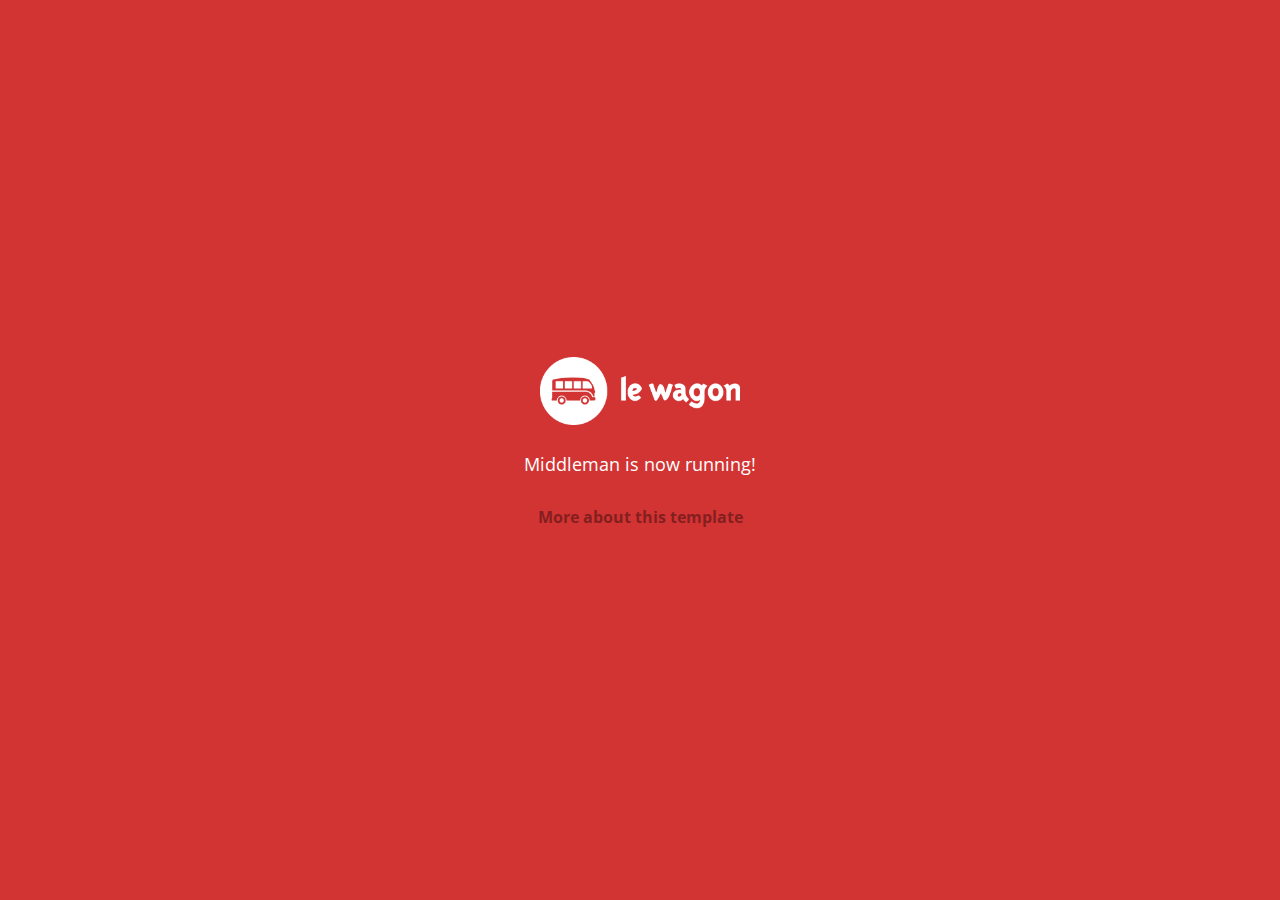
==== index.html @ a12337fe "Automated commit at 2018-02-12 10:49:24 UTC by middleman-deploy 2.0.0-alpha" ====
<!doctype html>
<html>
  <head>
    <meta charset="utf-8">
    <meta http-equiv="x-ua-compatible" content="ie=edge">
    <meta name="viewport"
          content="width=device-width, initial-scale=1, shrink-to-fit=no">
    <!-- Use the title from a page's frontmatter if it has one -->
    <title>Le Wagon - Middleman</title>
    <link href="stylesheets/application-3c48b980.css" rel="stylesheet" />
    <script src="javascripts/application-93de88c9.js"></script>
    <link href="images/favicon-f15af148.png" rel="icon" type="image/png" />
  </head>
  <body>
    <div id="home">
  <div class="home-content">
    <img src="images/logo-acc9c0ec.png" width="200" alt="Logo" />
    <p>
      Middleman is now running!
    </p>
    <p class="about">
      <a href="about.html">More about this template</a>
    </p>
  </div>
</div>

  </body>
</html>
---- stylesheets/application-3c48b980.css ----
@import url("https://fonts.googleapis.com/css?family=Open+Sans:400,300,700|Raleway:400,100,300,700,500");/*!
 * Bootstrap v3.3.7 (http://getbootstrap.com)
 * Copyright 2011-2016 Twitter, Inc.
 * Licensed under MIT (https://github.com/twbs/bootstrap/blob/master/LICENSE)
 *//*! normalize.css v3.0.3 | MIT License | github.com/necolas/normalize.css */html{font-family:sans-serif;-ms-text-size-adjust:100%;-webkit-text-size-adjust:100%}body{margin:0}article,aside,details,figcaption,figure,footer,header,hgroup,main,menu,nav,section,summary{display:block}audio,canvas,progress,video{display:inline-block;vertical-align:baseline}audio:not([controls]){display:none;height:0}[hidden],template{display:none}a{background-color:transparent}a:active,a:hover{outline:0}abbr[title]{border-bottom:1px dotted}b,strong{font-weight:bold}dfn{font-style:italic}h1{font-size:2em;margin:0.67em 0}mark{background:#ff0;color:#000}small{font-size:80%}sub,sup{font-size:75%;line-height:0;position:relative;vertical-align:baseline}sup{top:-0.5em}sub{bottom:-0.25em}img{border:0}svg:not(:root){overflow:hidden}figure{margin:1em 40px}hr{-webkit-box-sizing:content-box;box-sizing:content-box;height:0}pre{overflow:auto}code,kbd,pre,samp{font-family:monospace, monospace;font-size:1em}button,input,optgroup,select,textarea{color:inherit;font:inherit;margin:0}button{overflow:visible}button,select{text-transform:none}button,html input[type="button"],input[type="reset"],input[type="submit"]{-webkit-appearance:button;cursor:pointer}button[disabled],html input[disabled]{cursor:default}button::-moz-focus-inner,input::-moz-focus-inner{border:0;padding:0}input{line-height:normal}input[type="checkbox"],input[type="radio"]{-webkit-box-sizing:border-box;box-sizing:border-box;padding:0}input[type="number"]::-webkit-inner-spin-button,input[type="number"]::-webkit-outer-spin-button{height:auto}input[type="search"]{-webkit-appearance:textfield;-webkit-box-sizing:content-box;box-sizing:content-box}input[type="search"]::-webkit-search-cancel-button,input[type="search"]::-webkit-search-decoration{-webkit-appearance:none}fieldset{border:1px solid #c0c0c0;margin:0 2px;padding:0.35em 0.625em 0.75em}legend{border:0;padding:0}textarea{overflow:auto}optgroup{font-weight:bold}table{border-collapse:collapse;border-spacing:0}td,th{padding:0}/*! Source: https://github.com/h5bp/html5-boilerplate/blob/master/src/css/main.css */@media print{*,*:before,*:after{background:transparent !important;color:#000 !important;-webkit-box-shadow:none !important;box-shadow:none !important;text-shadow:none !important}a,a:visited{text-decoration:underline}a[href]:after{content:" (" attr(href) ")"}abbr[title]:after{content:" (" attr(title) ")"}a[href^="#"]:after,a[href^="javascript:"]:after{content:""}pre,blockquote{border:1px solid #999;page-break-inside:avoid}thead{display:table-header-group}tr,img{page-break-inside:avoid}img{max-width:100% !important}p,h2,h3{orphans:3;widows:3}h2,h3{page-break-after:avoid}.navbar{display:none}.btn>.caret,.dropup>.btn>.caret{border-top-color:#000 !important}.label{border:1px solid #000}.table{border-collapse:collapse !important}.table td,.table th{background-color:#fff !important}.table-bordered th,.table-bordered td{border:1px solid #ddd !important}}@font-face{font-family:'Glyphicons Halflings';src:url("../assets/bootstrap/glyphicons-halflings-regular-86b6f62b.eot");src:url("../assets/bootstrap/glyphicons-halflings-regular-86b6f62b.eot?#iefix") format("embedded-opentype"),url("../assets/bootstrap/glyphicons-halflings-regular-ca35b697.woff2") format("woff2"),url("../assets/bootstrap/glyphicons-halflings-regular-278e49a8.woff") format("woff"),url("../assets/bootstrap/glyphicons-halflings-regular-44bc1850.ttf") format("truetype"),url("../assets/bootstrap/glyphicons-halflings-regular-de51a849.svg#glyphicons_halflingsregular") format("svg")}.glyphicon{position:relative;top:1px;display:inline-block;font-family:'Glyphicons Halflings';font-style:normal;font-weight:normal;line-height:1;-webkit-font-smoothing:antialiased;-moz-osx-font-smoothing:grayscale}.glyphicon-asterisk:before{content:"\002a"}.glyphicon-plus:before{content:"\002b"}.glyphicon-euro:before,.glyphicon-eur:before{content:"\20ac"}.glyphicon-minus:before{content:"\2212"}.glyphicon-cloud:before{content:"\2601"}.glyphicon-envelope:before{content:"\2709"}.glyphicon-pencil:before{content:"\270f"}.glyphicon-glass:before{content:"\e001"}.glyphicon-music:before{content:"\e002"}.glyphicon-search:before{content:"\e003"}.glyphicon-heart:before{content:"\e005"}.glyphicon-star:before{content:"\e006"}.glyphicon-star-empty:before{content:"\e007"}.glyphicon-user:before{content:"\e008"}.glyphicon-film:before{content:"\e009"}.glyphicon-th-large:before{content:"\e010"}.glyphicon-th:before{content:"\e011"}.glyphicon-th-list:before{content:"\e012"}.glyphicon-ok:before{content:"\e013"}.glyphicon-remove:before{content:"\e014"}.glyphicon-zoom-in:before{content:"\e015"}.glyphicon-zoom-out:before{content:"\e016"}.glyphicon-off:before{content:"\e017"}.glyphicon-signal:before{content:"\e018"}.glyphicon-cog:before{content:"\e019"}.glyphicon-trash:before{content:"\e020"}.glyphicon-home:before{content:"\e021"}.glyphicon-file:before{content:"\e022"}.glyphicon-time:before{content:"\e023"}.glyphicon-road:before{content:"\e024"}.glyphicon-download-alt:before{content:"\e025"}.glyphicon-download:before{content:"\e026"}.glyphicon-upload:before{content:"\e027"}.glyphicon-inbox:before{content:"\e028"}.glyphicon-play-circle:before{content:"\e029"}.glyphicon-repeat:before{content:"\e030"}.glyphicon-refresh:before{content:"\e031"}.glyphicon-list-alt:before{content:"\e032"}.glyphicon-lock:before{content:"\e033"}.glyphicon-flag:before{content:"\e034"}.glyphicon-headphones:before{content:"\e035"}.glyphicon-volume-off:before{content:"\e036"}.glyphicon-volume-down:before{content:"\e037"}.glyphicon-volume-up:before{content:"\e038"}.glyphicon-qrcode:before{content:"\e039"}.glyphicon-barcode:before{content:"\e040"}.glyphicon-tag:before{content:"\e041"}.glyphicon-tags:before{content:"\e042"}.glyphicon-book:before{content:"\e043"}.glyphicon-bookmark:before{content:"\e044"}.glyphicon-print:before{content:"\e045"}.glyphicon-camera:before{content:"\e046"}.glyphicon-font:before{content:"\e047"}.glyphicon-bold:before{content:"\e048"}.glyphicon-italic:before{content:"\e049"}.glyphicon-text-height:before{content:"\e050"}.glyphicon-text-width:before{content:"\e051"}.glyphicon-align-left:before{content:"\e052"}.glyphicon-align-center:before{content:"\e053"}.glyphicon-align-right:before{content:"\e054"}.glyphicon-align-justify:before{content:"\e055"}.glyphicon-list:before{content:"\e056"}.glyphicon-indent-left:before{content:"\e057"}.glyphicon-indent-right:before{content:"\e058"}.glyphicon-facetime-video:before{content:"\e059"}.glyphicon-picture:before{content:"\e060"}.glyphicon-map-marker:before{content:"\e062"}.glyphicon-adjust:before{content:"\e063"}.glyphicon-tint:before{content:"\e064"}.glyphicon-edit:before{content:"\e065"}.glyphicon-share:before{content:"\e066"}.glyphicon-check:before{content:"\e067"}.glyphicon-move:before{content:"\e068"}.glyphicon-step-backward:before{content:"\e069"}.glyphicon-fast-backward:before{content:"\e070"}.glyphicon-backward:before{content:"\e071"}.glyphicon-play:before{content:"\e072"}.glyphicon-pause:before{content:"\e073"}.glyphicon-stop:before{content:"\e074"}.glyphicon-forward:before{content:"\e075"}.glyphicon-fast-forward:before{content:"\e076"}.glyphicon-step-forward:before{content:"\e077"}.glyphicon-eject:before{content:"\e078"}.glyphicon-chevron-left:before{content:"\e079"}.glyphicon-chevron-right:before{content:"\e080"}.glyphicon-plus-sign:before{content:"\e081"}.glyphicon-minus-sign:before{content:"\e082"}.glyphicon-remove-sign:before{content:"\e083"}.glyphicon-ok-sign:before{content:"\e084"}.glyphicon-question-sign:before{content:"\e085"}.glyphicon-info-sign:before{content:"\e086"}.glyphicon-screenshot:before{content:"\e087"}.glyphicon-remove-circle:before{content:"\e088"}.glyphicon-ok-circle:before{content:"\e089"}.glyphicon-ban-circle:before{content:"\e090"}.glyphicon-arrow-left:before{content:"\e091"}.glyphicon-arrow-right:before{content:"\e092"}.glyphicon-arrow-up:before{content:"\e093"}.glyphicon-arrow-down:before{content:"\e094"}.glyphicon-share-alt:before{content:"\e095"}.glyphicon-resize-full:before{content:"\e096"}.glyphicon-resize-small:before{content:"\e097"}.glyphicon-exclamation-sign:before{content:"\e101"}.glyphicon-gift:before{content:"\e102"}.glyphicon-leaf:before{content:"\e103"}.glyphicon-fire:before{content:"\e104"}.glyphicon-eye-open:before{content:"\e105"}.glyphicon-eye-close:before{content:"\e106"}.glyphicon-warning-sign:before{content:"\e107"}.glyphicon-plane:before{content:"\e108"}.glyphicon-calendar:before{content:"\e109"}.glyphicon-random:before{content:"\e110"}.glyphicon-comment:before{content:"\e111"}.glyphicon-magnet:before{content:"\e112"}.glyphicon-chevron-up:before{content:"\e113"}.glyphicon-chevron-down:before{content:"\e114"}.glyphicon-retweet:before{content:"\e115"}.glyphicon-shopping-cart:before{content:"\e116"}.glyphicon-folder-close:before{content:"\e117"}.glyphicon-folder-open:before{content:"\e118"}.glyphicon-resize-vertical:before{content:"\e119"}.glyphicon-resize-horizontal:before{content:"\e120"}.glyphicon-hdd:before{content:"\e121"}.glyphicon-bullhorn:before{content:"\e122"}.glyphicon-bell:before{content:"\e123"}.glyphicon-certificate:before{content:"\e124"}.glyphicon-thumbs-up:before{content:"\e125"}.glyphicon-thumbs-down:before{content:"\e126"}.glyphicon-hand-right:before{content:"\e127"}.glyphicon-hand-left:before{content:"\e128"}.glyphicon-hand-up:before{content:"\e129"}.glyphicon-hand-down:before{content:"\e130"}.glyphicon-circle-arrow-right:before{content:"\e131"}.glyphicon-circle-arrow-left:before{content:"\e132"}.glyphicon-circle-arrow-up:before{content:"\e133"}.glyphicon-circle-arrow-down:before{content:"\e134"}.glyphicon-globe:before{content:"\e135"}.glyphicon-wrench:before{content:"\e136"}.glyphicon-tasks:before{content:"\e137"}.glyphicon-filter:before{content:"\e138"}.glyphicon-briefcase:before{content:"\e139"}.glyphicon-fullscreen:before{content:"\e140"}.glyphicon-dashboard:before{content:"\e141"}.glyphicon-paperclip:before{content:"\e142"}.glyphicon-heart-empty:before{content:"\e143"}.glyphicon-link:before{content:"\e144"}.glyphicon-phone:before{content:"\e145"}.glyphicon-pushpin:before{content:"\e146"}.glyphicon-usd:before{content:"\e148"}.glyphicon-gbp:before{content:"\e149"}.glyphicon-sort:before{content:"\e150"}.glyphicon-sort-by-alphabet:before{content:"\e151"}.glyphicon-sort-by-alphabet-alt:before{content:"\e152"}.glyphicon-sort-by-order:before{content:"\e153"}.glyphicon-sort-by-order-alt:before{content:"\e154"}.glyphicon-sort-by-attributes:before{content:"\e155"}.glyphicon-sort-by-attributes-alt:before{content:"\e156"}.glyphicon-unchecked:before{content:"\e157"}.glyphicon-expand:before{content:"\e158"}.glyphicon-collapse-down:before{content:"\e159"}.glyphicon-collapse-up:before{content:"\e160"}.glyphicon-log-in:before{content:"\e161"}.glyphicon-flash:before{content:"\e162"}.glyphicon-log-out:before{content:"\e163"}.glyphicon-new-window:before{content:"\e164"}.glyphicon-record:before{content:"\e165"}.glyphicon-save:before{content:"\e166"}.glyphicon-open:before{content:"\e167"}.glyphicon-saved:before{content:"\e168"}.glyphicon-import:before{content:"\e169"}.glyphicon-export:before{content:"\e170"}.glyphicon-send:before{content:"\e171"}.glyphicon-floppy-disk:before{content:"\e172"}.glyphicon-floppy-saved:before{content:"\e173"}.glyphicon-floppy-remove:before{content:"\e174"}.glyphicon-floppy-save:before{content:"\e175"}.glyphicon-floppy-open:before{content:"\e176"}.glyphicon-credit-card:before{content:"\e177"}.glyphicon-transfer:before{content:"\e178"}.glyphicon-cutlery:before{content:"\e179"}.glyphicon-header:before{content:"\e180"}.glyphicon-compressed:before{content:"\e181"}.glyphicon-earphone:before{content:"\e182"}.glyphicon-phone-alt:before{content:"\e183"}.glyphicon-tower:before{content:"\e184"}.glyphicon-stats:before{content:"\e185"}.glyphicon-sd-video:before{content:"\e186"}.glyphicon-hd-video:before{content:"\e187"}.glyphicon-subtitles:before{content:"\e188"}.glyphicon-sound-stereo:before{content:"\e189"}.glyphicon-sound-dolby:before{content:"\e190"}.glyphicon-sound-5-1:before{content:"\e191"}.glyphicon-sound-6-1:before{content:"\e192"}.glyphicon-sound-7-1:before{content:"\e193"}.glyphicon-copyright-mark:before{content:"\e194"}.glyphicon-registration-mark:before{content:"\e195"}.glyphicon-cloud-download:before{content:"\e197"}.glyphicon-cloud-upload:before{content:"\e198"}.glyphicon-tree-conifer:before{content:"\e199"}.glyphicon-tree-deciduous:before{content:"\e200"}.glyphicon-cd:before{content:"\e201"}.glyphicon-save-file:before{content:"\e202"}.glyphicon-open-file:before{content:"\e203"}.glyphicon-level-up:before{content:"\e204"}.glyphicon-copy:before{content:"\e205"}.glyphicon-paste:before{content:"\e206"}.glyphicon-alert:before{content:"\e209"}.glyphicon-equalizer:before{content:"\e210"}.glyphicon-king:before{content:"\e211"}.glyphicon-queen:before{content:"\e212"}.glyphicon-pawn:before{content:"\e213"}.glyphicon-bishop:before{content:"\e214"}.glyphicon-knight:before{content:"\e215"}.glyphicon-baby-formula:before{content:"\e216"}.glyphicon-tent:before{content:"\26fa"}.glyphicon-blackboard:before{content:"\e218"}.glyphicon-bed:before{content:"\e219"}.glyphicon-apple:before{content:"\f8ff"}.glyphicon-erase:before{content:"\e221"}.glyphicon-hourglass:before{content:"\231b"}.glyphicon-lamp:before{content:"\e223"}.glyphicon-duplicate:before{content:"\e224"}.glyphicon-piggy-bank:before{content:"\e225"}.glyphicon-scissors:before{content:"\e226"}.glyphicon-bitcoin:before{content:"\e227"}.glyphicon-btc:before{content:"\e227"}.glyphicon-xbt:before{content:"\e227"}.glyphicon-yen:before{content:"\00a5"}.glyphicon-jpy:before{content:"\00a5"}.glyphicon-ruble:before{content:"\20bd"}.glyphicon-rub:before{content:"\20bd"}.glyphicon-scale:before{content:"\e230"}.glyphicon-ice-lolly:before{content:"\e231"}.glyphicon-ice-lolly-tasted:before{content:"\e232"}.glyphicon-education:before{content:"\e233"}.glyphicon-option-horizontal:before{content:"\e234"}.glyphicon-option-vertical:before{content:"\e235"}.glyphicon-menu-hamburger:before{content:"\e236"}.glyphicon-modal-window:before{content:"\e237"}.glyphicon-oil:before{content:"\e238"}.glyphicon-grain:before{content:"\e239"}.glyphicon-sunglasses:before{content:"\e240"}.glyphicon-text-size:before{content:"\e241"}.glyphicon-text-color:before{content:"\e242"}.glyphicon-text-background:before{content:"\e243"}.glyphicon-object-align-top:before{content:"\e244"}.glyphicon-object-align-bottom:before{content:"\e245"}.glyphicon-object-align-horizontal:before{content:"\e246"}.glyphicon-object-align-left:before{content:"\e247"}.glyphicon-object-align-vertical:before{content:"\e248"}.glyphicon-object-align-right:before{content:"\e249"}.glyphicon-triangle-right:before{content:"\e250"}.glyphicon-triangle-left:before{content:"\e251"}.glyphicon-triangle-bottom:before{content:"\e252"}.glyphicon-triangle-top:before{content:"\e253"}.glyphicon-console:before{content:"\e254"}.glyphicon-superscript:before{content:"\e255"}.glyphicon-subscript:before{content:"\e256"}.glyphicon-menu-left:before{content:"\e257"}.glyphicon-menu-right:before{content:"\e258"}.glyphicon-menu-down:before{content:"\e259"}.glyphicon-menu-up:before{content:"\e260"}*{-webkit-box-sizing:border-box;box-sizing:border-box}*:before,*:after{-webkit-box-sizing:border-box;box-sizing:border-box}html{font-size:10px;-webkit-tap-highlight-color:transparent}body{font-family:"Open Sans", "Helvetica", "sans-serif";font-size:18px;line-height:1.42857143;color:#333333;background-color:#F4F4F4}input,button,select,textarea{font-family:inherit;font-size:inherit;line-height:inherit}a{color:#469AE0;text-decoration:none}a:hover,a:focus{color:#1f74ba;text-decoration:underline}a:focus{outline:5px auto -webkit-focus-ring-color;outline-offset:-2px}figure{margin:0}img{vertical-align:middle}.img-responsive{display:block;max-width:100%;height:auto}.img-rounded{border-radius:2px}.img-thumbnail{padding:4px;line-height:1.42857143;background-color:#F4F4F4;border:1px solid #ddd;border-radius:2px;-webkit-transition:all 0.2s ease-in-out;transition:all 0.2s ease-in-out;display:inline-block;max-width:100%;height:auto}.img-circle{border-radius:50%}hr{margin-top:25px;margin-bottom:25px;border:0;border-top:1px solid #eeeeee}.sr-only{position:absolute;width:1px;height:1px;margin:-1px;padding:0;overflow:hidden;clip:rect(0, 0, 0, 0);border:0}.sr-only-focusable:active,.sr-only-focusable:focus{position:static;width:auto;height:auto;margin:0;overflow:visible;clip:auto}[role="button"]{cursor:pointer}h1,h2,h3,h4,h5,h6,.h1,.h2,.h3,.h4,.h5,.h6{font-family:"Raleway", "Helvetica", "sans-serif";font-weight:500;line-height:1.1;color:inherit}h1 small,h1 .small,h2 small,h2 .small,h3 small,h3 .small,h4 small,h4 .small,h5 small,h5 .small,h6 small,h6 .small,.h1 small,.h1 .small,.h2 small,.h2 .small,.h3 small,.h3 .small,.h4 small,.h4 .small,.h5 small,.h5 .small,.h6 small,.h6 .small{font-weight:normal;line-height:1;color:#777777}h1,.h1,h2,.h2,h3,.h3{margin-top:25px;margin-bottom:12.5px}h1 small,h1 .small,.h1 small,.h1 .small,h2 small,h2 .small,.h2 small,.h2 .small,h3 small,h3 .small,.h3 small,.h3 .small{font-size:65%}h4,.h4,h5,.h5,h6,.h6{margin-top:12.5px;margin-bottom:12.5px}h4 small,h4 .small,.h4 small,.h4 .small,h5 small,h5 .small,.h5 small,.h5 .small,h6 small,h6 .small,.h6 small,.h6 .small{font-size:75%}h1,.h1{font-size:46px}h2,.h2{font-size:38px}h3,.h3{font-size:31px}h4,.h4{font-size:23px}h5,.h5{font-size:18px}h6,.h6{font-size:16px}p{margin:0 0 12.5px}.lead{margin-bottom:25px;font-size:20px;font-weight:300;line-height:1.4}@media (min-width: 768px){.lead{font-size:27px}}small,.small{font-size:88%}mark,.mark{background-color:#fcf8e3;padding:.2em}.text-left{text-align:left}.text-right{text-align:right}.text-center{text-align:center}.text-justify{text-align:justify}.text-nowrap{white-space:nowrap}.text-lowercase{text-transform:lowercase}.text-uppercase,.initialism{text-transform:uppercase}.text-capitalize{text-transform:capitalize}.text-muted{color:#777777}.text-primary{color:#469AE0}a.text-primary:hover,a.text-primary:focus{color:#2381d0}.text-success{color:#3c763d}a.text-success:hover,a.text-success:focus{color:#2b542c}.text-info{color:#31708f}a.text-info:hover,a.text-info:focus{color:#245269}.text-warning{color:#8a6d3b}a.text-warning:hover,a.text-warning:focus{color:#66512c}.text-danger{color:#a94442}a.text-danger:hover,a.text-danger:focus{color:#843534}.bg-primary{color:#fff}.bg-primary{background-color:#469AE0}a.bg-primary:hover,a.bg-primary:focus{background-color:#2381d0}.bg-success{background-color:#dff0d8}a.bg-success:hover,a.bg-success:focus{background-color:#c1e2b3}.bg-info{background-color:#d9edf7}a.bg-info:hover,a.bg-info:focus{background-color:#afd9ee}.bg-warning{background-color:#fcf8e3}a.bg-warning:hover,a.bg-warning:focus{background-color:#f7ecb5}.bg-danger{background-color:#f2dede}a.bg-danger:hover,a.bg-danger:focus{background-color:#e4b9b9}.page-header{padding-bottom:11.5px;margin:50px 0 25px;border-bottom:1px solid #eeeeee}ul,ol{margin-top:0;margin-bottom:12.5px}ul ul,ul ol,ol ul,ol ol{margin-bottom:0}.list-unstyled{padding-left:0;list-style:none}.list-inline{padding-left:0;list-style:none;margin-left:-5px}.list-inline>li{display:inline-block;padding-left:5px;padding-right:5px}dl{margin-top:0;margin-bottom:25px}dt,dd{line-height:1.42857143}dt{font-weight:bold}dd{margin-left:0}.dl-horizontal dd:before,.dl-horizontal dd:after{content:" ";display:table}.dl-horizontal dd:after{clear:both}@media (min-width: 768px){.dl-horizontal dt{float:left;width:160px;clear:left;text-align:right;overflow:hidden;text-overflow:ellipsis;white-space:nowrap}.dl-horizontal dd{margin-left:180px}}abbr[title],abbr[data-original-title]{cursor:help;border-bottom:1px dotted #777777}.initialism{font-size:90%}blockquote{padding:12.5px 25px;margin:0 0 25px;font-size:22.5px;border-left:5px solid #eeeeee}blockquote p:last-child,blockquote ul:last-child,blockquote ol:last-child{margin-bottom:0}blockquote footer,blockquote small,blockquote .small{display:block;font-size:80%;line-height:1.42857143;color:#777777}blockquote footer:before,blockquote small:before,blockquote .small:before{content:'\2014 \00A0'}.blockquote-reverse,blockquote.pull-right{padding-right:15px;padding-left:0;border-right:5px solid #eeeeee;border-left:0;text-align:right}.blockquote-reverse footer:before,.blockquote-reverse small:before,.blockquote-reverse .small:before,blockquote.pull-right footer:before,blockquote.pull-right small:before,blockquote.pull-right .small:before{content:''}.blockquote-reverse footer:after,.blockquote-reverse small:after,.blockquote-reverse .small:after,blockquote.pull-right footer:after,blockquote.pull-right small:after,blockquote.pull-right .small:after{content:'\00A0 \2014'}address{margin-bottom:25px;font-style:normal;line-height:1.42857143}code,kbd,pre,samp{font-family:Menlo, Monaco, Consolas, "Courier New", monospace}code{padding:2px 4px;font-size:90%;color:#c7254e;background-color:#f9f2f4;border-radius:2px}kbd{padding:2px 4px;font-size:90%;color:#fff;background-color:#333;border-radius:2px;-webkit-box-shadow:inset 0 -1px 0 rgba(0,0,0,0.25);box-shadow:inset 0 -1px 0 rgba(0,0,0,0.25)}kbd kbd{padding:0;font-size:100%;font-weight:bold;-webkit-box-shadow:none;box-shadow:none}pre{display:block;padding:12px;margin:0 0 12.5px;font-size:17px;line-height:1.42857143;word-break:break-all;word-wrap:break-word;color:#333333;background-color:#f5f5f5;border:1px solid #ccc;border-radius:2px}pre code{padding:0;font-size:inherit;color:inherit;white-space:pre-wrap;background-color:transparent;border-radius:0}.pre-scrollable{max-height:340px;overflow-y:scroll}.container{margin-right:auto;margin-left:auto;padding-left:15px;padding-right:15px}.container:before,.container:after{content:" ";display:table}.container:after{clear:both}@media (min-width: 768px){.container{width:750px}}@media (min-width: 992px){.container{width:970px}}@media (min-width: 1200px){.container{width:1170px}}.container-fluid{margin-right:auto;margin-left:auto;padding-left:15px;padding-right:15px}.container-fluid:before,.container-fluid:after{content:" ";display:table}.container-fluid:after{clear:both}.row{margin-left:-15px;margin-right:-15px}.row:before,.row:after{content:" ";display:table}.row:after{clear:both}.col-xs-1,.col-sm-1,.col-md-1,.col-lg-1,.col-xs-2,.col-sm-2,.col-md-2,.col-lg-2,.col-xs-3,.col-sm-3,.col-md-3,.col-lg-3,.col-xs-4,.col-sm-4,.col-md-4,.col-lg-4,.col-xs-5,.col-sm-5,.col-md-5,.col-lg-5,.col-xs-6,.col-sm-6,.col-md-6,.col-lg-6,.col-xs-7,.col-sm-7,.col-md-7,.col-lg-7,.col-xs-8,.col-sm-8,.col-md-8,.col-lg-8,.col-xs-9,.col-sm-9,.col-md-9,.col-lg-9,.col-xs-10,.col-sm-10,.col-md-10,.col-lg-10,.col-xs-11,.col-sm-11,.col-md-11,.col-lg-11,.col-xs-12,.col-sm-12,.col-md-12,.col-lg-12{position:relative;min-height:1px;padding-left:15px;padding-right:15px}.col-xs-1,.col-xs-2,.col-xs-3,.col-xs-4,.col-xs-5,.col-xs-6,.col-xs-7,.col-xs-8,.col-xs-9,.col-xs-10,.col-xs-11,.col-xs-12{float:left}.col-xs-1{width:8.33333333%}.col-xs-2{width:16.66666667%}.col-xs-3{width:25%}.col-xs-4{width:33.33333333%}.col-xs-5{width:41.66666667%}.col-xs-6{width:50%}.col-xs-7{width:58.33333333%}.col-xs-8{width:66.66666667%}.col-xs-9{width:75%}.col-xs-10{width:83.33333333%}.col-xs-11{width:91.66666667%}.col-xs-12{width:100%}.col-xs-pull-0{right:auto}.col-xs-pull-1{right:8.33333333%}.col-xs-pull-2{right:16.66666667%}.col-xs-pull-3{right:25%}.col-xs-pull-4{right:33.33333333%}.col-xs-pull-5{right:41.66666667%}.col-xs-pull-6{right:50%}.col-xs-pull-7{right:58.33333333%}.col-xs-pull-8{right:66.66666667%}.col-xs-pull-9{right:75%}.col-xs-pull-10{right:83.33333333%}.col-xs-pull-11{right:91.66666667%}.col-xs-pull-12{right:100%}.col-xs-push-0{left:auto}.col-xs-push-1{left:8.33333333%}.col-xs-push-2{left:16.66666667%}.col-xs-push-3{left:25%}.col-xs-push-4{left:33.33333333%}.col-xs-push-5{left:41.66666667%}.col-xs-push-6{left:50%}.col-xs-push-7{left:58.33333333%}.col-xs-push-8{left:66.66666667%}.col-xs-push-9{left:75%}.col-xs-push-10{left:83.33333333%}.col-xs-push-11{left:91.66666667%}.col-xs-push-12{left:100%}.col-xs-offset-0{margin-left:0%}.col-xs-offset-1{margin-left:8.33333333%}.col-xs-offset-2{margin-left:16.66666667%}.col-xs-offset-3{margin-left:25%}.col-xs-offset-4{margin-left:33.33333333%}.col-xs-offset-5{margin-left:41.66666667%}.col-xs-offset-6{margin-left:50%}.col-xs-offset-7{margin-left:58.33333333%}.col-xs-offset-8{margin-left:66.66666667%}.col-xs-offset-9{margin-left:75%}.col-xs-offset-10{margin-left:83.33333333%}.col-xs-offset-11{margin-left:91.66666667%}.col-xs-offset-12{margin-left:100%}@media (min-width: 768px){.col-sm-1,.col-sm-2,.col-sm-3,.col-sm-4,.col-sm-5,.col-sm-6,.col-sm-7,.col-sm-8,.col-sm-9,.col-sm-10,.col-sm-11,.col-sm-12{float:left}.col-sm-1{width:8.33333333%}.col-sm-2{width:16.66666667%}.col-sm-3{width:25%}.col-sm-4{width:33.33333333%}.col-sm-5{width:41.66666667%}.col-sm-6{width:50%}.col-sm-7{width:58.33333333%}.col-sm-8{width:66.66666667%}.col-sm-9{width:75%}.col-sm-10{width:83.33333333%}.col-sm-11{width:91.66666667%}.col-sm-12{width:100%}.col-sm-pull-0{right:auto}.col-sm-pull-1{right:8.33333333%}.col-sm-pull-2{right:16.66666667%}.col-sm-pull-3{right:25%}.col-sm-pull-4{right:33.33333333%}.col-sm-pull-5{right:41.66666667%}.col-sm-pull-6{right:50%}.col-sm-pull-7{right:58.33333333%}.col-sm-pull-8{right:66.66666667%}.col-sm-pull-9{right:75%}.col-sm-pull-10{right:83.33333333%}.col-sm-pull-11{right:91.66666667%}.col-sm-pull-12{right:100%}.col-sm-push-0{left:auto}.col-sm-push-1{left:8.33333333%}.col-sm-push-2{left:16.66666667%}.col-sm-push-3{left:25%}.col-sm-push-4{left:33.33333333%}.col-sm-push-5{left:41.66666667%}.col-sm-push-6{left:50%}.col-sm-push-7{left:58.33333333%}.col-sm-push-8{left:66.66666667%}.col-sm-push-9{left:75%}.col-sm-push-10{left:83.33333333%}.col-sm-push-11{left:91.66666667%}.col-sm-push-12{left:100%}.col-sm-offset-0{margin-left:0%}.col-sm-offset-1{margin-left:8.33333333%}.col-sm-offset-2{margin-left:16.66666667%}.col-sm-offset-3{margin-left:25%}.col-sm-offset-4{margin-left:33.33333333%}.col-sm-offset-5{margin-left:41.66666667%}.col-sm-offset-6{margin-left:50%}.col-sm-offset-7{margin-left:58.33333333%}.col-sm-offset-8{margin-left:66.66666667%}.col-sm-offset-9{margin-left:75%}.col-sm-offset-10{margin-left:83.33333333%}.col-sm-offset-11{margin-left:91.66666667%}.col-sm-offset-12{margin-left:100%}}@media (min-width: 992px){.col-md-1,.col-md-2,.col-md-3,.col-md-4,.col-md-5,.col-md-6,.col-md-7,.col-md-8,.col-md-9,.col-md-10,.col-md-11,.col-md-12{float:left}.col-md-1{width:8.33333333%}.col-md-2{width:16.66666667%}.col-md-3{width:25%}.col-md-4{width:33.33333333%}.col-md-5{width:41.66666667%}.col-md-6{width:50%}.col-md-7{width:58.33333333%}.col-md-8{width:66.66666667%}.col-md-9{width:75%}.col-md-10{width:83.33333333%}.col-md-11{width:91.66666667%}.col-md-12{width:100%}.col-md-pull-0{right:auto}.col-md-pull-1{right:8.33333333%}.col-md-pull-2{right:16.66666667%}.col-md-pull-3{right:25%}.col-md-pull-4{right:33.33333333%}.col-md-pull-5{right:41.66666667%}.col-md-pull-6{right:50%}.col-md-pull-7{right:58.33333333%}.col-md-pull-8{right:66.66666667%}.col-md-pull-9{right:75%}.col-md-pull-10{right:83.33333333%}.col-md-pull-11{right:91.66666667%}.col-md-pull-12{right:100%}.col-md-push-0{left:auto}.col-md-push-1{left:8.33333333%}.col-md-push-2{left:16.66666667%}.col-md-push-3{left:25%}.col-md-push-4{left:33.33333333%}.col-md-push-5{left:41.66666667%}.col-md-push-6{left:50%}.col-md-push-7{left:58.33333333%}.col-md-push-8{left:66.66666667%}.col-md-push-9{left:75%}.col-md-push-10{left:83.33333333%}.col-md-push-11{left:91.66666667%}.col-md-push-12{left:100%}.col-md-offset-0{margin-left:0%}.col-md-offset-1{margin-left:8.33333333%}.col-md-offset-2{margin-left:16.66666667%}.col-md-offset-3{margin-left:25%}.col-md-offset-4{margin-left:33.33333333%}.col-md-offset-5{margin-left:41.66666667%}.col-md-offset-6{margin-left:50%}.col-md-offset-7{margin-left:58.33333333%}.col-md-offset-8{margin-left:66.66666667%}.col-md-offset-9{margin-left:75%}.col-md-offset-10{margin-left:83.33333333%}.col-md-offset-11{margin-left:91.66666667%}.col-md-offset-12{margin-left:100%}}@media (min-width: 1200px){.col-lg-1,.col-lg-2,.col-lg-3,.col-lg-4,.col-lg-5,.col-lg-6,.col-lg-7,.col-lg-8,.col-lg-9,.col-lg-10,.col-lg-11,.col-lg-12{float:left}.col-lg-1{width:8.33333333%}.col-lg-2{width:16.66666667%}.col-lg-3{width:25%}.col-lg-4{width:33.33333333%}.col-lg-5{width:41.66666667%}.col-lg-6{width:50%}.col-lg-7{width:58.33333333%}.col-lg-8{width:66.66666667%}.col-lg-9{width:75%}.col-lg-10{width:83.33333333%}.col-lg-11{width:91.66666667%}.col-lg-12{width:100%}.col-lg-pull-0{right:auto}.col-lg-pull-1{right:8.33333333%}.col-lg-pull-2{right:16.66666667%}.col-lg-pull-3{right:25%}.col-lg-pull-4{right:33.33333333%}.col-lg-pull-5{right:41.66666667%}.col-lg-pull-6{right:50%}.col-lg-pull-7{right:58.33333333%}.col-lg-pull-8{right:66.66666667%}.col-lg-pull-9{right:75%}.col-lg-pull-10{right:83.33333333%}.col-lg-pull-11{right:91.66666667%}.col-lg-pull-12{right:100%}.col-lg-push-0{left:auto}.col-lg-push-1{left:8.33333333%}.col-lg-push-2{left:16.66666667%}.col-lg-push-3{left:25%}.col-lg-push-4{left:33.33333333%}.col-lg-push-5{left:41.66666667%}.col-lg-push-6{left:50%}.col-lg-push-7{left:58.33333333%}.col-lg-push-8{left:66.66666667%}.col-lg-push-9{left:75%}.col-lg-push-10{left:83.33333333%}.col-lg-push-11{left:91.66666667%}.col-lg-push-12{left:100%}.col-lg-offset-0{margin-left:0%}.col-lg-offset-1{margin-left:8.33333333%}.col-lg-offset-2{margin-left:16.66666667%}.col-lg-offset-3{margin-left:25%}.col-lg-offset-4{margin-left:33.33333333%}.col-lg-offset-5{margin-left:41.66666667%}.col-lg-offset-6{margin-left:50%}.col-lg-offset-7{margin-left:58.33333333%}.col-lg-offset-8{margin-left:66.66666667%}.col-lg-offset-9{margin-left:75%}.col-lg-offset-10{margin-left:83.33333333%}.col-lg-offset-11{margin-left:91.66666667%}.col-lg-offset-12{margin-left:100%}}table{background-color:transparent}caption{padding-top:8px;padding-bottom:8px;color:#777777;text-align:left}th{text-align:left}.table{width:100%;max-width:100%;margin-bottom:25px}.table>thead>tr>th,.table>thead>tr>td,.table>tbody>tr>th,.table>tbody>tr>td,.table>tfoot>tr>th,.table>tfoot>tr>td{padding:8px;line-height:1.42857143;vertical-align:top;border-top:1px solid #ddd}.table>thead>tr>th{vertical-align:bottom;border-bottom:2px solid #ddd}.table>caption+thead>tr:first-child>th,.table>caption+thead>tr:first-child>td,.table>colgroup+thead>tr:first-child>th,.table>colgroup+thead>tr:first-child>td,.table>thead:first-child>tr:first-child>th,.table>thead:first-child>tr:first-child>td{border-top:0}.table>tbody+tbody{border-top:2px solid #ddd}.table .table{background-color:#F4F4F4}.table-condensed>thead>tr>th,.table-condensed>thead>tr>td,.table-condensed>tbody>tr>th,.table-condensed>tbody>tr>td,.table-condensed>tfoot>tr>th,.table-condensed>tfoot>tr>td{padding:5px}.table-bordered{border:1px solid #ddd}.table-bordered>thead>tr>th,.table-bordered>thead>tr>td,.table-bordered>tbody>tr>th,.table-bordered>tbody>tr>td,.table-bordered>tfoot>tr>th,.table-bordered>tfoot>tr>td{border:1px solid #ddd}.table-bordered>thead>tr>th,.table-bordered>thead>tr>td{border-bottom-width:2px}.table-striped>tbody>tr:nth-of-type(odd){background-color:#f9f9f9}.table-hover>tbody>tr:hover{background-color:#f5f5f5}table col[class*="col-"]{position:static;float:none;display:table-column}table td[class*="col-"],table th[class*="col-"]{position:static;float:none;display:table-cell}.table>thead>tr>td.active,.table>thead>tr>th.active,.table>thead>tr.active>td,.table>thead>tr.active>th,.table>tbody>tr>td.active,.table>tbody>tr>th.active,.table>tbody>tr.active>td,.table>tbody>tr.active>th,.table>tfoot>tr>td.active,.table>tfoot>tr>th.active,.table>tfoot>tr.active>td,.table>tfoot>tr.active>th{background-color:#f5f5f5}.table-hover>tbody>tr>td.active:hover,.table-hover>tbody>tr>th.active:hover,.table-hover>tbody>tr.active:hover>td,.table-hover>tbody>tr:hover>.active,.table-hover>tbody>tr.active:hover>th{background-color:#e8e8e8}.table>thead>tr>td.success,.table>thead>tr>th.success,.table>thead>tr.success>td,.table>thead>tr.success>th,.table>tbody>tr>td.success,.table>tbody>tr>th.success,.table>tbody>tr.success>td,.table>tbody>tr.success>th,.table>tfoot>tr>td.success,.table>tfoot>tr>th.success,.table>tfoot>tr.success>td,.table>tfoot>tr.success>th{background-color:#dff0d8}.table-hover>tbody>tr>td.success:hover,.table-hover>tbody>tr>th.success:hover,.table-hover>tbody>tr.success:hover>td,.table-hover>tbody>tr:hover>.success,.table-hover>tbody>tr.success:hover>th{background-color:#d0e9c6}.table>thead>tr>td.info,.table>thead>tr>th.info,.table>thead>tr.info>td,.table>thead>tr.info>th,.table>tbody>tr>td.info,.table>tbody>tr>th.info,.table>tbody>tr.info>td,.table>tbody>tr.info>th,.table>tfoot>tr>td.info,.table>tfoot>tr>th.info,.table>tfoot>tr.info>td,.table>tfoot>tr.info>th{background-color:#d9edf7}.table-hover>tbody>tr>td.info:hover,.table-hover>tbody>tr>th.info:hover,.table-hover>tbody>tr.info:hover>td,.table-hover>tbody>tr:hover>.info,.table-hover>tbody>tr.info:hover>th{background-color:#c4e3f3}.table>thead>tr>td.warning,.table>thead>tr>th.warning,.table>thead>tr.warning>td,.table>thead>tr.warning>th,.table>tbody>tr>td.warning,.table>tbody>tr>th.warning,.table>tbody>tr.warning>td,.table>tbody>tr.warning>th,.table>tfoot>tr>td.warning,.table>tfoot>tr>th.warning,.table>tfoot>tr.warning>td,.table>tfoot>tr.warning>th{background-color:#fcf8e3}.table-hover>tbody>tr>td.warning:hover,.table-hover>tbody>tr>th.warning:hover,.table-hover>tbody>tr.warning:hover>td,.table-hover>tbody>tr:hover>.warning,.table-hover>tbody>tr.warning:hover>th{background-color:#faf2cc}.table>thead>tr>td.danger,.table>thead>tr>th.danger,.table>thead>tr.danger>td,.table>thead>tr.danger>th,.table>tbody>tr>td.danger,.table>tbody>tr>th.danger,.table>tbody>tr.danger>td,.table>tbody>tr.danger>th,.table>tfoot>tr>td.danger,.table>tfoot>tr>th.danger,.table>tfoot>tr.danger>td,.table>tfoot>tr.danger>th{background-color:#f2dede}.table-hover>tbody>tr>td.danger:hover,.table-hover>tbody>tr>th.danger:hover,.table-hover>tbody>tr.danger:hover>td,.table-hover>tbody>tr:hover>.danger,.table-hover>tbody>tr.danger:hover>th{background-color:#ebcccc}.table-responsive{overflow-x:auto;min-height:0.01%}@media screen and (max-width: 767px){.table-responsive{width:100%;margin-bottom:18.75px;overflow-y:hidden;-ms-overflow-style:-ms-autohiding-scrollbar;border:1px solid #ddd}.table-responsive>.table{margin-bottom:0}.table-responsive>.table>thead>tr>th,.table-responsive>.table>thead>tr>td,.table-responsive>.table>tbody>tr>th,.table-responsive>.table>tbody>tr>td,.table-responsive>.table>tfoot>tr>th,.table-responsive>.table>tfoot>tr>td{white-space:nowrap}.table-responsive>.table-bordered{border:0}.table-responsive>.table-bordered>thead>tr>th:first-child,.table-responsive>.table-bordered>thead>tr>td:first-child,.table-responsive>.table-bordered>tbody>tr>th:first-child,.table-responsive>.table-bordered>tbody>tr>td:first-child,.table-responsive>.table-bordered>tfoot>tr>th:first-child,.table-responsive>.table-bordered>tfoot>tr>td:first-child{border-left:0}.table-responsive>.table-bordered>thead>tr>th:last-child,.table-responsive>.table-bordered>thead>tr>td:last-child,.table-responsive>.table-bordered>tbody>tr>th:last-child,.table-responsive>.table-bordered>tbody>tr>td:last-child,.table-responsive>.table-bordered>tfoot>tr>th:last-child,.table-responsive>.table-bordered>tfoot>tr>td:last-child{border-right:0}.table-responsive>.table-bordered>tbody>tr:last-child>th,.table-responsive>.table-bordered>tbody>tr:last-child>td,.table-responsive>.table-bordered>tfoot>tr:last-child>th,.table-responsive>.table-bordered>tfoot>tr:last-child>td{border-bottom:0}}fieldset{padding:0;margin:0;border:0;min-width:0}legend{display:block;width:100%;padding:0;margin-bottom:25px;font-size:27px;line-height:inherit;color:#333333;border:0;border-bottom:1px solid #e5e5e5}label{display:inline-block;max-width:100%;margin-bottom:5px;font-weight:bold}input[type="search"]{-webkit-box-sizing:border-box;box-sizing:border-box}input[type="radio"],input[type="checkbox"]{margin:4px 0 0;margin-top:1px \9;line-height:normal}input[type="file"]{display:block}input[type="range"]{display:block;width:100%}select[multiple],select[size]{height:auto}input[type="file"]:focus,input[type="radio"]:focus,input[type="checkbox"]:focus{outline:5px auto -webkit-focus-ring-color;outline-offset:-2px}output{display:block;padding-top:7px;font-size:18px;line-height:1.42857143;color:#000000}.form-control{display:block;width:100%;height:39px;padding:6px 12px;font-size:18px;line-height:1.42857143;color:#000000;background-color:#fff;background-image:none;border:1px solid #ccc;border-radius:2px;-webkit-box-shadow:inset 0 1px 1px rgba(0,0,0,0.075);box-shadow:inset 0 1px 1px rgba(0,0,0,0.075);-webkit-transition:border-color ease-in-out 0.15s, box-shadow ease-in-out 0.15s;-webkit-transition:border-color ease-in-out 0.15s, -webkit-box-shadow ease-in-out 0.15s;transition:border-color ease-in-out 0.15s, -webkit-box-shadow ease-in-out 0.15s;transition:border-color ease-in-out 0.15s, box-shadow ease-in-out 0.15s;transition:border-color ease-in-out 0.15s, box-shadow ease-in-out 0.15s, -webkit-box-shadow ease-in-out 0.15s}.form-control:focus{border-color:#66afe9;outline:0;-webkit-box-shadow:inset 0 1px 1px rgba(0,0,0,0.075),0 0 8px rgba(102,175,233,0.6);box-shadow:inset 0 1px 1px rgba(0,0,0,0.075),0 0 8px rgba(102,175,233,0.6)}.form-control::-moz-placeholder{color:#999;opacity:1}.form-control:-ms-input-placeholder{color:#999}.form-control::-webkit-input-placeholder{color:#999}.form-control::-ms-expand{border:0;background-color:transparent}.form-control[disabled],.form-control[readonly],fieldset[disabled] .form-control{background-color:#eeeeee;opacity:1}.form-control[disabled],fieldset[disabled] .form-control{cursor:not-allowed}textarea.form-control{height:auto}input[type="search"]{-webkit-appearance:none}@media screen and (-webkit-min-device-pixel-ratio: 0){input[type="date"].form-control,input[type="time"].form-control,input[type="datetime-local"].form-control,input[type="month"].form-control{line-height:39px}input[type="date"].input-sm,.input-group-sm>input[type="date"].form-control,.input-group-sm>input[type="date"].input-group-addon,.input-group-sm>.input-group-btn>input[type="date"].btn,.input-group-sm input[type="date"],input[type="time"].input-sm,.input-group-sm>input[type="time"].form-control,.input-group-sm>input[type="time"].input-group-addon,.input-group-sm>.input-group-btn>input[type="time"].btn,.input-group-sm input[type="time"],input[type="datetime-local"].input-sm,.input-group-sm>input[type="datetime-local"].form-control,.input-group-sm>input[type="datetime-local"].input-group-addon,.input-group-sm>.input-group-btn>input[type="datetime-local"].btn,.input-group-sm input[type="datetime-local"],input[type="month"].input-sm,.input-group-sm>input[type="month"].form-control,.input-group-sm>input[type="month"].input-group-addon,.input-group-sm>.input-group-btn>input[type="month"].btn,.input-group-sm input[type="month"]{line-height:36px}input[type="date"].input-lg,.input-group-lg>input[type="date"].form-control,.input-group-lg>input[type="date"].input-group-addon,.input-group-lg>.input-group-btn>input[type="date"].btn,.input-group-lg input[type="date"],input[type="time"].input-lg,.input-group-lg>input[type="time"].form-control,.input-group-lg>input[type="time"].input-group-addon,.input-group-lg>.input-group-btn>input[type="time"].btn,.input-group-lg input[type="time"],input[type="datetime-local"].input-lg,.input-group-lg>input[type="datetime-local"].form-control,.input-group-lg>input[type="datetime-local"].input-group-addon,.input-group-lg>.input-group-btn>input[type="datetime-local"].btn,.input-group-lg input[type="datetime-local"],input[type="month"].input-lg,.input-group-lg>input[type="month"].form-control,.input-group-lg>input[type="month"].input-group-addon,.input-group-lg>.input-group-btn>input[type="month"].btn,.input-group-lg input[type="month"]{line-height:53px}}.form-group{margin-bottom:15px}.radio,.checkbox{position:relative;display:block;margin-top:10px;margin-bottom:10px}.radio label,.checkbox label{min-height:25px;padding-left:20px;margin-bottom:0;font-weight:normal;cursor:pointer}.radio input[type="radio"],.radio-inline input[type="radio"],.checkbox input[type="checkbox"],.checkbox-inline input[type="checkbox"]{position:absolute;margin-left:-20px;margin-top:4px \9}.radio+.radio,.checkbox+.checkbox{margin-top:-5px}.radio-inline,.checkbox-inline{position:relative;display:inline-block;padding-left:20px;margin-bottom:0;vertical-align:middle;font-weight:normal;cursor:pointer}.radio-inline+.radio-inline,.checkbox-inline+.checkbox-inline{margin-top:0;margin-left:10px}input[type="radio"][disabled],input[type="radio"].disabled,fieldset[disabled] input[type="radio"],input[type="checkbox"][disabled],input[type="checkbox"].disabled,fieldset[disabled] input[type="checkbox"]{cursor:not-allowed}.radio-inline.disabled,fieldset[disabled] .radio-inline,.checkbox-inline.disabled,fieldset[disabled] .checkbox-inline{cursor:not-allowed}.radio.disabled label,fieldset[disabled] .radio label,.checkbox.disabled label,fieldset[disabled] .checkbox label{cursor:not-allowed}.form-control-static{padding-top:7px;padding-bottom:7px;margin-bottom:0;min-height:43px}.form-control-static.input-lg,.input-group-lg>.form-control-static.form-control,.input-group-lg>.form-control-static.input-group-addon,.input-group-lg>.input-group-btn>.form-control-static.btn,.form-control-static.input-sm,.input-group-sm>.form-control-static.form-control,.input-group-sm>.form-control-static.input-group-addon,.input-group-sm>.input-group-btn>.form-control-static.btn{padding-left:0;padding-right:0}.input-sm,.input-group-sm>.form-control,.input-group-sm>.input-group-addon,.input-group-sm>.input-group-btn>.btn{height:36px;padding:5px 10px;font-size:16px;line-height:1.5;border-radius:2px}select.input-sm,.input-group-sm>select.form-control,.input-group-sm>select.input-group-addon,.input-group-sm>.input-group-btn>select.btn{height:36px;line-height:36px}textarea.input-sm,.input-group-sm>textarea.form-control,.input-group-sm>textarea.input-group-addon,.input-group-sm>.input-group-btn>textarea.btn,select[multiple].input-sm,.input-group-sm>select[multiple].form-control,.input-group-sm>select[multiple].input-group-addon,.input-group-sm>.input-group-btn>select[multiple].btn{height:auto}.form-group-sm .form-control{height:36px;padding:5px 10px;font-size:16px;line-height:1.5;border-radius:2px}.form-group-sm select.form-control{height:36px;line-height:36px}.form-group-sm textarea.form-control,.form-group-sm select[multiple].form-control{height:auto}.form-group-sm .form-control-static{height:36px;min-height:41px;padding:6px 10px;font-size:16px;line-height:1.5}.input-lg,.input-group-lg>.form-control,.input-group-lg>.input-group-addon,.input-group-lg>.input-group-btn>.btn{height:53px;padding:10px 16px;font-size:23px;line-height:1.3333333;border-radius:2px}select.input-lg,.input-group-lg>select.form-control,.input-group-lg>select.input-group-addon,.input-group-lg>.input-group-btn>select.btn{height:53px;line-height:53px}textarea.input-lg,.input-group-lg>textarea.form-control,.input-group-lg>textarea.input-group-addon,.input-group-lg>.input-group-btn>textarea.btn,select[multiple].input-lg,.input-group-lg>select[multiple].form-control,.input-group-lg>select[multiple].input-group-addon,.input-group-lg>.input-group-btn>select[multiple].btn{height:auto}.form-group-lg .form-control{height:53px;padding:10px 16px;font-size:23px;line-height:1.3333333;border-radius:2px}.form-group-lg select.form-control{height:53px;line-height:53px}.form-group-lg textarea.form-control,.form-group-lg select[multiple].form-control{height:auto}.form-group-lg .form-control-static{height:53px;min-height:48px;padding:11px 16px;font-size:23px;line-height:1.3333333}.has-feedback{position:relative}.has-feedback .form-control{padding-right:48.75px}.form-control-feedback{position:absolute;top:0;right:0;z-index:2;display:block;width:39px;height:39px;line-height:39px;text-align:center;pointer-events:none}.input-lg+.form-control-feedback,.input-group-lg>.form-control+.form-control-feedback,.input-group-lg>.input-group-addon+.form-control-feedback,.input-group-lg>.input-group-btn>.btn+.form-control-feedback,.input-group-lg+.form-control-feedback,.form-group-lg .form-control+.form-control-feedback{width:53px;height:53px;line-height:53px}.input-sm+.form-control-feedback,.input-group-sm>.form-control+.form-control-feedback,.input-group-sm>.input-group-addon+.form-control-feedback,.input-group-sm>.input-group-btn>.btn+.form-control-feedback,.input-group-sm+.form-control-feedback,.form-group-sm .form-control+.form-control-feedback{width:36px;height:36px;line-height:36px}.has-success .help-block,.has-success .control-label,.has-success .radio,.has-success .checkbox,.has-success .radio-inline,.has-success .checkbox-inline,.has-success.radio label,.has-success.checkbox label,.has-success.radio-inline label,.has-success.checkbox-inline label{color:#3c763d}.has-success .form-control{border-color:#3c763d;-webkit-box-shadow:inset 0 1px 1px rgba(0,0,0,0.075);box-shadow:inset 0 1px 1px rgba(0,0,0,0.075)}.has-success .form-control:focus{border-color:#2b542c;-webkit-box-shadow:inset 0 1px 1px rgba(0,0,0,0.075),0 0 6px #67b168;box-shadow:inset 0 1px 1px rgba(0,0,0,0.075),0 0 6px #67b168}.has-success .input-group-addon{color:#3c763d;border-color:#3c763d;background-color:#dff0d8}.has-success .form-control-feedback{color:#3c763d}.has-warning .help-block,.has-warning .control-label,.has-warning .radio,.has-warning .checkbox,.has-warning .radio-inline,.has-warning .checkbox-inline,.has-warning.radio label,.has-warning.checkbox label,.has-warning.radio-inline label,.has-warning.checkbox-inline label{color:#8a6d3b}.has-warning .form-control{border-color:#8a6d3b;-webkit-box-shadow:inset 0 1px 1px rgba(0,0,0,0.075);box-shadow:inset 0 1px 1px rgba(0,0,0,0.075)}.has-warning .form-control:focus{border-color:#66512c;-webkit-box-shadow:inset 0 1px 1px rgba(0,0,0,0.075),0 0 6px #c0a16b;box-shadow:inset 0 1px 1px rgba(0,0,0,0.075),0 0 6px #c0a16b}.has-warning .input-group-addon{color:#8a6d3b;border-color:#8a6d3b;background-color:#fcf8e3}.has-warning .form-control-feedback{color:#8a6d3b}.has-error .help-block,.has-error .control-label,.has-error .radio,.has-error .checkbox,.has-error .radio-inline,.has-error .checkbox-inline,.has-error.radio label,.has-error.checkbox label,.has-error.radio-inline label,.has-error.checkbox-inline label{color:#a94442}.has-error .form-control{border-color:#a94442;-webkit-box-shadow:inset 0 1px 1px rgba(0,0,0,0.075);box-shadow:inset 0 1px 1px rgba(0,0,0,0.075)}.has-error .form-control:focus{border-color:#843534;-webkit-box-shadow:inset 0 1px 1px rgba(0,0,0,0.075),0 0 6px #ce8483;box-shadow:inset 0 1px 1px rgba(0,0,0,0.075),0 0 6px #ce8483}.has-error .input-group-addon{color:#a94442;border-color:#a94442;background-color:#f2dede}.has-error .form-control-feedback{color:#a94442}.has-feedback label ~ .form-control-feedback{top:30px}.has-feedback label.sr-only ~ .form-control-feedback{top:0}.help-block{display:block;margin-top:5px;margin-bottom:10px;color:#737373}@media (min-width: 768px){.form-inline .form-group{display:inline-block;margin-bottom:0;vertical-align:middle}.form-inline .form-control{display:inline-block;width:auto;vertical-align:middle}.form-inline .form-control-static{display:inline-block}.form-inline .input-group{display:inline-table;vertical-align:middle}.form-inline .input-group .input-group-addon,.form-inline .input-group .input-group-btn,.form-inline .input-group .form-control{width:auto}.form-inline .input-group>.form-control{width:100%}.form-inline .control-label{margin-bottom:0;vertical-align:middle}.form-inline .radio,.form-inline .checkbox{display:inline-block;margin-top:0;margin-bottom:0;vertical-align:middle}.form-inline .radio label,.form-inline .checkbox label{padding-left:0}.form-inline .radio input[type="radio"],.form-inline .checkbox input[type="checkbox"]{position:relative;margin-left:0}.form-inline .has-feedback .form-control-feedback{top:0}}.form-horizontal .radio,.form-horizontal .checkbox,.form-horizontal .radio-inline,.form-horizontal .checkbox-inline{margin-top:0;margin-bottom:0;padding-top:7px}.form-horizontal .radio,.form-horizontal .checkbox{min-height:32px}.form-horizontal .form-group{margin-left:-15px;margin-right:-15px}.form-horizontal .form-group:before,.form-horizontal .form-group:after{content:" ";display:table}.form-horizontal .form-group:after{clear:both}@media (min-width: 768px){.form-horizontal .control-label{text-align:right;margin-bottom:0;padding-top:7px}}.form-horizontal .has-feedback .form-control-feedback{right:15px}@media (min-width: 768px){.form-horizontal .form-group-lg .control-label{padding-top:11px;font-size:23px}}@media (min-width: 768px){.form-horizontal .form-group-sm .control-label{padding-top:6px;font-size:16px}}.btn{display:inline-block;margin-bottom:0;font-weight:normal;text-align:center;vertical-align:middle;-ms-touch-action:manipulation;touch-action:manipulation;cursor:pointer;background-image:none;border:1px solid transparent;white-space:nowrap;padding:6px 12px;font-size:18px;line-height:1.42857143;border-radius:2px;-webkit-user-select:none;-moz-user-select:none;-ms-user-select:none;user-select:none}.btn:focus,.btn.focus,.btn:active:focus,.btn:active.focus,.btn.active:focus,.btn.active.focus{outline:5px auto -webkit-focus-ring-color;outline-offset:-2px}.btn:hover,.btn:focus,.btn.focus{color:#333;text-decoration:none}.btn:active,.btn.active{outline:0;background-image:none;-webkit-box-shadow:inset 0 3px 5px rgba(0,0,0,0.125);box-shadow:inset 0 3px 5px rgba(0,0,0,0.125)}.btn.disabled,.btn[disabled],fieldset[disabled] .btn{cursor:not-allowed;opacity:0.65;filter:alpha(opacity=65);-webkit-box-shadow:none;box-shadow:none}a.btn.disabled,fieldset[disabled] a.btn{pointer-events:none}.btn-default{color:#333;background-color:#fff;border-color:#ccc}.btn-default:focus,.btn-default.focus{color:#333;background-color:#e6e6e6;border-color:#8c8c8c}.btn-default:hover{color:#333;background-color:#e6e6e6;border-color:#adadad}.btn-default:active,.btn-default.active,.open>.btn-default.dropdown-toggle{color:#333;background-color:#e6e6e6;border-color:#adadad}.btn-default:active:hover,.btn-default:active:focus,.btn-default:active.focus,.btn-default.active:hover,.btn-default.active:focus,.btn-default.active.focus,.open>.btn-default.dropdown-toggle:hover,.open>.btn-default.dropdown-toggle:focus,.open>.btn-default.dropdown-toggle.focus{color:#333;background-color:#d4d4d4;border-color:#8c8c8c}.btn-default:active,.btn-default.active,.open>.btn-default.dropdown-toggle{background-image:none}.btn-default.disabled:hover,.btn-default.disabled:focus,.btn-default.disabled.focus,.btn-default[disabled]:hover,.btn-default[disabled]:focus,.btn-default[disabled].focus,fieldset[disabled] .btn-default:hover,fieldset[disabled] .btn-default:focus,fieldset[disabled] .btn-default.focus{background-color:#fff;border-color:#ccc}.btn-default .badge{color:#fff;background-color:#333}.btn-primary{color:#fff;background-color:#469AE0;border-color:#308edc}.btn-primary:focus,.btn-primary.focus{color:#fff;background-color:#2381d0;border-color:#144b79}.btn-primary:hover{color:#fff;background-color:#2381d0;border-color:#1e6eb2}.btn-primary:active,.btn-primary.active,.open>.btn-primary.dropdown-toggle{color:#fff;background-color:#2381d0;border-color:#1e6eb2}.btn-primary:active:hover,.btn-primary:active:focus,.btn-primary:active.focus,.btn-primary.active:hover,.btn-primary.active:focus,.btn-primary.active.focus,.open>.btn-primary.dropdown-toggle:hover,.open>.btn-primary.dropdown-toggle:focus,.open>.btn-primary.dropdown-toggle.focus{color:#fff;background-color:#1e6eb2;border-color:#144b79}.btn-primary:active,.btn-primary.active,.open>.btn-primary.dropdown-toggle{background-image:none}.btn-primary.disabled:hover,.btn-primary.disabled:focus,.btn-primary.disabled.focus,.btn-primary[disabled]:hover,.btn-primary[disabled]:focus,.btn-primary[disabled].focus,fieldset[disabled] .btn-primary:hover,fieldset[disabled] .btn-primary:focus,fieldset[disabled] .btn-primary.focus{background-color:#469AE0;border-color:#308edc}.btn-primary .badge{color:#469AE0;background-color:#fff}.btn-success{color:#fff;background-color:#32B796;border-color:#2da386}.btn-success:focus,.btn-success.focus{color:#fff;background-color:#278f75;border-color:#113f34}.btn-success:hover{color:#fff;background-color:#278f75;border-color:#1f735e}.btn-success:active,.btn-success.active,.open>.btn-success.dropdown-toggle{color:#fff;background-color:#278f75;border-color:#1f735e}.btn-success:active:hover,.btn-success:active:focus,.btn-success:active.focus,.btn-success.active:hover,.btn-success.active:focus,.btn-success.active.focus,.open>.btn-success.dropdown-toggle:hover,.open>.btn-success.dropdown-toggle:focus,.open>.btn-success.dropdown-toggle.focus{color:#fff;background-color:#1f735e;border-color:#113f34}.btn-success:active,.btn-success.active,.open>.btn-success.dropdown-toggle{background-image:none}.btn-success.disabled:hover,.btn-success.disabled:focus,.btn-success.disabled.focus,.btn-success[disabled]:hover,.btn-success[disabled]:focus,.btn-success[disabled].focus,fieldset[disabled] .btn-success:hover,fieldset[disabled] .btn-success:focus,fieldset[disabled] .btn-success.focus{background-color:#32B796;border-color:#2da386}.btn-success .badge{color:#32B796;background-color:#fff}.btn-info{color:#fff;background-color:#FDB631;border-color:#fdad18}.btn-info:focus,.btn-info.focus{color:#fff;background-color:#f9a302;border-color:#946101}.btn-info:hover{color:#fff;background-color:#f9a302;border-color:#d58c02}.btn-info:active,.btn-info.active,.open>.btn-info.dropdown-toggle{color:#fff;background-color:#f9a302;border-color:#d58c02}.btn-info:active:hover,.btn-info:active:focus,.btn-info:active.focus,.btn-info.active:hover,.btn-info.active:focus,.btn-info.active.focus,.open>.btn-info.dropdown-toggle:hover,.open>.btn-info.dropdown-toggle:focus,.open>.btn-info.dropdown-toggle.focus{color:#fff;background-color:#d58c02;border-color:#946101}.btn-info:active,.btn-info.active,.open>.btn-info.dropdown-toggle{background-image:none}.btn-info.disabled:hover,.btn-info.disabled:focus,.btn-info.disabled.focus,.btn-info[disabled]:hover,.btn-info[disabled]:focus,.btn-info[disabled].focus,fieldset[disabled] .btn-info:hover,fieldset[disabled] .btn-info:focus,fieldset[disabled] .btn-info.focus{background-color:#FDB631;border-color:#fdad18}.btn-info .badge{color:#FDB631;background-color:#fff}.btn-warning{color:#fff;background-color:#E67E22;border-color:#d67118}.btn-warning:focus,.btn-warning.focus{color:#fff;background-color:#bf6516;border-color:#64350b}.btn-warning:hover{color:#fff;background-color:#bf6516;border-color:#9f5412}.btn-warning:active,.btn-warning.active,.open>.btn-warning.dropdown-toggle{color:#fff;background-color:#bf6516;border-color:#9f5412}.btn-warning:active:hover,.btn-warning:active:focus,.btn-warning:active.focus,.btn-warning.active:hover,.btn-warning.active:focus,.btn-warning.active.focus,.open>.btn-warning.dropdown-toggle:hover,.open>.btn-warning.dropdown-toggle:focus,.open>.btn-warning.dropdown-toggle.focus{color:#fff;background-color:#9f5412;border-color:#64350b}.btn-warning:active,.btn-warning.active,.open>.btn-warning.dropdown-toggle{background-image:none}.btn-warning.disabled:hover,.btn-warning.disabled:focus,.btn-warning.disabled.focus,.btn-warning[disabled]:hover,.btn-warning[disabled]:focus,.btn-warning[disabled].focus,fieldset[disabled] .btn-warning:hover,fieldset[disabled] .btn-warning:focus,fieldset[disabled] .btn-warning.focus{background-color:#E67E22;border-color:#d67118}.btn-warning .badge{color:#E67E22;background-color:#fff}.btn-danger{color:#fff;background-color:#EE5F5B;border-color:#ec4844}.btn-danger:focus,.btn-danger.focus{color:#fff;background-color:#e9322d;border-color:#9f1411}.btn-danger:hover{color:#fff;background-color:#e9322d;border-color:#dc1c17}.btn-danger:active,.btn-danger.active,.open>.btn-danger.dropdown-toggle{color:#fff;background-color:#e9322d;border-color:#dc1c17}.btn-danger:active:hover,.btn-danger:active:focus,.btn-danger:active.focus,.btn-danger.active:hover,.btn-danger.active:focus,.btn-danger.active.focus,.open>.btn-danger.dropdown-toggle:hover,.open>.btn-danger.dropdown-toggle:focus,.open>.btn-danger.dropdown-toggle.focus{color:#fff;background-color:#dc1c17;border-color:#9f1411}.btn-danger:active,.btn-danger.active,.open>.btn-danger.dropdown-toggle{background-image:none}.btn-danger.disabled:hover,.btn-danger.disabled:focus,.btn-danger.disabled.focus,.btn-danger[disabled]:hover,.btn-danger[disabled]:focus,.btn-danger[disabled].focus,fieldset[disabled] .btn-danger:hover,fieldset[disabled] .btn-danger:focus,fieldset[disabled] .btn-danger.focus{background-color:#EE5F5B;border-color:#ec4844}.btn-danger .badge{color:#EE5F5B;background-color:#fff}.btn-link{color:#469AE0;font-weight:normal;border-radius:0}.btn-link,.btn-link:active,.btn-link.active,.btn-link[disabled],fieldset[disabled] .btn-link{background-color:transparent;-webkit-box-shadow:none;box-shadow:none}.btn-link,.btn-link:hover,.btn-link:focus,.btn-link:active{border-color:transparent}.btn-link:hover,.btn-link:focus{color:#1f74ba;text-decoration:underline;background-color:transparent}.btn-link[disabled]:hover,.btn-link[disabled]:focus,fieldset[disabled] .btn-link:hover,fieldset[disabled] .btn-link:focus{color:#777777;text-decoration:none}.btn-lg,.btn-group-lg>.btn{padding:10px 16px;font-size:23px;line-height:1.3333333;border-radius:2px}.btn-sm,.btn-group-sm>.btn{padding:5px 10px;font-size:16px;line-height:1.5;border-radius:2px}.btn-xs,.btn-group-xs>.btn{padding:1px 5px;font-size:16px;line-height:1.5;border-radius:2px}.btn-block{display:block;width:100%}.btn-block+.btn-block{margin-top:5px}input[type="submit"].btn-block,input[type="reset"].btn-block,input[type="button"].btn-block{width:100%}.fade{opacity:0;-webkit-transition:opacity 0.15s linear;transition:opacity 0.15s linear}.fade.in{opacity:1}.collapse{display:none}.collapse.in{display:block}tr.collapse.in{display:table-row}tbody.collapse.in{display:table-row-group}.collapsing{position:relative;height:0;overflow:hidden;-webkit-transition-property:height, visibility;transition-property:height, visibility;-webkit-transition-duration:0.35s;transition-duration:0.35s;-webkit-transition-timing-function:ease;transition-timing-function:ease}.caret{display:inline-block;width:0;height:0;margin-left:2px;vertical-align:middle;border-top:4px dashed;border-top:4px solid \9;border-right:4px solid transparent;border-left:4px solid transparent}.dropup,.dropdown{position:relative}.dropdown-toggle:focus{outline:0}.dropdown-menu{position:absolute;top:100%;left:0;z-index:1000;display:none;float:left;min-width:160px;padding:5px 0;margin:2px 0 0;list-style:none;font-size:18px;text-align:left;background-color:#fff;border:1px solid #ccc;border:1px solid rgba(0,0,0,0.15);border-radius:2px;-webkit-box-shadow:0 6px 12px rgba(0,0,0,0.175);box-shadow:0 6px 12px rgba(0,0,0,0.175);background-clip:padding-box}.dropdown-menu.pull-right{right:0;left:auto}.dropdown-menu .divider{height:1px;margin:11.5px 0;overflow:hidden;background-color:#e5e5e5}.dropdown-menu>li>a{display:block;padding:3px 20px;clear:both;font-weight:normal;line-height:1.42857143;color:#333333;white-space:nowrap}.dropdown-menu>li>a:hover,.dropdown-menu>li>a:focus{text-decoration:none;color:#262626;background-color:#f5f5f5}.dropdown-menu>.active>a,.dropdown-menu>.active>a:hover,.dropdown-menu>.active>a:focus{color:#fff;text-decoration:none;outline:0;background-color:#469AE0}.dropdown-menu>.disabled>a,.dropdown-menu>.disabled>a:hover,.dropdown-menu>.disabled>a:focus{color:#777777}.dropdown-menu>.disabled>a:hover,.dropdown-menu>.disabled>a:focus{text-decoration:none;background-color:transparent;background-image:none;filter:progid:DXImageTransform.Microsoft.gradient(enabled = false);cursor:not-allowed}.open>.dropdown-menu{display:block}.open>a{outline:0}.dropdown-menu-right{left:auto;right:0}.dropdown-menu-left{left:0;right:auto}.dropdown-header{display:block;padding:3px 20px;font-size:16px;line-height:1.42857143;color:#777777;white-space:nowrap}.dropdown-backdrop{position:fixed;left:0;right:0;bottom:0;top:0;z-index:990}.pull-right>.dropdown-menu{right:0;left:auto}.dropup .caret,.navbar-fixed-bottom .dropdown .caret{border-top:0;border-bottom:4px dashed;border-bottom:4px solid \9;content:""}.dropup .dropdown-menu,.navbar-fixed-bottom .dropdown .dropdown-menu{top:auto;bottom:100%;margin-bottom:2px}@media (min-width: 768px){.navbar-right .dropdown-menu{right:0;left:auto}.navbar-right .dropdown-menu-left{left:0;right:auto}}.btn-group,.btn-group-vertical{position:relative;display:inline-block;vertical-align:middle}.btn-group>.btn,.btn-group-vertical>.btn{position:relative;float:left}.btn-group>.btn:hover,.btn-group>.btn:focus,.btn-group>.btn:active,.btn-group>.btn.active,.btn-group-vertical>.btn:hover,.btn-group-vertical>.btn:focus,.btn-group-vertical>.btn:active,.btn-group-vertical>.btn.active{z-index:2}.btn-group .btn+.btn,.btn-group .btn+.btn-group,.btn-group .btn-group+.btn,.btn-group .btn-group+.btn-group{margin-left:-1px}.btn-toolbar{margin-left:-5px}.btn-toolbar:before,.btn-toolbar:after{content:" ";display:table}.btn-toolbar:after{clear:both}.btn-toolbar .btn,.btn-toolbar .btn-group,.btn-toolbar .input-group{float:left}.btn-toolbar>.btn,.btn-toolbar>.btn-group,.btn-toolbar>.input-group{margin-left:5px}.btn-group>.btn:not(:first-child):not(:last-child):not(.dropdown-toggle){border-radius:0}.btn-group>.btn:first-child{margin-left:0}.btn-group>.btn:first-child:not(:last-child):not(.dropdown-toggle){border-bottom-right-radius:0;border-top-right-radius:0}.btn-group>.btn:last-child:not(:first-child),.btn-group>.dropdown-toggle:not(:first-child){border-bottom-left-radius:0;border-top-left-radius:0}.btn-group>.btn-group{float:left}.btn-group>.btn-group:not(:first-child):not(:last-child)>.btn{border-radius:0}.btn-group>.btn-group:first-child:not(:last-child)>.btn:last-child,.btn-group>.btn-group:first-child:not(:last-child)>.dropdown-toggle{border-bottom-right-radius:0;border-top-right-radius:0}.btn-group>.btn-group:last-child:not(:first-child)>.btn:first-child{border-bottom-left-radius:0;border-top-left-radius:0}.btn-group .dropdown-toggle:active,.btn-group.open .dropdown-toggle{outline:0}.btn-group>.btn+.dropdown-toggle{padding-left:8px;padding-right:8px}.btn-group>.btn-lg+.dropdown-toggle,.btn-group-lg.btn-group>.btn+.dropdown-toggle{padding-left:12px;padding-right:12px}.btn-group.open .dropdown-toggle{-webkit-box-shadow:inset 0 3px 5px rgba(0,0,0,0.125);box-shadow:inset 0 3px 5px rgba(0,0,0,0.125)}.btn-group.open .dropdown-toggle.btn-link{-webkit-box-shadow:none;box-shadow:none}.btn .caret{margin-left:0}.btn-lg .caret,.btn-group-lg>.btn .caret{border-width:5px 5px 0;border-bottom-width:0}.dropup .btn-lg .caret,.dropup .btn-group-lg>.btn .caret{border-width:0 5px 5px}.btn-group-vertical>.btn,.btn-group-vertical>.btn-group,.btn-group-vertical>.btn-group>.btn{display:block;float:none;width:100%;max-width:100%}.btn-group-vertical>.btn-group:before,.btn-group-vertical>.btn-group:after{content:" ";display:table}.btn-group-vertical>.btn-group:after{clear:both}.btn-group-vertical>.btn-group>.btn{float:none}.btn-group-vertical>.btn+.btn,.btn-group-vertical>.btn+.btn-group,.btn-group-vertical>.btn-group+.btn,.btn-group-vertical>.btn-group+.btn-group{margin-top:-1px;margin-left:0}.btn-group-vertical>.btn:not(:first-child):not(:last-child){border-radius:0}.btn-group-vertical>.btn:first-child:not(:last-child){border-top-right-radius:2px;border-top-left-radius:2px;border-bottom-right-radius:0;border-bottom-left-radius:0}.btn-group-vertical>.btn:last-child:not(:first-child){border-top-right-radius:0;border-top-left-radius:0;border-bottom-right-radius:2px;border-bottom-left-radius:2px}.btn-group-vertical>.btn-group:not(:first-child):not(:last-child)>.btn{border-radius:0}.btn-group-vertical>.btn-group:first-child:not(:last-child)>.btn:last-child,.btn-group-vertical>.btn-group:first-child:not(:last-child)>.dropdown-toggle{border-bottom-right-radius:0;border-bottom-left-radius:0}.btn-group-vertical>.btn-group:last-child:not(:first-child)>.btn:first-child{border-top-right-radius:0;border-top-left-radius:0}.btn-group-justified{display:table;width:100%;table-layout:fixed;border-collapse:separate}.btn-group-justified>.btn,.btn-group-justified>.btn-group{float:none;display:table-cell;width:1%}.btn-group-justified>.btn-group .btn{width:100%}.btn-group-justified>.btn-group .dropdown-menu{left:auto}[data-toggle="buttons"]>.btn input[type="radio"],[data-toggle="buttons"]>.btn input[type="checkbox"],[data-toggle="buttons"]>.btn-group>.btn input[type="radio"],[data-toggle="buttons"]>.btn-group>.btn input[type="checkbox"]{position:absolute;clip:rect(0, 0, 0, 0);pointer-events:none}.input-group{position:relative;display:table;border-collapse:separate}.input-group[class*="col-"]{float:none;padding-left:0;padding-right:0}.input-group .form-control{position:relative;z-index:2;float:left;width:100%;margin-bottom:0}.input-group .form-control:focus{z-index:3}.input-group-addon,.input-group-btn,.input-group .form-control{display:table-cell}.input-group-addon:not(:first-child):not(:last-child),.input-group-btn:not(:first-child):not(:last-child),.input-group .form-control:not(:first-child):not(:last-child){border-radius:0}.input-group-addon,.input-group-btn{width:1%;white-space:nowrap;vertical-align:middle}.input-group-addon{padding:6px 12px;font-size:18px;font-weight:normal;line-height:1;color:#000000;text-align:center;background-color:#eeeeee;border:1px solid #ccc;border-radius:2px}.input-group-addon.input-sm,.input-group-sm>.input-group-addon,.input-group-sm>.input-group-btn>.input-group-addon.btn{padding:5px 10px;font-size:16px;border-radius:2px}.input-group-addon.input-lg,.input-group-lg>.input-group-addon,.input-group-lg>.input-group-btn>.input-group-addon.btn{padding:10px 16px;font-size:23px;border-radius:2px}.input-group-addon input[type="radio"],.input-group-addon input[type="checkbox"]{margin-top:0}.input-group .form-control:first-child,.input-group-addon:first-child,.input-group-btn:first-child>.btn,.input-group-btn:first-child>.btn-group>.btn,.input-group-btn:first-child>.dropdown-toggle,.input-group-btn:last-child>.btn:not(:last-child):not(.dropdown-toggle),.input-group-btn:last-child>.btn-group:not(:last-child)>.btn{border-bottom-right-radius:0;border-top-right-radius:0}.input-group-addon:first-child{border-right:0}.input-group .form-control:last-child,.input-group-addon:last-child,.input-group-btn:last-child>.btn,.input-group-btn:last-child>.btn-group>.btn,.input-group-btn:last-child>.dropdown-toggle,.input-group-btn:first-child>.btn:not(:first-child),.input-group-btn:first-child>.btn-group:not(:first-child)>.btn{border-bottom-left-radius:0;border-top-left-radius:0}.input-group-addon:last-child{border-left:0}.input-group-btn{position:relative;font-size:0;white-space:nowrap}.input-group-btn>.btn{position:relative}.input-group-btn>.btn+.btn{margin-left:-1px}.input-group-btn>.btn:hover,.input-group-btn>.btn:focus,.input-group-btn>.btn:active{z-index:2}.input-group-btn:first-child>.btn,.input-group-btn:first-child>.btn-group{margin-right:-1px}.input-group-btn:last-child>.btn,.input-group-btn:last-child>.btn-group{z-index:2;margin-left:-1px}.nav{margin-bottom:0;padding-left:0;list-style:none}.nav:before,.nav:after{content:" ";display:table}.nav:after{clear:both}.nav>li{position:relative;display:block}.nav>li>a{position:relative;display:block;padding:10px 15px}.nav>li>a:hover,.nav>li>a:focus{text-decoration:none;background-color:#eeeeee}.nav>li.disabled>a{color:#777777}.nav>li.disabled>a:hover,.nav>li.disabled>a:focus{color:#777777;text-decoration:none;background-color:transparent;cursor:not-allowed}.nav .open>a,.nav .open>a:hover,.nav .open>a:focus{background-color:#eeeeee;border-color:#469AE0}.nav .nav-divider{height:1px;margin:11.5px 0;overflow:hidden;background-color:#e5e5e5}.nav>li>a>img{max-width:none}.nav-tabs{border-bottom:1px solid #ddd}.nav-tabs>li{float:left;margin-bottom:-1px}.nav-tabs>li>a{margin-right:2px;line-height:1.42857143;border:1px solid transparent;border-radius:2px 2px 0 0}.nav-tabs>li>a:hover{border-color:#eeeeee #eeeeee #ddd}.nav-tabs>li.active>a,.nav-tabs>li.active>a:hover,.nav-tabs>li.active>a:focus{color:#000000;background-color:#F4F4F4;border:1px solid #ddd;border-bottom-color:transparent;cursor:default}.nav-pills>li{float:left}.nav-pills>li>a{border-radius:2px}.nav-pills>li+li{margin-left:2px}.nav-pills>li.active>a,.nav-pills>li.active>a:hover,.nav-pills>li.active>a:focus{color:#fff;background-color:#469AE0}.nav-stacked>li{float:none}.nav-stacked>li+li{margin-top:2px;margin-left:0}.nav-justified,.nav-tabs.nav-justified{width:100%}.nav-justified>li,.nav-tabs.nav-justified>li{float:none}.nav-justified>li>a,.nav-tabs.nav-justified>li>a{text-align:center;margin-bottom:5px}.nav-justified>.dropdown .dropdown-menu{top:auto;left:auto}@media (min-width: 768px){.nav-justified>li,.nav-tabs.nav-justified>li{display:table-cell;width:1%}.nav-justified>li>a,.nav-tabs.nav-justified>li>a{margin-bottom:0}}.nav-tabs-justified,.nav-tabs.nav-justified{border-bottom:0}.nav-tabs-justified>li>a,.nav-tabs.nav-justified>li>a{margin-right:0;border-radius:2px}.nav-tabs-justified>.active>a,.nav-tabs.nav-justified>.active>a,.nav-tabs-justified>.active>a:hover,.nav-tabs.nav-justified>.active>a:hover,.nav-tabs-justified>.active>a:focus,.nav-tabs.nav-justified>.active>a:focus{border:1px solid #ddd}@media (min-width: 768px){.nav-tabs-justified>li>a,.nav-tabs.nav-justified>li>a{border-bottom:1px solid #ddd;border-radius:2px 2px 0 0}.nav-tabs-justified>.active>a,.nav-tabs.nav-justified>.active>a,.nav-tabs-justified>.active>a:hover,.nav-tabs.nav-justified>.active>a:hover,.nav-tabs-justified>.active>a:focus,.nav-tabs.nav-justified>.active>a:focus{border-bottom-color:#F4F4F4}}.tab-content>.tab-pane{display:none}.tab-content>.active{display:block}.nav-tabs .dropdown-menu{margin-top:-1px;border-top-right-radius:0;border-top-left-radius:0}.navbar{position:relative;min-height:50px;margin-bottom:25px;border:1px solid transparent}.navbar:before,.navbar:after{content:" ";display:table}.navbar:after{clear:both}@media (min-width: 768px){.navbar{border-radius:2px}}.navbar-header:before,.navbar-header:after{content:" ";display:table}.navbar-header:after{clear:both}@media (min-width: 768px){.navbar-header{float:left}}.navbar-collapse{overflow-x:visible;padding-right:15px;padding-left:15px;border-top:1px solid transparent;-webkit-box-shadow:inset 0 1px 0 rgba(255,255,255,0.1);box-shadow:inset 0 1px 0 rgba(255,255,255,0.1);-webkit-overflow-scrolling:touch}.navbar-collapse:before,.navbar-collapse:after{content:" ";display:table}.navbar-collapse:after{clear:both}.navbar-collapse.in{overflow-y:auto}@media (min-width: 768px){.navbar-collapse{width:auto;border-top:0;-webkit-box-shadow:none;box-shadow:none}.navbar-collapse.collapse{display:block !important;height:auto !important;padding-bottom:0;overflow:visible !important}.navbar-collapse.in{overflow-y:visible}.navbar-fixed-top .navbar-collapse,.navbar-static-top .navbar-collapse,.navbar-fixed-bottom .navbar-collapse{padding-left:0;padding-right:0}}.navbar-fixed-top .navbar-collapse,.navbar-fixed-bottom .navbar-collapse{max-height:340px}@media (max-device-width: 480px) and (orientation: landscape){.navbar-fixed-top .navbar-collapse,.navbar-fixed-bottom .navbar-collapse{max-height:200px}}.container>.navbar-header,.container>.navbar-collapse,.container-fluid>.navbar-header,.container-fluid>.navbar-collapse{margin-right:-15px;margin-left:-15px}@media (min-width: 768px){.container>.navbar-header,.container>.navbar-collapse,.container-fluid>.navbar-header,.container-fluid>.navbar-collapse{margin-right:0;margin-left:0}}.navbar-static-top{z-index:1000;border-width:0 0 1px}@media (min-width: 768px){.navbar-static-top{border-radius:0}}.navbar-fixed-top,.navbar-fixed-bottom{position:fixed;right:0;left:0;z-index:1030}@media (min-width: 768px){.navbar-fixed-top,.navbar-fixed-bottom{border-radius:0}}.navbar-fixed-top{top:0;border-width:0 0 1px}.navbar-fixed-bottom{bottom:0;margin-bottom:0;border-width:1px 0 0}.navbar-brand{float:left;padding:12.5px 15px;font-size:23px;line-height:25px;height:50px}.navbar-brand:hover,.navbar-brand:focus{text-decoration:none}.navbar-brand>img{display:block}@media (min-width: 768px){.navbar>.container .navbar-brand,.navbar>.container-fluid .navbar-brand{margin-left:-15px}}.navbar-toggle{position:relative;float:right;margin-right:15px;padding:9px 10px;margin-top:8px;margin-bottom:8px;background-color:transparent;background-image:none;border:1px solid transparent;border-radius:2px}.navbar-toggle:focus{outline:0}.navbar-toggle .icon-bar{display:block;width:22px;height:2px;border-radius:1px}.navbar-toggle .icon-bar+.icon-bar{margin-top:4px}@media (min-width: 768px){.navbar-toggle{display:none}}.navbar-nav{margin:6.25px -15px}.navbar-nav>li>a{padding-top:10px;padding-bottom:10px;line-height:25px}@media (max-width: 767px){.navbar-nav .open .dropdown-menu{position:static;float:none;width:auto;margin-top:0;background-color:transparent;border:0;-webkit-box-shadow:none;box-shadow:none}.navbar-nav .open .dropdown-menu>li>a,.navbar-nav .open .dropdown-menu .dropdown-header{padding:5px 15px 5px 25px}.navbar-nav .open .dropdown-menu>li>a{line-height:25px}.navbar-nav .open .dropdown-menu>li>a:hover,.navbar-nav .open .dropdown-menu>li>a:focus{background-image:none}}@media (min-width: 768px){.navbar-nav{float:left;margin:0}.navbar-nav>li{float:left}.navbar-nav>li>a{padding-top:12.5px;padding-bottom:12.5px}}.navbar-form{margin-left:-15px;margin-right:-15px;padding:10px 15px;border-top:1px solid transparent;border-bottom:1px solid transparent;-webkit-box-shadow:inset 0 1px 0 rgba(255,255,255,0.1),0 1px 0 rgba(255,255,255,0.1);box-shadow:inset 0 1px 0 rgba(255,255,255,0.1),0 1px 0 rgba(255,255,255,0.1);margin-top:5.5px;margin-bottom:5.5px}@media (min-width: 768px){.navbar-form .form-group{display:inline-block;margin-bottom:0;vertical-align:middle}.navbar-form .form-control{display:inline-block;width:auto;vertical-align:middle}.navbar-form .form-control-static{display:inline-block}.navbar-form .input-group{display:inline-table;vertical-align:middle}.navbar-form .input-group .input-group-addon,.navbar-form .input-group .input-group-btn,.navbar-form .input-group .form-control{width:auto}.navbar-form .input-group>.form-control{width:100%}.navbar-form .control-label{margin-bottom:0;vertical-align:middle}.navbar-form .radio,.navbar-form .checkbox{display:inline-block;margin-top:0;margin-bottom:0;vertical-align:middle}.navbar-form .radio label,.navbar-form .checkbox label{padding-left:0}.navbar-form .radio input[type="radio"],.navbar-form .checkbox input[type="checkbox"]{position:relative;margin-left:0}.navbar-form .has-feedback .form-control-feedback{top:0}}@media (max-width: 767px){.navbar-form .form-group{margin-bottom:5px}.navbar-form .form-group:last-child{margin-bottom:0}}@media (min-width: 768px){.navbar-form{width:auto;border:0;margin-left:0;margin-right:0;padding-top:0;padding-bottom:0;-webkit-box-shadow:none;box-shadow:none}}.navbar-nav>li>.dropdown-menu{margin-top:0;border-top-right-radius:0;border-top-left-radius:0}.navbar-fixed-bottom .navbar-nav>li>.dropdown-menu{margin-bottom:0;border-top-right-radius:2px;border-top-left-radius:2px;border-bottom-right-radius:0;border-bottom-left-radius:0}.navbar-btn{margin-top:5.5px;margin-bottom:5.5px}.navbar-btn.btn-sm,.btn-group-sm>.navbar-btn.btn{margin-top:7px;margin-bottom:7px}.navbar-btn.btn-xs,.btn-group-xs>.navbar-btn.btn{margin-top:14px;margin-bottom:14px}.navbar-text{margin-top:12.5px;margin-bottom:12.5px}@media (min-width: 768px){.navbar-text{float:left;margin-left:15px;margin-right:15px}}@media (min-width: 768px){.navbar-left{float:left !important}.navbar-right{float:right !important;margin-right:-15px}.navbar-right ~ .navbar-right{margin-right:0}}.navbar-default{background-color:#f8f8f8;border-color:#e7e7e7}.navbar-default .navbar-brand{color:#777}.navbar-default .navbar-brand:hover,.navbar-default .navbar-brand:focus{color:#5e5e5e;background-color:transparent}.navbar-default .navbar-text{color:#777}.navbar-default .navbar-nav>li>a{color:#777}.navbar-default .navbar-nav>li>a:hover,.navbar-default .navbar-nav>li>a:focus{color:#333;background-color:transparent}.navbar-default .navbar-nav>.active>a,.navbar-default .navbar-nav>.active>a:hover,.navbar-default .navbar-nav>.active>a:focus{color:#555;background-color:#e7e7e7}.navbar-default .navbar-nav>.disabled>a,.navbar-default .navbar-nav>.disabled>a:hover,.navbar-default .navbar-nav>.disabled>a:focus{color:#ccc;background-color:transparent}.navbar-default .navbar-toggle{border-color:#ddd}.navbar-default .navbar-toggle:hover,.navbar-default .navbar-toggle:focus{background-color:#ddd}.navbar-default .navbar-toggle .icon-bar{background-color:#888}.navbar-default .navbar-collapse,.navbar-default .navbar-form{border-color:#e7e7e7}.navbar-default .navbar-nav>.open>a,.navbar-default .navbar-nav>.open>a:hover,.navbar-default .navbar-nav>.open>a:focus{background-color:#e7e7e7;color:#555}@media (max-width: 767px){.navbar-default .navbar-nav .open .dropdown-menu>li>a{color:#777}.navbar-default .navbar-nav .open .dropdown-menu>li>a:hover,.navbar-default .navbar-nav .open .dropdown-menu>li>a:focus{color:#333;background-color:transparent}.navbar-default .navbar-nav .open .dropdown-menu>.active>a,.navbar-default .navbar-nav .open .dropdown-menu>.active>a:hover,.navbar-default .navbar-nav .open .dropdown-menu>.active>a:focus{color:#555;background-color:#e7e7e7}.navbar-default .navbar-nav .open .dropdown-menu>.disabled>a,.navbar-default .navbar-nav .open .dropdown-menu>.disabled>a:hover,.navbar-default .navbar-nav .open .dropdown-menu>.disabled>a:focus{color:#ccc;background-color:transparent}}.navbar-default .navbar-link{color:#777}.navbar-default .navbar-link:hover{color:#333}.navbar-default .btn-link{color:#777}.navbar-default .btn-link:hover,.navbar-default .btn-link:focus{color:#333}.navbar-default .btn-link[disabled]:hover,.navbar-default .btn-link[disabled]:focus,fieldset[disabled] .navbar-default .btn-link:hover,fieldset[disabled] .navbar-default .btn-link:focus{color:#ccc}.navbar-inverse{background-color:#222;border-color:#090909}.navbar-inverse .navbar-brand{color:#9d9d9d}.navbar-inverse .navbar-brand:hover,.navbar-inverse .navbar-brand:focus{color:#fff;background-color:transparent}.navbar-inverse .navbar-text{color:#9d9d9d}.navbar-inverse .navbar-nav>li>a{color:#9d9d9d}.navbar-inverse .navbar-nav>li>a:hover,.navbar-inverse .navbar-nav>li>a:focus{color:#fff;background-color:transparent}.navbar-inverse .navbar-nav>.active>a,.navbar-inverse .navbar-nav>.active>a:hover,.navbar-inverse .navbar-nav>.active>a:focus{color:#fff;background-color:#090909}.navbar-inverse .navbar-nav>.disabled>a,.navbar-inverse .navbar-nav>.disabled>a:hover,.navbar-inverse .navbar-nav>.disabled>a:focus{color:#444;background-color:transparent}.navbar-inverse .navbar-toggle{border-color:#333}.navbar-inverse .navbar-toggle:hover,.navbar-inverse .navbar-toggle:focus{background-color:#333}.navbar-inverse .navbar-toggle .icon-bar{background-color:#fff}.navbar-inverse .navbar-collapse,.navbar-inverse .navbar-form{border-color:#101010}.navbar-inverse .navbar-nav>.open>a,.navbar-inverse .navbar-nav>.open>a:hover,.navbar-inverse .navbar-nav>.open>a:focus{background-color:#090909;color:#fff}@media (max-width: 767px){.navbar-inverse .navbar-nav .open .dropdown-menu>.dropdown-header{border-color:#090909}.navbar-inverse .navbar-nav .open .dropdown-menu .divider{background-color:#090909}.navbar-inverse .navbar-nav .open .dropdown-menu>li>a{color:#9d9d9d}.navbar-inverse .navbar-nav .open .dropdown-menu>li>a:hover,.navbar-inverse .navbar-nav .open .dropdown-menu>li>a:focus{color:#fff;background-color:transparent}.navbar-inverse .navbar-nav .open .dropdown-menu>.active>a,.navbar-inverse .navbar-nav .open .dropdown-menu>.active>a:hover,.navbar-inverse .navbar-nav .open .dropdown-menu>.active>a:focus{color:#fff;background-color:#090909}.navbar-inverse .navbar-nav .open .dropdown-menu>.disabled>a,.navbar-inverse .navbar-nav .open .dropdown-menu>.disabled>a:hover,.navbar-inverse .navbar-nav .open .dropdown-menu>.disabled>a:focus{color:#444;background-color:transparent}}.navbar-inverse .navbar-link{color:#9d9d9d}.navbar-inverse .navbar-link:hover{color:#fff}.navbar-inverse .btn-link{color:#9d9d9d}.navbar-inverse .btn-link:hover,.navbar-inverse .btn-link:focus{color:#fff}.navbar-inverse .btn-link[disabled]:hover,.navbar-inverse .btn-link[disabled]:focus,fieldset[disabled] .navbar-inverse .btn-link:hover,fieldset[disabled] .navbar-inverse .btn-link:focus{color:#444}.breadcrumb{padding:8px 15px;margin-bottom:25px;list-style:none;background-color:#f5f5f5;border-radius:2px}.breadcrumb>li{display:inline-block}.breadcrumb>li+li:before{content:"/ ";padding:0 5px;color:#ccc}.breadcrumb>.active{color:#777777}.pagination{display:inline-block;padding-left:0;margin:25px 0;border-radius:2px}.pagination>li{display:inline}.pagination>li>a,.pagination>li>span{position:relative;float:left;padding:6px 12px;line-height:1.42857143;text-decoration:none;color:#469AE0;background-color:#fff;border:1px solid #ddd;margin-left:-1px}.pagination>li:first-child>a,.pagination>li:first-child>span{margin-left:0;border-bottom-left-radius:2px;border-top-left-radius:2px}.pagination>li:last-child>a,.pagination>li:last-child>span{border-bottom-right-radius:2px;border-top-right-radius:2px}.pagination>li>a:hover,.pagination>li>a:focus,.pagination>li>span:hover,.pagination>li>span:focus{z-index:2;color:#1f74ba;background-color:#eeeeee;border-color:#ddd}.pagination>.active>a,.pagination>.active>a:hover,.pagination>.active>a:focus,.pagination>.active>span,.pagination>.active>span:hover,.pagination>.active>span:focus{z-index:3;color:#fff;background-color:#469AE0;border-color:#469AE0;cursor:default}.pagination>.disabled>span,.pagination>.disabled>span:hover,.pagination>.disabled>span:focus,.pagination>.disabled>a,.pagination>.disabled>a:hover,.pagination>.disabled>a:focus{color:#777777;background-color:#fff;border-color:#ddd;cursor:not-allowed}.pagination-lg>li>a,.pagination-lg>li>span{padding:10px 16px;font-size:23px;line-height:1.3333333}.pagination-lg>li:first-child>a,.pagination-lg>li:first-child>span{border-bottom-left-radius:2px;border-top-left-radius:2px}.pagination-lg>li:last-child>a,.pagination-lg>li:last-child>span{border-bottom-right-radius:2px;border-top-right-radius:2px}.pagination-sm>li>a,.pagination-sm>li>span{padding:5px 10px;font-size:16px;line-height:1.5}.pagination-sm>li:first-child>a,.pagination-sm>li:first-child>span{border-bottom-left-radius:2px;border-top-left-radius:2px}.pagination-sm>li:last-child>a,.pagination-sm>li:last-child>span{border-bottom-right-radius:2px;border-top-right-radius:2px}.pager{padding-left:0;margin:25px 0;list-style:none;text-align:center}.pager:before,.pager:after{content:" ";display:table}.pager:after{clear:both}.pager li{display:inline}.pager li>a,.pager li>span{display:inline-block;padding:5px 14px;background-color:#fff;border:1px solid #ddd;border-radius:15px}.pager li>a:hover,.pager li>a:focus{text-decoration:none;background-color:#eeeeee}.pager .next>a,.pager .next>span{float:right}.pager .previous>a,.pager .previous>span{float:left}.pager .disabled>a,.pager .disabled>a:hover,.pager .disabled>a:focus,.pager .disabled>span{color:#777777;background-color:#fff;cursor:not-allowed}.label{display:inline;padding:.2em .6em .3em;font-size:75%;font-weight:bold;line-height:1;color:#fff;text-align:center;white-space:nowrap;vertical-align:baseline;border-radius:.25em}.label:empty{display:none}.btn .label{position:relative;top:-1px}a.label:hover,a.label:focus{color:#fff;text-decoration:none;cursor:pointer}.label-default{background-color:#777777}.label-default[href]:hover,.label-default[href]:focus{background-color:#5e5e5e}.label-primary{background-color:#469AE0}.label-primary[href]:hover,.label-primary[href]:focus{background-color:#2381d0}.label-success{background-color:#32B796}.label-success[href]:hover,.label-success[href]:focus{background-color:#278f75}.label-info{background-color:#FDB631}.label-info[href]:hover,.label-info[href]:focus{background-color:#f9a302}.label-warning{background-color:#E67E22}.label-warning[href]:hover,.label-warning[href]:focus{background-color:#bf6516}.label-danger{background-color:#EE5F5B}.label-danger[href]:hover,.label-danger[href]:focus{background-color:#e9322d}.badge{display:inline-block;min-width:10px;padding:3px 7px;font-size:16px;font-weight:bold;color:#fff;line-height:1;vertical-align:middle;white-space:nowrap;text-align:center;background-color:#777777;border-radius:10px}.badge:empty{display:none}.btn .badge{position:relative;top:-1px}.btn-xs .badge,.btn-group-xs>.btn .badge,.btn-group-xs>.btn .badge{top:0;padding:1px 5px}.list-group-item.active>.badge,.nav-pills>.active>a>.badge{color:#469AE0;background-color:#fff}.list-group-item>.badge{float:right}.list-group-item>.badge+.badge{margin-right:5px}.nav-pills>li>a>.badge{margin-left:3px}a.badge:hover,a.badge:focus{color:#fff;text-decoration:none;cursor:pointer}.jumbotron{padding-top:30px;padding-bottom:30px;margin-bottom:30px;color:inherit;background-color:#eeeeee}.jumbotron h1,.jumbotron .h1{color:inherit}.jumbotron p{margin-bottom:15px;font-size:27px;font-weight:200}.jumbotron>hr{border-top-color:#d5d5d5}.container .jumbotron,.container-fluid .jumbotron{border-radius:2px;padding-left:15px;padding-right:15px}.jumbotron .container{max-width:100%}@media screen and (min-width: 768px){.jumbotron{padding-top:48px;padding-bottom:48px}.container .jumbotron,.container-fluid .jumbotron{padding-left:60px;padding-right:60px}.jumbotron h1,.jumbotron .h1{font-size:81px}}.thumbnail{display:block;padding:4px;margin-bottom:25px;line-height:1.42857143;background-color:#F4F4F4;border:1px solid #ddd;border-radius:2px;-webkit-transition:border 0.2s ease-in-out;transition:border 0.2s ease-in-out}.thumbnail>img,.thumbnail a>img{display:block;max-width:100%;height:auto;margin-left:auto;margin-right:auto}.thumbnail .caption{padding:9px;color:#333333}a.thumbnail:hover,a.thumbnail:focus,a.thumbnail.active{border-color:#469AE0}.alert{padding:15px;margin-bottom:25px;border:1px solid transparent;border-radius:2px}.alert h4{margin-top:0;color:inherit}.alert .alert-link{font-weight:bold}.alert>p,.alert>ul{margin-bottom:0}.alert>p+p{margin-top:5px}.alert-dismissable,.alert-dismissible{padding-right:35px}.alert-dismissable .close,.alert-dismissible .close{position:relative;top:-2px;right:-21px;color:inherit}.alert-success{background-color:#dff0d8;border-color:#d6e9c6;color:#3c763d}.alert-success hr{border-top-color:#c9e2b3}.alert-success .alert-link{color:#2b542c}.alert-info{background-color:#d9edf7;border-color:#bce8f1;color:#31708f}.alert-info hr{border-top-color:#a6e1ec}.alert-info .alert-link{color:#245269}.alert-warning{background-color:#fcf8e3;border-color:#faebcc;color:#8a6d3b}.alert-warning hr{border-top-color:#f7e1b5}.alert-warning .alert-link{color:#66512c}.alert-danger{background-color:#f2dede;border-color:#ebccd1;color:#a94442}.alert-danger hr{border-top-color:#e4b9c0}.alert-danger .alert-link{color:#843534}@-webkit-keyframes progress-bar-stripes{from{background-position:40px 0}to{background-position:0 0}}@keyframes progress-bar-stripes{from{background-position:40px 0}to{background-position:0 0}}.progress{overflow:hidden;height:25px;margin-bottom:25px;background-color:#f5f5f5;border-radius:2px;-webkit-box-shadow:inset 0 1px 2px rgba(0,0,0,0.1);box-shadow:inset 0 1px 2px rgba(0,0,0,0.1)}.progress-bar{float:left;width:0%;height:100%;font-size:16px;line-height:25px;color:#fff;text-align:center;background-color:#469AE0;-webkit-box-shadow:inset 0 -1px 0 rgba(0,0,0,0.15);box-shadow:inset 0 -1px 0 rgba(0,0,0,0.15);-webkit-transition:width 0.6s ease;transition:width 0.6s ease}.progress-striped .progress-bar,.progress-bar-striped{background-image:linear-gradient(45deg, rgba(255,255,255,0.15) 25%, transparent 25%, transparent 50%, rgba(255,255,255,0.15) 50%, rgba(255,255,255,0.15) 75%, transparent 75%, transparent);background-size:40px 40px}.progress.active .progress-bar,.progress-bar.active{-webkit-animation:progress-bar-stripes 2s linear infinite;animation:progress-bar-stripes 2s linear infinite}.progress-bar-success{background-color:#32B796}.progress-striped .progress-bar-success{background-image:linear-gradient(45deg, rgba(255,255,255,0.15) 25%, transparent 25%, transparent 50%, rgba(255,255,255,0.15) 50%, rgba(255,255,255,0.15) 75%, transparent 75%, transparent)}.progress-bar-info{background-color:#FDB631}.progress-striped .progress-bar-info{background-image:linear-gradient(45deg, rgba(255,255,255,0.15) 25%, transparent 25%, transparent 50%, rgba(255,255,255,0.15) 50%, rgba(255,255,255,0.15) 75%, transparent 75%, transparent)}.progress-bar-warning{background-color:#E67E22}.progress-striped .progress-bar-warning{background-image:linear-gradient(45deg, rgba(255,255,255,0.15) 25%, transparent 25%, transparent 50%, rgba(255,255,255,0.15) 50%, rgba(255,255,255,0.15) 75%, transparent 75%, transparent)}.progress-bar-danger{background-color:#EE5F5B}.progress-striped .progress-bar-danger{background-image:linear-gradient(45deg, rgba(255,255,255,0.15) 25%, transparent 25%, transparent 50%, rgba(255,255,255,0.15) 50%, rgba(255,255,255,0.15) 75%, transparent 75%, transparent)}.media{margin-top:15px}.media:first-child{margin-top:0}.media,.media-body{zoom:1;overflow:hidden}.media-body{width:10000px}.media-object{display:block}.media-object.img-thumbnail{max-width:none}.media-right,.media>.pull-right{padding-left:10px}.media-left,.media>.pull-left{padding-right:10px}.media-left,.media-right,.media-body{display:table-cell;vertical-align:top}.media-middle{vertical-align:middle}.media-bottom{vertical-align:bottom}.media-heading{margin-top:0;margin-bottom:5px}.media-list{padding-left:0;list-style:none}.list-group{margin-bottom:20px;padding-left:0}.list-group-item{position:relative;display:block;padding:10px 15px;margin-bottom:-1px;background-color:#fff;border:1px solid #ddd}.list-group-item:first-child{border-top-right-radius:2px;border-top-left-radius:2px}.list-group-item:last-child{margin-bottom:0;border-bottom-right-radius:2px;border-bottom-left-radius:2px}a.list-group-item,button.list-group-item{color:#555}a.list-group-item .list-group-item-heading,button.list-group-item .list-group-item-heading{color:#333}a.list-group-item:hover,a.list-group-item:focus,button.list-group-item:hover,button.list-group-item:focus{text-decoration:none;color:#555;background-color:#f5f5f5}button.list-group-item{width:100%;text-align:left}.list-group-item.disabled,.list-group-item.disabled:hover,.list-group-item.disabled:focus{background-color:#eeeeee;color:#777777;cursor:not-allowed}.list-group-item.disabled .list-group-item-heading,.list-group-item.disabled:hover .list-group-item-heading,.list-group-item.disabled:focus .list-group-item-heading{color:inherit}.list-group-item.disabled .list-group-item-text,.list-group-item.disabled:hover .list-group-item-text,.list-group-item.disabled:focus .list-group-item-text{color:#777777}.list-group-item.active,.list-group-item.active:hover,.list-group-item.active:focus{z-index:2;color:#fff;background-color:#469AE0;border-color:#469AE0}.list-group-item.active .list-group-item-heading,.list-group-item.active .list-group-item-heading>small,.list-group-item.active .list-group-item-heading>.small,.list-group-item.active:hover .list-group-item-heading,.list-group-item.active:hover .list-group-item-heading>small,.list-group-item.active:hover .list-group-item-heading>.small,.list-group-item.active:focus .list-group-item-heading,.list-group-item.active:focus .list-group-item-heading>small,.list-group-item.active:focus .list-group-item-heading>.small{color:inherit}.list-group-item.active .list-group-item-text,.list-group-item.active:hover .list-group-item-text,.list-group-item.active:focus .list-group-item-text{color:#f5f9fd}.list-group-item-success{color:#3c763d;background-color:#dff0d8}a.list-group-item-success,button.list-group-item-success{color:#3c763d}a.list-group-item-success .list-group-item-heading,button.list-group-item-success .list-group-item-heading{color:inherit}a.list-group-item-success:hover,a.list-group-item-success:focus,button.list-group-item-success:hover,button.list-group-item-success:focus{color:#3c763d;background-color:#d0e9c6}a.list-group-item-success.active,a.list-group-item-success.active:hover,a.list-group-item-success.active:focus,button.list-group-item-success.active,button.list-group-item-success.active:hover,button.list-group-item-success.active:focus{color:#fff;background-color:#3c763d;border-color:#3c763d}.list-group-item-info{color:#31708f;background-color:#d9edf7}a.list-group-item-info,button.list-group-item-info{color:#31708f}a.list-group-item-info .list-group-item-heading,button.list-group-item-info .list-group-item-heading{color:inherit}a.list-group-item-info:hover,a.list-group-item-info:focus,button.list-group-item-info:hover,button.list-group-item-info:focus{color:#31708f;background-color:#c4e3f3}a.list-group-item-info.active,a.list-group-item-info.active:hover,a.list-group-item-info.active:focus,button.list-group-item-info.active,button.list-group-item-info.active:hover,button.list-group-item-info.active:focus{color:#fff;background-color:#31708f;border-color:#31708f}.list-group-item-warning{color:#8a6d3b;background-color:#fcf8e3}a.list-group-item-warning,button.list-group-item-warning{color:#8a6d3b}a.list-group-item-warning .list-group-item-heading,button.list-group-item-warning .list-group-item-heading{color:inherit}a.list-group-item-warning:hover,a.list-group-item-warning:focus,button.list-group-item-warning:hover,button.list-group-item-warning:focus{color:#8a6d3b;background-color:#faf2cc}a.list-group-item-warning.active,a.list-group-item-warning.active:hover,a.list-group-item-warning.active:focus,button.list-group-item-warning.active,button.list-group-item-warning.active:hover,button.list-group-item-warning.active:focus{color:#fff;background-color:#8a6d3b;border-color:#8a6d3b}.list-group-item-danger{color:#a94442;background-color:#f2dede}a.list-group-item-danger,button.list-group-item-danger{color:#a94442}a.list-group-item-danger .list-group-item-heading,button.list-group-item-danger .list-group-item-heading{color:inherit}a.list-group-item-danger:hover,a.list-group-item-danger:focus,button.list-group-item-danger:hover,button.list-group-item-danger:focus{color:#a94442;background-color:#ebcccc}a.list-group-item-danger.active,a.list-group-item-danger.active:hover,a.list-group-item-danger.active:focus,button.list-group-item-danger.active,button.list-group-item-danger.active:hover,button.list-group-item-danger.active:focus{color:#fff;background-color:#a94442;border-color:#a94442}.list-group-item-heading{margin-top:0;margin-bottom:5px}.list-group-item-text{margin-bottom:0;line-height:1.3}.panel{margin-bottom:25px;background-color:#fff;border:1px solid transparent;border-radius:2px;-webkit-box-shadow:0 1px 1px rgba(0,0,0,0.05);box-shadow:0 1px 1px rgba(0,0,0,0.05)}.panel-body{padding:15px}.panel-body:before,.panel-body:after{content:" ";display:table}.panel-body:after{clear:both}.panel-heading{padding:10px 15px;border-bottom:1px solid transparent;border-top-right-radius:1px;border-top-left-radius:1px}.panel-heading>.dropdown .dropdown-toggle{color:inherit}.panel-title{margin-top:0;margin-bottom:0;font-size:21px;color:inherit}.panel-title>a,.panel-title>small,.panel-title>.small,.panel-title>small>a,.panel-title>.small>a{color:inherit}.panel-footer{padding:10px 15px;background-color:#f5f5f5;border-top:1px solid #ddd;border-bottom-right-radius:1px;border-bottom-left-radius:1px}.panel>.list-group,.panel>.panel-collapse>.list-group{margin-bottom:0}.panel>.list-group .list-group-item,.panel>.panel-collapse>.list-group .list-group-item{border-width:1px 0;border-radius:0}.panel>.list-group:first-child .list-group-item:first-child,.panel>.panel-collapse>.list-group:first-child .list-group-item:first-child{border-top:0;border-top-right-radius:1px;border-top-left-radius:1px}.panel>.list-group:last-child .list-group-item:last-child,.panel>.panel-collapse>.list-group:last-child .list-group-item:last-child{border-bottom:0;border-bottom-right-radius:1px;border-bottom-left-radius:1px}.panel>.panel-heading+.panel-collapse>.list-group .list-group-item:first-child{border-top-right-radius:0;border-top-left-radius:0}.panel-heading+.list-group .list-group-item:first-child{border-top-width:0}.list-group+.panel-footer{border-top-width:0}.panel>.table,.panel>.table-responsive>.table,.panel>.panel-collapse>.table{margin-bottom:0}.panel>.table caption,.panel>.table-responsive>.table caption,.panel>.panel-collapse>.table caption{padding-left:15px;padding-right:15px}.panel>.table:first-child,.panel>.table-responsive:first-child>.table:first-child{border-top-right-radius:1px;border-top-left-radius:1px}.panel>.table:first-child>thead:first-child>tr:first-child,.panel>.table:first-child>tbody:first-child>tr:first-child,.panel>.table-responsive:first-child>.table:first-child>thead:first-child>tr:first-child,.panel>.table-responsive:first-child>.table:first-child>tbody:first-child>tr:first-child{border-top-left-radius:1px;border-top-right-radius:1px}.panel>.table:first-child>thead:first-child>tr:first-child td:first-child,.panel>.table:first-child>thead:first-child>tr:first-child th:first-child,.panel>.table:first-child>tbody:first-child>tr:first-child td:first-child,.panel>.table:first-child>tbody:first-child>tr:first-child th:first-child,.panel>.table-responsive:first-child>.table:first-child>thead:first-child>tr:first-child td:first-child,.panel>.table-responsive:first-child>.table:first-child>thead:first-child>tr:first-child th:first-child,.panel>.table-responsive:first-child>.table:first-child>tbody:first-child>tr:first-child td:first-child,.panel>.table-responsive:first-child>.table:first-child>tbody:first-child>tr:first-child th:first-child{border-top-left-radius:1px}.panel>.table:first-child>thead:first-child>tr:first-child td:last-child,.panel>.table:first-child>thead:first-child>tr:first-child th:last-child,.panel>.table:first-child>tbody:first-child>tr:first-child td:last-child,.panel>.table:first-child>tbody:first-child>tr:first-child th:last-child,.panel>.table-responsive:first-child>.table:first-child>thead:first-child>tr:first-child td:last-child,.panel>.table-responsive:first-child>.table:first-child>thead:first-child>tr:first-child th:last-child,.panel>.table-responsive:first-child>.table:first-child>tbody:first-child>tr:first-child td:last-child,.panel>.table-responsive:first-child>.table:first-child>tbody:first-child>tr:first-child th:last-child{border-top-right-radius:1px}.panel>.table:last-child,.panel>.table-responsive:last-child>.table:last-child{border-bottom-right-radius:1px;border-bottom-left-radius:1px}.panel>.table:last-child>tbody:last-child>tr:last-child,.panel>.table:last-child>tfoot:last-child>tr:last-child,.panel>.table-responsive:last-child>.table:last-child>tbody:last-child>tr:last-child,.panel>.table-responsive:last-child>.table:last-child>tfoot:last-child>tr:last-child{border-bottom-left-radius:1px;border-bottom-right-radius:1px}.panel>.table:last-child>tbody:last-child>tr:last-child td:first-child,.panel>.table:last-child>tbody:last-child>tr:last-child th:first-child,.panel>.table:last-child>tfoot:last-child>tr:last-child td:first-child,.panel>.table:last-child>tfoot:last-child>tr:last-child th:first-child,.panel>.table-responsive:last-child>.table:last-child>tbody:last-child>tr:last-child td:first-child,.panel>.table-responsive:last-child>.table:last-child>tbody:last-child>tr:last-child th:first-child,.panel>.table-responsive:last-child>.table:last-child>tfoot:last-child>tr:last-child td:first-child,.panel>.table-responsive:last-child>.table:last-child>tfoot:last-child>tr:last-child th:first-child{border-bottom-left-radius:1px}.panel>.table:last-child>tbody:last-child>tr:last-child td:last-child,.panel>.table:last-child>tbody:last-child>tr:last-child th:last-child,.panel>.table:last-child>tfoot:last-child>tr:last-child td:last-child,.panel>.table:last-child>tfoot:last-child>tr:last-child th:last-child,.panel>.table-responsive:last-child>.table:last-child>tbody:last-child>tr:last-child td:last-child,.panel>.table-responsive:last-child>.table:last-child>tbody:last-child>tr:last-child th:last-child,.panel>.table-responsive:last-child>.table:last-child>tfoot:last-child>tr:last-child td:last-child,.panel>.table-responsive:last-child>.table:last-child>tfoot:last-child>tr:last-child th:last-child{border-bottom-right-radius:1px}.panel>.panel-body+.table,.panel>.panel-body+.table-responsive,.panel>.table+.panel-body,.panel>.table-responsive+.panel-body{border-top:1px solid #ddd}.panel>.table>tbody:first-child>tr:first-child th,.panel>.table>tbody:first-child>tr:first-child td{border-top:0}.panel>.table-bordered,.panel>.table-responsive>.table-bordered{border:0}.panel>.table-bordered>thead>tr>th:first-child,.panel>.table-bordered>thead>tr>td:first-child,.panel>.table-bordered>tbody>tr>th:first-child,.panel>.table-bordered>tbody>tr>td:first-child,.panel>.table-bordered>tfoot>tr>th:first-child,.panel>.table-bordered>tfoot>tr>td:first-child,.panel>.table-responsive>.table-bordered>thead>tr>th:first-child,.panel>.table-responsive>.table-bordered>thead>tr>td:first-child,.panel>.table-responsive>.table-bordered>tbody>tr>th:first-child,.panel>.table-responsive>.table-bordered>tbody>tr>td:first-child,.panel>.table-responsive>.table-bordered>tfoot>tr>th:first-child,.panel>.table-responsive>.table-bordered>tfoot>tr>td:first-child{border-left:0}.panel>.table-bordered>thead>tr>th:last-child,.panel>.table-bordered>thead>tr>td:last-child,.panel>.table-bordered>tbody>tr>th:last-child,.panel>.table-bordered>tbody>tr>td:last-child,.panel>.table-bordered>tfoot>tr>th:last-child,.panel>.table-bordered>tfoot>tr>td:last-child,.panel>.table-responsive>.table-bordered>thead>tr>th:last-child,.panel>.table-responsive>.table-bordered>thead>tr>td:last-child,.panel>.table-responsive>.table-bordered>tbody>tr>th:last-child,.panel>.table-responsive>.table-bordered>tbody>tr>td:last-child,.panel>.table-responsive>.table-bordered>tfoot>tr>th:last-child,.panel>.table-responsive>.table-bordered>tfoot>tr>td:last-child{border-right:0}.panel>.table-bordered>thead>tr:first-child>td,.panel>.table-bordered>thead>tr:first-child>th,.panel>.table-bordered>tbody>tr:first-child>td,.panel>.table-bordered>tbody>tr:first-child>th,.panel>.table-responsive>.table-bordered>thead>tr:first-child>td,.panel>.table-responsive>.table-bordered>thead>tr:first-child>th,.panel>.table-responsive>.table-bordered>tbody>tr:first-child>td,.panel>.table-responsive>.table-bordered>tbody>tr:first-child>th{border-bottom:0}.panel>.table-bordered>tbody>tr:last-child>td,.panel>.table-bordered>tbody>tr:last-child>th,.panel>.table-bordered>tfoot>tr:last-child>td,.panel>.table-bordered>tfoot>tr:last-child>th,.panel>.table-responsive>.table-bordered>tbody>tr:last-child>td,.panel>.table-responsive>.table-bordered>tbody>tr:last-child>th,.panel>.table-responsive>.table-bordered>tfoot>tr:last-child>td,.panel>.table-responsive>.table-bordered>tfoot>tr:last-child>th{border-bottom:0}.panel>.table-responsive{border:0;margin-bottom:0}.panel-group{margin-bottom:25px}.panel-group .panel{margin-bottom:0;border-radius:2px}.panel-group .panel+.panel{margin-top:5px}.panel-group .panel-heading{border-bottom:0}.panel-group .panel-heading+.panel-collapse>.panel-body,.panel-group .panel-heading+.panel-collapse>.list-group{border-top:1px solid #ddd}.panel-group .panel-footer{border-top:0}.panel-group .panel-footer+.panel-collapse .panel-body{border-bottom:1px solid #ddd}.panel-default{border-color:#ddd}.panel-default>.panel-heading{color:#333333;background-color:#f5f5f5;border-color:#ddd}.panel-default>.panel-heading+.panel-collapse>.panel-body{border-top-color:#ddd}.panel-default>.panel-heading .badge{color:#f5f5f5;background-color:#333333}.panel-default>.panel-footer+.panel-collapse>.panel-body{border-bottom-color:#ddd}.panel-primary{border-color:#469AE0}.panel-primary>.panel-heading{color:#fff;background-color:#469AE0;border-color:#469AE0}.panel-primary>.panel-heading+.panel-collapse>.panel-body{border-top-color:#469AE0}.panel-primary>.panel-heading .badge{color:#469AE0;background-color:#fff}.panel-primary>.panel-footer+.panel-collapse>.panel-body{border-bottom-color:#469AE0}.panel-success{border-color:#d6e9c6}.panel-success>.panel-heading{color:#3c763d;background-color:#dff0d8;border-color:#d6e9c6}.panel-success>.panel-heading+.panel-collapse>.panel-body{border-top-color:#d6e9c6}.panel-success>.panel-heading .badge{color:#dff0d8;background-color:#3c763d}.panel-success>.panel-footer+.panel-collapse>.panel-body{border-bottom-color:#d6e9c6}.panel-info{border-color:#bce8f1}.panel-info>.panel-heading{color:#31708f;background-color:#d9edf7;border-color:#bce8f1}.panel-info>.panel-heading+.panel-collapse>.panel-body{border-top-color:#bce8f1}.panel-info>.panel-heading .badge{color:#d9edf7;background-color:#31708f}.panel-info>.panel-footer+.panel-collapse>.panel-body{border-bottom-color:#bce8f1}.panel-warning{border-color:#faebcc}.panel-warning>.panel-heading{color:#8a6d3b;background-color:#fcf8e3;border-color:#faebcc}.panel-warning>.panel-heading+.panel-collapse>.panel-body{border-top-color:#faebcc}.panel-warning>.panel-heading .badge{color:#fcf8e3;background-color:#8a6d3b}.panel-warning>.panel-footer+.panel-collapse>.panel-body{border-bottom-color:#faebcc}.panel-danger{border-color:#ebccd1}.panel-danger>.panel-heading{color:#a94442;background-color:#f2dede;border-color:#ebccd1}.panel-danger>.panel-heading+.panel-collapse>.panel-body{border-top-color:#ebccd1}.panel-danger>.panel-heading .badge{color:#f2dede;background-color:#a94442}.panel-danger>.panel-footer+.panel-collapse>.panel-body{border-bottom-color:#ebccd1}.embed-responsive{position:relative;display:block;height:0;padding:0;overflow:hidden}.embed-responsive .embed-responsive-item,.embed-responsive iframe,.embed-responsive embed,.embed-responsive object,.embed-responsive video{position:absolute;top:0;left:0;bottom:0;height:100%;width:100%;border:0}.embed-responsive-16by9{padding-bottom:56.25%}.embed-responsive-4by3{padding-bottom:75%}.well{min-height:20px;padding:19px;margin-bottom:20px;background-color:#f5f5f5;border:1px solid #e3e3e3;border-radius:2px;-webkit-box-shadow:inset 0 1px 1px rgba(0,0,0,0.05);box-shadow:inset 0 1px 1px rgba(0,0,0,0.05)}.well blockquote{border-color:#ddd;border-color:rgba(0,0,0,0.15)}.well-lg{padding:24px;border-radius:2px}.well-sm{padding:9px;border-radius:2px}.close{float:right;font-size:27px;font-weight:bold;line-height:1;color:#000;text-shadow:0 1px 0 #fff;opacity:0.2;filter:alpha(opacity=20)}.close:hover,.close:focus{color:#000;text-decoration:none;cursor:pointer;opacity:0.5;filter:alpha(opacity=50)}button.close{padding:0;cursor:pointer;background:transparent;border:0;-webkit-appearance:none}.modal-open{overflow:hidden}.modal{display:none;overflow:hidden;position:fixed;top:0;right:0;bottom:0;left:0;z-index:1050;-webkit-overflow-scrolling:touch;outline:0}.modal.fade .modal-dialog{-webkit-transform:translate(0, -25%);transform:translate(0, -25%);-webkit-transition:-webkit-transform 0.3s ease-out;transition:-webkit-transform 0.3s ease-out;transition:transform 0.3s ease-out;transition:transform 0.3s ease-out, -webkit-transform 0.3s ease-out}.modal.in .modal-dialog{-webkit-transform:translate(0, 0);transform:translate(0, 0)}.modal-open .modal{overflow-x:hidden;overflow-y:auto}.modal-dialog{position:relative;width:auto;margin:10px}.modal-content{position:relative;background-color:#fff;border:1px solid #999;border:1px solid rgba(0,0,0,0.2);border-radius:2px;-webkit-box-shadow:0 3px 9px rgba(0,0,0,0.5);box-shadow:0 3px 9px rgba(0,0,0,0.5);background-clip:padding-box;outline:0}.modal-backdrop{position:fixed;top:0;right:0;bottom:0;left:0;z-index:1040;background-color:#000}.modal-backdrop.fade{opacity:0;filter:alpha(opacity=0)}.modal-backdrop.in{opacity:0.5;filter:alpha(opacity=50)}.modal-header{padding:15px;border-bottom:1px solid #e5e5e5}.modal-header:before,.modal-header:after{content:" ";display:table}.modal-header:after{clear:both}.modal-header .close{margin-top:-2px}.modal-title{margin:0;line-height:1.42857143}.modal-body{position:relative;padding:15px}.modal-footer{padding:15px;text-align:right;border-top:1px solid #e5e5e5}.modal-footer:before,.modal-footer:after{content:" ";display:table}.modal-footer:after{clear:both}.modal-footer .btn+.btn{margin-left:5px;margin-bottom:0}.modal-footer .btn-group .btn+.btn{margin-left:-1px}.modal-footer .btn-block+.btn-block{margin-left:0}.modal-scrollbar-measure{position:absolute;top:-9999px;width:50px;height:50px;overflow:scroll}@media (min-width: 768px){.modal-dialog{width:600px;margin:30px auto}.modal-content{-webkit-box-shadow:0 5px 15px rgba(0,0,0,0.5);box-shadow:0 5px 15px rgba(0,0,0,0.5)}.modal-sm{width:300px}}@media (min-width: 992px){.modal-lg{width:900px}}.tooltip{position:absolute;z-index:1070;display:block;font-family:"Open Sans", "Helvetica", "sans-serif";font-style:normal;font-weight:normal;letter-spacing:normal;line-break:auto;line-height:1.42857143;text-align:left;text-align:start;text-decoration:none;text-shadow:none;text-transform:none;white-space:normal;word-break:normal;word-spacing:normal;word-wrap:normal;font-size:16px;opacity:0;filter:alpha(opacity=0)}.tooltip.in{opacity:0.9;filter:alpha(opacity=90)}.tooltip.top{margin-top:-3px;padding:5px 0}.tooltip.right{margin-left:3px;padding:0 5px}.tooltip.bottom{margin-top:3px;padding:5px 0}.tooltip.left{margin-left:-3px;padding:0 5px}.tooltip-inner{max-width:200px;padding:3px 8px;color:#fff;text-align:center;background-color:#000;border-radius:2px}.tooltip-arrow{position:absolute;width:0;height:0;border-color:transparent;border-style:solid}.tooltip.top .tooltip-arrow{bottom:0;left:50%;margin-left:-5px;border-width:5px 5px 0;border-top-color:#000}.tooltip.top-left .tooltip-arrow{bottom:0;right:5px;margin-bottom:-5px;border-width:5px 5px 0;border-top-color:#000}.tooltip.top-right .tooltip-arrow{bottom:0;left:5px;margin-bottom:-5px;border-width:5px 5px 0;border-top-color:#000}.tooltip.right .tooltip-arrow{top:50%;left:0;margin-top:-5px;border-width:5px 5px 5px 0;border-right-color:#000}.tooltip.left .tooltip-arrow{top:50%;right:0;margin-top:-5px;border-width:5px 0 5px 5px;border-left-color:#000}.tooltip.bottom .tooltip-arrow{top:0;left:50%;margin-left:-5px;border-width:0 5px 5px;border-bottom-color:#000}.tooltip.bottom-left .tooltip-arrow{top:0;right:5px;margin-top:-5px;border-width:0 5px 5px;border-bottom-color:#000}.tooltip.bottom-right .tooltip-arrow{top:0;left:5px;margin-top:-5px;border-width:0 5px 5px;border-bottom-color:#000}.popover{position:absolute;top:0;left:0;z-index:1060;display:none;max-width:276px;padding:1px;font-family:"Open Sans", "Helvetica", "sans-serif";font-style:normal;font-weight:normal;letter-spacing:normal;line-break:auto;line-height:1.42857143;text-align:left;text-align:start;text-decoration:none;text-shadow:none;text-transform:none;white-space:normal;word-break:normal;word-spacing:normal;word-wrap:normal;font-size:18px;background-color:#fff;background-clip:padding-box;border:1px solid #ccc;border:1px solid rgba(0,0,0,0.2);border-radius:2px;-webkit-box-shadow:0 5px 10px rgba(0,0,0,0.2);box-shadow:0 5px 10px rgba(0,0,0,0.2)}.popover.top{margin-top:-10px}.popover.right{margin-left:10px}.popover.bottom{margin-top:10px}.popover.left{margin-left:-10px}.popover-title{margin:0;padding:8px 14px;font-size:18px;background-color:#f7f7f7;border-bottom:1px solid #ebebeb;border-radius:1px 1px 0 0}.popover-content{padding:9px 14px}.popover>.arrow,.popover>.arrow:after{position:absolute;display:block;width:0;height:0;border-color:transparent;border-style:solid}.popover>.arrow{border-width:11px}.popover>.arrow:after{border-width:10px;content:""}.popover.top>.arrow{left:50%;margin-left:-11px;border-bottom-width:0;border-top-color:#999999;border-top-color:rgba(0,0,0,0.25);bottom:-11px}.popover.top>.arrow:after{content:" ";bottom:1px;margin-left:-10px;border-bottom-width:0;border-top-color:#fff}.popover.right>.arrow{top:50%;left:-11px;margin-top:-11px;border-left-width:0;border-right-color:#999999;border-right-color:rgba(0,0,0,0.25)}.popover.right>.arrow:after{content:" ";left:1px;bottom:-10px;border-left-width:0;border-right-color:#fff}.popover.bottom>.arrow{left:50%;margin-left:-11px;border-top-width:0;border-bottom-color:#999999;border-bottom-color:rgba(0,0,0,0.25);top:-11px}.popover.bottom>.arrow:after{content:" ";top:1px;margin-left:-10px;border-top-width:0;border-bottom-color:#fff}.popover.left>.arrow{top:50%;right:-11px;margin-top:-11px;border-right-width:0;border-left-color:#999999;border-left-color:rgba(0,0,0,0.25)}.popover.left>.arrow:after{content:" ";right:1px;border-right-width:0;border-left-color:#fff;bottom:-10px}.carousel{position:relative}.carousel-inner{position:relative;overflow:hidden;width:100%}.carousel-inner>.item{display:none;position:relative;-webkit-transition:0.6s ease-in-out left;transition:0.6s ease-in-out left}.carousel-inner>.item>img,.carousel-inner>.item>a>img{display:block;max-width:100%;height:auto;line-height:1}@media all and (transform-3d), (-webkit-transform-3d){.carousel-inner>.item{-webkit-transition:-webkit-transform 0.6s ease-in-out;transition:-webkit-transform 0.6s ease-in-out;transition:transform 0.6s ease-in-out;transition:transform 0.6s ease-in-out, -webkit-transform 0.6s ease-in-out;-webkit-backface-visibility:hidden;backface-visibility:hidden;-webkit-perspective:1000px;perspective:1000px}.carousel-inner>.item.next,.carousel-inner>.item.active.right{-webkit-transform:translate3d(100%, 0, 0);transform:translate3d(100%, 0, 0);left:0}.carousel-inner>.item.prev,.carousel-inner>.item.active.left{-webkit-transform:translate3d(-100%, 0, 0);transform:translate3d(-100%, 0, 0);left:0}.carousel-inner>.item.next.left,.carousel-inner>.item.prev.right,.carousel-inner>.item.active{-webkit-transform:translate3d(0, 0, 0);transform:translate3d(0, 0, 0);left:0}}.carousel-inner>.active,.carousel-inner>.next,.carousel-inner>.prev{display:block}.carousel-inner>.active{left:0}.carousel-inner>.next,.carousel-inner>.prev{position:absolute;top:0;width:100%}.carousel-inner>.next{left:100%}.carousel-inner>.prev{left:-100%}.carousel-inner>.next.left,.carousel-inner>.prev.right{left:0}.carousel-inner>.active.left{left:-100%}.carousel-inner>.active.right{left:100%}.carousel-control{position:absolute;top:0;left:0;bottom:0;width:15%;opacity:0.5;filter:alpha(opacity=50);font-size:20px;color:#fff;text-align:center;text-shadow:0 1px 2px rgba(0,0,0,0.6);background-color:transparent}.carousel-control.left{background-image:-webkit-gradient(linear, left top, right top, from(rgba(0,0,0,0.5)), to(rgba(0,0,0,0.0001)));background-image:linear-gradient(to right, rgba(0,0,0,0.5) 0%, rgba(0,0,0,0.0001) 100%);background-repeat:repeat-x;filter:progid:DXImageTransform.Microsoft.gradient(startColorstr='#80000000', endColorstr='#00000000', GradientType=1)}.carousel-control.right{left:auto;right:0;background-image:-webkit-gradient(linear, left top, right top, from(rgba(0,0,0,0.0001)), to(rgba(0,0,0,0.5)));background-image:linear-gradient(to right, rgba(0,0,0,0.0001) 0%, rgba(0,0,0,0.5) 100%);background-repeat:repeat-x;filter:progid:DXImageTransform.Microsoft.gradient(startColorstr='#00000000', endColorstr='#80000000', GradientType=1)}.carousel-control:hover,.carousel-control:focus{outline:0;color:#fff;text-decoration:none;opacity:0.9;filter:alpha(opacity=90)}.carousel-control .icon-prev,.carousel-control .icon-next,.carousel-control .glyphicon-chevron-left,.carousel-control .glyphicon-chevron-right{position:absolute;top:50%;margin-top:-10px;z-index:5;display:inline-block}.carousel-control .icon-prev,.carousel-control .glyphicon-chevron-left{left:50%;margin-left:-10px}.carousel-control .icon-next,.carousel-control .glyphicon-chevron-right{right:50%;margin-right:-10px}.carousel-control .icon-prev,.carousel-control .icon-next{width:20px;height:20px;line-height:1;font-family:serif}.carousel-control .icon-prev:before{content:'\2039'}.carousel-control .icon-next:before{content:'\203a'}.carousel-indicators{position:absolute;bottom:10px;left:50%;z-index:15;width:60%;margin-left:-30%;padding-left:0;list-style:none;text-align:center}.carousel-indicators li{display:inline-block;width:10px;height:10px;margin:1px;text-indent:-999px;border:1px solid #fff;border-radius:10px;cursor:pointer;background-color:#000 \9;background-color:transparent}.carousel-indicators .active{margin:0;width:12px;height:12px;background-color:#fff}.carousel-caption{position:absolute;left:15%;right:15%;bottom:20px;z-index:10;padding-top:20px;padding-bottom:20px;color:#fff;text-align:center;text-shadow:0 1px 2px rgba(0,0,0,0.6)}.carousel-caption .btn{text-shadow:none}@media screen and (min-width: 768px){.carousel-control .glyphicon-chevron-left,.carousel-control .glyphicon-chevron-right,.carousel-control .icon-prev,.carousel-control .icon-next{width:30px;height:30px;margin-top:-10px;font-size:30px}.carousel-control .glyphicon-chevron-left,.carousel-control .icon-prev{margin-left:-10px}.carousel-control .glyphicon-chevron-right,.carousel-control .icon-next{margin-right:-10px}.carousel-caption{left:20%;right:20%;padding-bottom:30px}.carousel-indicators{bottom:20px}}.clearfix:before,.clearfix:after{content:" ";display:table}.clearfix:after{clear:both}.center-block{display:block;margin-left:auto;margin-right:auto}.pull-right{float:right !important}.pull-left{float:left !important}.hide{display:none !important}.show{display:block !important}.invisible{visibility:hidden}.text-hide{font:0/0 a;color:transparent;text-shadow:none;background-color:transparent;border:0}.hidden{display:none !important}.affix{position:fixed}@-ms-viewport{width:device-width}.visible-xs{display:none !important}.visible-sm{display:none !important}.visible-md{display:none !important}.visible-lg{display:none !important}.visible-xs-block,.visible-xs-inline,.visible-xs-inline-block,.visible-sm-block,.visible-sm-inline,.visible-sm-inline-block,.visible-md-block,.visible-md-inline,.visible-md-inline-block,.visible-lg-block,.visible-lg-inline,.visible-lg-inline-block{display:none !important}@media (max-width: 767px){.visible-xs{display:block !important}table.visible-xs{display:table !important}tr.visible-xs{display:table-row !important}th.visible-xs,td.visible-xs{display:table-cell !important}}@media (max-width: 767px){.visible-xs-block{display:block !important}}@media (max-width: 767px){.visible-xs-inline{display:inline !important}}@media (max-width: 767px){.visible-xs-inline-block{display:inline-block !important}}@media (min-width: 768px) and (max-width: 991px){.visible-sm{display:block !important}table.visible-sm{display:table !important}tr.visible-sm{display:table-row !important}th.visible-sm,td.visible-sm{display:table-cell !important}}@media (min-width: 768px) and (max-width: 991px){.visible-sm-block{display:block !important}}@media (min-width: 768px) and (max-width: 991px){.visible-sm-inline{display:inline !important}}@media (min-width: 768px) and (max-width: 991px){.visible-sm-inline-block{display:inline-block !important}}@media (min-width: 992px) and (max-width: 1199px){.visible-md{display:block !important}table.visible-md{display:table !important}tr.visible-md{display:table-row !important}th.visible-md,td.visible-md{display:table-cell !important}}@media (min-width: 992px) and (max-width: 1199px){.visible-md-block{display:block !important}}@media (min-width: 992px) and (max-width: 1199px){.visible-md-inline{display:inline !important}}@media (min-width: 992px) and (max-width: 1199px){.visible-md-inline-block{display:inline-block !important}}@media (min-width: 1200px){.visible-lg{display:block !important}table.visible-lg{display:table !important}tr.visible-lg{display:table-row !important}th.visible-lg,td.visible-lg{display:table-cell !important}}@media (min-width: 1200px){.visible-lg-block{display:block !important}}@media (min-width: 1200px){.visible-lg-inline{display:inline !important}}@media (min-width: 1200px){.visible-lg-inline-block{display:inline-block !important}}@media (max-width: 767px){.hidden-xs{display:none !important}}@media (min-width: 768px) and (max-width: 991px){.hidden-sm{display:none !important}}@media (min-width: 992px) and (max-width: 1199px){.hidden-md{display:none !important}}@media (min-width: 1200px){.hidden-lg{display:none !important}}.visible-print{display:none !important}@media print{.visible-print{display:block !important}table.visible-print{display:table !important}tr.visible-print{display:table-row !important}th.visible-print,td.visible-print{display:table-cell !important}}.visible-print-block{display:none !important}@media print{.visible-print-block{display:block !important}}.visible-print-inline{display:none !important}@media print{.visible-print-inline{display:inline !important}}.visible-print-inline-block{display:none !important}@media print{.visible-print-inline-block{display:inline-block !important}}@media print{.hidden-print{display:none !important}}/*!
 *  Font Awesome 4.2.0 by @davegandy - http://fontawesome.io - @fontawesome
 *  License - http://fontawesome.io/license (Font: SIL OFL 1.1, CSS: MIT License)
 */@font-face{font-family:'FontAwesome';src:url(../assets/fontawesome-webfont-01839790.eot?v=4.2.0);src:url(../assets/fontawesome-webfont-01839790.eot?#iefix&v=4.2.0) format("embedded-opentype"),url(../assets/fontawesome-webfont-7d65e022.woff?v=4.2.0) format("woff"),url(../assets/fontawesome-webfont-6225ccc4.ttf?v=4.2.0) format("truetype"),url(../assets/fontawesome-webfont-cd980eab.svg?v=4.2.0#fontawesomeregular) format("svg");font-weight:normal;font-style:normal}.fa{display:inline-block;font:normal normal normal 14px/1 FontAwesome;font-size:inherit;text-rendering:auto;-webkit-font-smoothing:antialiased;-moz-osx-font-smoothing:grayscale}.fa-lg{font-size:1.33333333em;line-height:0.75em;vertical-align:-15%}.fa-2x{font-size:2em}.fa-3x{font-size:3em}.fa-4x{font-size:4em}.fa-5x{font-size:5em}.fa-fw{width:1.28571429em;text-align:center}.fa-ul{padding-left:0;margin-left:2.14285714em;list-style-type:none}.fa-ul>li{position:relative}.fa-li{position:absolute;left:-2.14285714em;width:2.14285714em;top:0.14285714em;text-align:center}.fa-li.fa-lg{left:-1.85714286em}.fa-border{padding:.2em .25em .15em;border:solid 0.08em #eee;border-radius:.1em}.pull-right{float:right}.pull-left{float:left}.fa.pull-left{margin-right:.3em}.fa.pull-right{margin-left:.3em}.fa-spin{-webkit-animation:fa-spin 2s infinite linear;animation:fa-spin 2s infinite linear}@-webkit-keyframes fa-spin{0%{-webkit-transform:rotate(0deg);transform:rotate(0deg)}100%{-webkit-transform:rotate(359deg);transform:rotate(359deg)}}@keyframes fa-spin{0%{-webkit-transform:rotate(0deg);transform:rotate(0deg)}100%{-webkit-transform:rotate(359deg);transform:rotate(359deg)}}.fa-rotate-90{filter:progid:DXImageTransform.Microsoft.BasicImage(rotation=1);-webkit-transform:rotate(90deg);transform:rotate(90deg)}.fa-rotate-180{filter:progid:DXImageTransform.Microsoft.BasicImage(rotation=2);-webkit-transform:rotate(180deg);transform:rotate(180deg)}.fa-rotate-270{filter:progid:DXImageTransform.Microsoft.BasicImage(rotation=3);-webkit-transform:rotate(270deg);transform:rotate(270deg)}.fa-flip-horizontal{filter:progid:DXImageTransform.Microsoft.BasicImage(rotation=0);-webkit-transform:scale(-1, 1);transform:scale(-1, 1)}.fa-flip-vertical{filter:progid:DXImageTransform.Microsoft.BasicImage(rotation=2);-webkit-transform:scale(1, -1);transform:scale(1, -1)}:root .fa-rotate-90,:root .fa-rotate-180,:root .fa-rotate-270,:root .fa-flip-horizontal,:root .fa-flip-vertical{-webkit-filter:none;filter:none}.fa-stack{position:relative;display:inline-block;width:2em;height:2em;line-height:2em;vertical-align:middle}.fa-stack-1x,.fa-stack-2x{position:absolute;left:0;width:100%;text-align:center}.fa-stack-1x{line-height:inherit}.fa-stack-2x{font-size:2em}.fa-inverse{color:#fff}.fa-glass:before{content:""}.fa-music:before{content:""}.fa-search:before{content:""}.fa-envelope-o:before{content:""}.fa-heart:before{content:""}.fa-star:before{content:""}.fa-star-o:before{content:""}.fa-user:before{content:""}.fa-film:before{content:""}.fa-th-large:before{content:""}.fa-th:before{content:""}.fa-th-list:before{content:""}.fa-check:before{content:""}.fa-remove:before,.fa-close:before,.fa-times:before{content:""}.fa-search-plus:before{content:""}.fa-search-minus:before{content:""}.fa-power-off:before{content:""}.fa-signal:before{content:""}.fa-gear:before,.fa-cog:before{content:""}.fa-trash-o:before{content:""}.fa-home:before{content:""}.fa-file-o:before{content:""}.fa-clock-o:before{content:""}.fa-road:before{content:""}.fa-download:before{content:""}.fa-arrow-circle-o-down:before{content:""}.fa-arrow-circle-o-up:before{content:""}.fa-inbox:before{content:""}.fa-play-circle-o:before{content:""}.fa-rotate-right:before,.fa-repeat:before{content:""}.fa-refresh:before{content:""}.fa-list-alt:before{content:""}.fa-lock:before{content:""}.fa-flag:before{content:""}.fa-headphones:before{content:""}.fa-volume-off:before{content:""}.fa-volume-down:before{content:""}.fa-volume-up:before{content:""}.fa-qrcode:before{content:""}.fa-barcode:before{content:""}.fa-tag:before{content:""}.fa-tags:before{content:""}.fa-book:before{content:""}.fa-bookmark:before{content:""}.fa-print:before{content:""}.fa-camera:before{content:""}.fa-font:before{content:""}.fa-bold:before{content:""}.fa-italic:before{content:""}.fa-text-height:before{content:""}.fa-text-width:before{content:""}.fa-align-left:before{content:""}.fa-align-center:before{content:""}.fa-align-right:before{content:""}.fa-align-justify:before{content:""}.fa-list:before{content:""}.fa-dedent:before,.fa-outdent:before{content:""}.fa-indent:before{content:""}.fa-video-camera:before{content:""}.fa-photo:before,.fa-image:before,.fa-picture-o:before{content:""}.fa-pencil:before{content:""}.fa-map-marker:before{content:""}.fa-adjust:before{content:""}.fa-tint:before{content:""}.fa-edit:before,.fa-pencil-square-o:before{content:""}.fa-share-square-o:before{content:""}.fa-check-square-o:before{content:""}.fa-arrows:before{content:""}.fa-step-backward:before{content:""}.fa-fast-backward:before{content:""}.fa-backward:before{content:""}.fa-play:before{content:""}.fa-pause:before{content:""}.fa-stop:before{content:""}.fa-forward:before{content:""}.fa-fast-forward:before{content:""}.fa-step-forward:before{content:""}.fa-eject:before{content:""}.fa-chevron-left:before{content:""}.fa-chevron-right:before{content:""}.fa-plus-circle:before{content:""}.fa-minus-circle:before{content:""}.fa-times-circle:before{content:""}.fa-check-circle:before{content:""}.fa-question-circle:before{content:""}.fa-info-circle:before{content:""}.fa-crosshairs:before{content:""}.fa-times-circle-o:before{content:""}.fa-check-circle-o:before{content:""}.fa-ban:before{content:""}.fa-arrow-left:before{content:""}.fa-arrow-right:before{content:""}.fa-arrow-up:before{content:""}.fa-arrow-down:before{content:""}.fa-mail-forward:before,.fa-share:before{content:""}.fa-expand:before{content:""}.fa-compress:before{content:""}.fa-plus:before{content:""}.fa-minus:before{content:""}.fa-asterisk:before{content:""}.fa-exclamation-circle:before{content:""}.fa-gift:before{content:""}.fa-leaf:before{content:""}.fa-fire:before{content:""}.fa-eye:before{content:""}.fa-eye-slash:before{content:""}.fa-warning:before,.fa-exclamation-triangle:before{content:""}.fa-plane:before{content:""}.fa-calendar:before{content:""}.fa-random:before{content:""}.fa-comment:before{content:""}.fa-magnet:before{content:""}.fa-chevron-up:before{content:""}.fa-chevron-down:before{content:""}.fa-retweet:before{content:""}.fa-shopping-cart:before{content:""}.fa-folder:before{content:""}.fa-folder-open:before{content:""}.fa-arrows-v:before{content:""}.fa-arrows-h:before{content:""}.fa-bar-chart-o:before,.fa-bar-chart:before{content:""}.fa-twitter-square:before{content:""}.fa-facebook-square:before{content:""}.fa-camera-retro:before{content:""}.fa-key:before{content:""}.fa-gears:before,.fa-cogs:before{content:""}.fa-comments:before{content:""}.fa-thumbs-o-up:before{content:""}.fa-thumbs-o-down:before{content:""}.fa-star-half:before{content:""}.fa-heart-o:before{content:""}.fa-sign-out:before{content:""}.fa-linkedin-square:before{content:""}.fa-thumb-tack:before{content:""}.fa-external-link:before{content:""}.fa-sign-in:before{content:""}.fa-trophy:before{content:""}.fa-github-square:before{content:""}.fa-upload:before{content:""}.fa-lemon-o:before{content:""}.fa-phone:before{content:""}.fa-square-o:before{content:""}.fa-bookmark-o:before{content:""}.fa-phone-square:before{content:""}.fa-twitter:before{content:""}.fa-facebook:before{content:""}.fa-github:before{content:""}.fa-unlock:before{content:""}.fa-credit-card:before{content:""}.fa-rss:before{content:""}.fa-hdd-o:before{content:""}.fa-bullhorn:before{content:""}.fa-bell:before{content:""}.fa-certificate:before{content:""}.fa-hand-o-right:before{content:""}.fa-hand-o-left:before{content:""}.fa-hand-o-up:before{content:""}.fa-hand-o-down:before{content:""}.fa-arrow-circle-left:before{content:""}.fa-arrow-circle-right:before{content:""}.fa-arrow-circle-up:before{content:""}.fa-arrow-circle-down:before{content:""}.fa-globe:before{content:""}.fa-wrench:before{content:""}.fa-tasks:before{content:""}.fa-filter:before{content:""}.fa-briefcase:before{content:""}.fa-arrows-alt:before{content:""}.fa-group:before,.fa-users:before{content:""}.fa-chain:before,.fa-link:before{content:""}.fa-cloud:before{content:""}.fa-flask:before{content:""}.fa-cut:before,.fa-scissors:before{content:""}.fa-copy:before,.fa-files-o:before{content:""}.fa-paperclip:before{content:""}.fa-save:before,.fa-floppy-o:before{content:""}.fa-square:before{content:""}.fa-navicon:before,.fa-reorder:before,.fa-bars:before{content:""}.fa-list-ul:before{content:""}.fa-list-ol:before{content:""}.fa-strikethrough:before{content:""}.fa-underline:before{content:""}.fa-table:before{content:""}.fa-magic:before{content:""}.fa-truck:before{content:""}.fa-pinterest:before{content:""}.fa-pinterest-square:before{content:""}.fa-google-plus-square:before{content:""}.fa-google-plus:before{content:""}.fa-money:before{content:""}.fa-caret-down:before{content:""}.fa-caret-up:before{content:""}.fa-caret-left:before{content:""}.fa-caret-right:before{content:""}.fa-columns:before{content:""}.fa-unsorted:before,.fa-sort:before{content:""}.fa-sort-down:before,.fa-sort-desc:before{content:""}.fa-sort-up:before,.fa-sort-asc:before{content:""}.fa-envelope:before{content:""}.fa-linkedin:before{content:""}.fa-rotate-left:before,.fa-undo:before{content:""}.fa-legal:before,.fa-gavel:before{content:""}.fa-dashboard:before,.fa-tachometer:before{content:""}.fa-comment-o:before{content:""}.fa-comments-o:before{content:""}.fa-flash:before,.fa-bolt:before{content:""}.fa-sitemap:before{content:""}.fa-umbrella:before{content:""}.fa-paste:before,.fa-clipboard:before{content:""}.fa-lightbulb-o:before{content:""}.fa-exchange:before{content:""}.fa-cloud-download:before{content:""}.fa-cloud-upload:before{content:""}.fa-user-md:before{content:""}.fa-stethoscope:before{content:""}.fa-suitcase:before{content:""}.fa-bell-o:before{content:""}.fa-coffee:before{content:""}.fa-cutlery:before{content:""}.fa-file-text-o:before{content:""}.fa-building-o:before{content:""}.fa-hospital-o:before{content:""}.fa-ambulance:before{content:""}.fa-medkit:before{content:""}.fa-fighter-jet:before{content:""}.fa-beer:before{content:""}.fa-h-square:before{content:""}.fa-plus-square:before{content:""}.fa-angle-double-left:before{content:""}.fa-angle-double-right:before{content:""}.fa-angle-double-up:before{content:""}.fa-angle-double-down:before{content:""}.fa-angle-left:before{content:""}.fa-angle-right:before{content:""}.fa-angle-up:before{content:""}.fa-angle-down:before{content:""}.fa-desktop:before{content:""}.fa-laptop:before{content:""}.fa-tablet:before{content:""}.fa-mobile-phone:before,.fa-mobile:before{content:""}.fa-circle-o:before{content:""}.fa-quote-left:before{content:""}.fa-quote-right:before{content:""}.fa-spinner:before{content:""}.fa-circle:before{content:""}.fa-mail-reply:before,.fa-reply:before{content:""}.fa-github-alt:before{content:""}.fa-folder-o:before{content:""}.fa-folder-open-o:before{content:""}.fa-smile-o:before{content:""}.fa-frown-o:before{content:""}.fa-meh-o:before{content:""}.fa-gamepad:before{content:""}.fa-keyboard-o:before{content:""}.fa-flag-o:before{content:""}.fa-flag-checkered:before{content:""}.fa-terminal:before{content:""}.fa-code:before{content:""}.fa-mail-reply-all:before,.fa-reply-all:before{content:""}.fa-star-half-empty:before,.fa-star-half-full:before,.fa-star-half-o:before{content:""}.fa-location-arrow:before{content:""}.fa-crop:before{content:""}.fa-code-fork:before{content:""}.fa-unlink:before,.fa-chain-broken:before{content:""}.fa-question:before{content:""}.fa-info:before{content:""}.fa-exclamation:before{content:""}.fa-superscript:before{content:""}.fa-subscript:before{content:""}.fa-eraser:before{content:""}.fa-puzzle-piece:before{content:""}.fa-microphone:before{content:""}.fa-microphone-slash:before{content:""}.fa-shield:before{content:""}.fa-calendar-o:before{content:""}.fa-fire-extinguisher:before{content:""}.fa-rocket:before{content:""}.fa-maxcdn:before{content:""}.fa-chevron-circle-left:before{content:""}.fa-chevron-circle-right:before{content:""}.fa-chevron-circle-up:before{content:""}.fa-chevron-circle-down:before{content:""}.fa-html5:before{content:""}.fa-css3:before{content:""}.fa-anchor:before{content:""}.fa-unlock-alt:before{content:""}.fa-bullseye:before{content:""}.fa-ellipsis-h:before{content:""}.fa-ellipsis-v:before{content:""}.fa-rss-square:before{content:""}.fa-play-circle:before{content:""}.fa-ticket:before{content:""}.fa-minus-square:before{content:""}.fa-minus-square-o:before{content:""}.fa-level-up:before{content:""}.fa-level-down:before{content:""}.fa-check-square:before{content:""}.fa-pencil-square:before{content:""}.fa-external-link-square:before{content:""}.fa-share-square:before{content:""}.fa-compass:before{content:""}.fa-toggle-down:before,.fa-caret-square-o-down:before{content:""}.fa-toggle-up:before,.fa-caret-square-o-up:before{content:""}.fa-toggle-right:before,.fa-caret-square-o-right:before{content:""}.fa-euro:before,.fa-eur:before{content:""}.fa-gbp:before{content:""}.fa-dollar:before,.fa-usd:before{content:""}.fa-rupee:before,.fa-inr:before{content:""}.fa-cny:before,.fa-rmb:before,.fa-yen:before,.fa-jpy:before{content:""}.fa-ruble:before,.fa-rouble:before,.fa-rub:before{content:""}.fa-won:before,.fa-krw:before{content:""}.fa-bitcoin:before,.fa-btc:before{content:""}.fa-file:before{content:""}.fa-file-text:before{content:""}.fa-sort-alpha-asc:before{content:""}.fa-sort-alpha-desc:before{content:""}.fa-sort-amount-asc:before{content:""}.fa-sort-amount-desc:before{content:""}.fa-sort-numeric-asc:before{content:""}.fa-sort-numeric-desc:before{content:""}.fa-thumbs-up:before{content:""}.fa-thumbs-down:before{content:""}.fa-youtube-square:before{content:""}.fa-youtube:before{content:""}.fa-xing:before{content:""}.fa-xing-square:before{content:""}.fa-youtube-play:before{content:""}.fa-dropbox:before{content:""}.fa-stack-overflow:before{content:""}.fa-instagram:before{content:""}.fa-flickr:before{content:""}.fa-adn:before{content:""}.fa-bitbucket:before{content:""}.fa-bitbucket-square:before{content:""}.fa-tumblr:before{content:""}.fa-tumblr-square:before{content:""}.fa-long-arrow-down:before{content:""}.fa-long-arrow-up:before{content:""}.fa-long-arrow-left:before{content:""}.fa-long-arrow-right:before{content:""}.fa-apple:before{content:""}.fa-windows:before{content:""}.fa-android:before{content:""}.fa-linux:before{content:""}.fa-dribbble:before{content:""}.fa-skype:before{content:""}.fa-foursquare:before{content:""}.fa-trello:before{content:""}.fa-female:before{content:""}.fa-male:before{content:""}.fa-gittip:before{content:""}.fa-sun-o:before{content:""}.fa-moon-o:before{content:""}.fa-archive:before{content:""}.fa-bug:before{content:""}.fa-vk:before{content:""}.fa-weibo:before{content:""}.fa-renren:before{content:""}.fa-pagelines:before{content:""}.fa-stack-exchange:before{content:""}.fa-arrow-circle-o-right:before{content:""}.fa-arrow-circle-o-left:before{content:""}.fa-toggle-left:before,.fa-caret-square-o-left:before{content:""}.fa-dot-circle-o:before{content:""}.fa-wheelchair:before{content:""}.fa-vimeo-square:before{content:""}.fa-turkish-lira:before,.fa-try:before{content:""}.fa-plus-square-o:before{content:""}.fa-space-shuttle:before{content:""}.fa-slack:before{content:""}.fa-envelope-square:before{content:""}.fa-wordpress:before{content:""}.fa-openid:before{content:""}.fa-institution:before,.fa-bank:before,.fa-university:before{content:""}.fa-mortar-board:before,.fa-graduation-cap:before{content:""}.fa-yahoo:before{content:""}.fa-google:before{content:""}.fa-reddit:before{content:""}.fa-reddit-square:before{content:""}.fa-stumbleupon-circle:before{content:""}.fa-stumbleupon:before{content:""}.fa-delicious:before{content:""}.fa-digg:before{content:""}.fa-pied-piper:before{content:""}.fa-pied-piper-alt:before{content:""}.fa-drupal:before{content:""}.fa-joomla:before{content:""}.fa-language:before{content:""}.fa-fax:before{content:""}.fa-building:before{content:""}.fa-child:before{content:""}.fa-paw:before{content:""}.fa-spoon:before{content:""}.fa-cube:before{content:""}.fa-cubes:before{content:""}.fa-behance:before{content:""}.fa-behance-square:before{content:""}.fa-steam:before{content:""}.fa-steam-square:before{content:""}.fa-recycle:before{content:""}.fa-automobile:before,.fa-car:before{content:""}.fa-cab:before,.fa-taxi:before{content:""}.fa-tree:before{content:""}.fa-spotify:before{content:""}.fa-deviantart:before{content:""}.fa-soundcloud:before{content:""}.fa-database:before{content:""}.fa-file-pdf-o:before{content:""}.fa-file-word-o:before{content:""}.fa-file-excel-o:before{content:""}.fa-file-powerpoint-o:before{content:""}.fa-file-photo-o:before,.fa-file-picture-o:before,.fa-file-image-o:before{content:""}.fa-file-zip-o:before,.fa-file-archive-o:before{content:""}.fa-file-sound-o:before,.fa-file-audio-o:before{content:""}.fa-file-movie-o:before,.fa-file-video-o:before{content:""}.fa-file-code-o:before{content:""}.fa-vine:before{content:""}.fa-codepen:before{content:""}.fa-jsfiddle:before{content:""}.fa-life-bouy:before,.fa-life-buoy:before,.fa-life-saver:before,.fa-support:before,.fa-life-ring:before{content:""}.fa-circle-o-notch:before{content:""}.fa-ra:before,.fa-rebel:before{content:""}.fa-ge:before,.fa-empire:before{content:""}.fa-git-square:before{content:""}.fa-git:before{content:""}.fa-hacker-news:before{content:""}.fa-tencent-weibo:before{content:""}.fa-qq:before{content:""}.fa-wechat:before,.fa-weixin:before{content:""}.fa-send:before,.fa-paper-plane:before{content:""}.fa-send-o:before,.fa-paper-plane-o:before{content:""}.fa-history:before{content:""}.fa-circle-thin:before{content:""}.fa-header:before{content:""}.fa-paragraph:before{content:""}.fa-sliders:before{content:""}.fa-share-alt:before{content:""}.fa-share-alt-square:before{content:""}.fa-bomb:before{content:""}.fa-soccer-ball-o:before,.fa-futbol-o:before{content:""}.fa-tty:before{content:""}.fa-binoculars:before{content:""}.fa-plug:before{content:""}.fa-slideshare:before{content:""}.fa-twitch:before{content:""}.fa-yelp:before{content:""}.fa-newspaper-o:before{content:""}.fa-wifi:before{content:""}.fa-calculator:before{content:""}.fa-paypal:before{content:""}.fa-google-wallet:before{content:""}.fa-cc-visa:before{content:""}.fa-cc-mastercard:before{content:""}.fa-cc-discover:before{content:""}.fa-cc-amex:before{content:""}.fa-cc-paypal:before{content:""}.fa-cc-stripe:before{content:""}.fa-bell-slash:before{content:""}.fa-bell-slash-o:before{content:""}.fa-trash:before{content:""}.fa-copyright:before{content:""}.fa-at:before{content:""}.fa-eyedropper:before{content:""}.fa-paint-brush:before{content:""}.fa-birthday-cake:before{content:""}.fa-area-chart:before{content:""}.fa-pie-chart:before{content:""}.fa-line-chart:before{content:""}.fa-lastfm:before{content:""}.fa-lastfm-square:before{content:""}.fa-toggle-off:before{content:""}.fa-toggle-on:before{content:""}.fa-bicycle:before{content:""}.fa-bus:before{content:""}.fa-ioxhost:before{content:""}.fa-angellist:before{content:""}.fa-cc:before{content:""}.fa-shekel:before,.fa-sheqel:before,.fa-ils:before{content:""}.fa-meanpath:before{content:""}.alert{margin:0;text-align:center;color:white}.alert-info{background:#32B796}.alert-warning{background:#EE5F5B}.navbar-wagon{-webkit-box-shadow:0 1px 5px 0 rgba(0,0,0,0.07),0 1px 0 0 rgba(0,0,0,0.03);box-shadow:0 1px 5px 0 rgba(0,0,0,0.07),0 1px 0 0 rgba(0,0,0,0.03);background:white;-webkit-transition:all 0.3s ease;transition:all 0.3s ease;height:70px;padding:0px 30px;display:-webkit-box;display:-ms-flexbox;display:flex;-webkit-box-align:center;-ms-flex-align:center;align-items:center;-webkit-box-pack:justify;-ms-flex-pack:justify;justify-content:space-between}.navbar-wagon-brand img{height:50px}.navbar-wagon .avatar{height:35px;width:35px;border-radius:50%}.navbar-wagon-right{display:-webkit-box;display:-ms-flexbox;display:flex;-webkit-box-align:center;-ms-flex-align:center;align-items:center;-webkit-box-pack:justify;-ms-flex-pack:justify;justify-content:space-between}.navbar-wagon-item{cursor:pointer;padding:0 20px}.navbar-wagon-link{color:#616668;font-size:14px}.navbar-wagon-link:hover{color:#da552f;text-decoration:none}.navbar-wagon-dropdown-menu{margin-top:15px;-webkit-box-shadow:1px 1px 4px #E6E6E6;box-shadow:1px 1px 4px #E6E6E6;border-color:#E6E6E6}.navbar-wagon-dropdown-menu li>a{-webkit-transition:color 0.3s ease;transition:color 0.3s ease;font-weight:lighter !important;color:#999999 !important;font-size:15px !important;line-height:22px !important;padding:10px 20px}.navbar-wagon-dropdown-menu li>a:hover{background:transparent !important;color:black !important}.navbar-wagon-dropdown-menu:before{content:' ';height:10px;width:10px;position:absolute;right:10px;top:-6px;background-color:white;-webkit-transform:rotate(45deg);transform:rotate(45deg);border-left:1px solid #E6E6E6;border-top:1px solid #E6E6E6}#home{background-color:#D23333;color:white;height:100vh;display:-webkit-box;display:-ms-flexbox;display:flex;-webkit-box-align:center;-ms-flex-align:center;align-items:center;-ms-flex-pack:distribute;justify-content:space-around;text-align:center}#home p{margin-top:1.5em}#home a{color:rgba(0,0,0,0.4);font-weight:bold;font-size:16px}#about{height:100vh;display:-webkit-box;display:-ms-flexbox;display:flex;-webkit-box-align:center;-ms-flex-align:center;align-items:center;-ms-flex-pack:distribute;justify-content:space-around;text-align:center;background-image:-webkit-gradient(linear, left bottom, left top, color-stop(50%, #fff), color-stop(50%, #F4F4F4));background-image:linear-gradient(0deg, #fff 50%, #F4F4F4 50%)}#about img{width:150px;-webkit-box-shadow:1px 1px 5px rgba(0,0,0,0.2);box-shadow:1px 1px 5px rgba(0,0,0,0.2)}#about h1{font-size:30px;font-weight:bolder;margin-bottom:30px;margin-top:0px;color:rgba(0,0,0,0.7)}#about h2{font-size:17px;font-weight:bold;color:rgba(0,0,0,0.6)}#about a{color:rgba(0,0,0,0.25);font-weight:bold;letter-spacing:-0.5px;font-size:15px}#about .fa-heart{color:#D23333}
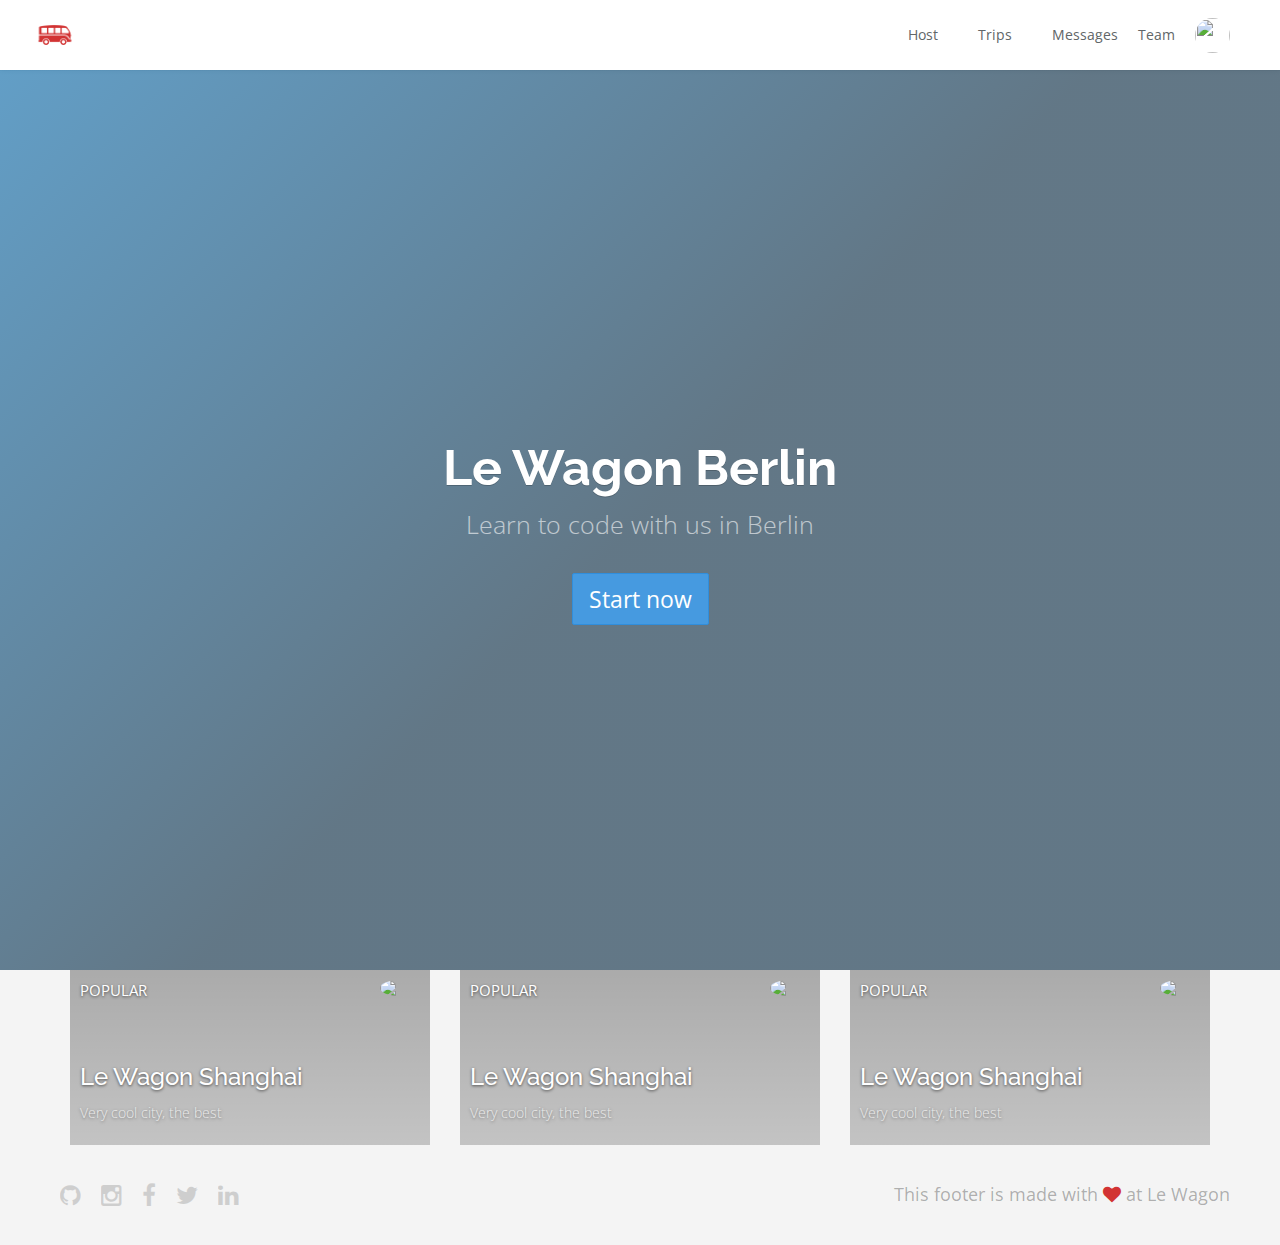
==== commit de88d864: "Automated commit at 2018-02-12 12:31:49 UTC by middleman-deploy 2.0.0-alpha" ====
--- a/index.html
+++ b/index.html
@@ -7,22 +7,116 @@
           content="width=device-width, initial-scale=1, shrink-to-fit=no">
     <!-- Use the title from a page's frontmatter if it has one -->
     <title>Le Wagon - Middleman</title>
-    <link href="stylesheets/application-3c48b980.css" rel="stylesheet" />
+    <link href="stylesheets/application-b37c19cf.css" rel="stylesheet" />
     <script src="javascripts/application-93de88c9.js"></script>
     <link href="images/favicon-f15af148.png" rel="icon" type="image/png" />
   </head>
   <body>
-    <div id="home">
-  <div class="home-content">
-    <img src="images/logo-acc9c0ec.png" width="200" alt="Logo" />
-    <p>
-      Middleman is now running!
-    </p>
-    <p class="about">
-      <a href="about.html">More about this template</a>
-    </p>
+
+    <div class="navbar-wagon">
+  <!-- Logo -->
+  <a href="/" class="navbar-wagon-brand">
+    <img src="images/logo-acc9c0ec.png" id="logo" alt="Logo" />
+  </a>
+
+  <!-- Right Navigation -->
+  <div class="navbar-wagon-right hidden-xs hidden-sm">
+
+    <a href="" class="navbar-wagon-item navbar-wagon-link">Host</a>
+    <a href="" class="navbar-wagon-item navbar-wagon-link">Trips</a>
+    <a href="" class="navbar-wagon-item navbar-wagon-link">Messages</a>
+    <a href="team.html" class="navabar-wagon-item navbar-wagon-link">Team</a>
+
+    <!-- Profile picture with dropdown list -->
+    <div class="navbar-wagon-item">
+      <div class="dropdown">
+        <img src="https://kitt.lewagon.com/placeholder/users/ssaunier" class="avatar dropdown-toggle" id="navbar-wagon-menu" data-toggle="dropdown">
+        <ul class="dropdown-menu dropdown-menu-right navbar-wagon-dropdown-menu">
+          <li><a href="#">Profile</a></li>
+          <li><a href="#">Dashboard</a></li>
+          <li><a href="#">Log Out</a></li>
+        </ul>
+      </div>
+    </div>
+  </div>
+
+  <!-- Dropdown appearing on mobile only -->
+  <div class="navbar-wagon-item hidden-md hidden-lg">
+    <div class="dropdown">
+      <i class="fa fa-bars dropdown-toggle" data-toggle="dropdown"></i>
+      <ul class="dropdown-menu dropdown-menu-right navbar-wagon-dropdown-menu">
+        <li><a href="#">Host</a></li>
+        <li><a href="#">Trips</a></li>
+        <li><a href="#">Messagese</a></li>
+      </ul>
+    </div>
   </div>
 </div>
 
+
+    <div class="banner" style="background-image: linear-gradient(-225deg, rgba(0,101,168,0.6) 0%, rgba(0,36,61,0.6) 50%), url('https://kitt.lewagon.com/placeholder/cities/berlin');">
+  <div class="banner-content">
+    <h1>Le Wagon Berlin</h1>
+    <p>Learn to code with us in Berlin</p>
+    <a class="btn btn-primary btn-lg">Start now</a>
+  </div>
+</div>
+<div class="container">
+  <div class="row">
+    <div class="col-xs-12 col-sm-4">
+      <!-- insert <div class="card"> -->
+        <div class="card" style="background-image: linear-gradient(rgba(0,0,0,0.3), rgba(0,0,0,0.2)), url('https://kitt.lewagon.com/placeholder/cities/shanghai');">
+  <div class="card-category">Popular</div>
+  <div class="card-description">
+    <h2>Le Wagon Shanghai</h2>
+    <p>Very cool city, the best</p>
+  </div>
+  <img class="card-user" src="https://kitt.lewagon.com/placeholder/users/tgenaitay">
+  <a class="card-link" href="#" ></a>
+</div>
+    </div>
+    <div class="col-xs-12 col-sm-4">
+      <!-- insert <div class="card"> -->
+        <div class="card" style="background-image: linear-gradient(rgba(0,0,0,0.3), rgba(0,0,0,0.2)), url('https://kitt.lewagon.com/placeholder/cities/shanghai');">
+  <div class="card-category">Popular</div>
+  <div class="card-description">
+    <h2>Le Wagon Shanghai</h2>
+    <p>Very cool city, the best</p>
+  </div>
+  <img class="card-user" src="https://kitt.lewagon.com/placeholder/users/tgenaitay">
+  <a class="card-link" href="#" ></a>
+</div>
+    </div>
+    <div class="col-xs-12 col-sm-4">
+      <!-- insert <div class="card"> -->
+        <div class="card" style="background-image: linear-gradient(rgba(0,0,0,0.3), rgba(0,0,0,0.2)), url('https://kitt.lewagon.com/placeholder/cities/shanghai');">
+  <div class="card-category">Popular</div>
+  <div class="card-description">
+    <h2>Le Wagon Shanghai</h2>
+    <p>Very cool city, the best</p>
+  </div>
+  <img class="card-user" src="https://kitt.lewagon.com/placeholder/users/tgenaitay">
+  <a class="card-link" href="#" ></a>
+</div>
+    </div>
+  </div>
+</div>
+</div>
+
+
+    <div class="footer">
+  <div class="footer-links">
+    <a href="#"><i class="fa fa-github"></i></a>
+    <a href="#"><i class="fa fa-instagram"></i></a>
+    <a href="#"><i class="fa fa-facebook"></i></a>
+    <a href="#"><i class="fa fa-twitter"></i></a>
+    <a href="#"><i class="fa fa-linkedin"></i></a>
+  </div>
+  <div class="footer-copyright">
+    This footer is made with <i class="fa fa-heart"></i> at Le Wagon
+  </div>
+</div>
+
+
   </body>
 </html>
--- a/stylesheets/application-b37c19cf.css
+++ b/stylesheets/application-b37c19cf.css
@@ -0,0 +1,8 @@
+@import url("https://fonts.googleapis.com/css?family=Open+Sans:400,300,700|Raleway:400,100,300,700,500");/*!
+ * Bootstrap v3.3.7 (http://getbootstrap.com)
+ * Copyright 2011-2016 Twitter, Inc.
+ * Licensed under MIT (https://github.com/twbs/bootstrap/blob/master/LICENSE)
+ *//*! normalize.css v3.0.3 | MIT License | github.com/necolas/normalize.css */html{font-family:sans-serif;-ms-text-size-adjust:100%;-webkit-text-size-adjust:100%}body{margin:0}article,aside,details,figcaption,figure,footer,header,hgroup,main,menu,nav,section,summary{display:block}audio,canvas,progress,video{display:inline-block;vertical-align:baseline}audio:not([controls]){display:none;height:0}[hidden],template{display:none}a{background-color:transparent}a:active,a:hover{outline:0}abbr[title]{border-bottom:1px dotted}b,strong{font-weight:bold}dfn{font-style:italic}h1{font-size:2em;margin:0.67em 0}mark{background:#ff0;color:#000}small{font-size:80%}sub,sup{font-size:75%;line-height:0;position:relative;vertical-align:baseline}sup{top:-0.5em}sub{bottom:-0.25em}img{border:0}svg:not(:root){overflow:hidden}figure{margin:1em 40px}hr{-webkit-box-sizing:content-box;box-sizing:content-box;height:0}pre{overflow:auto}code,kbd,pre,samp{font-family:monospace, monospace;font-size:1em}button,input,optgroup,select,textarea{color:inherit;font:inherit;margin:0}button{overflow:visible}button,select{text-transform:none}button,html input[type="button"],input[type="reset"],input[type="submit"]{-webkit-appearance:button;cursor:pointer}button[disabled],html input[disabled]{cursor:default}button::-moz-focus-inner,input::-moz-focus-inner{border:0;padding:0}input{line-height:normal}input[type="checkbox"],input[type="radio"]{-webkit-box-sizing:border-box;box-sizing:border-box;padding:0}input[type="number"]::-webkit-inner-spin-button,input[type="number"]::-webkit-outer-spin-button{height:auto}input[type="search"]{-webkit-appearance:textfield;-webkit-box-sizing:content-box;box-sizing:content-box}input[type="search"]::-webkit-search-cancel-button,input[type="search"]::-webkit-search-decoration{-webkit-appearance:none}fieldset{border:1px solid #c0c0c0;margin:0 2px;padding:0.35em 0.625em 0.75em}legend{border:0;padding:0}textarea{overflow:auto}optgroup{font-weight:bold}table{border-collapse:collapse;border-spacing:0}td,th{padding:0}/*! Source: https://github.com/h5bp/html5-boilerplate/blob/master/src/css/main.css */@media print{*,*:before,*:after{background:transparent !important;color:#000 !important;-webkit-box-shadow:none !important;box-shadow:none !important;text-shadow:none !important}a,a:visited{text-decoration:underline}a[href]:after{content:" (" attr(href) ")"}abbr[title]:after{content:" (" attr(title) ")"}a[href^="#"]:after,a[href^="javascript:"]:after{content:""}pre,blockquote{border:1px solid #999;page-break-inside:avoid}thead{display:table-header-group}tr,img{page-break-inside:avoid}img{max-width:100% !important}p,h2,h3{orphans:3;widows:3}h2,h3{page-break-after:avoid}.navbar{display:none}.btn>.caret,.dropup>.btn>.caret{border-top-color:#000 !important}.label{border:1px solid #000}.table{border-collapse:collapse !important}.table td,.table th{background-color:#fff !important}.table-bordered th,.table-bordered td{border:1px solid #ddd !important}}@font-face{font-family:'Glyphicons Halflings';src:url("../assets/bootstrap/glyphicons-halflings-regular-86b6f62b.eot");src:url("../assets/bootstrap/glyphicons-halflings-regular-86b6f62b.eot?#iefix") format("embedded-opentype"),url("../assets/bootstrap/glyphicons-halflings-regular-ca35b697.woff2") format("woff2"),url("../assets/bootstrap/glyphicons-halflings-regular-278e49a8.woff") format("woff"),url("../assets/bootstrap/glyphicons-halflings-regular-44bc1850.ttf") format("truetype"),url("../assets/bootstrap/glyphicons-halflings-regular-de51a849.svg#glyphicons_halflingsregular") format("svg")}.glyphicon{position:relative;top:1px;display:inline-block;font-family:'Glyphicons Halflings';font-style:normal;font-weight:normal;line-height:1;-webkit-font-smoothing:antialiased;-moz-osx-font-smoothing:grayscale}.glyphicon-asterisk:before{content:"\002a"}.glyphicon-plus:before{content:"\002b"}.glyphicon-euro:before,.glyphicon-eur:before{content:"\20ac"}.glyphicon-minus:before{content:"\2212"}.glyphicon-cloud:before{content:"\2601"}.glyphicon-envelope:before{content:"\2709"}.glyphicon-pencil:before{content:"\270f"}.glyphicon-glass:before{content:"\e001"}.glyphicon-music:before{content:"\e002"}.glyphicon-search:before{content:"\e003"}.glyphicon-heart:before{content:"\e005"}.glyphicon-star:before{content:"\e006"}.glyphicon-star-empty:before{content:"\e007"}.glyphicon-user:before{content:"\e008"}.glyphicon-film:before{content:"\e009"}.glyphicon-th-large:before{content:"\e010"}.glyphicon-th:before{content:"\e011"}.glyphicon-th-list:before{content:"\e012"}.glyphicon-ok:before{content:"\e013"}.glyphicon-remove:before{content:"\e014"}.glyphicon-zoom-in:before{content:"\e015"}.glyphicon-zoom-out:before{content:"\e016"}.glyphicon-off:before{content:"\e017"}.glyphicon-signal:before{content:"\e018"}.glyphicon-cog:before{content:"\e019"}.glyphicon-trash:before{content:"\e020"}.glyphicon-home:before{content:"\e021"}.glyphicon-file:before{content:"\e022"}.glyphicon-time:before{content:"\e023"}.glyphicon-road:before{content:"\e024"}.glyphicon-download-alt:before{content:"\e025"}.glyphicon-download:before{content:"\e026"}.glyphicon-upload:before{content:"\e027"}.glyphicon-inbox:before{content:"\e028"}.glyphicon-play-circle:before{content:"\e029"}.glyphicon-repeat:before{content:"\e030"}.glyphicon-refresh:before{content:"\e031"}.glyphicon-list-alt:before{content:"\e032"}.glyphicon-lock:before{content:"\e033"}.glyphicon-flag:before{content:"\e034"}.glyphicon-headphones:before{content:"\e035"}.glyphicon-volume-off:before{content:"\e036"}.glyphicon-volume-down:before{content:"\e037"}.glyphicon-volume-up:before{content:"\e038"}.glyphicon-qrcode:before{content:"\e039"}.glyphicon-barcode:before{content:"\e040"}.glyphicon-tag:before{content:"\e041"}.glyphicon-tags:before{content:"\e042"}.glyphicon-book:before{content:"\e043"}.glyphicon-bookmark:before{content:"\e044"}.glyphicon-print:before{content:"\e045"}.glyphicon-camera:before{content:"\e046"}.glyphicon-font:before{content:"\e047"}.glyphicon-bold:before{content:"\e048"}.glyphicon-italic:before{content:"\e049"}.glyphicon-text-height:before{content:"\e050"}.glyphicon-text-width:before{content:"\e051"}.glyphicon-align-left:before{content:"\e052"}.glyphicon-align-center:before{content:"\e053"}.glyphicon-align-right:before{content:"\e054"}.glyphicon-align-justify:before{content:"\e055"}.glyphicon-list:before{content:"\e056"}.glyphicon-indent-left:before{content:"\e057"}.glyphicon-indent-right:before{content:"\e058"}.glyphicon-facetime-video:before{content:"\e059"}.glyphicon-picture:before{content:"\e060"}.glyphicon-map-marker:before{content:"\e062"}.glyphicon-adjust:before{content:"\e063"}.glyphicon-tint:before{content:"\e064"}.glyphicon-edit:before{content:"\e065"}.glyphicon-share:before{content:"\e066"}.glyphicon-check:before{content:"\e067"}.glyphicon-move:before{content:"\e068"}.glyphicon-step-backward:before{content:"\e069"}.glyphicon-fast-backward:before{content:"\e070"}.glyphicon-backward:before{content:"\e071"}.glyphicon-play:before{content:"\e072"}.glyphicon-pause:before{content:"\e073"}.glyphicon-stop:before{content:"\e074"}.glyphicon-forward:before{content:"\e075"}.glyphicon-fast-forward:before{content:"\e076"}.glyphicon-step-forward:before{content:"\e077"}.glyphicon-eject:before{content:"\e078"}.glyphicon-chevron-left:before{content:"\e079"}.glyphicon-chevron-right:before{content:"\e080"}.glyphicon-plus-sign:before{content:"\e081"}.glyphicon-minus-sign:before{content:"\e082"}.glyphicon-remove-sign:before{content:"\e083"}.glyphicon-ok-sign:before{content:"\e084"}.glyphicon-question-sign:before{content:"\e085"}.glyphicon-info-sign:before{content:"\e086"}.glyphicon-screenshot:before{content:"\e087"}.glyphicon-remove-circle:before{content:"\e088"}.glyphicon-ok-circle:before{content:"\e089"}.glyphicon-ban-circle:before{content:"\e090"}.glyphicon-arrow-left:before{content:"\e091"}.glyphicon-arrow-right:before{content:"\e092"}.glyphicon-arrow-up:before{content:"\e093"}.glyphicon-arrow-down:before{content:"\e094"}.glyphicon-share-alt:before{content:"\e095"}.glyphicon-resize-full:before{content:"\e096"}.glyphicon-resize-small:before{content:"\e097"}.glyphicon-exclamation-sign:before{content:"\e101"}.glyphicon-gift:before{content:"\e102"}.glyphicon-leaf:before{content:"\e103"}.glyphicon-fire:before{content:"\e104"}.glyphicon-eye-open:before{content:"\e105"}.glyphicon-eye-close:before{content:"\e106"}.glyphicon-warning-sign:before{content:"\e107"}.glyphicon-plane:before{content:"\e108"}.glyphicon-calendar:before{content:"\e109"}.glyphicon-random:before{content:"\e110"}.glyphicon-comment:before{content:"\e111"}.glyphicon-magnet:before{content:"\e112"}.glyphicon-chevron-up:before{content:"\e113"}.glyphicon-chevron-down:before{content:"\e114"}.glyphicon-retweet:before{content:"\e115"}.glyphicon-shopping-cart:before{content:"\e116"}.glyphicon-folder-close:before{content:"\e117"}.glyphicon-folder-open:before{content:"\e118"}.glyphicon-resize-vertical:before{content:"\e119"}.glyphicon-resize-horizontal:before{content:"\e120"}.glyphicon-hdd:before{content:"\e121"}.glyphicon-bullhorn:before{content:"\e122"}.glyphicon-bell:before{content:"\e123"}.glyphicon-certificate:before{content:"\e124"}.glyphicon-thumbs-up:before{content:"\e125"}.glyphicon-thumbs-down:before{content:"\e126"}.glyphicon-hand-right:before{content:"\e127"}.glyphicon-hand-left:before{content:"\e128"}.glyphicon-hand-up:before{content:"\e129"}.glyphicon-hand-down:before{content:"\e130"}.glyphicon-circle-arrow-right:before{content:"\e131"}.glyphicon-circle-arrow-left:before{content:"\e132"}.glyphicon-circle-arrow-up:before{content:"\e133"}.glyphicon-circle-arrow-down:before{content:"\e134"}.glyphicon-globe:before{content:"\e135"}.glyphicon-wrench:before{content:"\e136"}.glyphicon-tasks:before{content:"\e137"}.glyphicon-filter:before{content:"\e138"}.glyphicon-briefcase:before{content:"\e139"}.glyphicon-fullscreen:before{content:"\e140"}.glyphicon-dashboard:before{content:"\e141"}.glyphicon-paperclip:before{content:"\e142"}.glyphicon-heart-empty:before{content:"\e143"}.glyphicon-link:before{content:"\e144"}.glyphicon-phone:before{content:"\e145"}.glyphicon-pushpin:before{content:"\e146"}.glyphicon-usd:before{content:"\e148"}.glyphicon-gbp:before{content:"\e149"}.glyphicon-sort:before{content:"\e150"}.glyphicon-sort-by-alphabet:before{content:"\e151"}.glyphicon-sort-by-alphabet-alt:before{content:"\e152"}.glyphicon-sort-by-order:before{content:"\e153"}.glyphicon-sort-by-order-alt:before{content:"\e154"}.glyphicon-sort-by-attributes:before{content:"\e155"}.glyphicon-sort-by-attributes-alt:before{content:"\e156"}.glyphicon-unchecked:before{content:"\e157"}.glyphicon-expand:before{content:"\e158"}.glyphicon-collapse-down:before{content:"\e159"}.glyphicon-collapse-up:before{content:"\e160"}.glyphicon-log-in:before{content:"\e161"}.glyphicon-flash:before{content:"\e162"}.glyphicon-log-out:before{content:"\e163"}.glyphicon-new-window:before{content:"\e164"}.glyphicon-record:before{content:"\e165"}.glyphicon-save:before{content:"\e166"}.glyphicon-open:before{content:"\e167"}.glyphicon-saved:before{content:"\e168"}.glyphicon-import:before{content:"\e169"}.glyphicon-export:before{content:"\e170"}.glyphicon-send:before{content:"\e171"}.glyphicon-floppy-disk:before{content:"\e172"}.glyphicon-floppy-saved:before{content:"\e173"}.glyphicon-floppy-remove:before{content:"\e174"}.glyphicon-floppy-save:before{content:"\e175"}.glyphicon-floppy-open:before{content:"\e176"}.glyphicon-credit-card:before{content:"\e177"}.glyphicon-transfer:before{content:"\e178"}.glyphicon-cutlery:before{content:"\e179"}.glyphicon-header:before{content:"\e180"}.glyphicon-compressed:before{content:"\e181"}.glyphicon-earphone:before{content:"\e182"}.glyphicon-phone-alt:before{content:"\e183"}.glyphicon-tower:before{content:"\e184"}.glyphicon-stats:before{content:"\e185"}.glyphicon-sd-video:before{content:"\e186"}.glyphicon-hd-video:before{content:"\e187"}.glyphicon-subtitles:before{content:"\e188"}.glyphicon-sound-stereo:before{content:"\e189"}.glyphicon-sound-dolby:before{content:"\e190"}.glyphicon-sound-5-1:before{content:"\e191"}.glyphicon-sound-6-1:before{content:"\e192"}.glyphicon-sound-7-1:before{content:"\e193"}.glyphicon-copyright-mark:before{content:"\e194"}.glyphicon-registration-mark:before{content:"\e195"}.glyphicon-cloud-download:before{content:"\e197"}.glyphicon-cloud-upload:before{content:"\e198"}.glyphicon-tree-conifer:before{content:"\e199"}.glyphicon-tree-deciduous:before{content:"\e200"}.glyphicon-cd:before{content:"\e201"}.glyphicon-save-file:before{content:"\e202"}.glyphicon-open-file:before{content:"\e203"}.glyphicon-level-up:before{content:"\e204"}.glyphicon-copy:before{content:"\e205"}.glyphicon-paste:before{content:"\e206"}.glyphicon-alert:before{content:"\e209"}.glyphicon-equalizer:before{content:"\e210"}.glyphicon-king:before{content:"\e211"}.glyphicon-queen:before{content:"\e212"}.glyphicon-pawn:before{content:"\e213"}.glyphicon-bishop:before{content:"\e214"}.glyphicon-knight:before{content:"\e215"}.glyphicon-baby-formula:before{content:"\e216"}.glyphicon-tent:before{content:"\26fa"}.glyphicon-blackboard:before{content:"\e218"}.glyphicon-bed:before{content:"\e219"}.glyphicon-apple:before{content:"\f8ff"}.glyphicon-erase:before{content:"\e221"}.glyphicon-hourglass:before{content:"\231b"}.glyphicon-lamp:before{content:"\e223"}.glyphicon-duplicate:before{content:"\e224"}.glyphicon-piggy-bank:before{content:"\e225"}.glyphicon-scissors:before{content:"\e226"}.glyphicon-bitcoin:before{content:"\e227"}.glyphicon-btc:before{content:"\e227"}.glyphicon-xbt:before{content:"\e227"}.glyphicon-yen:before{content:"\00a5"}.glyphicon-jpy:before{content:"\00a5"}.glyphicon-ruble:before{content:"\20bd"}.glyphicon-rub:before{content:"\20bd"}.glyphicon-scale:before{content:"\e230"}.glyphicon-ice-lolly:before{content:"\e231"}.glyphicon-ice-lolly-tasted:before{content:"\e232"}.glyphicon-education:before{content:"\e233"}.glyphicon-option-horizontal:before{content:"\e234"}.glyphicon-option-vertical:before{content:"\e235"}.glyphicon-menu-hamburger:before{content:"\e236"}.glyphicon-modal-window:before{content:"\e237"}.glyphicon-oil:before{content:"\e238"}.glyphicon-grain:before{content:"\e239"}.glyphicon-sunglasses:before{content:"\e240"}.glyphicon-text-size:before{content:"\e241"}.glyphicon-text-color:before{content:"\e242"}.glyphicon-text-background:before{content:"\e243"}.glyphicon-object-align-top:before{content:"\e244"}.glyphicon-object-align-bottom:before{content:"\e245"}.glyphicon-object-align-horizontal:before{content:"\e246"}.glyphicon-object-align-left:before{content:"\e247"}.glyphicon-object-align-vertical:before{content:"\e248"}.glyphicon-object-align-right:before{content:"\e249"}.glyphicon-triangle-right:before{content:"\e250"}.glyphicon-triangle-left:before{content:"\e251"}.glyphicon-triangle-bottom:before{content:"\e252"}.glyphicon-triangle-top:before{content:"\e253"}.glyphicon-console:before{content:"\e254"}.glyphicon-superscript:before{content:"\e255"}.glyphicon-subscript:before{content:"\e256"}.glyphicon-menu-left:before{content:"\e257"}.glyphicon-menu-right:before{content:"\e258"}.glyphicon-menu-down:before{content:"\e259"}.glyphicon-menu-up:before{content:"\e260"}*{-webkit-box-sizing:border-box;box-sizing:border-box}*:before,*:after{-webkit-box-sizing:border-box;box-sizing:border-box}html{font-size:10px;-webkit-tap-highlight-color:transparent}body{font-family:"Open Sans", "Helvetica", "sans-serif";font-size:18px;line-height:1.42857143;color:#333333;background-color:#F4F4F4}input,button,select,textarea{font-family:inherit;font-size:inherit;line-height:inherit}a{color:#469AE0;text-decoration:none}a:hover,a:focus{color:#1f74ba;text-decoration:underline}a:focus{outline:5px auto -webkit-focus-ring-color;outline-offset:-2px}figure{margin:0}img{vertical-align:middle}.img-responsive{display:block;max-width:100%;height:auto}.img-rounded{border-radius:2px}.img-thumbnail{padding:4px;line-height:1.42857143;background-color:#F4F4F4;border:1px solid #ddd;border-radius:2px;-webkit-transition:all 0.2s ease-in-out;transition:all 0.2s ease-in-out;display:inline-block;max-width:100%;height:auto}.img-circle{border-radius:50%}hr{margin-top:25px;margin-bottom:25px;border:0;border-top:1px solid #eeeeee}.sr-only{position:absolute;width:1px;height:1px;margin:-1px;padding:0;overflow:hidden;clip:rect(0, 0, 0, 0);border:0}.sr-only-focusable:active,.sr-only-focusable:focus{position:static;width:auto;height:auto;margin:0;overflow:visible;clip:auto}[role="button"]{cursor:pointer}h1,h2,h3,h4,h5,h6,.h1,.h2,.h3,.h4,.h5,.h6{font-family:"Raleway", "Helvetica", "sans-serif";font-weight:500;line-height:1.1;color:inherit}h1 small,h1 .small,h2 small,h2 .small,h3 small,h3 .small,h4 small,h4 .small,h5 small,h5 .small,h6 small,h6 .small,.h1 small,.h1 .small,.h2 small,.h2 .small,.h3 small,.h3 .small,.h4 small,.h4 .small,.h5 small,.h5 .small,.h6 small,.h6 .small{font-weight:normal;line-height:1;color:#777777}h1,.h1,h2,.h2,h3,.h3{margin-top:25px;margin-bottom:12.5px}h1 small,h1 .small,.h1 small,.h1 .small,h2 small,h2 .small,.h2 small,.h2 .small,h3 small,h3 .small,.h3 small,.h3 .small{font-size:65%}h4,.h4,h5,.h5,h6,.h6{margin-top:12.5px;margin-bottom:12.5px}h4 small,h4 .small,.h4 small,.h4 .small,h5 small,h5 .small,.h5 small,.h5 .small,h6 small,h6 .small,.h6 small,.h6 .small{font-size:75%}h1,.h1{font-size:46px}h2,.h2{font-size:38px}h3,.h3{font-size:31px}h4,.h4{font-size:23px}h5,.h5{font-size:18px}h6,.h6{font-size:16px}p{margin:0 0 12.5px}.lead{margin-bottom:25px;font-size:20px;font-weight:300;line-height:1.4}@media (min-width: 768px){.lead{font-size:27px}}small,.small{font-size:88%}mark,.mark{background-color:#fcf8e3;padding:.2em}.text-left{text-align:left}.text-right{text-align:right}.text-center{text-align:center}.text-justify{text-align:justify}.text-nowrap{white-space:nowrap}.text-lowercase{text-transform:lowercase}.text-uppercase,.initialism{text-transform:uppercase}.text-capitalize{text-transform:capitalize}.text-muted{color:#777777}.text-primary{color:#469AE0}a.text-primary:hover,a.text-primary:focus{color:#2381d0}.text-success{color:#3c763d}a.text-success:hover,a.text-success:focus{color:#2b542c}.text-info{color:#31708f}a.text-info:hover,a.text-info:focus{color:#245269}.text-warning{color:#8a6d3b}a.text-warning:hover,a.text-warning:focus{color:#66512c}.text-danger{color:#a94442}a.text-danger:hover,a.text-danger:focus{color:#843534}.bg-primary{color:#fff}.bg-primary{background-color:#469AE0}a.bg-primary:hover,a.bg-primary:focus{background-color:#2381d0}.bg-success{background-color:#dff0d8}a.bg-success:hover,a.bg-success:focus{background-color:#c1e2b3}.bg-info{background-color:#d9edf7}a.bg-info:hover,a.bg-info:focus{background-color:#afd9ee}.bg-warning{background-color:#fcf8e3}a.bg-warning:hover,a.bg-warning:focus{background-color:#f7ecb5}.bg-danger{background-color:#f2dede}a.bg-danger:hover,a.bg-danger:focus{background-color:#e4b9b9}.page-header{padding-bottom:11.5px;margin:50px 0 25px;border-bottom:1px solid #eeeeee}ul,ol{margin-top:0;margin-bottom:12.5px}ul ul,ul ol,ol ul,ol ol{margin-bottom:0}.list-unstyled{padding-left:0;list-style:none}.list-inline{padding-left:0;list-style:none;margin-left:-5px}.list-inline>li{display:inline-block;padding-left:5px;padding-right:5px}dl{margin-top:0;margin-bottom:25px}dt,dd{line-height:1.42857143}dt{font-weight:bold}dd{margin-left:0}.dl-horizontal dd:before,.dl-horizontal dd:after{content:" ";display:table}.dl-horizontal dd:after{clear:both}@media (min-width: 768px){.dl-horizontal dt{float:left;width:160px;clear:left;text-align:right;overflow:hidden;text-overflow:ellipsis;white-space:nowrap}.dl-horizontal dd{margin-left:180px}}abbr[title],abbr[data-original-title]{cursor:help;border-bottom:1px dotted #777777}.initialism{font-size:90%}blockquote{padding:12.5px 25px;margin:0 0 25px;font-size:22.5px;border-left:5px solid #eeeeee}blockquote p:last-child,blockquote ul:last-child,blockquote ol:last-child{margin-bottom:0}blockquote footer,blockquote small,blockquote .small{display:block;font-size:80%;line-height:1.42857143;color:#777777}blockquote footer:before,blockquote small:before,blockquote .small:before{content:'\2014 \00A0'}.blockquote-reverse,blockquote.pull-right{padding-right:15px;padding-left:0;border-right:5px solid #eeeeee;border-left:0;text-align:right}.blockquote-reverse footer:before,.blockquote-reverse small:before,.blockquote-reverse .small:before,blockquote.pull-right footer:before,blockquote.pull-right small:before,blockquote.pull-right .small:before{content:''}.blockquote-reverse footer:after,.blockquote-reverse small:after,.blockquote-reverse .small:after,blockquote.pull-right footer:after,blockquote.pull-right small:after,blockquote.pull-right .small:after{content:'\00A0 \2014'}address{margin-bottom:25px;font-style:normal;line-height:1.42857143}code,kbd,pre,samp{font-family:Menlo, Monaco, Consolas, "Courier New", monospace}code{padding:2px 4px;font-size:90%;color:#c7254e;background-color:#f9f2f4;border-radius:2px}kbd{padding:2px 4px;font-size:90%;color:#fff;background-color:#333;border-radius:2px;-webkit-box-shadow:inset 0 -1px 0 rgba(0,0,0,0.25);box-shadow:inset 0 -1px 0 rgba(0,0,0,0.25)}kbd kbd{padding:0;font-size:100%;font-weight:bold;-webkit-box-shadow:none;box-shadow:none}pre{display:block;padding:12px;margin:0 0 12.5px;font-size:17px;line-height:1.42857143;word-break:break-all;word-wrap:break-word;color:#333333;background-color:#f5f5f5;border:1px solid #ccc;border-radius:2px}pre code{padding:0;font-size:inherit;color:inherit;white-space:pre-wrap;background-color:transparent;border-radius:0}.pre-scrollable{max-height:340px;overflow-y:scroll}.container{margin-right:auto;margin-left:auto;padding-left:15px;padding-right:15px}.container:before,.container:after{content:" ";display:table}.container:after{clear:both}@media (min-width: 768px){.container{width:750px}}@media (min-width: 992px){.container{width:970px}}@media (min-width: 1200px){.container{width:1170px}}.container-fluid{margin-right:auto;margin-left:auto;padding-left:15px;padding-right:15px}.container-fluid:before,.container-fluid:after{content:" ";display:table}.container-fluid:after{clear:both}.row{margin-left:-15px;margin-right:-15px}.row:before,.row:after{content:" ";display:table}.row:after{clear:both}.col-xs-1,.col-sm-1,.col-md-1,.col-lg-1,.col-xs-2,.col-sm-2,.col-md-2,.col-lg-2,.col-xs-3,.col-sm-3,.col-md-3,.col-lg-3,.col-xs-4,.col-sm-4,.col-md-4,.col-lg-4,.col-xs-5,.col-sm-5,.col-md-5,.col-lg-5,.col-xs-6,.col-sm-6,.col-md-6,.col-lg-6,.col-xs-7,.col-sm-7,.col-md-7,.col-lg-7,.col-xs-8,.col-sm-8,.col-md-8,.col-lg-8,.col-xs-9,.col-sm-9,.col-md-9,.col-lg-9,.col-xs-10,.col-sm-10,.col-md-10,.col-lg-10,.col-xs-11,.col-sm-11,.col-md-11,.col-lg-11,.col-xs-12,.col-sm-12,.col-md-12,.col-lg-12{position:relative;min-height:1px;padding-left:15px;padding-right:15px}.col-xs-1,.col-xs-2,.col-xs-3,.col-xs-4,.col-xs-5,.col-xs-6,.col-xs-7,.col-xs-8,.col-xs-9,.col-xs-10,.col-xs-11,.col-xs-12{float:left}.col-xs-1{width:8.33333333%}.col-xs-2{width:16.66666667%}.col-xs-3{width:25%}.col-xs-4{width:33.33333333%}.col-xs-5{width:41.66666667%}.col-xs-6{width:50%}.col-xs-7{width:58.33333333%}.col-xs-8{width:66.66666667%}.col-xs-9{width:75%}.col-xs-10{width:83.33333333%}.col-xs-11{width:91.66666667%}.col-xs-12{width:100%}.col-xs-pull-0{right:auto}.col-xs-pull-1{right:8.33333333%}.col-xs-pull-2{right:16.66666667%}.col-xs-pull-3{right:25%}.col-xs-pull-4{right:33.33333333%}.col-xs-pull-5{right:41.66666667%}.col-xs-pull-6{right:50%}.col-xs-pull-7{right:58.33333333%}.col-xs-pull-8{right:66.66666667%}.col-xs-pull-9{right:75%}.col-xs-pull-10{right:83.33333333%}.col-xs-pull-11{right:91.66666667%}.col-xs-pull-12{right:100%}.col-xs-push-0{left:auto}.col-xs-push-1{left:8.33333333%}.col-xs-push-2{left:16.66666667%}.col-xs-push-3{left:25%}.col-xs-push-4{left:33.33333333%}.col-xs-push-5{left:41.66666667%}.col-xs-push-6{left:50%}.col-xs-push-7{left:58.33333333%}.col-xs-push-8{left:66.66666667%}.col-xs-push-9{left:75%}.col-xs-push-10{left:83.33333333%}.col-xs-push-11{left:91.66666667%}.col-xs-push-12{left:100%}.col-xs-offset-0{margin-left:0%}.col-xs-offset-1{margin-left:8.33333333%}.col-xs-offset-2{margin-left:16.66666667%}.col-xs-offset-3{margin-left:25%}.col-xs-offset-4{margin-left:33.33333333%}.col-xs-offset-5{margin-left:41.66666667%}.col-xs-offset-6{margin-left:50%}.col-xs-offset-7{margin-left:58.33333333%}.col-xs-offset-8{margin-left:66.66666667%}.col-xs-offset-9{margin-left:75%}.col-xs-offset-10{margin-left:83.33333333%}.col-xs-offset-11{margin-left:91.66666667%}.col-xs-offset-12{margin-left:100%}@media (min-width: 768px){.col-sm-1,.col-sm-2,.col-sm-3,.col-sm-4,.col-sm-5,.col-sm-6,.col-sm-7,.col-sm-8,.col-sm-9,.col-sm-10,.col-sm-11,.col-sm-12{float:left}.col-sm-1{width:8.33333333%}.col-sm-2{width:16.66666667%}.col-sm-3{width:25%}.col-sm-4{width:33.33333333%}.col-sm-5{width:41.66666667%}.col-sm-6{width:50%}.col-sm-7{width:58.33333333%}.col-sm-8{width:66.66666667%}.col-sm-9{width:75%}.col-sm-10{width:83.33333333%}.col-sm-11{width:91.66666667%}.col-sm-12{width:100%}.col-sm-pull-0{right:auto}.col-sm-pull-1{right:8.33333333%}.col-sm-pull-2{right:16.66666667%}.col-sm-pull-3{right:25%}.col-sm-pull-4{right:33.33333333%}.col-sm-pull-5{right:41.66666667%}.col-sm-pull-6{right:50%}.col-sm-pull-7{right:58.33333333%}.col-sm-pull-8{right:66.66666667%}.col-sm-pull-9{right:75%}.col-sm-pull-10{right:83.33333333%}.col-sm-pull-11{right:91.66666667%}.col-sm-pull-12{right:100%}.col-sm-push-0{left:auto}.col-sm-push-1{left:8.33333333%}.col-sm-push-2{left:16.66666667%}.col-sm-push-3{left:25%}.col-sm-push-4{left:33.33333333%}.col-sm-push-5{left:41.66666667%}.col-sm-push-6{left:50%}.col-sm-push-7{left:58.33333333%}.col-sm-push-8{left:66.66666667%}.col-sm-push-9{left:75%}.col-sm-push-10{left:83.33333333%}.col-sm-push-11{left:91.66666667%}.col-sm-push-12{left:100%}.col-sm-offset-0{margin-left:0%}.col-sm-offset-1{margin-left:8.33333333%}.col-sm-offset-2{margin-left:16.66666667%}.col-sm-offset-3{margin-left:25%}.col-sm-offset-4{margin-left:33.33333333%}.col-sm-offset-5{margin-left:41.66666667%}.col-sm-offset-6{margin-left:50%}.col-sm-offset-7{margin-left:58.33333333%}.col-sm-offset-8{margin-left:66.66666667%}.col-sm-offset-9{margin-left:75%}.col-sm-offset-10{margin-left:83.33333333%}.col-sm-offset-11{margin-left:91.66666667%}.col-sm-offset-12{margin-left:100%}}@media (min-width: 992px){.col-md-1,.col-md-2,.col-md-3,.col-md-4,.col-md-5,.col-md-6,.col-md-7,.col-md-8,.col-md-9,.col-md-10,.col-md-11,.col-md-12{float:left}.col-md-1{width:8.33333333%}.col-md-2{width:16.66666667%}.col-md-3{width:25%}.col-md-4{width:33.33333333%}.col-md-5{width:41.66666667%}.col-md-6{width:50%}.col-md-7{width:58.33333333%}.col-md-8{width:66.66666667%}.col-md-9{width:75%}.col-md-10{width:83.33333333%}.col-md-11{width:91.66666667%}.col-md-12{width:100%}.col-md-pull-0{right:auto}.col-md-pull-1{right:8.33333333%}.col-md-pull-2{right:16.66666667%}.col-md-pull-3{right:25%}.col-md-pull-4{right:33.33333333%}.col-md-pull-5{right:41.66666667%}.col-md-pull-6{right:50%}.col-md-pull-7{right:58.33333333%}.col-md-pull-8{right:66.66666667%}.col-md-pull-9{right:75%}.col-md-pull-10{right:83.33333333%}.col-md-pull-11{right:91.66666667%}.col-md-pull-12{right:100%}.col-md-push-0{left:auto}.col-md-push-1{left:8.33333333%}.col-md-push-2{left:16.66666667%}.col-md-push-3{left:25%}.col-md-push-4{left:33.33333333%}.col-md-push-5{left:41.66666667%}.col-md-push-6{left:50%}.col-md-push-7{left:58.33333333%}.col-md-push-8{left:66.66666667%}.col-md-push-9{left:75%}.col-md-push-10{left:83.33333333%}.col-md-push-11{left:91.66666667%}.col-md-push-12{left:100%}.col-md-offset-0{margin-left:0%}.col-md-offset-1{margin-left:8.33333333%}.col-md-offset-2{margin-left:16.66666667%}.col-md-offset-3{margin-left:25%}.col-md-offset-4{margin-left:33.33333333%}.col-md-offset-5{margin-left:41.66666667%}.col-md-offset-6{margin-left:50%}.col-md-offset-7{margin-left:58.33333333%}.col-md-offset-8{margin-left:66.66666667%}.col-md-offset-9{margin-left:75%}.col-md-offset-10{margin-left:83.33333333%}.col-md-offset-11{margin-left:91.66666667%}.col-md-offset-12{margin-left:100%}}@media (min-width: 1200px){.col-lg-1,.col-lg-2,.col-lg-3,.col-lg-4,.col-lg-5,.col-lg-6,.col-lg-7,.col-lg-8,.col-lg-9,.col-lg-10,.col-lg-11,.col-lg-12{float:left}.col-lg-1{width:8.33333333%}.col-lg-2{width:16.66666667%}.col-lg-3{width:25%}.col-lg-4{width:33.33333333%}.col-lg-5{width:41.66666667%}.col-lg-6{width:50%}.col-lg-7{width:58.33333333%}.col-lg-8{width:66.66666667%}.col-lg-9{width:75%}.col-lg-10{width:83.33333333%}.col-lg-11{width:91.66666667%}.col-lg-12{width:100%}.col-lg-pull-0{right:auto}.col-lg-pull-1{right:8.33333333%}.col-lg-pull-2{right:16.66666667%}.col-lg-pull-3{right:25%}.col-lg-pull-4{right:33.33333333%}.col-lg-pull-5{right:41.66666667%}.col-lg-pull-6{right:50%}.col-lg-pull-7{right:58.33333333%}.col-lg-pull-8{right:66.66666667%}.col-lg-pull-9{right:75%}.col-lg-pull-10{right:83.33333333%}.col-lg-pull-11{right:91.66666667%}.col-lg-pull-12{right:100%}.col-lg-push-0{left:auto}.col-lg-push-1{left:8.33333333%}.col-lg-push-2{left:16.66666667%}.col-lg-push-3{left:25%}.col-lg-push-4{left:33.33333333%}.col-lg-push-5{left:41.66666667%}.col-lg-push-6{left:50%}.col-lg-push-7{left:58.33333333%}.col-lg-push-8{left:66.66666667%}.col-lg-push-9{left:75%}.col-lg-push-10{left:83.33333333%}.col-lg-push-11{left:91.66666667%}.col-lg-push-12{left:100%}.col-lg-offset-0{margin-left:0%}.col-lg-offset-1{margin-left:8.33333333%}.col-lg-offset-2{margin-left:16.66666667%}.col-lg-offset-3{margin-left:25%}.col-lg-offset-4{margin-left:33.33333333%}.col-lg-offset-5{margin-left:41.66666667%}.col-lg-offset-6{margin-left:50%}.col-lg-offset-7{margin-left:58.33333333%}.col-lg-offset-8{margin-left:66.66666667%}.col-lg-offset-9{margin-left:75%}.col-lg-offset-10{margin-left:83.33333333%}.col-lg-offset-11{margin-left:91.66666667%}.col-lg-offset-12{margin-left:100%}}table{background-color:transparent}caption{padding-top:8px;padding-bottom:8px;color:#777777;text-align:left}th{text-align:left}.table{width:100%;max-width:100%;margin-bottom:25px}.table>thead>tr>th,.table>thead>tr>td,.table>tbody>tr>th,.table>tbody>tr>td,.table>tfoot>tr>th,.table>tfoot>tr>td{padding:8px;line-height:1.42857143;vertical-align:top;border-top:1px solid #ddd}.table>thead>tr>th{vertical-align:bottom;border-bottom:2px solid #ddd}.table>caption+thead>tr:first-child>th,.table>caption+thead>tr:first-child>td,.table>colgroup+thead>tr:first-child>th,.table>colgroup+thead>tr:first-child>td,.table>thead:first-child>tr:first-child>th,.table>thead:first-child>tr:first-child>td{border-top:0}.table>tbody+tbody{border-top:2px solid #ddd}.table .table{background-color:#F4F4F4}.table-condensed>thead>tr>th,.table-condensed>thead>tr>td,.table-condensed>tbody>tr>th,.table-condensed>tbody>tr>td,.table-condensed>tfoot>tr>th,.table-condensed>tfoot>tr>td{padding:5px}.table-bordered{border:1px solid #ddd}.table-bordered>thead>tr>th,.table-bordered>thead>tr>td,.table-bordered>tbody>tr>th,.table-bordered>tbody>tr>td,.table-bordered>tfoot>tr>th,.table-bordered>tfoot>tr>td{border:1px solid #ddd}.table-bordered>thead>tr>th,.table-bordered>thead>tr>td{border-bottom-width:2px}.table-striped>tbody>tr:nth-of-type(odd){background-color:#f9f9f9}.table-hover>tbody>tr:hover{background-color:#f5f5f5}table col[class*="col-"]{position:static;float:none;display:table-column}table td[class*="col-"],table th[class*="col-"]{position:static;float:none;display:table-cell}.table>thead>tr>td.active,.table>thead>tr>th.active,.table>thead>tr.active>td,.table>thead>tr.active>th,.table>tbody>tr>td.active,.table>tbody>tr>th.active,.table>tbody>tr.active>td,.table>tbody>tr.active>th,.table>tfoot>tr>td.active,.table>tfoot>tr>th.active,.table>tfoot>tr.active>td,.table>tfoot>tr.active>th{background-color:#f5f5f5}.table-hover>tbody>tr>td.active:hover,.table-hover>tbody>tr>th.active:hover,.table-hover>tbody>tr.active:hover>td,.table-hover>tbody>tr:hover>.active,.table-hover>tbody>tr.active:hover>th{background-color:#e8e8e8}.table>thead>tr>td.success,.table>thead>tr>th.success,.table>thead>tr.success>td,.table>thead>tr.success>th,.table>tbody>tr>td.success,.table>tbody>tr>th.success,.table>tbody>tr.success>td,.table>tbody>tr.success>th,.table>tfoot>tr>td.success,.table>tfoot>tr>th.success,.table>tfoot>tr.success>td,.table>tfoot>tr.success>th{background-color:#dff0d8}.table-hover>tbody>tr>td.success:hover,.table-hover>tbody>tr>th.success:hover,.table-hover>tbody>tr.success:hover>td,.table-hover>tbody>tr:hover>.success,.table-hover>tbody>tr.success:hover>th{background-color:#d0e9c6}.table>thead>tr>td.info,.table>thead>tr>th.info,.table>thead>tr.info>td,.table>thead>tr.info>th,.table>tbody>tr>td.info,.table>tbody>tr>th.info,.table>tbody>tr.info>td,.table>tbody>tr.info>th,.table>tfoot>tr>td.info,.table>tfoot>tr>th.info,.table>tfoot>tr.info>td,.table>tfoot>tr.info>th{background-color:#d9edf7}.table-hover>tbody>tr>td.info:hover,.table-hover>tbody>tr>th.info:hover,.table-hover>tbody>tr.info:hover>td,.table-hover>tbody>tr:hover>.info,.table-hover>tbody>tr.info:hover>th{background-color:#c4e3f3}.table>thead>tr>td.warning,.table>thead>tr>th.warning,.table>thead>tr.warning>td,.table>thead>tr.warning>th,.table>tbody>tr>td.warning,.table>tbody>tr>th.warning,.table>tbody>tr.warning>td,.table>tbody>tr.warning>th,.table>tfoot>tr>td.warning,.table>tfoot>tr>th.warning,.table>tfoot>tr.warning>td,.table>tfoot>tr.warning>th{background-color:#fcf8e3}.table-hover>tbody>tr>td.warning:hover,.table-hover>tbody>tr>th.warning:hover,.table-hover>tbody>tr.warning:hover>td,.table-hover>tbody>tr:hover>.warning,.table-hover>tbody>tr.warning:hover>th{background-color:#faf2cc}.table>thead>tr>td.danger,.table>thead>tr>th.danger,.table>thead>tr.danger>td,.table>thead>tr.danger>th,.table>tbody>tr>td.danger,.table>tbody>tr>th.danger,.table>tbody>tr.danger>td,.table>tbody>tr.danger>th,.table>tfoot>tr>td.danger,.table>tfoot>tr>th.danger,.table>tfoot>tr.danger>td,.table>tfoot>tr.danger>th{background-color:#f2dede}.table-hover>tbody>tr>td.danger:hover,.table-hover>tbody>tr>th.danger:hover,.table-hover>tbody>tr.danger:hover>td,.table-hover>tbody>tr:hover>.danger,.table-hover>tbody>tr.danger:hover>th{background-color:#ebcccc}.table-responsive{overflow-x:auto;min-height:0.01%}@media screen and (max-width: 767px){.table-responsive{width:100%;margin-bottom:18.75px;overflow-y:hidden;-ms-overflow-style:-ms-autohiding-scrollbar;border:1px solid #ddd}.table-responsive>.table{margin-bottom:0}.table-responsive>.table>thead>tr>th,.table-responsive>.table>thead>tr>td,.table-responsive>.table>tbody>tr>th,.table-responsive>.table>tbody>tr>td,.table-responsive>.table>tfoot>tr>th,.table-responsive>.table>tfoot>tr>td{white-space:nowrap}.table-responsive>.table-bordered{border:0}.table-responsive>.table-bordered>thead>tr>th:first-child,.table-responsive>.table-bordered>thead>tr>td:first-child,.table-responsive>.table-bordered>tbody>tr>th:first-child,.table-responsive>.table-bordered>tbody>tr>td:first-child,.table-responsive>.table-bordered>tfoot>tr>th:first-child,.table-responsive>.table-bordered>tfoot>tr>td:first-child{border-left:0}.table-responsive>.table-bordered>thead>tr>th:last-child,.table-responsive>.table-bordered>thead>tr>td:last-child,.table-responsive>.table-bordered>tbody>tr>th:last-child,.table-responsive>.table-bordered>tbody>tr>td:last-child,.table-responsive>.table-bordered>tfoot>tr>th:last-child,.table-responsive>.table-bordered>tfoot>tr>td:last-child{border-right:0}.table-responsive>.table-bordered>tbody>tr:last-child>th,.table-responsive>.table-bordered>tbody>tr:last-child>td,.table-responsive>.table-bordered>tfoot>tr:last-child>th,.table-responsive>.table-bordered>tfoot>tr:last-child>td{border-bottom:0}}fieldset{padding:0;margin:0;border:0;min-width:0}legend{display:block;width:100%;padding:0;margin-bottom:25px;font-size:27px;line-height:inherit;color:#333333;border:0;border-bottom:1px solid #e5e5e5}label{display:inline-block;max-width:100%;margin-bottom:5px;font-weight:bold}input[type="search"]{-webkit-box-sizing:border-box;box-sizing:border-box}input[type="radio"],input[type="checkbox"]{margin:4px 0 0;margin-top:1px \9;line-height:normal}input[type="file"]{display:block}input[type="range"]{display:block;width:100%}select[multiple],select[size]{height:auto}input[type="file"]:focus,input[type="radio"]:focus,input[type="checkbox"]:focus{outline:5px auto -webkit-focus-ring-color;outline-offset:-2px}output{display:block;padding-top:7px;font-size:18px;line-height:1.42857143;color:#000000}.form-control{display:block;width:100%;height:39px;padding:6px 12px;font-size:18px;line-height:1.42857143;color:#000000;background-color:#fff;background-image:none;border:1px solid #ccc;border-radius:2px;-webkit-box-shadow:inset 0 1px 1px rgba(0,0,0,0.075);box-shadow:inset 0 1px 1px rgba(0,0,0,0.075);-webkit-transition:border-color ease-in-out 0.15s, box-shadow ease-in-out 0.15s;-webkit-transition:border-color ease-in-out 0.15s, -webkit-box-shadow ease-in-out 0.15s;transition:border-color ease-in-out 0.15s, -webkit-box-shadow ease-in-out 0.15s;transition:border-color ease-in-out 0.15s, box-shadow ease-in-out 0.15s;transition:border-color ease-in-out 0.15s, box-shadow ease-in-out 0.15s, -webkit-box-shadow ease-in-out 0.15s}.form-control:focus{border-color:#66afe9;outline:0;-webkit-box-shadow:inset 0 1px 1px rgba(0,0,0,0.075),0 0 8px rgba(102,175,233,0.6);box-shadow:inset 0 1px 1px rgba(0,0,0,0.075),0 0 8px rgba(102,175,233,0.6)}.form-control::-moz-placeholder{color:#999;opacity:1}.form-control:-ms-input-placeholder{color:#999}.form-control::-webkit-input-placeholder{color:#999}.form-control::-ms-expand{border:0;background-color:transparent}.form-control[disabled],.form-control[readonly],fieldset[disabled] .form-control{background-color:#eeeeee;opacity:1}.form-control[disabled],fieldset[disabled] .form-control{cursor:not-allowed}textarea.form-control{height:auto}input[type="search"]{-webkit-appearance:none}@media screen and (-webkit-min-device-pixel-ratio: 0){input[type="date"].form-control,input[type="time"].form-control,input[type="datetime-local"].form-control,input[type="month"].form-control{line-height:39px}input[type="date"].input-sm,.input-group-sm>input[type="date"].form-control,.input-group-sm>input[type="date"].input-group-addon,.input-group-sm>.input-group-btn>input[type="date"].btn,.input-group-sm input[type="date"],input[type="time"].input-sm,.input-group-sm>input[type="time"].form-control,.input-group-sm>input[type="time"].input-group-addon,.input-group-sm>.input-group-btn>input[type="time"].btn,.input-group-sm input[type="time"],input[type="datetime-local"].input-sm,.input-group-sm>input[type="datetime-local"].form-control,.input-group-sm>input[type="datetime-local"].input-group-addon,.input-group-sm>.input-group-btn>input[type="datetime-local"].btn,.input-group-sm input[type="datetime-local"],input[type="month"].input-sm,.input-group-sm>input[type="month"].form-control,.input-group-sm>input[type="month"].input-group-addon,.input-group-sm>.input-group-btn>input[type="month"].btn,.input-group-sm input[type="month"]{line-height:36px}input[type="date"].input-lg,.input-group-lg>input[type="date"].form-control,.input-group-lg>input[type="date"].input-group-addon,.input-group-lg>.input-group-btn>input[type="date"].btn,.input-group-lg input[type="date"],input[type="time"].input-lg,.input-group-lg>input[type="time"].form-control,.input-group-lg>input[type="time"].input-group-addon,.input-group-lg>.input-group-btn>input[type="time"].btn,.input-group-lg input[type="time"],input[type="datetime-local"].input-lg,.input-group-lg>input[type="datetime-local"].form-control,.input-group-lg>input[type="datetime-local"].input-group-addon,.input-group-lg>.input-group-btn>input[type="datetime-local"].btn,.input-group-lg input[type="datetime-local"],input[type="month"].input-lg,.input-group-lg>input[type="month"].form-control,.input-group-lg>input[type="month"].input-group-addon,.input-group-lg>.input-group-btn>input[type="month"].btn,.input-group-lg input[type="month"]{line-height:53px}}.form-group{margin-bottom:15px}.radio,.checkbox{position:relative;display:block;margin-top:10px;margin-bottom:10px}.radio label,.checkbox label{min-height:25px;padding-left:20px;margin-bottom:0;font-weight:normal;cursor:pointer}.radio input[type="radio"],.radio-inline input[type="radio"],.checkbox input[type="checkbox"],.checkbox-inline input[type="checkbox"]{position:absolute;margin-left:-20px;margin-top:4px \9}.radio+.radio,.checkbox+.checkbox{margin-top:-5px}.radio-inline,.checkbox-inline{position:relative;display:inline-block;padding-left:20px;margin-bottom:0;vertical-align:middle;font-weight:normal;cursor:pointer}.radio-inline+.radio-inline,.checkbox-inline+.checkbox-inline{margin-top:0;margin-left:10px}input[type="radio"][disabled],input[type="radio"].disabled,fieldset[disabled] input[type="radio"],input[type="checkbox"][disabled],input[type="checkbox"].disabled,fieldset[disabled] input[type="checkbox"]{cursor:not-allowed}.radio-inline.disabled,fieldset[disabled] .radio-inline,.checkbox-inline.disabled,fieldset[disabled] .checkbox-inline{cursor:not-allowed}.radio.disabled label,fieldset[disabled] .radio label,.checkbox.disabled label,fieldset[disabled] .checkbox label{cursor:not-allowed}.form-control-static{padding-top:7px;padding-bottom:7px;margin-bottom:0;min-height:43px}.form-control-static.input-lg,.input-group-lg>.form-control-static.form-control,.input-group-lg>.form-control-static.input-group-addon,.input-group-lg>.input-group-btn>.form-control-static.btn,.form-control-static.input-sm,.input-group-sm>.form-control-static.form-control,.input-group-sm>.form-control-static.input-group-addon,.input-group-sm>.input-group-btn>.form-control-static.btn{padding-left:0;padding-right:0}.input-sm,.input-group-sm>.form-control,.input-group-sm>.input-group-addon,.input-group-sm>.input-group-btn>.btn{height:36px;padding:5px 10px;font-size:16px;line-height:1.5;border-radius:2px}select.input-sm,.input-group-sm>select.form-control,.input-group-sm>select.input-group-addon,.input-group-sm>.input-group-btn>select.btn{height:36px;line-height:36px}textarea.input-sm,.input-group-sm>textarea.form-control,.input-group-sm>textarea.input-group-addon,.input-group-sm>.input-group-btn>textarea.btn,select[multiple].input-sm,.input-group-sm>select[multiple].form-control,.input-group-sm>select[multiple].input-group-addon,.input-group-sm>.input-group-btn>select[multiple].btn{height:auto}.form-group-sm .form-control{height:36px;padding:5px 10px;font-size:16px;line-height:1.5;border-radius:2px}.form-group-sm select.form-control{height:36px;line-height:36px}.form-group-sm textarea.form-control,.form-group-sm select[multiple].form-control{height:auto}.form-group-sm .form-control-static{height:36px;min-height:41px;padding:6px 10px;font-size:16px;line-height:1.5}.input-lg,.input-group-lg>.form-control,.input-group-lg>.input-group-addon,.input-group-lg>.input-group-btn>.btn{height:53px;padding:10px 16px;font-size:23px;line-height:1.3333333;border-radius:2px}select.input-lg,.input-group-lg>select.form-control,.input-group-lg>select.input-group-addon,.input-group-lg>.input-group-btn>select.btn{height:53px;line-height:53px}textarea.input-lg,.input-group-lg>textarea.form-control,.input-group-lg>textarea.input-group-addon,.input-group-lg>.input-group-btn>textarea.btn,select[multiple].input-lg,.input-group-lg>select[multiple].form-control,.input-group-lg>select[multiple].input-group-addon,.input-group-lg>.input-group-btn>select[multiple].btn{height:auto}.form-group-lg .form-control{height:53px;padding:10px 16px;font-size:23px;line-height:1.3333333;border-radius:2px}.form-group-lg select.form-control{height:53px;line-height:53px}.form-group-lg textarea.form-control,.form-group-lg select[multiple].form-control{height:auto}.form-group-lg .form-control-static{height:53px;min-height:48px;padding:11px 16px;font-size:23px;line-height:1.3333333}.has-feedback{position:relative}.has-feedback .form-control{padding-right:48.75px}.form-control-feedback{position:absolute;top:0;right:0;z-index:2;display:block;width:39px;height:39px;line-height:39px;text-align:center;pointer-events:none}.input-lg+.form-control-feedback,.input-group-lg>.form-control+.form-control-feedback,.input-group-lg>.input-group-addon+.form-control-feedback,.input-group-lg>.input-group-btn>.btn+.form-control-feedback,.input-group-lg+.form-control-feedback,.form-group-lg .form-control+.form-control-feedback{width:53px;height:53px;line-height:53px}.input-sm+.form-control-feedback,.input-group-sm>.form-control+.form-control-feedback,.input-group-sm>.input-group-addon+.form-control-feedback,.input-group-sm>.input-group-btn>.btn+.form-control-feedback,.input-group-sm+.form-control-feedback,.form-group-sm .form-control+.form-control-feedback{width:36px;height:36px;line-height:36px}.has-success .help-block,.has-success .control-label,.has-success .radio,.has-success .checkbox,.has-success .radio-inline,.has-success .checkbox-inline,.has-success.radio label,.has-success.checkbox label,.has-success.radio-inline label,.has-success.checkbox-inline label{color:#3c763d}.has-success .form-control{border-color:#3c763d;-webkit-box-shadow:inset 0 1px 1px rgba(0,0,0,0.075);box-shadow:inset 0 1px 1px rgba(0,0,0,0.075)}.has-success .form-control:focus{border-color:#2b542c;-webkit-box-shadow:inset 0 1px 1px rgba(0,0,0,0.075),0 0 6px #67b168;box-shadow:inset 0 1px 1px rgba(0,0,0,0.075),0 0 6px #67b168}.has-success .input-group-addon{color:#3c763d;border-color:#3c763d;background-color:#dff0d8}.has-success .form-control-feedback{color:#3c763d}.has-warning .help-block,.has-warning .control-label,.has-warning .radio,.has-warning .checkbox,.has-warning .radio-inline,.has-warning .checkbox-inline,.has-warning.radio label,.has-warning.checkbox label,.has-warning.radio-inline label,.has-warning.checkbox-inline label{color:#8a6d3b}.has-warning .form-control{border-color:#8a6d3b;-webkit-box-shadow:inset 0 1px 1px rgba(0,0,0,0.075);box-shadow:inset 0 1px 1px rgba(0,0,0,0.075)}.has-warning .form-control:focus{border-color:#66512c;-webkit-box-shadow:inset 0 1px 1px rgba(0,0,0,0.075),0 0 6px #c0a16b;box-shadow:inset 0 1px 1px rgba(0,0,0,0.075),0 0 6px #c0a16b}.has-warning .input-group-addon{color:#8a6d3b;border-color:#8a6d3b;background-color:#fcf8e3}.has-warning .form-control-feedback{color:#8a6d3b}.has-error .help-block,.has-error .control-label,.has-error .radio,.has-error .checkbox,.has-error .radio-inline,.has-error .checkbox-inline,.has-error.radio label,.has-error.checkbox label,.has-error.radio-inline label,.has-error.checkbox-inline label{color:#a94442}.has-error .form-control{border-color:#a94442;-webkit-box-shadow:inset 0 1px 1px rgba(0,0,0,0.075);box-shadow:inset 0 1px 1px rgba(0,0,0,0.075)}.has-error .form-control:focus{border-color:#843534;-webkit-box-shadow:inset 0 1px 1px rgba(0,0,0,0.075),0 0 6px #ce8483;box-shadow:inset 0 1px 1px rgba(0,0,0,0.075),0 0 6px #ce8483}.has-error .input-group-addon{color:#a94442;border-color:#a94442;background-color:#f2dede}.has-error .form-control-feedback{color:#a94442}.has-feedback label ~ .form-control-feedback{top:30px}.has-feedback label.sr-only ~ .form-control-feedback{top:0}.help-block{display:block;margin-top:5px;margin-bottom:10px;color:#737373}@media (min-width: 768px){.form-inline .form-group{display:inline-block;margin-bottom:0;vertical-align:middle}.form-inline .form-control{display:inline-block;width:auto;vertical-align:middle}.form-inline .form-control-static{display:inline-block}.form-inline .input-group{display:inline-table;vertical-align:middle}.form-inline .input-group .input-group-addon,.form-inline .input-group .input-group-btn,.form-inline .input-group .form-control{width:auto}.form-inline .input-group>.form-control{width:100%}.form-inline .control-label{margin-bottom:0;vertical-align:middle}.form-inline .radio,.form-inline .checkbox{display:inline-block;margin-top:0;margin-bottom:0;vertical-align:middle}.form-inline .radio label,.form-inline .checkbox label{padding-left:0}.form-inline .radio input[type="radio"],.form-inline .checkbox input[type="checkbox"]{position:relative;margin-left:0}.form-inline .has-feedback .form-control-feedback{top:0}}.form-horizontal .radio,.form-horizontal .checkbox,.form-horizontal .radio-inline,.form-horizontal .checkbox-inline{margin-top:0;margin-bottom:0;padding-top:7px}.form-horizontal .radio,.form-horizontal .checkbox{min-height:32px}.form-horizontal .form-group{margin-left:-15px;margin-right:-15px}.form-horizontal .form-group:before,.form-horizontal .form-group:after{content:" ";display:table}.form-horizontal .form-group:after{clear:both}@media (min-width: 768px){.form-horizontal .control-label{text-align:right;margin-bottom:0;padding-top:7px}}.form-horizontal .has-feedback .form-control-feedback{right:15px}@media (min-width: 768px){.form-horizontal .form-group-lg .control-label{padding-top:11px;font-size:23px}}@media (min-width: 768px){.form-horizontal .form-group-sm .control-label{padding-top:6px;font-size:16px}}.btn{display:inline-block;margin-bottom:0;font-weight:normal;text-align:center;vertical-align:middle;-ms-touch-action:manipulation;touch-action:manipulation;cursor:pointer;background-image:none;border:1px solid transparent;white-space:nowrap;padding:6px 12px;font-size:18px;line-height:1.42857143;border-radius:2px;-webkit-user-select:none;-moz-user-select:none;-ms-user-select:none;user-select:none}.btn:focus,.btn.focus,.btn:active:focus,.btn:active.focus,.btn.active:focus,.btn.active.focus{outline:5px auto -webkit-focus-ring-color;outline-offset:-2px}.btn:hover,.btn:focus,.btn.focus{color:#333;text-decoration:none}.btn:active,.btn.active{outline:0;background-image:none;-webkit-box-shadow:inset 0 3px 5px rgba(0,0,0,0.125);box-shadow:inset 0 3px 5px rgba(0,0,0,0.125)}.btn.disabled,.btn[disabled],fieldset[disabled] .btn{cursor:not-allowed;opacity:0.65;filter:alpha(opacity=65);-webkit-box-shadow:none;box-shadow:none}a.btn.disabled,fieldset[disabled] a.btn{pointer-events:none}.btn-default{color:#333;background-color:#fff;border-color:#ccc}.btn-default:focus,.btn-default.focus{color:#333;background-color:#e6e6e6;border-color:#8c8c8c}.btn-default:hover{color:#333;background-color:#e6e6e6;border-color:#adadad}.btn-default:active,.btn-default.active,.open>.btn-default.dropdown-toggle{color:#333;background-color:#e6e6e6;border-color:#adadad}.btn-default:active:hover,.btn-default:active:focus,.btn-default:active.focus,.btn-default.active:hover,.btn-default.active:focus,.btn-default.active.focus,.open>.btn-default.dropdown-toggle:hover,.open>.btn-default.dropdown-toggle:focus,.open>.btn-default.dropdown-toggle.focus{color:#333;background-color:#d4d4d4;border-color:#8c8c8c}.btn-default:active,.btn-default.active,.open>.btn-default.dropdown-toggle{background-image:none}.btn-default.disabled:hover,.btn-default.disabled:focus,.btn-default.disabled.focus,.btn-default[disabled]:hover,.btn-default[disabled]:focus,.btn-default[disabled].focus,fieldset[disabled] .btn-default:hover,fieldset[disabled] .btn-default:focus,fieldset[disabled] .btn-default.focus{background-color:#fff;border-color:#ccc}.btn-default .badge{color:#fff;background-color:#333}.btn-primary{color:#fff;background-color:#469AE0;border-color:#308edc}.btn-primary:focus,.btn-primary.focus{color:#fff;background-color:#2381d0;border-color:#144b79}.btn-primary:hover{color:#fff;background-color:#2381d0;border-color:#1e6eb2}.btn-primary:active,.btn-primary.active,.open>.btn-primary.dropdown-toggle{color:#fff;background-color:#2381d0;border-color:#1e6eb2}.btn-primary:active:hover,.btn-primary:active:focus,.btn-primary:active.focus,.btn-primary.active:hover,.btn-primary.active:focus,.btn-primary.active.focus,.open>.btn-primary.dropdown-toggle:hover,.open>.btn-primary.dropdown-toggle:focus,.open>.btn-primary.dropdown-toggle.focus{color:#fff;background-color:#1e6eb2;border-color:#144b79}.btn-primary:active,.btn-primary.active,.open>.btn-primary.dropdown-toggle{background-image:none}.btn-primary.disabled:hover,.btn-primary.disabled:focus,.btn-primary.disabled.focus,.btn-primary[disabled]:hover,.btn-primary[disabled]:focus,.btn-primary[disabled].focus,fieldset[disabled] .btn-primary:hover,fieldset[disabled] .btn-primary:focus,fieldset[disabled] .btn-primary.focus{background-color:#469AE0;border-color:#308edc}.btn-primary .badge{color:#469AE0;background-color:#fff}.btn-success{color:#fff;background-color:#32B796;border-color:#2da386}.btn-success:focus,.btn-success.focus{color:#fff;background-color:#278f75;border-color:#113f34}.btn-success:hover{color:#fff;background-color:#278f75;border-color:#1f735e}.btn-success:active,.btn-success.active,.open>.btn-success.dropdown-toggle{color:#fff;background-color:#278f75;border-color:#1f735e}.btn-success:active:hover,.btn-success:active:focus,.btn-success:active.focus,.btn-success.active:hover,.btn-success.active:focus,.btn-success.active.focus,.open>.btn-success.dropdown-toggle:hover,.open>.btn-success.dropdown-toggle:focus,.open>.btn-success.dropdown-toggle.focus{color:#fff;background-color:#1f735e;border-color:#113f34}.btn-success:active,.btn-success.active,.open>.btn-success.dropdown-toggle{background-image:none}.btn-success.disabled:hover,.btn-success.disabled:focus,.btn-success.disabled.focus,.btn-success[disabled]:hover,.btn-success[disabled]:focus,.btn-success[disabled].focus,fieldset[disabled] .btn-success:hover,fieldset[disabled] .btn-success:focus,fieldset[disabled] .btn-success.focus{background-color:#32B796;border-color:#2da386}.btn-success .badge{color:#32B796;background-color:#fff}.btn-info{color:#fff;background-color:#FDB631;border-color:#fdad18}.btn-info:focus,.btn-info.focus{color:#fff;background-color:#f9a302;border-color:#946101}.btn-info:hover{color:#fff;background-color:#f9a302;border-color:#d58c02}.btn-info:active,.btn-info.active,.open>.btn-info.dropdown-toggle{color:#fff;background-color:#f9a302;border-color:#d58c02}.btn-info:active:hover,.btn-info:active:focus,.btn-info:active.focus,.btn-info.active:hover,.btn-info.active:focus,.btn-info.active.focus,.open>.btn-info.dropdown-toggle:hover,.open>.btn-info.dropdown-toggle:focus,.open>.btn-info.dropdown-toggle.focus{color:#fff;background-color:#d58c02;border-color:#946101}.btn-info:active,.btn-info.active,.open>.btn-info.dropdown-toggle{background-image:none}.btn-info.disabled:hover,.btn-info.disabled:focus,.btn-info.disabled.focus,.btn-info[disabled]:hover,.btn-info[disabled]:focus,.btn-info[disabled].focus,fieldset[disabled] .btn-info:hover,fieldset[disabled] .btn-info:focus,fieldset[disabled] .btn-info.focus{background-color:#FDB631;border-color:#fdad18}.btn-info .badge{color:#FDB631;background-color:#fff}.btn-warning{color:#fff;background-color:#E67E22;border-color:#d67118}.btn-warning:focus,.btn-warning.focus{color:#fff;background-color:#bf6516;border-color:#64350b}.btn-warning:hover{color:#fff;background-color:#bf6516;border-color:#9f5412}.btn-warning:active,.btn-warning.active,.open>.btn-warning.dropdown-toggle{color:#fff;background-color:#bf6516;border-color:#9f5412}.btn-warning:active:hover,.btn-warning:active:focus,.btn-warning:active.focus,.btn-warning.active:hover,.btn-warning.active:focus,.btn-warning.active.focus,.open>.btn-warning.dropdown-toggle:hover,.open>.btn-warning.dropdown-toggle:focus,.open>.btn-warning.dropdown-toggle.focus{color:#fff;background-color:#9f5412;border-color:#64350b}.btn-warning:active,.btn-warning.active,.open>.btn-warning.dropdown-toggle{background-image:none}.btn-warning.disabled:hover,.btn-warning.disabled:focus,.btn-warning.disabled.focus,.btn-warning[disabled]:hover,.btn-warning[disabled]:focus,.btn-warning[disabled].focus,fieldset[disabled] .btn-warning:hover,fieldset[disabled] .btn-warning:focus,fieldset[disabled] .btn-warning.focus{background-color:#E67E22;border-color:#d67118}.btn-warning .badge{color:#E67E22;background-color:#fff}.btn-danger{color:#fff;background-color:#EE5F5B;border-color:#ec4844}.btn-danger:focus,.btn-danger.focus{color:#fff;background-color:#e9322d;border-color:#9f1411}.btn-danger:hover{color:#fff;background-color:#e9322d;border-color:#dc1c17}.btn-danger:active,.btn-danger.active,.open>.btn-danger.dropdown-toggle{color:#fff;background-color:#e9322d;border-color:#dc1c17}.btn-danger:active:hover,.btn-danger:active:focus,.btn-danger:active.focus,.btn-danger.active:hover,.btn-danger.active:focus,.btn-danger.active.focus,.open>.btn-danger.dropdown-toggle:hover,.open>.btn-danger.dropdown-toggle:focus,.open>.btn-danger.dropdown-toggle.focus{color:#fff;background-color:#dc1c17;border-color:#9f1411}.btn-danger:active,.btn-danger.active,.open>.btn-danger.dropdown-toggle{background-image:none}.btn-danger.disabled:hover,.btn-danger.disabled:focus,.btn-danger.disabled.focus,.btn-danger[disabled]:hover,.btn-danger[disabled]:focus,.btn-danger[disabled].focus,fieldset[disabled] .btn-danger:hover,fieldset[disabled] .btn-danger:focus,fieldset[disabled] .btn-danger.focus{background-color:#EE5F5B;border-color:#ec4844}.btn-danger .badge{color:#EE5F5B;background-color:#fff}.btn-link{color:#469AE0;font-weight:normal;border-radius:0}.btn-link,.btn-link:active,.btn-link.active,.btn-link[disabled],fieldset[disabled] .btn-link{background-color:transparent;-webkit-box-shadow:none;box-shadow:none}.btn-link,.btn-link:hover,.btn-link:focus,.btn-link:active{border-color:transparent}.btn-link:hover,.btn-link:focus{color:#1f74ba;text-decoration:underline;background-color:transparent}.btn-link[disabled]:hover,.btn-link[disabled]:focus,fieldset[disabled] .btn-link:hover,fieldset[disabled] .btn-link:focus{color:#777777;text-decoration:none}.btn-lg,.btn-group-lg>.btn{padding:10px 16px;font-size:23px;line-height:1.3333333;border-radius:2px}.btn-sm,.btn-group-sm>.btn{padding:5px 10px;font-size:16px;line-height:1.5;border-radius:2px}.btn-xs,.btn-group-xs>.btn{padding:1px 5px;font-size:16px;line-height:1.5;border-radius:2px}.btn-block{display:block;width:100%}.btn-block+.btn-block{margin-top:5px}input[type="submit"].btn-block,input[type="reset"].btn-block,input[type="button"].btn-block{width:100%}.fade{opacity:0;-webkit-transition:opacity 0.15s linear;transition:opacity 0.15s linear}.fade.in{opacity:1}.collapse{display:none}.collapse.in{display:block}tr.collapse.in{display:table-row}tbody.collapse.in{display:table-row-group}.collapsing{position:relative;height:0;overflow:hidden;-webkit-transition-property:height, visibility;transition-property:height, visibility;-webkit-transition-duration:0.35s;transition-duration:0.35s;-webkit-transition-timing-function:ease;transition-timing-function:ease}.caret{display:inline-block;width:0;height:0;margin-left:2px;vertical-align:middle;border-top:4px dashed;border-top:4px solid \9;border-right:4px solid transparent;border-left:4px solid transparent}.dropup,.dropdown{position:relative}.dropdown-toggle:focus{outline:0}.dropdown-menu{position:absolute;top:100%;left:0;z-index:1000;display:none;float:left;min-width:160px;padding:5px 0;margin:2px 0 0;list-style:none;font-size:18px;text-align:left;background-color:#fff;border:1px solid #ccc;border:1px solid rgba(0,0,0,0.15);border-radius:2px;-webkit-box-shadow:0 6px 12px rgba(0,0,0,0.175);box-shadow:0 6px 12px rgba(0,0,0,0.175);background-clip:padding-box}.dropdown-menu.pull-right{right:0;left:auto}.dropdown-menu .divider{height:1px;margin:11.5px 0;overflow:hidden;background-color:#e5e5e5}.dropdown-menu>li>a{display:block;padding:3px 20px;clear:both;font-weight:normal;line-height:1.42857143;color:#333333;white-space:nowrap}.dropdown-menu>li>a:hover,.dropdown-menu>li>a:focus{text-decoration:none;color:#262626;background-color:#f5f5f5}.dropdown-menu>.active>a,.dropdown-menu>.active>a:hover,.dropdown-menu>.active>a:focus{color:#fff;text-decoration:none;outline:0;background-color:#469AE0}.dropdown-menu>.disabled>a,.dropdown-menu>.disabled>a:hover,.dropdown-menu>.disabled>a:focus{color:#777777}.dropdown-menu>.disabled>a:hover,.dropdown-menu>.disabled>a:focus{text-decoration:none;background-color:transparent;background-image:none;filter:progid:DXImageTransform.Microsoft.gradient(enabled = false);cursor:not-allowed}.open>.dropdown-menu{display:block}.open>a{outline:0}.dropdown-menu-right{left:auto;right:0}.dropdown-menu-left{left:0;right:auto}.dropdown-header{display:block;padding:3px 20px;font-size:16px;line-height:1.42857143;color:#777777;white-space:nowrap}.dropdown-backdrop{position:fixed;left:0;right:0;bottom:0;top:0;z-index:990}.pull-right>.dropdown-menu{right:0;left:auto}.dropup .caret,.navbar-fixed-bottom .dropdown .caret{border-top:0;border-bottom:4px dashed;border-bottom:4px solid \9;content:""}.dropup .dropdown-menu,.navbar-fixed-bottom .dropdown .dropdown-menu{top:auto;bottom:100%;margin-bottom:2px}@media (min-width: 768px){.navbar-right .dropdown-menu{right:0;left:auto}.navbar-right .dropdown-menu-left{left:0;right:auto}}.btn-group,.btn-group-vertical{position:relative;display:inline-block;vertical-align:middle}.btn-group>.btn,.btn-group-vertical>.btn{position:relative;float:left}.btn-group>.btn:hover,.btn-group>.btn:focus,.btn-group>.btn:active,.btn-group>.btn.active,.btn-group-vertical>.btn:hover,.btn-group-vertical>.btn:focus,.btn-group-vertical>.btn:active,.btn-group-vertical>.btn.active{z-index:2}.btn-group .btn+.btn,.btn-group .btn+.btn-group,.btn-group .btn-group+.btn,.btn-group .btn-group+.btn-group{margin-left:-1px}.btn-toolbar{margin-left:-5px}.btn-toolbar:before,.btn-toolbar:after{content:" ";display:table}.btn-toolbar:after{clear:both}.btn-toolbar .btn,.btn-toolbar .btn-group,.btn-toolbar .input-group{float:left}.btn-toolbar>.btn,.btn-toolbar>.btn-group,.btn-toolbar>.input-group{margin-left:5px}.btn-group>.btn:not(:first-child):not(:last-child):not(.dropdown-toggle){border-radius:0}.btn-group>.btn:first-child{margin-left:0}.btn-group>.btn:first-child:not(:last-child):not(.dropdown-toggle){border-bottom-right-radius:0;border-top-right-radius:0}.btn-group>.btn:last-child:not(:first-child),.btn-group>.dropdown-toggle:not(:first-child){border-bottom-left-radius:0;border-top-left-radius:0}.btn-group>.btn-group{float:left}.btn-group>.btn-group:not(:first-child):not(:last-child)>.btn{border-radius:0}.btn-group>.btn-group:first-child:not(:last-child)>.btn:last-child,.btn-group>.btn-group:first-child:not(:last-child)>.dropdown-toggle{border-bottom-right-radius:0;border-top-right-radius:0}.btn-group>.btn-group:last-child:not(:first-child)>.btn:first-child{border-bottom-left-radius:0;border-top-left-radius:0}.btn-group .dropdown-toggle:active,.btn-group.open .dropdown-toggle{outline:0}.btn-group>.btn+.dropdown-toggle{padding-left:8px;padding-right:8px}.btn-group>.btn-lg+.dropdown-toggle,.btn-group-lg.btn-group>.btn+.dropdown-toggle{padding-left:12px;padding-right:12px}.btn-group.open .dropdown-toggle{-webkit-box-shadow:inset 0 3px 5px rgba(0,0,0,0.125);box-shadow:inset 0 3px 5px rgba(0,0,0,0.125)}.btn-group.open .dropdown-toggle.btn-link{-webkit-box-shadow:none;box-shadow:none}.btn .caret{margin-left:0}.btn-lg .caret,.btn-group-lg>.btn .caret{border-width:5px 5px 0;border-bottom-width:0}.dropup .btn-lg .caret,.dropup .btn-group-lg>.btn .caret{border-width:0 5px 5px}.btn-group-vertical>.btn,.btn-group-vertical>.btn-group,.btn-group-vertical>.btn-group>.btn{display:block;float:none;width:100%;max-width:100%}.btn-group-vertical>.btn-group:before,.btn-group-vertical>.btn-group:after{content:" ";display:table}.btn-group-vertical>.btn-group:after{clear:both}.btn-group-vertical>.btn-group>.btn{float:none}.btn-group-vertical>.btn+.btn,.btn-group-vertical>.btn+.btn-group,.btn-group-vertical>.btn-group+.btn,.btn-group-vertical>.btn-group+.btn-group{margin-top:-1px;margin-left:0}.btn-group-vertical>.btn:not(:first-child):not(:last-child){border-radius:0}.btn-group-vertical>.btn:first-child:not(:last-child){border-top-right-radius:2px;border-top-left-radius:2px;border-bottom-right-radius:0;border-bottom-left-radius:0}.btn-group-vertical>.btn:last-child:not(:first-child){border-top-right-radius:0;border-top-left-radius:0;border-bottom-right-radius:2px;border-bottom-left-radius:2px}.btn-group-vertical>.btn-group:not(:first-child):not(:last-child)>.btn{border-radius:0}.btn-group-vertical>.btn-group:first-child:not(:last-child)>.btn:last-child,.btn-group-vertical>.btn-group:first-child:not(:last-child)>.dropdown-toggle{border-bottom-right-radius:0;border-bottom-left-radius:0}.btn-group-vertical>.btn-group:last-child:not(:first-child)>.btn:first-child{border-top-right-radius:0;border-top-left-radius:0}.btn-group-justified{display:table;width:100%;table-layout:fixed;border-collapse:separate}.btn-group-justified>.btn,.btn-group-justified>.btn-group{float:none;display:table-cell;width:1%}.btn-group-justified>.btn-group .btn{width:100%}.btn-group-justified>.btn-group .dropdown-menu{left:auto}[data-toggle="buttons"]>.btn input[type="radio"],[data-toggle="buttons"]>.btn input[type="checkbox"],[data-toggle="buttons"]>.btn-group>.btn input[type="radio"],[data-toggle="buttons"]>.btn-group>.btn input[type="checkbox"]{position:absolute;clip:rect(0, 0, 0, 0);pointer-events:none}.input-group{position:relative;display:table;border-collapse:separate}.input-group[class*="col-"]{float:none;padding-left:0;padding-right:0}.input-group .form-control{position:relative;z-index:2;float:left;width:100%;margin-bottom:0}.input-group .form-control:focus{z-index:3}.input-group-addon,.input-group-btn,.input-group .form-control{display:table-cell}.input-group-addon:not(:first-child):not(:last-child),.input-group-btn:not(:first-child):not(:last-child),.input-group .form-control:not(:first-child):not(:last-child){border-radius:0}.input-group-addon,.input-group-btn{width:1%;white-space:nowrap;vertical-align:middle}.input-group-addon{padding:6px 12px;font-size:18px;font-weight:normal;line-height:1;color:#000000;text-align:center;background-color:#eeeeee;border:1px solid #ccc;border-radius:2px}.input-group-addon.input-sm,.input-group-sm>.input-group-addon,.input-group-sm>.input-group-btn>.input-group-addon.btn{padding:5px 10px;font-size:16px;border-radius:2px}.input-group-addon.input-lg,.input-group-lg>.input-group-addon,.input-group-lg>.input-group-btn>.input-group-addon.btn{padding:10px 16px;font-size:23px;border-radius:2px}.input-group-addon input[type="radio"],.input-group-addon input[type="checkbox"]{margin-top:0}.input-group .form-control:first-child,.input-group-addon:first-child,.input-group-btn:first-child>.btn,.input-group-btn:first-child>.btn-group>.btn,.input-group-btn:first-child>.dropdown-toggle,.input-group-btn:last-child>.btn:not(:last-child):not(.dropdown-toggle),.input-group-btn:last-child>.btn-group:not(:last-child)>.btn{border-bottom-right-radius:0;border-top-right-radius:0}.input-group-addon:first-child{border-right:0}.input-group .form-control:last-child,.input-group-addon:last-child,.input-group-btn:last-child>.btn,.input-group-btn:last-child>.btn-group>.btn,.input-group-btn:last-child>.dropdown-toggle,.input-group-btn:first-child>.btn:not(:first-child),.input-group-btn:first-child>.btn-group:not(:first-child)>.btn{border-bottom-left-radius:0;border-top-left-radius:0}.input-group-addon:last-child{border-left:0}.input-group-btn{position:relative;font-size:0;white-space:nowrap}.input-group-btn>.btn{position:relative}.input-group-btn>.btn+.btn{margin-left:-1px}.input-group-btn>.btn:hover,.input-group-btn>.btn:focus,.input-group-btn>.btn:active{z-index:2}.input-group-btn:first-child>.btn,.input-group-btn:first-child>.btn-group{margin-right:-1px}.input-group-btn:last-child>.btn,.input-group-btn:last-child>.btn-group{z-index:2;margin-left:-1px}.nav{margin-bottom:0;padding-left:0;list-style:none}.nav:before,.nav:after{content:" ";display:table}.nav:after{clear:both}.nav>li{position:relative;display:block}.nav>li>a{position:relative;display:block;padding:10px 15px}.nav>li>a:hover,.nav>li>a:focus{text-decoration:none;background-color:#eeeeee}.nav>li.disabled>a{color:#777777}.nav>li.disabled>a:hover,.nav>li.disabled>a:focus{color:#777777;text-decoration:none;background-color:transparent;cursor:not-allowed}.nav .open>a,.nav .open>a:hover,.nav .open>a:focus{background-color:#eeeeee;border-color:#469AE0}.nav .nav-divider{height:1px;margin:11.5px 0;overflow:hidden;background-color:#e5e5e5}.nav>li>a>img{max-width:none}.nav-tabs{border-bottom:1px solid #ddd}.nav-tabs>li{float:left;margin-bottom:-1px}.nav-tabs>li>a{margin-right:2px;line-height:1.42857143;border:1px solid transparent;border-radius:2px 2px 0 0}.nav-tabs>li>a:hover{border-color:#eeeeee #eeeeee #ddd}.nav-tabs>li.active>a,.nav-tabs>li.active>a:hover,.nav-tabs>li.active>a:focus{color:#000000;background-color:#F4F4F4;border:1px solid #ddd;border-bottom-color:transparent;cursor:default}.nav-pills>li{float:left}.nav-pills>li>a{border-radius:2px}.nav-pills>li+li{margin-left:2px}.nav-pills>li.active>a,.nav-pills>li.active>a:hover,.nav-pills>li.active>a:focus{color:#fff;background-color:#469AE0}.nav-stacked>li{float:none}.nav-stacked>li+li{margin-top:2px;margin-left:0}.nav-justified,.nav-tabs.nav-justified{width:100%}.nav-justified>li,.nav-tabs.nav-justified>li{float:none}.nav-justified>li>a,.nav-tabs.nav-justified>li>a{text-align:center;margin-bottom:5px}.nav-justified>.dropdown .dropdown-menu{top:auto;left:auto}@media (min-width: 768px){.nav-justified>li,.nav-tabs.nav-justified>li{display:table-cell;width:1%}.nav-justified>li>a,.nav-tabs.nav-justified>li>a{margin-bottom:0}}.nav-tabs-justified,.nav-tabs.nav-justified{border-bottom:0}.nav-tabs-justified>li>a,.nav-tabs.nav-justified>li>a{margin-right:0;border-radius:2px}.nav-tabs-justified>.active>a,.nav-tabs.nav-justified>.active>a,.nav-tabs-justified>.active>a:hover,.nav-tabs.nav-justified>.active>a:hover,.nav-tabs-justified>.active>a:focus,.nav-tabs.nav-justified>.active>a:focus{border:1px solid #ddd}@media (min-width: 768px){.nav-tabs-justified>li>a,.nav-tabs.nav-justified>li>a{border-bottom:1px solid #ddd;border-radius:2px 2px 0 0}.nav-tabs-justified>.active>a,.nav-tabs.nav-justified>.active>a,.nav-tabs-justified>.active>a:hover,.nav-tabs.nav-justified>.active>a:hover,.nav-tabs-justified>.active>a:focus,.nav-tabs.nav-justified>.active>a:focus{border-bottom-color:#F4F4F4}}.tab-content>.tab-pane{display:none}.tab-content>.active{display:block}.nav-tabs .dropdown-menu{margin-top:-1px;border-top-right-radius:0;border-top-left-radius:0}.navbar{position:relative;min-height:50px;margin-bottom:25px;border:1px solid transparent}.navbar:before,.navbar:after{content:" ";display:table}.navbar:after{clear:both}@media (min-width: 768px){.navbar{border-radius:2px}}.navbar-header:before,.navbar-header:after{content:" ";display:table}.navbar-header:after{clear:both}@media (min-width: 768px){.navbar-header{float:left}}.navbar-collapse{overflow-x:visible;padding-right:15px;padding-left:15px;border-top:1px solid transparent;-webkit-box-shadow:inset 0 1px 0 rgba(255,255,255,0.1);box-shadow:inset 0 1px 0 rgba(255,255,255,0.1);-webkit-overflow-scrolling:touch}.navbar-collapse:before,.navbar-collapse:after{content:" ";display:table}.navbar-collapse:after{clear:both}.navbar-collapse.in{overflow-y:auto}@media (min-width: 768px){.navbar-collapse{width:auto;border-top:0;-webkit-box-shadow:none;box-shadow:none}.navbar-collapse.collapse{display:block !important;height:auto !important;padding-bottom:0;overflow:visible !important}.navbar-collapse.in{overflow-y:visible}.navbar-fixed-top .navbar-collapse,.navbar-static-top .navbar-collapse,.navbar-fixed-bottom .navbar-collapse{padding-left:0;padding-right:0}}.navbar-fixed-top .navbar-collapse,.navbar-fixed-bottom .navbar-collapse{max-height:340px}@media (max-device-width: 480px) and (orientation: landscape){.navbar-fixed-top .navbar-collapse,.navbar-fixed-bottom .navbar-collapse{max-height:200px}}.container>.navbar-header,.container>.navbar-collapse,.container-fluid>.navbar-header,.container-fluid>.navbar-collapse{margin-right:-15px;margin-left:-15px}@media (min-width: 768px){.container>.navbar-header,.container>.navbar-collapse,.container-fluid>.navbar-header,.container-fluid>.navbar-collapse{margin-right:0;margin-left:0}}.navbar-static-top{z-index:1000;border-width:0 0 1px}@media (min-width: 768px){.navbar-static-top{border-radius:0}}.navbar-fixed-top,.navbar-fixed-bottom{position:fixed;right:0;left:0;z-index:1030}@media (min-width: 768px){.navbar-fixed-top,.navbar-fixed-bottom{border-radius:0}}.navbar-fixed-top{top:0;border-width:0 0 1px}.navbar-fixed-bottom{bottom:0;margin-bottom:0;border-width:1px 0 0}.navbar-brand{float:left;padding:12.5px 15px;font-size:23px;line-height:25px;height:50px}.navbar-brand:hover,.navbar-brand:focus{text-decoration:none}.navbar-brand>img{display:block}@media (min-width: 768px){.navbar>.container .navbar-brand,.navbar>.container-fluid .navbar-brand{margin-left:-15px}}.navbar-toggle{position:relative;float:right;margin-right:15px;padding:9px 10px;margin-top:8px;margin-bottom:8px;background-color:transparent;background-image:none;border:1px solid transparent;border-radius:2px}.navbar-toggle:focus{outline:0}.navbar-toggle .icon-bar{display:block;width:22px;height:2px;border-radius:1px}.navbar-toggle .icon-bar+.icon-bar{margin-top:4px}@media (min-width: 768px){.navbar-toggle{display:none}}.navbar-nav{margin:6.25px -15px}.navbar-nav>li>a{padding-top:10px;padding-bottom:10px;line-height:25px}@media (max-width: 767px){.navbar-nav .open .dropdown-menu{position:static;float:none;width:auto;margin-top:0;background-color:transparent;border:0;-webkit-box-shadow:none;box-shadow:none}.navbar-nav .open .dropdown-menu>li>a,.navbar-nav .open .dropdown-menu .dropdown-header{padding:5px 15px 5px 25px}.navbar-nav .open .dropdown-menu>li>a{line-height:25px}.navbar-nav .open .dropdown-menu>li>a:hover,.navbar-nav .open .dropdown-menu>li>a:focus{background-image:none}}@media (min-width: 768px){.navbar-nav{float:left;margin:0}.navbar-nav>li{float:left}.navbar-nav>li>a{padding-top:12.5px;padding-bottom:12.5px}}.navbar-form{margin-left:-15px;margin-right:-15px;padding:10px 15px;border-top:1px solid transparent;border-bottom:1px solid transparent;-webkit-box-shadow:inset 0 1px 0 rgba(255,255,255,0.1),0 1px 0 rgba(255,255,255,0.1);box-shadow:inset 0 1px 0 rgba(255,255,255,0.1),0 1px 0 rgba(255,255,255,0.1);margin-top:5.5px;margin-bottom:5.5px}@media (min-width: 768px){.navbar-form .form-group{display:inline-block;margin-bottom:0;vertical-align:middle}.navbar-form .form-control{display:inline-block;width:auto;vertical-align:middle}.navbar-form .form-control-static{display:inline-block}.navbar-form .input-group{display:inline-table;vertical-align:middle}.navbar-form .input-group .input-group-addon,.navbar-form .input-group .input-group-btn,.navbar-form .input-group .form-control{width:auto}.navbar-form .input-group>.form-control{width:100%}.navbar-form .control-label{margin-bottom:0;vertical-align:middle}.navbar-form .radio,.navbar-form .checkbox{display:inline-block;margin-top:0;margin-bottom:0;vertical-align:middle}.navbar-form .radio label,.navbar-form .checkbox label{padding-left:0}.navbar-form .radio input[type="radio"],.navbar-form .checkbox input[type="checkbox"]{position:relative;margin-left:0}.navbar-form .has-feedback .form-control-feedback{top:0}}@media (max-width: 767px){.navbar-form .form-group{margin-bottom:5px}.navbar-form .form-group:last-child{margin-bottom:0}}@media (min-width: 768px){.navbar-form{width:auto;border:0;margin-left:0;margin-right:0;padding-top:0;padding-bottom:0;-webkit-box-shadow:none;box-shadow:none}}.navbar-nav>li>.dropdown-menu{margin-top:0;border-top-right-radius:0;border-top-left-radius:0}.navbar-fixed-bottom .navbar-nav>li>.dropdown-menu{margin-bottom:0;border-top-right-radius:2px;border-top-left-radius:2px;border-bottom-right-radius:0;border-bottom-left-radius:0}.navbar-btn{margin-top:5.5px;margin-bottom:5.5px}.navbar-btn.btn-sm,.btn-group-sm>.navbar-btn.btn{margin-top:7px;margin-bottom:7px}.navbar-btn.btn-xs,.btn-group-xs>.navbar-btn.btn{margin-top:14px;margin-bottom:14px}.navbar-text{margin-top:12.5px;margin-bottom:12.5px}@media (min-width: 768px){.navbar-text{float:left;margin-left:15px;margin-right:15px}}@media (min-width: 768px){.navbar-left{float:left !important}.navbar-right{float:right !important;margin-right:-15px}.navbar-right ~ .navbar-right{margin-right:0}}.navbar-default{background-color:#f8f8f8;border-color:#e7e7e7}.navbar-default .navbar-brand{color:#777}.navbar-default .navbar-brand:hover,.navbar-default .navbar-brand:focus{color:#5e5e5e;background-color:transparent}.navbar-default .navbar-text{color:#777}.navbar-default .navbar-nav>li>a{color:#777}.navbar-default .navbar-nav>li>a:hover,.navbar-default .navbar-nav>li>a:focus{color:#333;background-color:transparent}.navbar-default .navbar-nav>.active>a,.navbar-default .navbar-nav>.active>a:hover,.navbar-default .navbar-nav>.active>a:focus{color:#555;background-color:#e7e7e7}.navbar-default .navbar-nav>.disabled>a,.navbar-default .navbar-nav>.disabled>a:hover,.navbar-default .navbar-nav>.disabled>a:focus{color:#ccc;background-color:transparent}.navbar-default .navbar-toggle{border-color:#ddd}.navbar-default .navbar-toggle:hover,.navbar-default .navbar-toggle:focus{background-color:#ddd}.navbar-default .navbar-toggle .icon-bar{background-color:#888}.navbar-default .navbar-collapse,.navbar-default .navbar-form{border-color:#e7e7e7}.navbar-default .navbar-nav>.open>a,.navbar-default .navbar-nav>.open>a:hover,.navbar-default .navbar-nav>.open>a:focus{background-color:#e7e7e7;color:#555}@media (max-width: 767px){.navbar-default .navbar-nav .open .dropdown-menu>li>a{color:#777}.navbar-default .navbar-nav .open .dropdown-menu>li>a:hover,.navbar-default .navbar-nav .open .dropdown-menu>li>a:focus{color:#333;background-color:transparent}.navbar-default .navbar-nav .open .dropdown-menu>.active>a,.navbar-default .navbar-nav .open .dropdown-menu>.active>a:hover,.navbar-default .navbar-nav .open .dropdown-menu>.active>a:focus{color:#555;background-color:#e7e7e7}.navbar-default .navbar-nav .open .dropdown-menu>.disabled>a,.navbar-default .navbar-nav .open .dropdown-menu>.disabled>a:hover,.navbar-default .navbar-nav .open .dropdown-menu>.disabled>a:focus{color:#ccc;background-color:transparent}}.navbar-default .navbar-link{color:#777}.navbar-default .navbar-link:hover{color:#333}.navbar-default .btn-link{color:#777}.navbar-default .btn-link:hover,.navbar-default .btn-link:focus{color:#333}.navbar-default .btn-link[disabled]:hover,.navbar-default .btn-link[disabled]:focus,fieldset[disabled] .navbar-default .btn-link:hover,fieldset[disabled] .navbar-default .btn-link:focus{color:#ccc}.navbar-inverse{background-color:#222;border-color:#090909}.navbar-inverse .navbar-brand{color:#9d9d9d}.navbar-inverse .navbar-brand:hover,.navbar-inverse .navbar-brand:focus{color:#fff;background-color:transparent}.navbar-inverse .navbar-text{color:#9d9d9d}.navbar-inverse .navbar-nav>li>a{color:#9d9d9d}.navbar-inverse .navbar-nav>li>a:hover,.navbar-inverse .navbar-nav>li>a:focus{color:#fff;background-color:transparent}.navbar-inverse .navbar-nav>.active>a,.navbar-inverse .navbar-nav>.active>a:hover,.navbar-inverse .navbar-nav>.active>a:focus{color:#fff;background-color:#090909}.navbar-inverse .navbar-nav>.disabled>a,.navbar-inverse .navbar-nav>.disabled>a:hover,.navbar-inverse .navbar-nav>.disabled>a:focus{color:#444;background-color:transparent}.navbar-inverse .navbar-toggle{border-color:#333}.navbar-inverse .navbar-toggle:hover,.navbar-inverse .navbar-toggle:focus{background-color:#333}.navbar-inverse .navbar-toggle .icon-bar{background-color:#fff}.navbar-inverse .navbar-collapse,.navbar-inverse .navbar-form{border-color:#101010}.navbar-inverse .navbar-nav>.open>a,.navbar-inverse .navbar-nav>.open>a:hover,.navbar-inverse .navbar-nav>.open>a:focus{background-color:#090909;color:#fff}@media (max-width: 767px){.navbar-inverse .navbar-nav .open .dropdown-menu>.dropdown-header{border-color:#090909}.navbar-inverse .navbar-nav .open .dropdown-menu .divider{background-color:#090909}.navbar-inverse .navbar-nav .open .dropdown-menu>li>a{color:#9d9d9d}.navbar-inverse .navbar-nav .open .dropdown-menu>li>a:hover,.navbar-inverse .navbar-nav .open .dropdown-menu>li>a:focus{color:#fff;background-color:transparent}.navbar-inverse .navbar-nav .open .dropdown-menu>.active>a,.navbar-inverse .navbar-nav .open .dropdown-menu>.active>a:hover,.navbar-inverse .navbar-nav .open .dropdown-menu>.active>a:focus{color:#fff;background-color:#090909}.navbar-inverse .navbar-nav .open .dropdown-menu>.disabled>a,.navbar-inverse .navbar-nav .open .dropdown-menu>.disabled>a:hover,.navbar-inverse .navbar-nav .open .dropdown-menu>.disabled>a:focus{color:#444;background-color:transparent}}.navbar-inverse .navbar-link{color:#9d9d9d}.navbar-inverse .navbar-link:hover{color:#fff}.navbar-inverse .btn-link{color:#9d9d9d}.navbar-inverse .btn-link:hover,.navbar-inverse .btn-link:focus{color:#fff}.navbar-inverse .btn-link[disabled]:hover,.navbar-inverse .btn-link[disabled]:focus,fieldset[disabled] .navbar-inverse .btn-link:hover,fieldset[disabled] .navbar-inverse .btn-link:focus{color:#444}.breadcrumb{padding:8px 15px;margin-bottom:25px;list-style:none;background-color:#f5f5f5;border-radius:2px}.breadcrumb>li{display:inline-block}.breadcrumb>li+li:before{content:"/ ";padding:0 5px;color:#ccc}.breadcrumb>.active{color:#777777}.pagination{display:inline-block;padding-left:0;margin:25px 0;border-radius:2px}.pagination>li{display:inline}.pagination>li>a,.pagination>li>span{position:relative;float:left;padding:6px 12px;line-height:1.42857143;text-decoration:none;color:#469AE0;background-color:#fff;border:1px solid #ddd;margin-left:-1px}.pagination>li:first-child>a,.pagination>li:first-child>span{margin-left:0;border-bottom-left-radius:2px;border-top-left-radius:2px}.pagination>li:last-child>a,.pagination>li:last-child>span{border-bottom-right-radius:2px;border-top-right-radius:2px}.pagination>li>a:hover,.pagination>li>a:focus,.pagination>li>span:hover,.pagination>li>span:focus{z-index:2;color:#1f74ba;background-color:#eeeeee;border-color:#ddd}.pagination>.active>a,.pagination>.active>a:hover,.pagination>.active>a:focus,.pagination>.active>span,.pagination>.active>span:hover,.pagination>.active>span:focus{z-index:3;color:#fff;background-color:#469AE0;border-color:#469AE0;cursor:default}.pagination>.disabled>span,.pagination>.disabled>span:hover,.pagination>.disabled>span:focus,.pagination>.disabled>a,.pagination>.disabled>a:hover,.pagination>.disabled>a:focus{color:#777777;background-color:#fff;border-color:#ddd;cursor:not-allowed}.pagination-lg>li>a,.pagination-lg>li>span{padding:10px 16px;font-size:23px;line-height:1.3333333}.pagination-lg>li:first-child>a,.pagination-lg>li:first-child>span{border-bottom-left-radius:2px;border-top-left-radius:2px}.pagination-lg>li:last-child>a,.pagination-lg>li:last-child>span{border-bottom-right-radius:2px;border-top-right-radius:2px}.pagination-sm>li>a,.pagination-sm>li>span{padding:5px 10px;font-size:16px;line-height:1.5}.pagination-sm>li:first-child>a,.pagination-sm>li:first-child>span{border-bottom-left-radius:2px;border-top-left-radius:2px}.pagination-sm>li:last-child>a,.pagination-sm>li:last-child>span{border-bottom-right-radius:2px;border-top-right-radius:2px}.pager{padding-left:0;margin:25px 0;list-style:none;text-align:center}.pager:before,.pager:after{content:" ";display:table}.pager:after{clear:both}.pager li{display:inline}.pager li>a,.pager li>span{display:inline-block;padding:5px 14px;background-color:#fff;border:1px solid #ddd;border-radius:15px}.pager li>a:hover,.pager li>a:focus{text-decoration:none;background-color:#eeeeee}.pager .next>a,.pager .next>span{float:right}.pager .previous>a,.pager .previous>span{float:left}.pager .disabled>a,.pager .disabled>a:hover,.pager .disabled>a:focus,.pager .disabled>span{color:#777777;background-color:#fff;cursor:not-allowed}.label{display:inline;padding:.2em .6em .3em;font-size:75%;font-weight:bold;line-height:1;color:#fff;text-align:center;white-space:nowrap;vertical-align:baseline;border-radius:.25em}.label:empty{display:none}.btn .label{position:relative;top:-1px}a.label:hover,a.label:focus{color:#fff;text-decoration:none;cursor:pointer}.label-default{background-color:#777777}.label-default[href]:hover,.label-default[href]:focus{background-color:#5e5e5e}.label-primary{background-color:#469AE0}.label-primary[href]:hover,.label-primary[href]:focus{background-color:#2381d0}.label-success{background-color:#32B796}.label-success[href]:hover,.label-success[href]:focus{background-color:#278f75}.label-info{background-color:#FDB631}.label-info[href]:hover,.label-info[href]:focus{background-color:#f9a302}.label-warning{background-color:#E67E22}.label-warning[href]:hover,.label-warning[href]:focus{background-color:#bf6516}.label-danger{background-color:#EE5F5B}.label-danger[href]:hover,.label-danger[href]:focus{background-color:#e9322d}.badge{display:inline-block;min-width:10px;padding:3px 7px;font-size:16px;font-weight:bold;color:#fff;line-height:1;vertical-align:middle;white-space:nowrap;text-align:center;background-color:#777777;border-radius:10px}.badge:empty{display:none}.btn .badge{position:relative;top:-1px}.btn-xs .badge,.btn-group-xs>.btn .badge,.btn-group-xs>.btn .badge{top:0;padding:1px 5px}.list-group-item.active>.badge,.nav-pills>.active>a>.badge{color:#469AE0;background-color:#fff}.list-group-item>.badge{float:right}.list-group-item>.badge+.badge{margin-right:5px}.nav-pills>li>a>.badge{margin-left:3px}a.badge:hover,a.badge:focus{color:#fff;text-decoration:none;cursor:pointer}.jumbotron{padding-top:30px;padding-bottom:30px;margin-bottom:30px;color:inherit;background-color:#eeeeee}.jumbotron h1,.jumbotron .h1{color:inherit}.jumbotron p{margin-bottom:15px;font-size:27px;font-weight:200}.jumbotron>hr{border-top-color:#d5d5d5}.container .jumbotron,.container-fluid .jumbotron{border-radius:2px;padding-left:15px;padding-right:15px}.jumbotron .container{max-width:100%}@media screen and (min-width: 768px){.jumbotron{padding-top:48px;padding-bottom:48px}.container .jumbotron,.container-fluid .jumbotron{padding-left:60px;padding-right:60px}.jumbotron h1,.jumbotron .h1{font-size:81px}}.thumbnail{display:block;padding:4px;margin-bottom:25px;line-height:1.42857143;background-color:#F4F4F4;border:1px solid #ddd;border-radius:2px;-webkit-transition:border 0.2s ease-in-out;transition:border 0.2s ease-in-out}.thumbnail>img,.thumbnail a>img{display:block;max-width:100%;height:auto;margin-left:auto;margin-right:auto}.thumbnail .caption{padding:9px;color:#333333}a.thumbnail:hover,a.thumbnail:focus,a.thumbnail.active{border-color:#469AE0}.alert{padding:15px;margin-bottom:25px;border:1px solid transparent;border-radius:2px}.alert h4{margin-top:0;color:inherit}.alert .alert-link{font-weight:bold}.alert>p,.alert>ul{margin-bottom:0}.alert>p+p{margin-top:5px}.alert-dismissable,.alert-dismissible{padding-right:35px}.alert-dismissable .close,.alert-dismissible .close{position:relative;top:-2px;right:-21px;color:inherit}.alert-success{background-color:#dff0d8;border-color:#d6e9c6;color:#3c763d}.alert-success hr{border-top-color:#c9e2b3}.alert-success .alert-link{color:#2b542c}.alert-info{background-color:#d9edf7;border-color:#bce8f1;color:#31708f}.alert-info hr{border-top-color:#a6e1ec}.alert-info .alert-link{color:#245269}.alert-warning{background-color:#fcf8e3;border-color:#faebcc;color:#8a6d3b}.alert-warning hr{border-top-color:#f7e1b5}.alert-warning .alert-link{color:#66512c}.alert-danger{background-color:#f2dede;border-color:#ebccd1;color:#a94442}.alert-danger hr{border-top-color:#e4b9c0}.alert-danger .alert-link{color:#843534}@-webkit-keyframes progress-bar-stripes{from{background-position:40px 0}to{background-position:0 0}}@keyframes progress-bar-stripes{from{background-position:40px 0}to{background-position:0 0}}.progress{overflow:hidden;height:25px;margin-bottom:25px;background-color:#f5f5f5;border-radius:2px;-webkit-box-shadow:inset 0 1px 2px rgba(0,0,0,0.1);box-shadow:inset 0 1px 2px rgba(0,0,0,0.1)}.progress-bar{float:left;width:0%;height:100%;font-size:16px;line-height:25px;color:#fff;text-align:center;background-color:#469AE0;-webkit-box-shadow:inset 0 -1px 0 rgba(0,0,0,0.15);box-shadow:inset 0 -1px 0 rgba(0,0,0,0.15);-webkit-transition:width 0.6s ease;transition:width 0.6s ease}.progress-striped .progress-bar,.progress-bar-striped{background-image:linear-gradient(45deg, rgba(255,255,255,0.15) 25%, transparent 25%, transparent 50%, rgba(255,255,255,0.15) 50%, rgba(255,255,255,0.15) 75%, transparent 75%, transparent);background-size:40px 40px}.progress.active .progress-bar,.progress-bar.active{-webkit-animation:progress-bar-stripes 2s linear infinite;animation:progress-bar-stripes 2s linear infinite}.progress-bar-success{background-color:#32B796}.progress-striped .progress-bar-success{background-image:linear-gradient(45deg, rgba(255,255,255,0.15) 25%, transparent 25%, transparent 50%, rgba(255,255,255,0.15) 50%, rgba(255,255,255,0.15) 75%, transparent 75%, transparent)}.progress-bar-info{background-color:#FDB631}.progress-striped .progress-bar-info{background-image:linear-gradient(45deg, rgba(255,255,255,0.15) 25%, transparent 25%, transparent 50%, rgba(255,255,255,0.15) 50%, rgba(255,255,255,0.15) 75%, transparent 75%, transparent)}.progress-bar-warning{background-color:#E67E22}.progress-striped .progress-bar-warning{background-image:linear-gradient(45deg, rgba(255,255,255,0.15) 25%, transparent 25%, transparent 50%, rgba(255,255,255,0.15) 50%, rgba(255,255,255,0.15) 75%, transparent 75%, transparent)}.progress-bar-danger{background-color:#EE5F5B}.progress-striped .progress-bar-danger{background-image:linear-gradient(45deg, rgba(255,255,255,0.15) 25%, transparent 25%, transparent 50%, rgba(255,255,255,0.15) 50%, rgba(255,255,255,0.15) 75%, transparent 75%, transparent)}.media{margin-top:15px}.media:first-child{margin-top:0}.media,.media-body{zoom:1;overflow:hidden}.media-body{width:10000px}.media-object{display:block}.media-object.img-thumbnail{max-width:none}.media-right,.media>.pull-right{padding-left:10px}.media-left,.media>.pull-left{padding-right:10px}.media-left,.media-right,.media-body{display:table-cell;vertical-align:top}.media-middle{vertical-align:middle}.media-bottom{vertical-align:bottom}.media-heading{margin-top:0;margin-bottom:5px}.media-list{padding-left:0;list-style:none}.list-group{margin-bottom:20px;padding-left:0}.list-group-item{position:relative;display:block;padding:10px 15px;margin-bottom:-1px;background-color:#fff;border:1px solid #ddd}.list-group-item:first-child{border-top-right-radius:2px;border-top-left-radius:2px}.list-group-item:last-child{margin-bottom:0;border-bottom-right-radius:2px;border-bottom-left-radius:2px}a.list-group-item,button.list-group-item{color:#555}a.list-group-item .list-group-item-heading,button.list-group-item .list-group-item-heading{color:#333}a.list-group-item:hover,a.list-group-item:focus,button.list-group-item:hover,button.list-group-item:focus{text-decoration:none;color:#555;background-color:#f5f5f5}button.list-group-item{width:100%;text-align:left}.list-group-item.disabled,.list-group-item.disabled:hover,.list-group-item.disabled:focus{background-color:#eeeeee;color:#777777;cursor:not-allowed}.list-group-item.disabled .list-group-item-heading,.list-group-item.disabled:hover .list-group-item-heading,.list-group-item.disabled:focus .list-group-item-heading{color:inherit}.list-group-item.disabled .list-group-item-text,.list-group-item.disabled:hover .list-group-item-text,.list-group-item.disabled:focus .list-group-item-text{color:#777777}.list-group-item.active,.list-group-item.active:hover,.list-group-item.active:focus{z-index:2;color:#fff;background-color:#469AE0;border-color:#469AE0}.list-group-item.active .list-group-item-heading,.list-group-item.active .list-group-item-heading>small,.list-group-item.active .list-group-item-heading>.small,.list-group-item.active:hover .list-group-item-heading,.list-group-item.active:hover .list-group-item-heading>small,.list-group-item.active:hover .list-group-item-heading>.small,.list-group-item.active:focus .list-group-item-heading,.list-group-item.active:focus .list-group-item-heading>small,.list-group-item.active:focus .list-group-item-heading>.small{color:inherit}.list-group-item.active .list-group-item-text,.list-group-item.active:hover .list-group-item-text,.list-group-item.active:focus .list-group-item-text{color:#f5f9fd}.list-group-item-success{color:#3c763d;background-color:#dff0d8}a.list-group-item-success,button.list-group-item-success{color:#3c763d}a.list-group-item-success .list-group-item-heading,button.list-group-item-success .list-group-item-heading{color:inherit}a.list-group-item-success:hover,a.list-group-item-success:focus,button.list-group-item-success:hover,button.list-group-item-success:focus{color:#3c763d;background-color:#d0e9c6}a.list-group-item-success.active,a.list-group-item-success.active:hover,a.list-group-item-success.active:focus,button.list-group-item-success.active,button.list-group-item-success.active:hover,button.list-group-item-success.active:focus{color:#fff;background-color:#3c763d;border-color:#3c763d}.list-group-item-info{color:#31708f;background-color:#d9edf7}a.list-group-item-info,button.list-group-item-info{color:#31708f}a.list-group-item-info .list-group-item-heading,button.list-group-item-info .list-group-item-heading{color:inherit}a.list-group-item-info:hover,a.list-group-item-info:focus,button.list-group-item-info:hover,button.list-group-item-info:focus{color:#31708f;background-color:#c4e3f3}a.list-group-item-info.active,a.list-group-item-info.active:hover,a.list-group-item-info.active:focus,button.list-group-item-info.active,button.list-group-item-info.active:hover,button.list-group-item-info.active:focus{color:#fff;background-color:#31708f;border-color:#31708f}.list-group-item-warning{color:#8a6d3b;background-color:#fcf8e3}a.list-group-item-warning,button.list-group-item-warning{color:#8a6d3b}a.list-group-item-warning .list-group-item-heading,button.list-group-item-warning .list-group-item-heading{color:inherit}a.list-group-item-warning:hover,a.list-group-item-warning:focus,button.list-group-item-warning:hover,button.list-group-item-warning:focus{color:#8a6d3b;background-color:#faf2cc}a.list-group-item-warning.active,a.list-group-item-warning.active:hover,a.list-group-item-warning.active:focus,button.list-group-item-warning.active,button.list-group-item-warning.active:hover,button.list-group-item-warning.active:focus{color:#fff;background-color:#8a6d3b;border-color:#8a6d3b}.list-group-item-danger{color:#a94442;background-color:#f2dede}a.list-group-item-danger,button.list-group-item-danger{color:#a94442}a.list-group-item-danger .list-group-item-heading,button.list-group-item-danger .list-group-item-heading{color:inherit}a.list-group-item-danger:hover,a.list-group-item-danger:focus,button.list-group-item-danger:hover,button.list-group-item-danger:focus{color:#a94442;background-color:#ebcccc}a.list-group-item-danger.active,a.list-group-item-danger.active:hover,a.list-group-item-danger.active:focus,button.list-group-item-danger.active,button.list-group-item-danger.active:hover,button.list-group-item-danger.active:focus{color:#fff;background-color:#a94442;border-color:#a94442}.list-group-item-heading{margin-top:0;margin-bottom:5px}.list-group-item-text{margin-bottom:0;line-height:1.3}.panel{margin-bottom:25px;background-color:#fff;border:1px solid transparent;border-radius:2px;-webkit-box-shadow:0 1px 1px rgba(0,0,0,0.05);box-shadow:0 1px 1px rgba(0,0,0,0.05)}.panel-body{padding:15px}.panel-body:before,.panel-body:after{content:" ";display:table}.panel-body:after{clear:both}.panel-heading{padding:10px 15px;border-bottom:1px solid transparent;border-top-right-radius:1px;border-top-left-radius:1px}.panel-heading>.dropdown .dropdown-toggle{color:inherit}.panel-title{margin-top:0;margin-bottom:0;font-size:21px;color:inherit}.panel-title>a,.panel-title>small,.panel-title>.small,.panel-title>small>a,.panel-title>.small>a{color:inherit}.panel-footer{padding:10px 15px;background-color:#f5f5f5;border-top:1px solid #ddd;border-bottom-right-radius:1px;border-bottom-left-radius:1px}.panel>.list-group,.panel>.panel-collapse>.list-group{margin-bottom:0}.panel>.list-group .list-group-item,.panel>.panel-collapse>.list-group .list-group-item{border-width:1px 0;border-radius:0}.panel>.list-group:first-child .list-group-item:first-child,.panel>.panel-collapse>.list-group:first-child .list-group-item:first-child{border-top:0;border-top-right-radius:1px;border-top-left-radius:1px}.panel>.list-group:last-child .list-group-item:last-child,.panel>.panel-collapse>.list-group:last-child .list-group-item:last-child{border-bottom:0;border-bottom-right-radius:1px;border-bottom-left-radius:1px}.panel>.panel-heading+.panel-collapse>.list-group .list-group-item:first-child{border-top-right-radius:0;border-top-left-radius:0}.panel-heading+.list-group .list-group-item:first-child{border-top-width:0}.list-group+.panel-footer{border-top-width:0}.panel>.table,.panel>.table-responsive>.table,.panel>.panel-collapse>.table{margin-bottom:0}.panel>.table caption,.panel>.table-responsive>.table caption,.panel>.panel-collapse>.table caption{padding-left:15px;padding-right:15px}.panel>.table:first-child,.panel>.table-responsive:first-child>.table:first-child{border-top-right-radius:1px;border-top-left-radius:1px}.panel>.table:first-child>thead:first-child>tr:first-child,.panel>.table:first-child>tbody:first-child>tr:first-child,.panel>.table-responsive:first-child>.table:first-child>thead:first-child>tr:first-child,.panel>.table-responsive:first-child>.table:first-child>tbody:first-child>tr:first-child{border-top-left-radius:1px;border-top-right-radius:1px}.panel>.table:first-child>thead:first-child>tr:first-child td:first-child,.panel>.table:first-child>thead:first-child>tr:first-child th:first-child,.panel>.table:first-child>tbody:first-child>tr:first-child td:first-child,.panel>.table:first-child>tbody:first-child>tr:first-child th:first-child,.panel>.table-responsive:first-child>.table:first-child>thead:first-child>tr:first-child td:first-child,.panel>.table-responsive:first-child>.table:first-child>thead:first-child>tr:first-child th:first-child,.panel>.table-responsive:first-child>.table:first-child>tbody:first-child>tr:first-child td:first-child,.panel>.table-responsive:first-child>.table:first-child>tbody:first-child>tr:first-child th:first-child{border-top-left-radius:1px}.panel>.table:first-child>thead:first-child>tr:first-child td:last-child,.panel>.table:first-child>thead:first-child>tr:first-child th:last-child,.panel>.table:first-child>tbody:first-child>tr:first-child td:last-child,.panel>.table:first-child>tbody:first-child>tr:first-child th:last-child,.panel>.table-responsive:first-child>.table:first-child>thead:first-child>tr:first-child td:last-child,.panel>.table-responsive:first-child>.table:first-child>thead:first-child>tr:first-child th:last-child,.panel>.table-responsive:first-child>.table:first-child>tbody:first-child>tr:first-child td:last-child,.panel>.table-responsive:first-child>.table:first-child>tbody:first-child>tr:first-child th:last-child{border-top-right-radius:1px}.panel>.table:last-child,.panel>.table-responsive:last-child>.table:last-child{border-bottom-right-radius:1px;border-bottom-left-radius:1px}.panel>.table:last-child>tbody:last-child>tr:last-child,.panel>.table:last-child>tfoot:last-child>tr:last-child,.panel>.table-responsive:last-child>.table:last-child>tbody:last-child>tr:last-child,.panel>.table-responsive:last-child>.table:last-child>tfoot:last-child>tr:last-child{border-bottom-left-radius:1px;border-bottom-right-radius:1px}.panel>.table:last-child>tbody:last-child>tr:last-child td:first-child,.panel>.table:last-child>tbody:last-child>tr:last-child th:first-child,.panel>.table:last-child>tfoot:last-child>tr:last-child td:first-child,.panel>.table:last-child>tfoot:last-child>tr:last-child th:first-child,.panel>.table-responsive:last-child>.table:last-child>tbody:last-child>tr:last-child td:first-child,.panel>.table-responsive:last-child>.table:last-child>tbody:last-child>tr:last-child th:first-child,.panel>.table-responsive:last-child>.table:last-child>tfoot:last-child>tr:last-child td:first-child,.panel>.table-responsive:last-child>.table:last-child>tfoot:last-child>tr:last-child th:first-child{border-bottom-left-radius:1px}.panel>.table:last-child>tbody:last-child>tr:last-child td:last-child,.panel>.table:last-child>tbody:last-child>tr:last-child th:last-child,.panel>.table:last-child>tfoot:last-child>tr:last-child td:last-child,.panel>.table:last-child>tfoot:last-child>tr:last-child th:last-child,.panel>.table-responsive:last-child>.table:last-child>tbody:last-child>tr:last-child td:last-child,.panel>.table-responsive:last-child>.table:last-child>tbody:last-child>tr:last-child th:last-child,.panel>.table-responsive:last-child>.table:last-child>tfoot:last-child>tr:last-child td:last-child,.panel>.table-responsive:last-child>.table:last-child>tfoot:last-child>tr:last-child th:last-child{border-bottom-right-radius:1px}.panel>.panel-body+.table,.panel>.panel-body+.table-responsive,.panel>.table+.panel-body,.panel>.table-responsive+.panel-body{border-top:1px solid #ddd}.panel>.table>tbody:first-child>tr:first-child th,.panel>.table>tbody:first-child>tr:first-child td{border-top:0}.panel>.table-bordered,.panel>.table-responsive>.table-bordered{border:0}.panel>.table-bordered>thead>tr>th:first-child,.panel>.table-bordered>thead>tr>td:first-child,.panel>.table-bordered>tbody>tr>th:first-child,.panel>.table-bordered>tbody>tr>td:first-child,.panel>.table-bordered>tfoot>tr>th:first-child,.panel>.table-bordered>tfoot>tr>td:first-child,.panel>.table-responsive>.table-bordered>thead>tr>th:first-child,.panel>.table-responsive>.table-bordered>thead>tr>td:first-child,.panel>.table-responsive>.table-bordered>tbody>tr>th:first-child,.panel>.table-responsive>.table-bordered>tbody>tr>td:first-child,.panel>.table-responsive>.table-bordered>tfoot>tr>th:first-child,.panel>.table-responsive>.table-bordered>tfoot>tr>td:first-child{border-left:0}.panel>.table-bordered>thead>tr>th:last-child,.panel>.table-bordered>thead>tr>td:last-child,.panel>.table-bordered>tbody>tr>th:last-child,.panel>.table-bordered>tbody>tr>td:last-child,.panel>.table-bordered>tfoot>tr>th:last-child,.panel>.table-bordered>tfoot>tr>td:last-child,.panel>.table-responsive>.table-bordered>thead>tr>th:last-child,.panel>.table-responsive>.table-bordered>thead>tr>td:last-child,.panel>.table-responsive>.table-bordered>tbody>tr>th:last-child,.panel>.table-responsive>.table-bordered>tbody>tr>td:last-child,.panel>.table-responsive>.table-bordered>tfoot>tr>th:last-child,.panel>.table-responsive>.table-bordered>tfoot>tr>td:last-child{border-right:0}.panel>.table-bordered>thead>tr:first-child>td,.panel>.table-bordered>thead>tr:first-child>th,.panel>.table-bordered>tbody>tr:first-child>td,.panel>.table-bordered>tbody>tr:first-child>th,.panel>.table-responsive>.table-bordered>thead>tr:first-child>td,.panel>.table-responsive>.table-bordered>thead>tr:first-child>th,.panel>.table-responsive>.table-bordered>tbody>tr:first-child>td,.panel>.table-responsive>.table-bordered>tbody>tr:first-child>th{border-bottom:0}.panel>.table-bordered>tbody>tr:last-child>td,.panel>.table-bordered>tbody>tr:last-child>th,.panel>.table-bordered>tfoot>tr:last-child>td,.panel>.table-bordered>tfoot>tr:last-child>th,.panel>.table-responsive>.table-bordered>tbody>tr:last-child>td,.panel>.table-responsive>.table-bordered>tbody>tr:last-child>th,.panel>.table-responsive>.table-bordered>tfoot>tr:last-child>td,.panel>.table-responsive>.table-bordered>tfoot>tr:last-child>th{border-bottom:0}.panel>.table-responsive{border:0;margin-bottom:0}.panel-group{margin-bottom:25px}.panel-group .panel{margin-bottom:0;border-radius:2px}.panel-group .panel+.panel{margin-top:5px}.panel-group .panel-heading{border-bottom:0}.panel-group .panel-heading+.panel-collapse>.panel-body,.panel-group .panel-heading+.panel-collapse>.list-group{border-top:1px solid #ddd}.panel-group .panel-footer{border-top:0}.panel-group .panel-footer+.panel-collapse .panel-body{border-bottom:1px solid #ddd}.panel-default{border-color:#ddd}.panel-default>.panel-heading{color:#333333;background-color:#f5f5f5;border-color:#ddd}.panel-default>.panel-heading+.panel-collapse>.panel-body{border-top-color:#ddd}.panel-default>.panel-heading .badge{color:#f5f5f5;background-color:#333333}.panel-default>.panel-footer+.panel-collapse>.panel-body{border-bottom-color:#ddd}.panel-primary{border-color:#469AE0}.panel-primary>.panel-heading{color:#fff;background-color:#469AE0;border-color:#469AE0}.panel-primary>.panel-heading+.panel-collapse>.panel-body{border-top-color:#469AE0}.panel-primary>.panel-heading .badge{color:#469AE0;background-color:#fff}.panel-primary>.panel-footer+.panel-collapse>.panel-body{border-bottom-color:#469AE0}.panel-success{border-color:#d6e9c6}.panel-success>.panel-heading{color:#3c763d;background-color:#dff0d8;border-color:#d6e9c6}.panel-success>.panel-heading+.panel-collapse>.panel-body{border-top-color:#d6e9c6}.panel-success>.panel-heading .badge{color:#dff0d8;background-color:#3c763d}.panel-success>.panel-footer+.panel-collapse>.panel-body{border-bottom-color:#d6e9c6}.panel-info{border-color:#bce8f1}.panel-info>.panel-heading{color:#31708f;background-color:#d9edf7;border-color:#bce8f1}.panel-info>.panel-heading+.panel-collapse>.panel-body{border-top-color:#bce8f1}.panel-info>.panel-heading .badge{color:#d9edf7;background-color:#31708f}.panel-info>.panel-footer+.panel-collapse>.panel-body{border-bottom-color:#bce8f1}.panel-warning{border-color:#faebcc}.panel-warning>.panel-heading{color:#8a6d3b;background-color:#fcf8e3;border-color:#faebcc}.panel-warning>.panel-heading+.panel-collapse>.panel-body{border-top-color:#faebcc}.panel-warning>.panel-heading .badge{color:#fcf8e3;background-color:#8a6d3b}.panel-warning>.panel-footer+.panel-collapse>.panel-body{border-bottom-color:#faebcc}.panel-danger{border-color:#ebccd1}.panel-danger>.panel-heading{color:#a94442;background-color:#f2dede;border-color:#ebccd1}.panel-danger>.panel-heading+.panel-collapse>.panel-body{border-top-color:#ebccd1}.panel-danger>.panel-heading .badge{color:#f2dede;background-color:#a94442}.panel-danger>.panel-footer+.panel-collapse>.panel-body{border-bottom-color:#ebccd1}.embed-responsive{position:relative;display:block;height:0;padding:0;overflow:hidden}.embed-responsive .embed-responsive-item,.embed-responsive iframe,.embed-responsive embed,.embed-responsive object,.embed-responsive video{position:absolute;top:0;left:0;bottom:0;height:100%;width:100%;border:0}.embed-responsive-16by9{padding-bottom:56.25%}.embed-responsive-4by3{padding-bottom:75%}.well{min-height:20px;padding:19px;margin-bottom:20px;background-color:#f5f5f5;border:1px solid #e3e3e3;border-radius:2px;-webkit-box-shadow:inset 0 1px 1px rgba(0,0,0,0.05);box-shadow:inset 0 1px 1px rgba(0,0,0,0.05)}.well blockquote{border-color:#ddd;border-color:rgba(0,0,0,0.15)}.well-lg{padding:24px;border-radius:2px}.well-sm{padding:9px;border-radius:2px}.close{float:right;font-size:27px;font-weight:bold;line-height:1;color:#000;text-shadow:0 1px 0 #fff;opacity:0.2;filter:alpha(opacity=20)}.close:hover,.close:focus{color:#000;text-decoration:none;cursor:pointer;opacity:0.5;filter:alpha(opacity=50)}button.close{padding:0;cursor:pointer;background:transparent;border:0;-webkit-appearance:none}.modal-open{overflow:hidden}.modal{display:none;overflow:hidden;position:fixed;top:0;right:0;bottom:0;left:0;z-index:1050;-webkit-overflow-scrolling:touch;outline:0}.modal.fade .modal-dialog{-webkit-transform:translate(0, -25%);transform:translate(0, -25%);-webkit-transition:-webkit-transform 0.3s ease-out;transition:-webkit-transform 0.3s ease-out;transition:transform 0.3s ease-out;transition:transform 0.3s ease-out, -webkit-transform 0.3s ease-out}.modal.in .modal-dialog{-webkit-transform:translate(0, 0);transform:translate(0, 0)}.modal-open .modal{overflow-x:hidden;overflow-y:auto}.modal-dialog{position:relative;width:auto;margin:10px}.modal-content{position:relative;background-color:#fff;border:1px solid #999;border:1px solid rgba(0,0,0,0.2);border-radius:2px;-webkit-box-shadow:0 3px 9px rgba(0,0,0,0.5);box-shadow:0 3px 9px rgba(0,0,0,0.5);background-clip:padding-box;outline:0}.modal-backdrop{position:fixed;top:0;right:0;bottom:0;left:0;z-index:1040;background-color:#000}.modal-backdrop.fade{opacity:0;filter:alpha(opacity=0)}.modal-backdrop.in{opacity:0.5;filter:alpha(opacity=50)}.modal-header{padding:15px;border-bottom:1px solid #e5e5e5}.modal-header:before,.modal-header:after{content:" ";display:table}.modal-header:after{clear:both}.modal-header .close{margin-top:-2px}.modal-title{margin:0;line-height:1.42857143}.modal-body{position:relative;padding:15px}.modal-footer{padding:15px;text-align:right;border-top:1px solid #e5e5e5}.modal-footer:before,.modal-footer:after{content:" ";display:table}.modal-footer:after{clear:both}.modal-footer .btn+.btn{margin-left:5px;margin-bottom:0}.modal-footer .btn-group .btn+.btn{margin-left:-1px}.modal-footer .btn-block+.btn-block{margin-left:0}.modal-scrollbar-measure{position:absolute;top:-9999px;width:50px;height:50px;overflow:scroll}@media (min-width: 768px){.modal-dialog{width:600px;margin:30px auto}.modal-content{-webkit-box-shadow:0 5px 15px rgba(0,0,0,0.5);box-shadow:0 5px 15px rgba(0,0,0,0.5)}.modal-sm{width:300px}}@media (min-width: 992px){.modal-lg{width:900px}}.tooltip{position:absolute;z-index:1070;display:block;font-family:"Open Sans", "Helvetica", "sans-serif";font-style:normal;font-weight:normal;letter-spacing:normal;line-break:auto;line-height:1.42857143;text-align:left;text-align:start;text-decoration:none;text-shadow:none;text-transform:none;white-space:normal;word-break:normal;word-spacing:normal;word-wrap:normal;font-size:16px;opacity:0;filter:alpha(opacity=0)}.tooltip.in{opacity:0.9;filter:alpha(opacity=90)}.tooltip.top{margin-top:-3px;padding:5px 0}.tooltip.right{margin-left:3px;padding:0 5px}.tooltip.bottom{margin-top:3px;padding:5px 0}.tooltip.left{margin-left:-3px;padding:0 5px}.tooltip-inner{max-width:200px;padding:3px 8px;color:#fff;text-align:center;background-color:#000;border-radius:2px}.tooltip-arrow{position:absolute;width:0;height:0;border-color:transparent;border-style:solid}.tooltip.top .tooltip-arrow{bottom:0;left:50%;margin-left:-5px;border-width:5px 5px 0;border-top-color:#000}.tooltip.top-left .tooltip-arrow{bottom:0;right:5px;margin-bottom:-5px;border-width:5px 5px 0;border-top-color:#000}.tooltip.top-right .tooltip-arrow{bottom:0;left:5px;margin-bottom:-5px;border-width:5px 5px 0;border-top-color:#000}.tooltip.right .tooltip-arrow{top:50%;left:0;margin-top:-5px;border-width:5px 5px 5px 0;border-right-color:#000}.tooltip.left .tooltip-arrow{top:50%;right:0;margin-top:-5px;border-width:5px 0 5px 5px;border-left-color:#000}.tooltip.bottom .tooltip-arrow{top:0;left:50%;margin-left:-5px;border-width:0 5px 5px;border-bottom-color:#000}.tooltip.bottom-left .tooltip-arrow{top:0;right:5px;margin-top:-5px;border-width:0 5px 5px;border-bottom-color:#000}.tooltip.bottom-right .tooltip-arrow{top:0;left:5px;margin-top:-5px;border-width:0 5px 5px;border-bottom-color:#000}.popover{position:absolute;top:0;left:0;z-index:1060;display:none;max-width:276px;padding:1px;font-family:"Open Sans", "Helvetica", "sans-serif";font-style:normal;font-weight:normal;letter-spacing:normal;line-break:auto;line-height:1.42857143;text-align:left;text-align:start;text-decoration:none;text-shadow:none;text-transform:none;white-space:normal;word-break:normal;word-spacing:normal;word-wrap:normal;font-size:18px;background-color:#fff;background-clip:padding-box;border:1px solid #ccc;border:1px solid rgba(0,0,0,0.2);border-radius:2px;-webkit-box-shadow:0 5px 10px rgba(0,0,0,0.2);box-shadow:0 5px 10px rgba(0,0,0,0.2)}.popover.top{margin-top:-10px}.popover.right{margin-left:10px}.popover.bottom{margin-top:10px}.popover.left{margin-left:-10px}.popover-title{margin:0;padding:8px 14px;font-size:18px;background-color:#f7f7f7;border-bottom:1px solid #ebebeb;border-radius:1px 1px 0 0}.popover-content{padding:9px 14px}.popover>.arrow,.popover>.arrow:after{position:absolute;display:block;width:0;height:0;border-color:transparent;border-style:solid}.popover>.arrow{border-width:11px}.popover>.arrow:after{border-width:10px;content:""}.popover.top>.arrow{left:50%;margin-left:-11px;border-bottom-width:0;border-top-color:#999999;border-top-color:rgba(0,0,0,0.25);bottom:-11px}.popover.top>.arrow:after{content:" ";bottom:1px;margin-left:-10px;border-bottom-width:0;border-top-color:#fff}.popover.right>.arrow{top:50%;left:-11px;margin-top:-11px;border-left-width:0;border-right-color:#999999;border-right-color:rgba(0,0,0,0.25)}.popover.right>.arrow:after{content:" ";left:1px;bottom:-10px;border-left-width:0;border-right-color:#fff}.popover.bottom>.arrow{left:50%;margin-left:-11px;border-top-width:0;border-bottom-color:#999999;border-bottom-color:rgba(0,0,0,0.25);top:-11px}.popover.bottom>.arrow:after{content:" ";top:1px;margin-left:-10px;border-top-width:0;border-bottom-color:#fff}.popover.left>.arrow{top:50%;right:-11px;margin-top:-11px;border-right-width:0;border-left-color:#999999;border-left-color:rgba(0,0,0,0.25)}.popover.left>.arrow:after{content:" ";right:1px;border-right-width:0;border-left-color:#fff;bottom:-10px}.carousel{position:relative}.carousel-inner{position:relative;overflow:hidden;width:100%}.carousel-inner>.item{display:none;position:relative;-webkit-transition:0.6s ease-in-out left;transition:0.6s ease-in-out left}.carousel-inner>.item>img,.carousel-inner>.item>a>img{display:block;max-width:100%;height:auto;line-height:1}@media all and (transform-3d), (-webkit-transform-3d){.carousel-inner>.item{-webkit-transition:-webkit-transform 0.6s ease-in-out;transition:-webkit-transform 0.6s ease-in-out;transition:transform 0.6s ease-in-out;transition:transform 0.6s ease-in-out, -webkit-transform 0.6s ease-in-out;-webkit-backface-visibility:hidden;backface-visibility:hidden;-webkit-perspective:1000px;perspective:1000px}.carousel-inner>.item.next,.carousel-inner>.item.active.right{-webkit-transform:translate3d(100%, 0, 0);transform:translate3d(100%, 0, 0);left:0}.carousel-inner>.item.prev,.carousel-inner>.item.active.left{-webkit-transform:translate3d(-100%, 0, 0);transform:translate3d(-100%, 0, 0);left:0}.carousel-inner>.item.next.left,.carousel-inner>.item.prev.right,.carousel-inner>.item.active{-webkit-transform:translate3d(0, 0, 0);transform:translate3d(0, 0, 0);left:0}}.carousel-inner>.active,.carousel-inner>.next,.carousel-inner>.prev{display:block}.carousel-inner>.active{left:0}.carousel-inner>.next,.carousel-inner>.prev{position:absolute;top:0;width:100%}.carousel-inner>.next{left:100%}.carousel-inner>.prev{left:-100%}.carousel-inner>.next.left,.carousel-inner>.prev.right{left:0}.carousel-inner>.active.left{left:-100%}.carousel-inner>.active.right{left:100%}.carousel-control{position:absolute;top:0;left:0;bottom:0;width:15%;opacity:0.5;filter:alpha(opacity=50);font-size:20px;color:#fff;text-align:center;text-shadow:0 1px 2px rgba(0,0,0,0.6);background-color:transparent}.carousel-control.left{background-image:-webkit-gradient(linear, left top, right top, from(rgba(0,0,0,0.5)), to(rgba(0,0,0,0.0001)));background-image:linear-gradient(to right, rgba(0,0,0,0.5) 0%, rgba(0,0,0,0.0001) 100%);background-repeat:repeat-x;filter:progid:DXImageTransform.Microsoft.gradient(startColorstr='#80000000', endColorstr='#00000000', GradientType=1)}.carousel-control.right{left:auto;right:0;background-image:-webkit-gradient(linear, left top, right top, from(rgba(0,0,0,0.0001)), to(rgba(0,0,0,0.5)));background-image:linear-gradient(to right, rgba(0,0,0,0.0001) 0%, rgba(0,0,0,0.5) 100%);background-repeat:repeat-x;filter:progid:DXImageTransform.Microsoft.gradient(startColorstr='#00000000', endColorstr='#80000000', GradientType=1)}.carousel-control:hover,.carousel-control:focus{outline:0;color:#fff;text-decoration:none;opacity:0.9;filter:alpha(opacity=90)}.carousel-control .icon-prev,.carousel-control .icon-next,.carousel-control .glyphicon-chevron-left,.carousel-control .glyphicon-chevron-right{position:absolute;top:50%;margin-top:-10px;z-index:5;display:inline-block}.carousel-control .icon-prev,.carousel-control .glyphicon-chevron-left{left:50%;margin-left:-10px}.carousel-control .icon-next,.carousel-control .glyphicon-chevron-right{right:50%;margin-right:-10px}.carousel-control .icon-prev,.carousel-control .icon-next{width:20px;height:20px;line-height:1;font-family:serif}.carousel-control .icon-prev:before{content:'\2039'}.carousel-control .icon-next:before{content:'\203a'}.carousel-indicators{position:absolute;bottom:10px;left:50%;z-index:15;width:60%;margin-left:-30%;padding-left:0;list-style:none;text-align:center}.carousel-indicators li{display:inline-block;width:10px;height:10px;margin:1px;text-indent:-999px;border:1px solid #fff;border-radius:10px;cursor:pointer;background-color:#000 \9;background-color:transparent}.carousel-indicators .active{margin:0;width:12px;height:12px;background-color:#fff}.carousel-caption{position:absolute;left:15%;right:15%;bottom:20px;z-index:10;padding-top:20px;padding-bottom:20px;color:#fff;text-align:center;text-shadow:0 1px 2px rgba(0,0,0,0.6)}.carousel-caption .btn{text-shadow:none}@media screen and (min-width: 768px){.carousel-control .glyphicon-chevron-left,.carousel-control .glyphicon-chevron-right,.carousel-control .icon-prev,.carousel-control .icon-next{width:30px;height:30px;margin-top:-10px;font-size:30px}.carousel-control .glyphicon-chevron-left,.carousel-control .icon-prev{margin-left:-10px}.carousel-control .glyphicon-chevron-right,.carousel-control .icon-next{margin-right:-10px}.carousel-caption{left:20%;right:20%;padding-bottom:30px}.carousel-indicators{bottom:20px}}.clearfix:before,.clearfix:after{content:" ";display:table}.clearfix:after{clear:both}.center-block{display:block;margin-left:auto;margin-right:auto}.pull-right{float:right !important}.pull-left{float:left !important}.hide{display:none !important}.show{display:block !important}.invisible{visibility:hidden}.text-hide{font:0/0 a;color:transparent;text-shadow:none;background-color:transparent;border:0}.hidden{display:none !important}.affix{position:fixed}@-ms-viewport{width:device-width}.visible-xs{display:none !important}.visible-sm{display:none !important}.visible-md{display:none !important}.visible-lg{display:none !important}.visible-xs-block,.visible-xs-inline,.visible-xs-inline-block,.visible-sm-block,.visible-sm-inline,.visible-sm-inline-block,.visible-md-block,.visible-md-inline,.visible-md-inline-block,.visible-lg-block,.visible-lg-inline,.visible-lg-inline-block{display:none !important}@media (max-width: 767px){.visible-xs{display:block !important}table.visible-xs{display:table !important}tr.visible-xs{display:table-row !important}th.visible-xs,td.visible-xs{display:table-cell !important}}@media (max-width: 767px){.visible-xs-block{display:block !important}}@media (max-width: 767px){.visible-xs-inline{display:inline !important}}@media (max-width: 767px){.visible-xs-inline-block{display:inline-block !important}}@media (min-width: 768px) and (max-width: 991px){.visible-sm{display:block !important}table.visible-sm{display:table !important}tr.visible-sm{display:table-row !important}th.visible-sm,td.visible-sm{display:table-cell !important}}@media (min-width: 768px) and (max-width: 991px){.visible-sm-block{display:block !important}}@media (min-width: 768px) and (max-width: 991px){.visible-sm-inline{display:inline !important}}@media (min-width: 768px) and (max-width: 991px){.visible-sm-inline-block{display:inline-block !important}}@media (min-width: 992px) and (max-width: 1199px){.visible-md{display:block !important}table.visible-md{display:table !important}tr.visible-md{display:table-row !important}th.visible-md,td.visible-md{display:table-cell !important}}@media (min-width: 992px) and (max-width: 1199px){.visible-md-block{display:block !important}}@media (min-width: 992px) and (max-width: 1199px){.visible-md-inline{display:inline !important}}@media (min-width: 992px) and (max-width: 1199px){.visible-md-inline-block{display:inline-block !important}}@media (min-width: 1200px){.visible-lg{display:block !important}table.visible-lg{display:table !important}tr.visible-lg{display:table-row !important}th.visible-lg,td.visible-lg{display:table-cell !important}}@media (min-width: 1200px){.visible-lg-block{display:block !important}}@media (min-width: 1200px){.visible-lg-inline{display:inline !important}}@media (min-width: 1200px){.visible-lg-inline-block{display:inline-block !important}}@media (max-width: 767px){.hidden-xs{display:none !important}}@media (min-width: 768px) and (max-width: 991px){.hidden-sm{display:none !important}}@media (min-width: 992px) and (max-width: 1199px){.hidden-md{display:none !important}}@media (min-width: 1200px){.hidden-lg{display:none !important}}.visible-print{display:none !important}@media print{.visible-print{display:block !important}table.visible-print{display:table !important}tr.visible-print{display:table-row !important}th.visible-print,td.visible-print{display:table-cell !important}}.visible-print-block{display:none !important}@media print{.visible-print-block{display:block !important}}.visible-print-inline{display:none !important}@media print{.visible-print-inline{display:inline !important}}.visible-print-inline-block{display:none !important}@media print{.visible-print-inline-block{display:inline-block !important}}@media print{.hidden-print{display:none !important}}/*!
+ *  Font Awesome 4.2.0 by @davegandy - http://fontawesome.io - @fontawesome
+ *  License - http://fontawesome.io/license (Font: SIL OFL 1.1, CSS: MIT License)
+ */@font-face{font-family:'FontAwesome';src:url(../assets/fontawesome-webfont-01839790.eot?v=4.2.0);src:url(../assets/fontawesome-webfont-01839790.eot?#iefix&v=4.2.0) format("embedded-opentype"),url(../assets/fontawesome-webfont-7d65e022.woff?v=4.2.0) format("woff"),url(../assets/fontawesome-webfont-6225ccc4.ttf?v=4.2.0) format("truetype"),url(../assets/fontawesome-webfont-cd980eab.svg?v=4.2.0#fontawesomeregular) format("svg");font-weight:normal;font-style:normal}.fa{display:inline-block;font:normal normal normal 14px/1 FontAwesome;font-size:inherit;text-rendering:auto;-webkit-font-smoothing:antialiased;-moz-osx-font-smoothing:grayscale}.fa-lg{font-size:1.33333333em;line-height:0.75em;vertical-align:-15%}.fa-2x{font-size:2em}.fa-3x{font-size:3em}.fa-4x{font-size:4em}.fa-5x{font-size:5em}.fa-fw{width:1.28571429em;text-align:center}.fa-ul{padding-left:0;margin-left:2.14285714em;list-style-type:none}.fa-ul>li{position:relative}.fa-li{position:absolute;left:-2.14285714em;width:2.14285714em;top:0.14285714em;text-align:center}.fa-li.fa-lg{left:-1.85714286em}.fa-border{padding:.2em .25em .15em;border:solid 0.08em #eee;border-radius:.1em}.pull-right{float:right}.pull-left{float:left}.fa.pull-left{margin-right:.3em}.fa.pull-right{margin-left:.3em}.fa-spin{-webkit-animation:fa-spin 2s infinite linear;animation:fa-spin 2s infinite linear}@-webkit-keyframes fa-spin{0%{-webkit-transform:rotate(0deg);transform:rotate(0deg)}100%{-webkit-transform:rotate(359deg);transform:rotate(359deg)}}@keyframes fa-spin{0%{-webkit-transform:rotate(0deg);transform:rotate(0deg)}100%{-webkit-transform:rotate(359deg);transform:rotate(359deg)}}.fa-rotate-90{filter:progid:DXImageTransform.Microsoft.BasicImage(rotation=1);-webkit-transform:rotate(90deg);transform:rotate(90deg)}.fa-rotate-180{filter:progid:DXImageTransform.Microsoft.BasicImage(rotation=2);-webkit-transform:rotate(180deg);transform:rotate(180deg)}.fa-rotate-270{filter:progid:DXImageTransform.Microsoft.BasicImage(rotation=3);-webkit-transform:rotate(270deg);transform:rotate(270deg)}.fa-flip-horizontal{filter:progid:DXImageTransform.Microsoft.BasicImage(rotation=0);-webkit-transform:scale(-1, 1);transform:scale(-1, 1)}.fa-flip-vertical{filter:progid:DXImageTransform.Microsoft.BasicImage(rotation=2);-webkit-transform:scale(1, -1);transform:scale(1, -1)}:root .fa-rotate-90,:root .fa-rotate-180,:root .fa-rotate-270,:root .fa-flip-horizontal,:root .fa-flip-vertical{-webkit-filter:none;filter:none}.fa-stack{position:relative;display:inline-block;width:2em;height:2em;line-height:2em;vertical-align:middle}.fa-stack-1x,.fa-stack-2x{position:absolute;left:0;width:100%;text-align:center}.fa-stack-1x{line-height:inherit}.fa-stack-2x{font-size:2em}.fa-inverse{color:#fff}.fa-glass:before{content:""}.fa-music:before{content:""}.fa-search:before{content:""}.fa-envelope-o:before{content:""}.fa-heart:before{content:""}.fa-star:before{content:""}.fa-star-o:before{content:""}.fa-user:before{content:""}.fa-film:before{content:""}.fa-th-large:before{content:""}.fa-th:before{content:""}.fa-th-list:before{content:""}.fa-check:before{content:""}.fa-remove:before,.fa-close:before,.fa-times:before{content:""}.fa-search-plus:before{content:""}.fa-search-minus:before{content:""}.fa-power-off:before{content:""}.fa-signal:before{content:""}.fa-gear:before,.fa-cog:before{content:""}.fa-trash-o:before{content:""}.fa-home:before{content:""}.fa-file-o:before{content:""}.fa-clock-o:before{content:""}.fa-road:before{content:""}.fa-download:before{content:""}.fa-arrow-circle-o-down:before{content:""}.fa-arrow-circle-o-up:before{content:""}.fa-inbox:before{content:""}.fa-play-circle-o:before{content:""}.fa-rotate-right:before,.fa-repeat:before{content:""}.fa-refresh:before{content:""}.fa-list-alt:before{content:""}.fa-lock:before{content:""}.fa-flag:before{content:""}.fa-headphones:before{content:""}.fa-volume-off:before{content:""}.fa-volume-down:before{content:""}.fa-volume-up:before{content:""}.fa-qrcode:before{content:""}.fa-barcode:before{content:""}.fa-tag:before{content:""}.fa-tags:before{content:""}.fa-book:before{content:""}.fa-bookmark:before{content:""}.fa-print:before{content:""}.fa-camera:before{content:""}.fa-font:before{content:""}.fa-bold:before{content:""}.fa-italic:before{content:""}.fa-text-height:before{content:""}.fa-text-width:before{content:""}.fa-align-left:before{content:""}.fa-align-center:before{content:""}.fa-align-right:before{content:""}.fa-align-justify:before{content:""}.fa-list:before{content:""}.fa-dedent:before,.fa-outdent:before{content:""}.fa-indent:before{content:""}.fa-video-camera:before{content:""}.fa-photo:before,.fa-image:before,.fa-picture-o:before{content:""}.fa-pencil:before{content:""}.fa-map-marker:before{content:""}.fa-adjust:before{content:""}.fa-tint:before{content:""}.fa-edit:before,.fa-pencil-square-o:before{content:""}.fa-share-square-o:before{content:""}.fa-check-square-o:before{content:""}.fa-arrows:before{content:""}.fa-step-backward:before{content:""}.fa-fast-backward:before{content:""}.fa-backward:before{content:""}.fa-play:before{content:""}.fa-pause:before{content:""}.fa-stop:before{content:""}.fa-forward:before{content:""}.fa-fast-forward:before{content:""}.fa-step-forward:before{content:""}.fa-eject:before{content:""}.fa-chevron-left:before{content:""}.fa-chevron-right:before{content:""}.fa-plus-circle:before{content:""}.fa-minus-circle:before{content:""}.fa-times-circle:before{content:""}.fa-check-circle:before{content:""}.fa-question-circle:before{content:""}.fa-info-circle:before{content:""}.fa-crosshairs:before{content:""}.fa-times-circle-o:before{content:""}.fa-check-circle-o:before{content:""}.fa-ban:before{content:""}.fa-arrow-left:before{content:""}.fa-arrow-right:before{content:""}.fa-arrow-up:before{content:""}.fa-arrow-down:before{content:""}.fa-mail-forward:before,.fa-share:before{content:""}.fa-expand:before{content:""}.fa-compress:before{content:""}.fa-plus:before{content:""}.fa-minus:before{content:""}.fa-asterisk:before{content:""}.fa-exclamation-circle:before{content:""}.fa-gift:before{content:""}.fa-leaf:before{content:""}.fa-fire:before{content:""}.fa-eye:before{content:""}.fa-eye-slash:before{content:""}.fa-warning:before,.fa-exclamation-triangle:before{content:""}.fa-plane:before{content:""}.fa-calendar:before{content:""}.fa-random:before{content:""}.fa-comment:before{content:""}.fa-magnet:before{content:""}.fa-chevron-up:before{content:""}.fa-chevron-down:before{content:""}.fa-retweet:before{content:""}.fa-shopping-cart:before{content:""}.fa-folder:before{content:""}.fa-folder-open:before{content:""}.fa-arrows-v:before{content:""}.fa-arrows-h:before{content:""}.fa-bar-chart-o:before,.fa-bar-chart:before{content:""}.fa-twitter-square:before{content:""}.fa-facebook-square:before{content:""}.fa-camera-retro:before{content:""}.fa-key:before{content:""}.fa-gears:before,.fa-cogs:before{content:""}.fa-comments:before{content:""}.fa-thumbs-o-up:before{content:""}.fa-thumbs-o-down:before{content:""}.fa-star-half:before{content:""}.fa-heart-o:before{content:""}.fa-sign-out:before{content:""}.fa-linkedin-square:before{content:""}.fa-thumb-tack:before{content:""}.fa-external-link:before{content:""}.fa-sign-in:before{content:""}.fa-trophy:before{content:""}.fa-github-square:before{content:""}.fa-upload:before{content:""}.fa-lemon-o:before{content:""}.fa-phone:before{content:""}.fa-square-o:before{content:""}.fa-bookmark-o:before{content:""}.fa-phone-square:before{content:""}.fa-twitter:before{content:""}.fa-facebook:before{content:""}.fa-github:before{content:""}.fa-unlock:before{content:""}.fa-credit-card:before{content:""}.fa-rss:before{content:""}.fa-hdd-o:before{content:""}.fa-bullhorn:before{content:""}.fa-bell:before{content:""}.fa-certificate:before{content:""}.fa-hand-o-right:before{content:""}.fa-hand-o-left:before{content:""}.fa-hand-o-up:before{content:""}.fa-hand-o-down:before{content:""}.fa-arrow-circle-left:before{content:""}.fa-arrow-circle-right:before{content:""}.fa-arrow-circle-up:before{content:""}.fa-arrow-circle-down:before{content:""}.fa-globe:before{content:""}.fa-wrench:before{content:""}.fa-tasks:before{content:""}.fa-filter:before{content:""}.fa-briefcase:before{content:""}.fa-arrows-alt:before{content:""}.fa-group:before,.fa-users:before{content:""}.fa-chain:before,.fa-link:before{content:""}.fa-cloud:before{content:""}.fa-flask:before{content:""}.fa-cut:before,.fa-scissors:before{content:""}.fa-copy:before,.fa-files-o:before{content:""}.fa-paperclip:before{content:""}.fa-save:before,.fa-floppy-o:before{content:""}.fa-square:before{content:""}.fa-navicon:before,.fa-reorder:before,.fa-bars:before{content:""}.fa-list-ul:before{content:""}.fa-list-ol:before{content:""}.fa-strikethrough:before{content:""}.fa-underline:before{content:""}.fa-table:before{content:""}.fa-magic:before{content:""}.fa-truck:before{content:""}.fa-pinterest:before{content:""}.fa-pinterest-square:before{content:""}.fa-google-plus-square:before{content:""}.fa-google-plus:before{content:""}.fa-money:before{content:""}.fa-caret-down:before{content:""}.fa-caret-up:before{content:""}.fa-caret-left:before{content:""}.fa-caret-right:before{content:""}.fa-columns:before{content:""}.fa-unsorted:before,.fa-sort:before{content:""}.fa-sort-down:before,.fa-sort-desc:before{content:""}.fa-sort-up:before,.fa-sort-asc:before{content:""}.fa-envelope:before{content:""}.fa-linkedin:before{content:""}.fa-rotate-left:before,.fa-undo:before{content:""}.fa-legal:before,.fa-gavel:before{content:""}.fa-dashboard:before,.fa-tachometer:before{content:""}.fa-comment-o:before{content:""}.fa-comments-o:before{content:""}.fa-flash:before,.fa-bolt:before{content:""}.fa-sitemap:before{content:""}.fa-umbrella:before{content:""}.fa-paste:before,.fa-clipboard:before{content:""}.fa-lightbulb-o:before{content:""}.fa-exchange:before{content:""}.fa-cloud-download:before{content:""}.fa-cloud-upload:before{content:""}.fa-user-md:before{content:""}.fa-stethoscope:before{content:""}.fa-suitcase:before{content:""}.fa-bell-o:before{content:""}.fa-coffee:before{content:""}.fa-cutlery:before{content:""}.fa-file-text-o:before{content:""}.fa-building-o:before{content:""}.fa-hospital-o:before{content:""}.fa-ambulance:before{content:""}.fa-medkit:before{content:""}.fa-fighter-jet:before{content:""}.fa-beer:before{content:""}.fa-h-square:before{content:""}.fa-plus-square:before{content:""}.fa-angle-double-left:before{content:""}.fa-angle-double-right:before{content:""}.fa-angle-double-up:before{content:""}.fa-angle-double-down:before{content:""}.fa-angle-left:before{content:""}.fa-angle-right:before{content:""}.fa-angle-up:before{content:""}.fa-angle-down:before{content:""}.fa-desktop:before{content:""}.fa-laptop:before{content:""}.fa-tablet:before{content:""}.fa-mobile-phone:before,.fa-mobile:before{content:""}.fa-circle-o:before{content:""}.fa-quote-left:before{content:""}.fa-quote-right:before{content:""}.fa-spinner:before{content:""}.fa-circle:before{content:""}.fa-mail-reply:before,.fa-reply:before{content:""}.fa-github-alt:before{content:""}.fa-folder-o:before{content:""}.fa-folder-open-o:before{content:""}.fa-smile-o:before{content:""}.fa-frown-o:before{content:""}.fa-meh-o:before{content:""}.fa-gamepad:before{content:""}.fa-keyboard-o:before{content:""}.fa-flag-o:before{content:""}.fa-flag-checkered:before{content:""}.fa-terminal:before{content:""}.fa-code:before{content:""}.fa-mail-reply-all:before,.fa-reply-all:before{content:""}.fa-star-half-empty:before,.fa-star-half-full:before,.fa-star-half-o:before{content:""}.fa-location-arrow:before{content:""}.fa-crop:before{content:""}.fa-code-fork:before{content:""}.fa-unlink:before,.fa-chain-broken:before{content:""}.fa-question:before{content:""}.fa-info:before{content:""}.fa-exclamation:before{content:""}.fa-superscript:before{content:""}.fa-subscript:before{content:""}.fa-eraser:before{content:""}.fa-puzzle-piece:before{content:""}.fa-microphone:before{content:""}.fa-microphone-slash:before{content:""}.fa-shield:before{content:""}.fa-calendar-o:before{content:""}.fa-fire-extinguisher:before{content:""}.fa-rocket:before{content:""}.fa-maxcdn:before{content:""}.fa-chevron-circle-left:before{content:""}.fa-chevron-circle-right:before{content:""}.fa-chevron-circle-up:before{content:""}.fa-chevron-circle-down:before{content:""}.fa-html5:before{content:""}.fa-css3:before{content:""}.fa-anchor:before{content:""}.fa-unlock-alt:before{content:""}.fa-bullseye:before{content:""}.fa-ellipsis-h:before{content:""}.fa-ellipsis-v:before{content:""}.fa-rss-square:before{content:""}.fa-play-circle:before{content:""}.fa-ticket:before{content:""}.fa-minus-square:before{content:""}.fa-minus-square-o:before{content:""}.fa-level-up:before{content:""}.fa-level-down:before{content:""}.fa-check-square:before{content:""}.fa-pencil-square:before{content:""}.fa-external-link-square:before{content:""}.fa-share-square:before{content:""}.fa-compass:before{content:""}.fa-toggle-down:before,.fa-caret-square-o-down:before{content:""}.fa-toggle-up:before,.fa-caret-square-o-up:before{content:""}.fa-toggle-right:before,.fa-caret-square-o-right:before{content:""}.fa-euro:before,.fa-eur:before{content:""}.fa-gbp:before{content:""}.fa-dollar:before,.fa-usd:before{content:""}.fa-rupee:before,.fa-inr:before{content:""}.fa-cny:before,.fa-rmb:before,.fa-yen:before,.fa-jpy:before{content:""}.fa-ruble:before,.fa-rouble:before,.fa-rub:before{content:""}.fa-won:before,.fa-krw:before{content:""}.fa-bitcoin:before,.fa-btc:before{content:""}.fa-file:before{content:""}.fa-file-text:before{content:""}.fa-sort-alpha-asc:before{content:""}.fa-sort-alpha-desc:before{content:""}.fa-sort-amount-asc:before{content:""}.fa-sort-amount-desc:before{content:""}.fa-sort-numeric-asc:before{content:""}.fa-sort-numeric-desc:before{content:""}.fa-thumbs-up:before{content:""}.fa-thumbs-down:before{content:""}.fa-youtube-square:before{content:""}.fa-youtube:before{content:""}.fa-xing:before{content:""}.fa-xing-square:before{content:""}.fa-youtube-play:before{content:""}.fa-dropbox:before{content:""}.fa-stack-overflow:before{content:""}.fa-instagram:before{content:""}.fa-flickr:before{content:""}.fa-adn:before{content:""}.fa-bitbucket:before{content:""}.fa-bitbucket-square:before{content:""}.fa-tumblr:before{content:""}.fa-tumblr-square:before{content:""}.fa-long-arrow-down:before{content:""}.fa-long-arrow-up:before{content:""}.fa-long-arrow-left:before{content:""}.fa-long-arrow-right:before{content:""}.fa-apple:before{content:""}.fa-windows:before{content:""}.fa-android:before{content:""}.fa-linux:before{content:""}.fa-dribbble:before{content:""}.fa-skype:before{content:""}.fa-foursquare:before{content:""}.fa-trello:before{content:""}.fa-female:before{content:""}.fa-male:before{content:""}.fa-gittip:before{content:""}.fa-sun-o:before{content:""}.fa-moon-o:before{content:""}.fa-archive:before{content:""}.fa-bug:before{content:""}.fa-vk:before{content:""}.fa-weibo:before{content:""}.fa-renren:before{content:""}.fa-pagelines:before{content:""}.fa-stack-exchange:before{content:""}.fa-arrow-circle-o-right:before{content:""}.fa-arrow-circle-o-left:before{content:""}.fa-toggle-left:before,.fa-caret-square-o-left:before{content:""}.fa-dot-circle-o:before{content:""}.fa-wheelchair:before{content:""}.fa-vimeo-square:before{content:""}.fa-turkish-lira:before,.fa-try:before{content:""}.fa-plus-square-o:before{content:""}.fa-space-shuttle:before{content:""}.fa-slack:before{content:""}.fa-envelope-square:before{content:""}.fa-wordpress:before{content:""}.fa-openid:before{content:""}.fa-institution:before,.fa-bank:before,.fa-university:before{content:""}.fa-mortar-board:before,.fa-graduation-cap:before{content:""}.fa-yahoo:before{content:""}.fa-google:before{content:""}.fa-reddit:before{content:""}.fa-reddit-square:before{content:""}.fa-stumbleupon-circle:before{content:""}.fa-stumbleupon:before{content:""}.fa-delicious:before{content:""}.fa-digg:before{content:""}.fa-pied-piper:before{content:""}.fa-pied-piper-alt:before{content:""}.fa-drupal:before{content:""}.fa-joomla:before{content:""}.fa-language:before{content:""}.fa-fax:before{content:""}.fa-building:before{content:""}.fa-child:before{content:""}.fa-paw:before{content:""}.fa-spoon:before{content:""}.fa-cube:before{content:""}.fa-cubes:before{content:""}.fa-behance:before{content:""}.fa-behance-square:before{content:""}.fa-steam:before{content:""}.fa-steam-square:before{content:""}.fa-recycle:before{content:""}.fa-automobile:before,.fa-car:before{content:""}.fa-cab:before,.fa-taxi:before{content:""}.fa-tree:before{content:""}.fa-spotify:before{content:""}.fa-deviantart:before{content:""}.fa-soundcloud:before{content:""}.fa-database:before{content:""}.fa-file-pdf-o:before{content:""}.fa-file-word-o:before{content:""}.fa-file-excel-o:before{content:""}.fa-file-powerpoint-o:before{content:""}.fa-file-photo-o:before,.fa-file-picture-o:before,.fa-file-image-o:before{content:""}.fa-file-zip-o:before,.fa-file-archive-o:before{content:""}.fa-file-sound-o:before,.fa-file-audio-o:before{content:""}.fa-file-movie-o:before,.fa-file-video-o:before{content:""}.fa-file-code-o:before{content:""}.fa-vine:before{content:""}.fa-codepen:before{content:""}.fa-jsfiddle:before{content:""}.fa-life-bouy:before,.fa-life-buoy:before,.fa-life-saver:before,.fa-support:before,.fa-life-ring:before{content:""}.fa-circle-o-notch:before{content:""}.fa-ra:before,.fa-rebel:before{content:""}.fa-ge:before,.fa-empire:before{content:""}.fa-git-square:before{content:""}.fa-git:before{content:""}.fa-hacker-news:before{content:""}.fa-tencent-weibo:before{content:""}.fa-qq:before{content:""}.fa-wechat:before,.fa-weixin:before{content:""}.fa-send:before,.fa-paper-plane:before{content:""}.fa-send-o:before,.fa-paper-plane-o:before{content:""}.fa-history:before{content:""}.fa-circle-thin:before{content:""}.fa-header:before{content:""}.fa-paragraph:before{content:""}.fa-sliders:before{content:""}.fa-share-alt:before{content:""}.fa-share-alt-square:before{content:""}.fa-bomb:before{content:""}.fa-soccer-ball-o:before,.fa-futbol-o:before{content:""}.fa-tty:before{content:""}.fa-binoculars:before{content:""}.fa-plug:before{content:""}.fa-slideshare:before{content:""}.fa-twitch:before{content:""}.fa-yelp:before{content:""}.fa-newspaper-o:before{content:""}.fa-wifi:before{content:""}.fa-calculator:before{content:""}.fa-paypal:before{content:""}.fa-google-wallet:before{content:""}.fa-cc-visa:before{content:""}.fa-cc-mastercard:before{content:""}.fa-cc-discover:before{content:""}.fa-cc-amex:before{content:""}.fa-cc-paypal:before{content:""}.fa-cc-stripe:before{content:""}.fa-bell-slash:before{content:""}.fa-bell-slash-o:before{content:""}.fa-trash:before{content:""}.fa-copyright:before{content:""}.fa-at:before{content:""}.fa-eyedropper:before{content:""}.fa-paint-brush:before{content:""}.fa-birthday-cake:before{content:""}.fa-area-chart:before{content:""}.fa-pie-chart:before{content:""}.fa-line-chart:before{content:""}.fa-lastfm:before{content:""}.fa-lastfm-square:before{content:""}.fa-toggle-off:before{content:""}.fa-toggle-on:before{content:""}.fa-bicycle:before{content:""}.fa-bus:before{content:""}.fa-ioxhost:before{content:""}.fa-angellist:before{content:""}.fa-cc:before{content:""}.fa-shekel:before,.fa-sheqel:before,.fa-ils:before{content:""}.fa-meanpath:before{content:""}.alert{margin:0;text-align:center;color:white}.alert-info{background:#32B796}.alert-warning{background:#EE5F5B}.navbar-wagon{-webkit-box-shadow:0 1px 5px 0 rgba(0,0,0,0.07),0 1px 0 0 rgba(0,0,0,0.03);box-shadow:0 1px 5px 0 rgba(0,0,0,0.07),0 1px 0 0 rgba(0,0,0,0.03);background:white;-webkit-transition:all 0.3s ease;transition:all 0.3s ease;height:70px;padding:0px 30px;display:-webkit-box;display:-ms-flexbox;display:flex;-webkit-box-align:center;-ms-flex-align:center;align-items:center;-webkit-box-pack:justify;-ms-flex-pack:justify;justify-content:space-between}.navbar-wagon-brand img{height:50px}.navbar-wagon .avatar{height:35px;width:35px;border-radius:50%}.navbar-wagon-right{display:-webkit-box;display:-ms-flexbox;display:flex;-webkit-box-align:center;-ms-flex-align:center;align-items:center;-webkit-box-pack:justify;-ms-flex-pack:justify;justify-content:space-between}.navbar-wagon-item{cursor:pointer;padding:0 20px}.navbar-wagon-link{color:#616668;font-size:14px}.navbar-wagon-link:hover{color:#da552f;text-decoration:none}.navbar-wagon-dropdown-menu{margin-top:15px;-webkit-box-shadow:1px 1px 4px #E6E6E6;box-shadow:1px 1px 4px #E6E6E6;border-color:#E6E6E6}.navbar-wagon-dropdown-menu li>a{-webkit-transition:color 0.3s ease;transition:color 0.3s ease;font-weight:lighter !important;color:#999999 !important;font-size:15px !important;line-height:22px !important;padding:10px 20px}.navbar-wagon-dropdown-menu li>a:hover{background:transparent !important;color:black !important}.navbar-wagon-dropdown-menu:before{content:' ';height:10px;width:10px;position:absolute;right:10px;top:-6px;background-color:white;-webkit-transform:rotate(45deg);transform:rotate(45deg);border-left:1px solid #E6E6E6;border-top:1px solid #E6E6E6}.footer{background:#F4F4F4;display:-webkit-box;display:-ms-flexbox;display:flex;-webkit-box-align:center;-ms-flex-align:center;align-items:center;-webkit-box-pack:justify;-ms-flex-pack:justify;justify-content:space-between;height:100px;padding:0px 50px;color:rgba(0,0,0,0.3)}.footer-links{display:-webkit-box;display:-ms-flexbox;display:flex;-webkit-box-align:center;-ms-flex-align:center;align-items:center}.footer-links a{color:black;opacity:0.15;text-decoration:none;font-size:24px;padding:0px 10px}.footer-links a:hover{opacity:1}.footer .fa-heart{color:#D23333}.banner{color:white;text-align:center;height:100vh;background-size:cover !important;display:-webkit-box;display:-ms-flexbox;display:flex;-webkit-box-align:center;-ms-flex-align:center;align-items:center;-webkit-box-pack:center;-ms-flex-pack:center;justify-content:center}.banner h1{font-size:50px;font-weight:bold;text-shadow:0px 1px rgba(0,0,0,0.2)}.banner p{font-size:25px;font-weight:lighter;color:white;opacity:0.6;margin-bottom:30px}.card{height:175px;text-shadow:0 1px 3px rgba(0,0,0,0.6);background-size:cover !important;background-position:center;color:white;position:relative}.card-user{position:absolute;right:10px;top:10px;width:40px;border-radius:50%}.card-category{position:absolute;top:10px;left:10px;font-size:15px;text-transform:uppercase}.card-description{position:absolute;bottom:10px;left:10px}.card-description h2{font-size:24px}.card-description p{font-size:14px;opacity:0.7;font-weight:lighter}.card-link{position:absolute;top:0;bottom:0;right:0;width:100%;z-index:2;background:black;opacity:0}.card-link:hover{opacity:0.1}.image-circle{margin:20px;width:200px;border-radius:50%}#home{background-color:#D23333;color:white;height:100vh;display:-webkit-box;display:-ms-flexbox;display:flex;-webkit-box-align:center;-ms-flex-align:center;align-items:center;-ms-flex-pack:distribute;justify-content:space-around;text-align:center}#home p{margin-top:1.5em}#home a{color:rgba(0,0,0,0.4);font-weight:bold;font-size:16px}#about{height:100vh;display:-webkit-box;display:-ms-flexbox;display:flex;-webkit-box-align:center;-ms-flex-align:center;align-items:center;-ms-flex-pack:distribute;justify-content:space-around;text-align:center;background-image:-webkit-gradient(linear, left bottom, left top, color-stop(50%, #fff), color-stop(50%, #F4F4F4));background-image:linear-gradient(0deg, #fff 50%, #F4F4F4 50%)}#about img{width:150px;-webkit-box-shadow:1px 1px 5px rgba(0,0,0,0.2);box-shadow:1px 1px 5px rgba(0,0,0,0.2)}#about h1{font-size:30px;font-weight:bolder;margin-bottom:30px;margin-top:0px;color:rgba(0,0,0,0.7)}#about h2{font-size:17px;font-weight:bold;color:rgba(0,0,0,0.6)}#about a{color:rgba(0,0,0,0.25);font-weight:bold;letter-spacing:-0.5px;font-size:15px}#about .fa-heart{color:#D23333}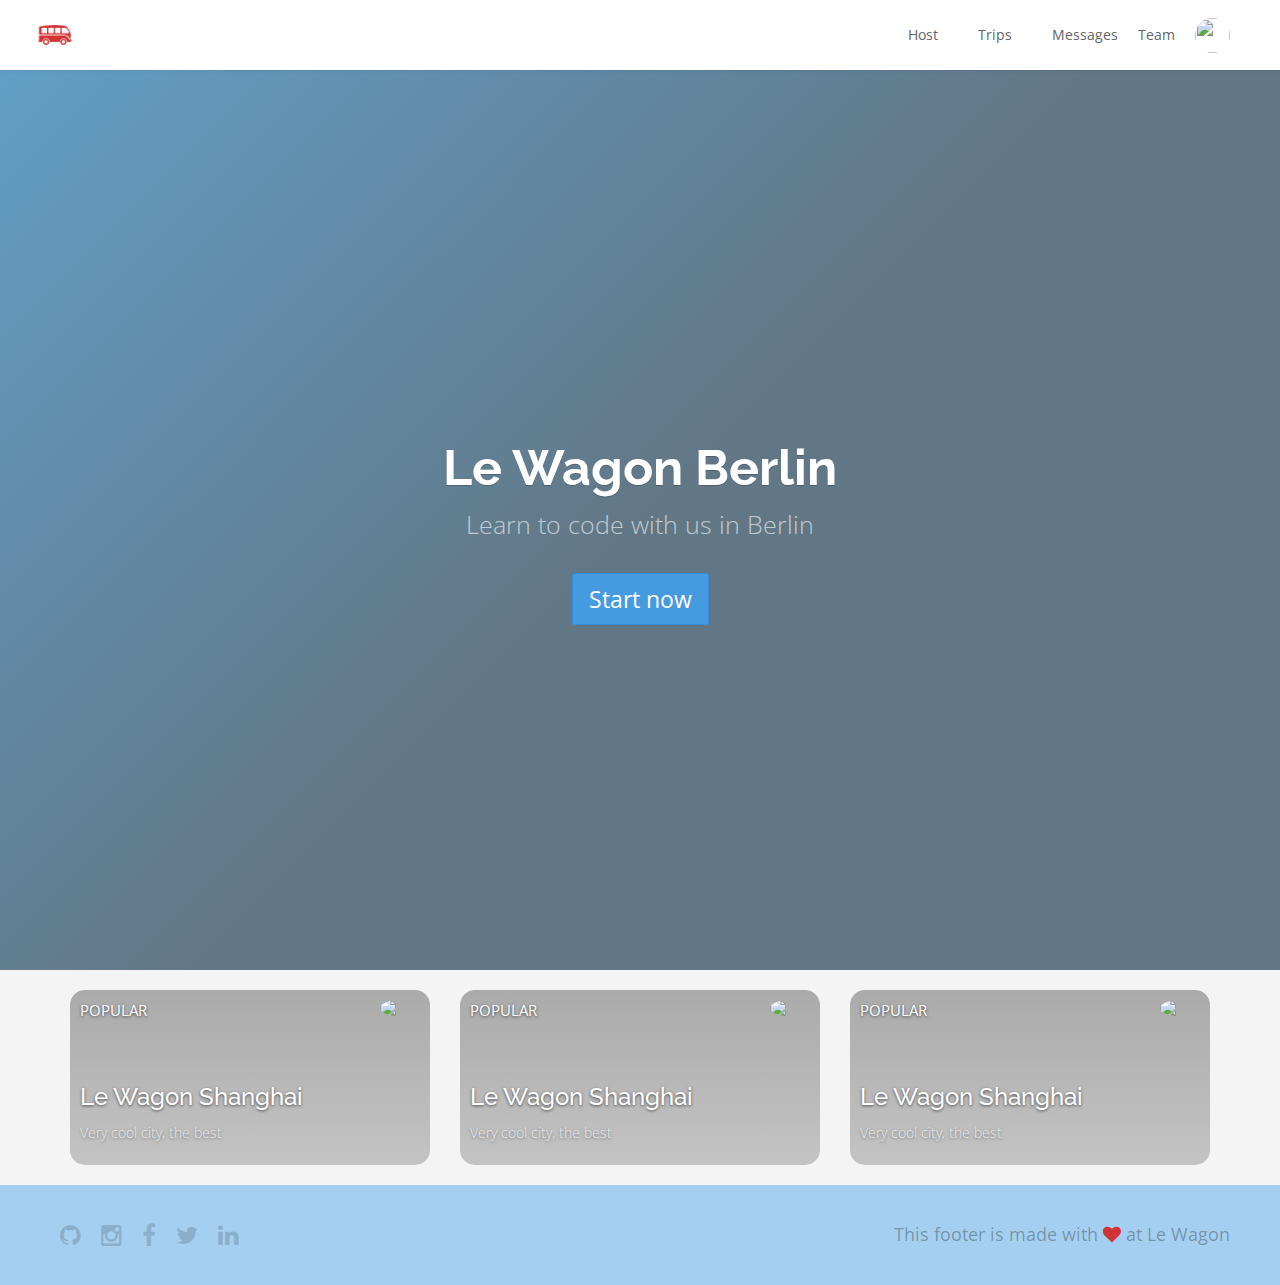
==== commit cdded9cb: "Automated commit at 2018-02-12 14:48:14 UTC by middleman-deploy 2.0.0-alpha" ====
--- a/index.html
+++ b/index.html
@@ -7,7 +7,7 @@
           content="width=device-width, initial-scale=1, shrink-to-fit=no">
     <!-- Use the title from a page's frontmatter if it has one -->
     <title>Le Wagon - Middleman</title>
-    <link href="stylesheets/application-b37c19cf.css" rel="stylesheet" />
+    <link href="stylesheets/application-61a8b1af.css" rel="stylesheet" />
     <script src="javascripts/application-93de88c9.js"></script>
     <link href="images/favicon-f15af148.png" rel="icon" type="image/png" />
   </head>
--- a/stylesheets/application-61a8b1af.css
+++ b/stylesheets/application-61a8b1af.css
@@ -0,0 +1,8 @@
+@import url("https://fonts.googleapis.com/css?family=Open+Sans:400,300,700|Raleway:400,100,300,700,500");/*!
+ * Bootstrap v3.3.7 (http://getbootstrap.com)
+ * Copyright 2011-2016 Twitter, Inc.
+ * Licensed under MIT (https://github.com/twbs/bootstrap/blob/master/LICENSE)
+ *//*! normalize.css v3.0.3 | MIT License | github.com/necolas/normalize.css */html{font-family:sans-serif;-ms-text-size-adjust:100%;-webkit-text-size-adjust:100%}body{margin:0}article,aside,details,figcaption,figure,footer,header,hgroup,main,menu,nav,section,summary{display:block}audio,canvas,progress,video{display:inline-block;vertical-align:baseline}audio:not([controls]){display:none;height:0}[hidden],template{display:none}a{background-color:transparent}a:active,a:hover{outline:0}abbr[title]{border-bottom:1px dotted}b,strong{font-weight:bold}dfn{font-style:italic}h1{font-size:2em;margin:0.67em 0}mark{background:#ff0;color:#000}small{font-size:80%}sub,sup{font-size:75%;line-height:0;position:relative;vertical-align:baseline}sup{top:-0.5em}sub{bottom:-0.25em}img{border:0}svg:not(:root){overflow:hidden}figure{margin:1em 40px}hr{-webkit-box-sizing:content-box;box-sizing:content-box;height:0}pre{overflow:auto}code,kbd,pre,samp{font-family:monospace, monospace;font-size:1em}button,input,optgroup,select,textarea{color:inherit;font:inherit;margin:0}button{overflow:visible}button,select{text-transform:none}button,html input[type="button"],input[type="reset"],input[type="submit"]{-webkit-appearance:button;cursor:pointer}button[disabled],html input[disabled]{cursor:default}button::-moz-focus-inner,input::-moz-focus-inner{border:0;padding:0}input{line-height:normal}input[type="checkbox"],input[type="radio"]{-webkit-box-sizing:border-box;box-sizing:border-box;padding:0}input[type="number"]::-webkit-inner-spin-button,input[type="number"]::-webkit-outer-spin-button{height:auto}input[type="search"]{-webkit-appearance:textfield;-webkit-box-sizing:content-box;box-sizing:content-box}input[type="search"]::-webkit-search-cancel-button,input[type="search"]::-webkit-search-decoration{-webkit-appearance:none}fieldset{border:1px solid #c0c0c0;margin:0 2px;padding:0.35em 0.625em 0.75em}legend{border:0;padding:0}textarea{overflow:auto}optgroup{font-weight:bold}table{border-collapse:collapse;border-spacing:0}td,th{padding:0}/*! Source: https://github.com/h5bp/html5-boilerplate/blob/master/src/css/main.css */@media print{*,*:before,*:after{background:transparent !important;color:#000 !important;-webkit-box-shadow:none !important;box-shadow:none !important;text-shadow:none !important}a,a:visited{text-decoration:underline}a[href]:after{content:" (" attr(href) ")"}abbr[title]:after{content:" (" attr(title) ")"}a[href^="#"]:after,a[href^="javascript:"]:after{content:""}pre,blockquote{border:1px solid #999;page-break-inside:avoid}thead{display:table-header-group}tr,img{page-break-inside:avoid}img{max-width:100% !important}p,h2,h3{orphans:3;widows:3}h2,h3{page-break-after:avoid}.navbar{display:none}.btn>.caret,.dropup>.btn>.caret{border-top-color:#000 !important}.label{border:1px solid #000}.table{border-collapse:collapse !important}.table td,.table th{background-color:#fff !important}.table-bordered th,.table-bordered td{border:1px solid #ddd !important}}@font-face{font-family:'Glyphicons Halflings';src:url("../assets/bootstrap/glyphicons-halflings-regular-86b6f62b.eot");src:url("../assets/bootstrap/glyphicons-halflings-regular-86b6f62b.eot?#iefix") format("embedded-opentype"),url("../assets/bootstrap/glyphicons-halflings-regular-ca35b697.woff2") format("woff2"),url("../assets/bootstrap/glyphicons-halflings-regular-278e49a8.woff") format("woff"),url("../assets/bootstrap/glyphicons-halflings-regular-44bc1850.ttf") format("truetype"),url("../assets/bootstrap/glyphicons-halflings-regular-de51a849.svg#glyphicons_halflingsregular") format("svg")}.glyphicon{position:relative;top:1px;display:inline-block;font-family:'Glyphicons Halflings';font-style:normal;font-weight:normal;line-height:1;-webkit-font-smoothing:antialiased;-moz-osx-font-smoothing:grayscale}.glyphicon-asterisk:before{content:"\002a"}.glyphicon-plus:before{content:"\002b"}.glyphicon-euro:before,.glyphicon-eur:before{content:"\20ac"}.glyphicon-minus:before{content:"\2212"}.glyphicon-cloud:before{content:"\2601"}.glyphicon-envelope:before{content:"\2709"}.glyphicon-pencil:before{content:"\270f"}.glyphicon-glass:before{content:"\e001"}.glyphicon-music:before{content:"\e002"}.glyphicon-search:before{content:"\e003"}.glyphicon-heart:before{content:"\e005"}.glyphicon-star:before{content:"\e006"}.glyphicon-star-empty:before{content:"\e007"}.glyphicon-user:before{content:"\e008"}.glyphicon-film:before{content:"\e009"}.glyphicon-th-large:before{content:"\e010"}.glyphicon-th:before{content:"\e011"}.glyphicon-th-list:before{content:"\e012"}.glyphicon-ok:before{content:"\e013"}.glyphicon-remove:before{content:"\e014"}.glyphicon-zoom-in:before{content:"\e015"}.glyphicon-zoom-out:before{content:"\e016"}.glyphicon-off:before{content:"\e017"}.glyphicon-signal:before{content:"\e018"}.glyphicon-cog:before{content:"\e019"}.glyphicon-trash:before{content:"\e020"}.glyphicon-home:before{content:"\e021"}.glyphicon-file:before{content:"\e022"}.glyphicon-time:before{content:"\e023"}.glyphicon-road:before{content:"\e024"}.glyphicon-download-alt:before{content:"\e025"}.glyphicon-download:before{content:"\e026"}.glyphicon-upload:before{content:"\e027"}.glyphicon-inbox:before{content:"\e028"}.glyphicon-play-circle:before{content:"\e029"}.glyphicon-repeat:before{content:"\e030"}.glyphicon-refresh:before{content:"\e031"}.glyphicon-list-alt:before{content:"\e032"}.glyphicon-lock:before{content:"\e033"}.glyphicon-flag:before{content:"\e034"}.glyphicon-headphones:before{content:"\e035"}.glyphicon-volume-off:before{content:"\e036"}.glyphicon-volume-down:before{content:"\e037"}.glyphicon-volume-up:before{content:"\e038"}.glyphicon-qrcode:before{content:"\e039"}.glyphicon-barcode:before{content:"\e040"}.glyphicon-tag:before{content:"\e041"}.glyphicon-tags:before{content:"\e042"}.glyphicon-book:before{content:"\e043"}.glyphicon-bookmark:before{content:"\e044"}.glyphicon-print:before{content:"\e045"}.glyphicon-camera:before{content:"\e046"}.glyphicon-font:before{content:"\e047"}.glyphicon-bold:before{content:"\e048"}.glyphicon-italic:before{content:"\e049"}.glyphicon-text-height:before{content:"\e050"}.glyphicon-text-width:before{content:"\e051"}.glyphicon-align-left:before{content:"\e052"}.glyphicon-align-center:before{content:"\e053"}.glyphicon-align-right:before{content:"\e054"}.glyphicon-align-justify:before{content:"\e055"}.glyphicon-list:before{content:"\e056"}.glyphicon-indent-left:before{content:"\e057"}.glyphicon-indent-right:before{content:"\e058"}.glyphicon-facetime-video:before{content:"\e059"}.glyphicon-picture:before{content:"\e060"}.glyphicon-map-marker:before{content:"\e062"}.glyphicon-adjust:before{content:"\e063"}.glyphicon-tint:before{content:"\e064"}.glyphicon-edit:before{content:"\e065"}.glyphicon-share:before{content:"\e066"}.glyphicon-check:before{content:"\e067"}.glyphicon-move:before{content:"\e068"}.glyphicon-step-backward:before{content:"\e069"}.glyphicon-fast-backward:before{content:"\e070"}.glyphicon-backward:before{content:"\e071"}.glyphicon-play:before{content:"\e072"}.glyphicon-pause:before{content:"\e073"}.glyphicon-stop:before{content:"\e074"}.glyphicon-forward:before{content:"\e075"}.glyphicon-fast-forward:before{content:"\e076"}.glyphicon-step-forward:before{content:"\e077"}.glyphicon-eject:before{content:"\e078"}.glyphicon-chevron-left:before{content:"\e079"}.glyphicon-chevron-right:before{content:"\e080"}.glyphicon-plus-sign:before{content:"\e081"}.glyphicon-minus-sign:before{content:"\e082"}.glyphicon-remove-sign:before{content:"\e083"}.glyphicon-ok-sign:before{content:"\e084"}.glyphicon-question-sign:before{content:"\e085"}.glyphicon-info-sign:before{content:"\e086"}.glyphicon-screenshot:before{content:"\e087"}.glyphicon-remove-circle:before{content:"\e088"}.glyphicon-ok-circle:before{content:"\e089"}.glyphicon-ban-circle:before{content:"\e090"}.glyphicon-arrow-left:before{content:"\e091"}.glyphicon-arrow-right:before{content:"\e092"}.glyphicon-arrow-up:before{content:"\e093"}.glyphicon-arrow-down:before{content:"\e094"}.glyphicon-share-alt:before{content:"\e095"}.glyphicon-resize-full:before{content:"\e096"}.glyphicon-resize-small:before{content:"\e097"}.glyphicon-exclamation-sign:before{content:"\e101"}.glyphicon-gift:before{content:"\e102"}.glyphicon-leaf:before{content:"\e103"}.glyphicon-fire:before{content:"\e104"}.glyphicon-eye-open:before{content:"\e105"}.glyphicon-eye-close:before{content:"\e106"}.glyphicon-warning-sign:before{content:"\e107"}.glyphicon-plane:before{content:"\e108"}.glyphicon-calendar:before{content:"\e109"}.glyphicon-random:before{content:"\e110"}.glyphicon-comment:before{content:"\e111"}.glyphicon-magnet:before{content:"\e112"}.glyphicon-chevron-up:before{content:"\e113"}.glyphicon-chevron-down:before{content:"\e114"}.glyphicon-retweet:before{content:"\e115"}.glyphicon-shopping-cart:before{content:"\e116"}.glyphicon-folder-close:before{content:"\e117"}.glyphicon-folder-open:before{content:"\e118"}.glyphicon-resize-vertical:before{content:"\e119"}.glyphicon-resize-horizontal:before{content:"\e120"}.glyphicon-hdd:before{content:"\e121"}.glyphicon-bullhorn:before{content:"\e122"}.glyphicon-bell:before{content:"\e123"}.glyphicon-certificate:before{content:"\e124"}.glyphicon-thumbs-up:before{content:"\e125"}.glyphicon-thumbs-down:before{content:"\e126"}.glyphicon-hand-right:before{content:"\e127"}.glyphicon-hand-left:before{content:"\e128"}.glyphicon-hand-up:before{content:"\e129"}.glyphicon-hand-down:before{content:"\e130"}.glyphicon-circle-arrow-right:before{content:"\e131"}.glyphicon-circle-arrow-left:before{content:"\e132"}.glyphicon-circle-arrow-up:before{content:"\e133"}.glyphicon-circle-arrow-down:before{content:"\e134"}.glyphicon-globe:before{content:"\e135"}.glyphicon-wrench:before{content:"\e136"}.glyphicon-tasks:before{content:"\e137"}.glyphicon-filter:before{content:"\e138"}.glyphicon-briefcase:before{content:"\e139"}.glyphicon-fullscreen:before{content:"\e140"}.glyphicon-dashboard:before{content:"\e141"}.glyphicon-paperclip:before{content:"\e142"}.glyphicon-heart-empty:before{content:"\e143"}.glyphicon-link:before{content:"\e144"}.glyphicon-phone:before{content:"\e145"}.glyphicon-pushpin:before{content:"\e146"}.glyphicon-usd:before{content:"\e148"}.glyphicon-gbp:before{content:"\e149"}.glyphicon-sort:before{content:"\e150"}.glyphicon-sort-by-alphabet:before{content:"\e151"}.glyphicon-sort-by-alphabet-alt:before{content:"\e152"}.glyphicon-sort-by-order:before{content:"\e153"}.glyphicon-sort-by-order-alt:before{content:"\e154"}.glyphicon-sort-by-attributes:before{content:"\e155"}.glyphicon-sort-by-attributes-alt:before{content:"\e156"}.glyphicon-unchecked:before{content:"\e157"}.glyphicon-expand:before{content:"\e158"}.glyphicon-collapse-down:before{content:"\e159"}.glyphicon-collapse-up:before{content:"\e160"}.glyphicon-log-in:before{content:"\e161"}.glyphicon-flash:before{content:"\e162"}.glyphicon-log-out:before{content:"\e163"}.glyphicon-new-window:before{content:"\e164"}.glyphicon-record:before{content:"\e165"}.glyphicon-save:before{content:"\e166"}.glyphicon-open:before{content:"\e167"}.glyphicon-saved:before{content:"\e168"}.glyphicon-import:before{content:"\e169"}.glyphicon-export:before{content:"\e170"}.glyphicon-send:before{content:"\e171"}.glyphicon-floppy-disk:before{content:"\e172"}.glyphicon-floppy-saved:before{content:"\e173"}.glyphicon-floppy-remove:before{content:"\e174"}.glyphicon-floppy-save:before{content:"\e175"}.glyphicon-floppy-open:before{content:"\e176"}.glyphicon-credit-card:before{content:"\e177"}.glyphicon-transfer:before{content:"\e178"}.glyphicon-cutlery:before{content:"\e179"}.glyphicon-header:before{content:"\e180"}.glyphicon-compressed:before{content:"\e181"}.glyphicon-earphone:before{content:"\e182"}.glyphicon-phone-alt:before{content:"\e183"}.glyphicon-tower:before{content:"\e184"}.glyphicon-stats:before{content:"\e185"}.glyphicon-sd-video:before{content:"\e186"}.glyphicon-hd-video:before{content:"\e187"}.glyphicon-subtitles:before{content:"\e188"}.glyphicon-sound-stereo:before{content:"\e189"}.glyphicon-sound-dolby:before{content:"\e190"}.glyphicon-sound-5-1:before{content:"\e191"}.glyphicon-sound-6-1:before{content:"\e192"}.glyphicon-sound-7-1:before{content:"\e193"}.glyphicon-copyright-mark:before{content:"\e194"}.glyphicon-registration-mark:before{content:"\e195"}.glyphicon-cloud-download:before{content:"\e197"}.glyphicon-cloud-upload:before{content:"\e198"}.glyphicon-tree-conifer:before{content:"\e199"}.glyphicon-tree-deciduous:before{content:"\e200"}.glyphicon-cd:before{content:"\e201"}.glyphicon-save-file:before{content:"\e202"}.glyphicon-open-file:before{content:"\e203"}.glyphicon-level-up:before{content:"\e204"}.glyphicon-copy:before{content:"\e205"}.glyphicon-paste:before{content:"\e206"}.glyphicon-alert:before{content:"\e209"}.glyphicon-equalizer:before{content:"\e210"}.glyphicon-king:before{content:"\e211"}.glyphicon-queen:before{content:"\e212"}.glyphicon-pawn:before{content:"\e213"}.glyphicon-bishop:before{content:"\e214"}.glyphicon-knight:before{content:"\e215"}.glyphicon-baby-formula:before{content:"\e216"}.glyphicon-tent:before{content:"\26fa"}.glyphicon-blackboard:before{content:"\e218"}.glyphicon-bed:before{content:"\e219"}.glyphicon-apple:before{content:"\f8ff"}.glyphicon-erase:before{content:"\e221"}.glyphicon-hourglass:before{content:"\231b"}.glyphicon-lamp:before{content:"\e223"}.glyphicon-duplicate:before{content:"\e224"}.glyphicon-piggy-bank:before{content:"\e225"}.glyphicon-scissors:before{content:"\e226"}.glyphicon-bitcoin:before{content:"\e227"}.glyphicon-btc:before{content:"\e227"}.glyphicon-xbt:before{content:"\e227"}.glyphicon-yen:before{content:"\00a5"}.glyphicon-jpy:before{content:"\00a5"}.glyphicon-ruble:before{content:"\20bd"}.glyphicon-rub:before{content:"\20bd"}.glyphicon-scale:before{content:"\e230"}.glyphicon-ice-lolly:before{content:"\e231"}.glyphicon-ice-lolly-tasted:before{content:"\e232"}.glyphicon-education:before{content:"\e233"}.glyphicon-option-horizontal:before{content:"\e234"}.glyphicon-option-vertical:before{content:"\e235"}.glyphicon-menu-hamburger:before{content:"\e236"}.glyphicon-modal-window:before{content:"\e237"}.glyphicon-oil:before{content:"\e238"}.glyphicon-grain:before{content:"\e239"}.glyphicon-sunglasses:before{content:"\e240"}.glyphicon-text-size:before{content:"\e241"}.glyphicon-text-color:before{content:"\e242"}.glyphicon-text-background:before{content:"\e243"}.glyphicon-object-align-top:before{content:"\e244"}.glyphicon-object-align-bottom:before{content:"\e245"}.glyphicon-object-align-horizontal:before{content:"\e246"}.glyphicon-object-align-left:before{content:"\e247"}.glyphicon-object-align-vertical:before{content:"\e248"}.glyphicon-object-align-right:before{content:"\e249"}.glyphicon-triangle-right:before{content:"\e250"}.glyphicon-triangle-left:before{content:"\e251"}.glyphicon-triangle-bottom:before{content:"\e252"}.glyphicon-triangle-top:before{content:"\e253"}.glyphicon-console:before{content:"\e254"}.glyphicon-superscript:before{content:"\e255"}.glyphicon-subscript:before{content:"\e256"}.glyphicon-menu-left:before{content:"\e257"}.glyphicon-menu-right:before{content:"\e258"}.glyphicon-menu-down:before{content:"\e259"}.glyphicon-menu-up:before{content:"\e260"}*{-webkit-box-sizing:border-box;box-sizing:border-box}*:before,*:after{-webkit-box-sizing:border-box;box-sizing:border-box}html{font-size:10px;-webkit-tap-highlight-color:transparent}body{font-family:"Open Sans", "Helvetica", "sans-serif";font-size:18px;line-height:1.42857143;color:#333333;background-color:#F4F4F4}input,button,select,textarea{font-family:inherit;font-size:inherit;line-height:inherit}a{color:#469AE0;text-decoration:none}a:hover,a:focus{color:#1f74ba;text-decoration:underline}a:focus{outline:5px auto -webkit-focus-ring-color;outline-offset:-2px}figure{margin:0}img{vertical-align:middle}.img-responsive{display:block;max-width:100%;height:auto}.img-rounded{border-radius:2px}.img-thumbnail{padding:4px;line-height:1.42857143;background-color:#F4F4F4;border:1px solid #ddd;border-radius:2px;-webkit-transition:all 0.2s ease-in-out;transition:all 0.2s ease-in-out;display:inline-block;max-width:100%;height:auto}.img-circle{border-radius:50%}hr{margin-top:25px;margin-bottom:25px;border:0;border-top:1px solid #eeeeee}.sr-only{position:absolute;width:1px;height:1px;margin:-1px;padding:0;overflow:hidden;clip:rect(0, 0, 0, 0);border:0}.sr-only-focusable:active,.sr-only-focusable:focus{position:static;width:auto;height:auto;margin:0;overflow:visible;clip:auto}[role="button"]{cursor:pointer}h1,h2,h3,h4,h5,h6,.h1,.h2,.h3,.h4,.h5,.h6{font-family:"Raleway", "Helvetica", "sans-serif";font-weight:500;line-height:1.1;color:inherit}h1 small,h1 .small,h2 small,h2 .small,h3 small,h3 .small,h4 small,h4 .small,h5 small,h5 .small,h6 small,h6 .small,.h1 small,.h1 .small,.h2 small,.h2 .small,.h3 small,.h3 .small,.h4 small,.h4 .small,.h5 small,.h5 .small,.h6 small,.h6 .small{font-weight:normal;line-height:1;color:#777777}h1,.h1,h2,.h2,h3,.h3{margin-top:25px;margin-bottom:12.5px}h1 small,h1 .small,.h1 small,.h1 .small,h2 small,h2 .small,.h2 small,.h2 .small,h3 small,h3 .small,.h3 small,.h3 .small{font-size:65%}h4,.h4,h5,.h5,h6,.h6{margin-top:12.5px;margin-bottom:12.5px}h4 small,h4 .small,.h4 small,.h4 .small,h5 small,h5 .small,.h5 small,.h5 .small,h6 small,h6 .small,.h6 small,.h6 .small{font-size:75%}h1,.h1{font-size:46px}h2,.h2{font-size:38px}h3,.h3{font-size:31px}h4,.h4{font-size:23px}h5,.h5{font-size:18px}h6,.h6{font-size:16px}p{margin:0 0 12.5px}.lead{margin-bottom:25px;font-size:20px;font-weight:300;line-height:1.4}@media (min-width: 768px){.lead{font-size:27px}}small,.small{font-size:88%}mark,.mark{background-color:#fcf8e3;padding:.2em}.text-left{text-align:left}.text-right{text-align:right}.text-center{text-align:center}.text-justify{text-align:justify}.text-nowrap{white-space:nowrap}.text-lowercase{text-transform:lowercase}.text-uppercase,.initialism{text-transform:uppercase}.text-capitalize{text-transform:capitalize}.text-muted{color:#777777}.text-primary{color:#469AE0}a.text-primary:hover,a.text-primary:focus{color:#2381d0}.text-success{color:#3c763d}a.text-success:hover,a.text-success:focus{color:#2b542c}.text-info{color:#31708f}a.text-info:hover,a.text-info:focus{color:#245269}.text-warning{color:#8a6d3b}a.text-warning:hover,a.text-warning:focus{color:#66512c}.text-danger{color:#a94442}a.text-danger:hover,a.text-danger:focus{color:#843534}.bg-primary{color:#fff}.bg-primary{background-color:#469AE0}a.bg-primary:hover,a.bg-primary:focus{background-color:#2381d0}.bg-success{background-color:#dff0d8}a.bg-success:hover,a.bg-success:focus{background-color:#c1e2b3}.bg-info{background-color:#d9edf7}a.bg-info:hover,a.bg-info:focus{background-color:#afd9ee}.bg-warning{background-color:#fcf8e3}a.bg-warning:hover,a.bg-warning:focus{background-color:#f7ecb5}.bg-danger{background-color:#f2dede}a.bg-danger:hover,a.bg-danger:focus{background-color:#e4b9b9}.page-header{padding-bottom:11.5px;margin:50px 0 25px;border-bottom:1px solid #eeeeee}ul,ol{margin-top:0;margin-bottom:12.5px}ul ul,ul ol,ol ul,ol ol{margin-bottom:0}.list-unstyled{padding-left:0;list-style:none}.list-inline{padding-left:0;list-style:none;margin-left:-5px}.list-inline>li{display:inline-block;padding-left:5px;padding-right:5px}dl{margin-top:0;margin-bottom:25px}dt,dd{line-height:1.42857143}dt{font-weight:bold}dd{margin-left:0}.dl-horizontal dd:before,.dl-horizontal dd:after{content:" ";display:table}.dl-horizontal dd:after{clear:both}@media (min-width: 768px){.dl-horizontal dt{float:left;width:160px;clear:left;text-align:right;overflow:hidden;text-overflow:ellipsis;white-space:nowrap}.dl-horizontal dd{margin-left:180px}}abbr[title],abbr[data-original-title]{cursor:help;border-bottom:1px dotted #777777}.initialism{font-size:90%}blockquote{padding:12.5px 25px;margin:0 0 25px;font-size:22.5px;border-left:5px solid #eeeeee}blockquote p:last-child,blockquote ul:last-child,blockquote ol:last-child{margin-bottom:0}blockquote footer,blockquote small,blockquote .small{display:block;font-size:80%;line-height:1.42857143;color:#777777}blockquote footer:before,blockquote small:before,blockquote .small:before{content:'\2014 \00A0'}.blockquote-reverse,blockquote.pull-right{padding-right:15px;padding-left:0;border-right:5px solid #eeeeee;border-left:0;text-align:right}.blockquote-reverse footer:before,.blockquote-reverse small:before,.blockquote-reverse .small:before,blockquote.pull-right footer:before,blockquote.pull-right small:before,blockquote.pull-right .small:before{content:''}.blockquote-reverse footer:after,.blockquote-reverse small:after,.blockquote-reverse .small:after,blockquote.pull-right footer:after,blockquote.pull-right small:after,blockquote.pull-right .small:after{content:'\00A0 \2014'}address{margin-bottom:25px;font-style:normal;line-height:1.42857143}code,kbd,pre,samp{font-family:Menlo, Monaco, Consolas, "Courier New", monospace}code{padding:2px 4px;font-size:90%;color:#c7254e;background-color:#f9f2f4;border-radius:2px}kbd{padding:2px 4px;font-size:90%;color:#fff;background-color:#333;border-radius:2px;-webkit-box-shadow:inset 0 -1px 0 rgba(0,0,0,0.25);box-shadow:inset 0 -1px 0 rgba(0,0,0,0.25)}kbd kbd{padding:0;font-size:100%;font-weight:bold;-webkit-box-shadow:none;box-shadow:none}pre{display:block;padding:12px;margin:0 0 12.5px;font-size:17px;line-height:1.42857143;word-break:break-all;word-wrap:break-word;color:#333333;background-color:#f5f5f5;border:1px solid #ccc;border-radius:2px}pre code{padding:0;font-size:inherit;color:inherit;white-space:pre-wrap;background-color:transparent;border-radius:0}.pre-scrollable{max-height:340px;overflow-y:scroll}.container{margin-right:auto;margin-left:auto;padding-left:15px;padding-right:15px}.container:before,.container:after{content:" ";display:table}.container:after{clear:both}@media (min-width: 768px){.container{width:750px}}@media (min-width: 992px){.container{width:970px}}@media (min-width: 1200px){.container{width:1170px}}.container-fluid{margin-right:auto;margin-left:auto;padding-left:15px;padding-right:15px}.container-fluid:before,.container-fluid:after{content:" ";display:table}.container-fluid:after{clear:both}.row{margin-left:-15px;margin-right:-15px}.row:before,.row:after{content:" ";display:table}.row:after{clear:both}.col-xs-1,.col-sm-1,.col-md-1,.col-lg-1,.col-xs-2,.col-sm-2,.col-md-2,.col-lg-2,.col-xs-3,.col-sm-3,.col-md-3,.col-lg-3,.col-xs-4,.col-sm-4,.col-md-4,.col-lg-4,.col-xs-5,.col-sm-5,.col-md-5,.col-lg-5,.col-xs-6,.col-sm-6,.col-md-6,.col-lg-6,.col-xs-7,.col-sm-7,.col-md-7,.col-lg-7,.col-xs-8,.col-sm-8,.col-md-8,.col-lg-8,.col-xs-9,.col-sm-9,.col-md-9,.col-lg-9,.col-xs-10,.col-sm-10,.col-md-10,.col-lg-10,.col-xs-11,.col-sm-11,.col-md-11,.col-lg-11,.col-xs-12,.col-sm-12,.col-md-12,.col-lg-12{position:relative;min-height:1px;padding-left:15px;padding-right:15px}.col-xs-1,.col-xs-2,.col-xs-3,.col-xs-4,.col-xs-5,.col-xs-6,.col-xs-7,.col-xs-8,.col-xs-9,.col-xs-10,.col-xs-11,.col-xs-12{float:left}.col-xs-1{width:8.33333333%}.col-xs-2{width:16.66666667%}.col-xs-3{width:25%}.col-xs-4{width:33.33333333%}.col-xs-5{width:41.66666667%}.col-xs-6{width:50%}.col-xs-7{width:58.33333333%}.col-xs-8{width:66.66666667%}.col-xs-9{width:75%}.col-xs-10{width:83.33333333%}.col-xs-11{width:91.66666667%}.col-xs-12{width:100%}.col-xs-pull-0{right:auto}.col-xs-pull-1{right:8.33333333%}.col-xs-pull-2{right:16.66666667%}.col-xs-pull-3{right:25%}.col-xs-pull-4{right:33.33333333%}.col-xs-pull-5{right:41.66666667%}.col-xs-pull-6{right:50%}.col-xs-pull-7{right:58.33333333%}.col-xs-pull-8{right:66.66666667%}.col-xs-pull-9{right:75%}.col-xs-pull-10{right:83.33333333%}.col-xs-pull-11{right:91.66666667%}.col-xs-pull-12{right:100%}.col-xs-push-0{left:auto}.col-xs-push-1{left:8.33333333%}.col-xs-push-2{left:16.66666667%}.col-xs-push-3{left:25%}.col-xs-push-4{left:33.33333333%}.col-xs-push-5{left:41.66666667%}.col-xs-push-6{left:50%}.col-xs-push-7{left:58.33333333%}.col-xs-push-8{left:66.66666667%}.col-xs-push-9{left:75%}.col-xs-push-10{left:83.33333333%}.col-xs-push-11{left:91.66666667%}.col-xs-push-12{left:100%}.col-xs-offset-0{margin-left:0%}.col-xs-offset-1{margin-left:8.33333333%}.col-xs-offset-2{margin-left:16.66666667%}.col-xs-offset-3{margin-left:25%}.col-xs-offset-4{margin-left:33.33333333%}.col-xs-offset-5{margin-left:41.66666667%}.col-xs-offset-6{margin-left:50%}.col-xs-offset-7{margin-left:58.33333333%}.col-xs-offset-8{margin-left:66.66666667%}.col-xs-offset-9{margin-left:75%}.col-xs-offset-10{margin-left:83.33333333%}.col-xs-offset-11{margin-left:91.66666667%}.col-xs-offset-12{margin-left:100%}@media (min-width: 768px){.col-sm-1,.col-sm-2,.col-sm-3,.col-sm-4,.col-sm-5,.col-sm-6,.col-sm-7,.col-sm-8,.col-sm-9,.col-sm-10,.col-sm-11,.col-sm-12{float:left}.col-sm-1{width:8.33333333%}.col-sm-2{width:16.66666667%}.col-sm-3{width:25%}.col-sm-4{width:33.33333333%}.col-sm-5{width:41.66666667%}.col-sm-6{width:50%}.col-sm-7{width:58.33333333%}.col-sm-8{width:66.66666667%}.col-sm-9{width:75%}.col-sm-10{width:83.33333333%}.col-sm-11{width:91.66666667%}.col-sm-12{width:100%}.col-sm-pull-0{right:auto}.col-sm-pull-1{right:8.33333333%}.col-sm-pull-2{right:16.66666667%}.col-sm-pull-3{right:25%}.col-sm-pull-4{right:33.33333333%}.col-sm-pull-5{right:41.66666667%}.col-sm-pull-6{right:50%}.col-sm-pull-7{right:58.33333333%}.col-sm-pull-8{right:66.66666667%}.col-sm-pull-9{right:75%}.col-sm-pull-10{right:83.33333333%}.col-sm-pull-11{right:91.66666667%}.col-sm-pull-12{right:100%}.col-sm-push-0{left:auto}.col-sm-push-1{left:8.33333333%}.col-sm-push-2{left:16.66666667%}.col-sm-push-3{left:25%}.col-sm-push-4{left:33.33333333%}.col-sm-push-5{left:41.66666667%}.col-sm-push-6{left:50%}.col-sm-push-7{left:58.33333333%}.col-sm-push-8{left:66.66666667%}.col-sm-push-9{left:75%}.col-sm-push-10{left:83.33333333%}.col-sm-push-11{left:91.66666667%}.col-sm-push-12{left:100%}.col-sm-offset-0{margin-left:0%}.col-sm-offset-1{margin-left:8.33333333%}.col-sm-offset-2{margin-left:16.66666667%}.col-sm-offset-3{margin-left:25%}.col-sm-offset-4{margin-left:33.33333333%}.col-sm-offset-5{margin-left:41.66666667%}.col-sm-offset-6{margin-left:50%}.col-sm-offset-7{margin-left:58.33333333%}.col-sm-offset-8{margin-left:66.66666667%}.col-sm-offset-9{margin-left:75%}.col-sm-offset-10{margin-left:83.33333333%}.col-sm-offset-11{margin-left:91.66666667%}.col-sm-offset-12{margin-left:100%}}@media (min-width: 992px){.col-md-1,.col-md-2,.col-md-3,.col-md-4,.col-md-5,.col-md-6,.col-md-7,.col-md-8,.col-md-9,.col-md-10,.col-md-11,.col-md-12{float:left}.col-md-1{width:8.33333333%}.col-md-2{width:16.66666667%}.col-md-3{width:25%}.col-md-4{width:33.33333333%}.col-md-5{width:41.66666667%}.col-md-6{width:50%}.col-md-7{width:58.33333333%}.col-md-8{width:66.66666667%}.col-md-9{width:75%}.col-md-10{width:83.33333333%}.col-md-11{width:91.66666667%}.col-md-12{width:100%}.col-md-pull-0{right:auto}.col-md-pull-1{right:8.33333333%}.col-md-pull-2{right:16.66666667%}.col-md-pull-3{right:25%}.col-md-pull-4{right:33.33333333%}.col-md-pull-5{right:41.66666667%}.col-md-pull-6{right:50%}.col-md-pull-7{right:58.33333333%}.col-md-pull-8{right:66.66666667%}.col-md-pull-9{right:75%}.col-md-pull-10{right:83.33333333%}.col-md-pull-11{right:91.66666667%}.col-md-pull-12{right:100%}.col-md-push-0{left:auto}.col-md-push-1{left:8.33333333%}.col-md-push-2{left:16.66666667%}.col-md-push-3{left:25%}.col-md-push-4{left:33.33333333%}.col-md-push-5{left:41.66666667%}.col-md-push-6{left:50%}.col-md-push-7{left:58.33333333%}.col-md-push-8{left:66.66666667%}.col-md-push-9{left:75%}.col-md-push-10{left:83.33333333%}.col-md-push-11{left:91.66666667%}.col-md-push-12{left:100%}.col-md-offset-0{margin-left:0%}.col-md-offset-1{margin-left:8.33333333%}.col-md-offset-2{margin-left:16.66666667%}.col-md-offset-3{margin-left:25%}.col-md-offset-4{margin-left:33.33333333%}.col-md-offset-5{margin-left:41.66666667%}.col-md-offset-6{margin-left:50%}.col-md-offset-7{margin-left:58.33333333%}.col-md-offset-8{margin-left:66.66666667%}.col-md-offset-9{margin-left:75%}.col-md-offset-10{margin-left:83.33333333%}.col-md-offset-11{margin-left:91.66666667%}.col-md-offset-12{margin-left:100%}}@media (min-width: 1200px){.col-lg-1,.col-lg-2,.col-lg-3,.col-lg-4,.col-lg-5,.col-lg-6,.col-lg-7,.col-lg-8,.col-lg-9,.col-lg-10,.col-lg-11,.col-lg-12{float:left}.col-lg-1{width:8.33333333%}.col-lg-2{width:16.66666667%}.col-lg-3{width:25%}.col-lg-4{width:33.33333333%}.col-lg-5{width:41.66666667%}.col-lg-6{width:50%}.col-lg-7{width:58.33333333%}.col-lg-8{width:66.66666667%}.col-lg-9{width:75%}.col-lg-10{width:83.33333333%}.col-lg-11{width:91.66666667%}.col-lg-12{width:100%}.col-lg-pull-0{right:auto}.col-lg-pull-1{right:8.33333333%}.col-lg-pull-2{right:16.66666667%}.col-lg-pull-3{right:25%}.col-lg-pull-4{right:33.33333333%}.col-lg-pull-5{right:41.66666667%}.col-lg-pull-6{right:50%}.col-lg-pull-7{right:58.33333333%}.col-lg-pull-8{right:66.66666667%}.col-lg-pull-9{right:75%}.col-lg-pull-10{right:83.33333333%}.col-lg-pull-11{right:91.66666667%}.col-lg-pull-12{right:100%}.col-lg-push-0{left:auto}.col-lg-push-1{left:8.33333333%}.col-lg-push-2{left:16.66666667%}.col-lg-push-3{left:25%}.col-lg-push-4{left:33.33333333%}.col-lg-push-5{left:41.66666667%}.col-lg-push-6{left:50%}.col-lg-push-7{left:58.33333333%}.col-lg-push-8{left:66.66666667%}.col-lg-push-9{left:75%}.col-lg-push-10{left:83.33333333%}.col-lg-push-11{left:91.66666667%}.col-lg-push-12{left:100%}.col-lg-offset-0{margin-left:0%}.col-lg-offset-1{margin-left:8.33333333%}.col-lg-offset-2{margin-left:16.66666667%}.col-lg-offset-3{margin-left:25%}.col-lg-offset-4{margin-left:33.33333333%}.col-lg-offset-5{margin-left:41.66666667%}.col-lg-offset-6{margin-left:50%}.col-lg-offset-7{margin-left:58.33333333%}.col-lg-offset-8{margin-left:66.66666667%}.col-lg-offset-9{margin-left:75%}.col-lg-offset-10{margin-left:83.33333333%}.col-lg-offset-11{margin-left:91.66666667%}.col-lg-offset-12{margin-left:100%}}table{background-color:transparent}caption{padding-top:8px;padding-bottom:8px;color:#777777;text-align:left}th{text-align:left}.table{width:100%;max-width:100%;margin-bottom:25px}.table>thead>tr>th,.table>thead>tr>td,.table>tbody>tr>th,.table>tbody>tr>td,.table>tfoot>tr>th,.table>tfoot>tr>td{padding:8px;line-height:1.42857143;vertical-align:top;border-top:1px solid #ddd}.table>thead>tr>th{vertical-align:bottom;border-bottom:2px solid #ddd}.table>caption+thead>tr:first-child>th,.table>caption+thead>tr:first-child>td,.table>colgroup+thead>tr:first-child>th,.table>colgroup+thead>tr:first-child>td,.table>thead:first-child>tr:first-child>th,.table>thead:first-child>tr:first-child>td{border-top:0}.table>tbody+tbody{border-top:2px solid #ddd}.table .table{background-color:#F4F4F4}.table-condensed>thead>tr>th,.table-condensed>thead>tr>td,.table-condensed>tbody>tr>th,.table-condensed>tbody>tr>td,.table-condensed>tfoot>tr>th,.table-condensed>tfoot>tr>td{padding:5px}.table-bordered{border:1px solid #ddd}.table-bordered>thead>tr>th,.table-bordered>thead>tr>td,.table-bordered>tbody>tr>th,.table-bordered>tbody>tr>td,.table-bordered>tfoot>tr>th,.table-bordered>tfoot>tr>td{border:1px solid #ddd}.table-bordered>thead>tr>th,.table-bordered>thead>tr>td{border-bottom-width:2px}.table-striped>tbody>tr:nth-of-type(odd){background-color:#f9f9f9}.table-hover>tbody>tr:hover{background-color:#f5f5f5}table col[class*="col-"]{position:static;float:none;display:table-column}table td[class*="col-"],table th[class*="col-"]{position:static;float:none;display:table-cell}.table>thead>tr>td.active,.table>thead>tr>th.active,.table>thead>tr.active>td,.table>thead>tr.active>th,.table>tbody>tr>td.active,.table>tbody>tr>th.active,.table>tbody>tr.active>td,.table>tbody>tr.active>th,.table>tfoot>tr>td.active,.table>tfoot>tr>th.active,.table>tfoot>tr.active>td,.table>tfoot>tr.active>th{background-color:#f5f5f5}.table-hover>tbody>tr>td.active:hover,.table-hover>tbody>tr>th.active:hover,.table-hover>tbody>tr.active:hover>td,.table-hover>tbody>tr:hover>.active,.table-hover>tbody>tr.active:hover>th{background-color:#e8e8e8}.table>thead>tr>td.success,.table>thead>tr>th.success,.table>thead>tr.success>td,.table>thead>tr.success>th,.table>tbody>tr>td.success,.table>tbody>tr>th.success,.table>tbody>tr.success>td,.table>tbody>tr.success>th,.table>tfoot>tr>td.success,.table>tfoot>tr>th.success,.table>tfoot>tr.success>td,.table>tfoot>tr.success>th{background-color:#dff0d8}.table-hover>tbody>tr>td.success:hover,.table-hover>tbody>tr>th.success:hover,.table-hover>tbody>tr.success:hover>td,.table-hover>tbody>tr:hover>.success,.table-hover>tbody>tr.success:hover>th{background-color:#d0e9c6}.table>thead>tr>td.info,.table>thead>tr>th.info,.table>thead>tr.info>td,.table>thead>tr.info>th,.table>tbody>tr>td.info,.table>tbody>tr>th.info,.table>tbody>tr.info>td,.table>tbody>tr.info>th,.table>tfoot>tr>td.info,.table>tfoot>tr>th.info,.table>tfoot>tr.info>td,.table>tfoot>tr.info>th{background-color:#d9edf7}.table-hover>tbody>tr>td.info:hover,.table-hover>tbody>tr>th.info:hover,.table-hover>tbody>tr.info:hover>td,.table-hover>tbody>tr:hover>.info,.table-hover>tbody>tr.info:hover>th{background-color:#c4e3f3}.table>thead>tr>td.warning,.table>thead>tr>th.warning,.table>thead>tr.warning>td,.table>thead>tr.warning>th,.table>tbody>tr>td.warning,.table>tbody>tr>th.warning,.table>tbody>tr.warning>td,.table>tbody>tr.warning>th,.table>tfoot>tr>td.warning,.table>tfoot>tr>th.warning,.table>tfoot>tr.warning>td,.table>tfoot>tr.warning>th{background-color:#fcf8e3}.table-hover>tbody>tr>td.warning:hover,.table-hover>tbody>tr>th.warning:hover,.table-hover>tbody>tr.warning:hover>td,.table-hover>tbody>tr:hover>.warning,.table-hover>tbody>tr.warning:hover>th{background-color:#faf2cc}.table>thead>tr>td.danger,.table>thead>tr>th.danger,.table>thead>tr.danger>td,.table>thead>tr.danger>th,.table>tbody>tr>td.danger,.table>tbody>tr>th.danger,.table>tbody>tr.danger>td,.table>tbody>tr.danger>th,.table>tfoot>tr>td.danger,.table>tfoot>tr>th.danger,.table>tfoot>tr.danger>td,.table>tfoot>tr.danger>th{background-color:#f2dede}.table-hover>tbody>tr>td.danger:hover,.table-hover>tbody>tr>th.danger:hover,.table-hover>tbody>tr.danger:hover>td,.table-hover>tbody>tr:hover>.danger,.table-hover>tbody>tr.danger:hover>th{background-color:#ebcccc}.table-responsive{overflow-x:auto;min-height:0.01%}@media screen and (max-width: 767px){.table-responsive{width:100%;margin-bottom:18.75px;overflow-y:hidden;-ms-overflow-style:-ms-autohiding-scrollbar;border:1px solid #ddd}.table-responsive>.table{margin-bottom:0}.table-responsive>.table>thead>tr>th,.table-responsive>.table>thead>tr>td,.table-responsive>.table>tbody>tr>th,.table-responsive>.table>tbody>tr>td,.table-responsive>.table>tfoot>tr>th,.table-responsive>.table>tfoot>tr>td{white-space:nowrap}.table-responsive>.table-bordered{border:0}.table-responsive>.table-bordered>thead>tr>th:first-child,.table-responsive>.table-bordered>thead>tr>td:first-child,.table-responsive>.table-bordered>tbody>tr>th:first-child,.table-responsive>.table-bordered>tbody>tr>td:first-child,.table-responsive>.table-bordered>tfoot>tr>th:first-child,.table-responsive>.table-bordered>tfoot>tr>td:first-child{border-left:0}.table-responsive>.table-bordered>thead>tr>th:last-child,.table-responsive>.table-bordered>thead>tr>td:last-child,.table-responsive>.table-bordered>tbody>tr>th:last-child,.table-responsive>.table-bordered>tbody>tr>td:last-child,.table-responsive>.table-bordered>tfoot>tr>th:last-child,.table-responsive>.table-bordered>tfoot>tr>td:last-child{border-right:0}.table-responsive>.table-bordered>tbody>tr:last-child>th,.table-responsive>.table-bordered>tbody>tr:last-child>td,.table-responsive>.table-bordered>tfoot>tr:last-child>th,.table-responsive>.table-bordered>tfoot>tr:last-child>td{border-bottom:0}}fieldset{padding:0;margin:0;border:0;min-width:0}legend{display:block;width:100%;padding:0;margin-bottom:25px;font-size:27px;line-height:inherit;color:#333333;border:0;border-bottom:1px solid #e5e5e5}label{display:inline-block;max-width:100%;margin-bottom:5px;font-weight:bold}input[type="search"]{-webkit-box-sizing:border-box;box-sizing:border-box}input[type="radio"],input[type="checkbox"]{margin:4px 0 0;margin-top:1px \9;line-height:normal}input[type="file"]{display:block}input[type="range"]{display:block;width:100%}select[multiple],select[size]{height:auto}input[type="file"]:focus,input[type="radio"]:focus,input[type="checkbox"]:focus{outline:5px auto -webkit-focus-ring-color;outline-offset:-2px}output{display:block;padding-top:7px;font-size:18px;line-height:1.42857143;color:#000000}.form-control{display:block;width:100%;height:39px;padding:6px 12px;font-size:18px;line-height:1.42857143;color:#000000;background-color:#fff;background-image:none;border:1px solid #ccc;border-radius:2px;-webkit-box-shadow:inset 0 1px 1px rgba(0,0,0,0.075);box-shadow:inset 0 1px 1px rgba(0,0,0,0.075);-webkit-transition:border-color ease-in-out 0.15s, box-shadow ease-in-out 0.15s;-webkit-transition:border-color ease-in-out 0.15s, -webkit-box-shadow ease-in-out 0.15s;transition:border-color ease-in-out 0.15s, -webkit-box-shadow ease-in-out 0.15s;transition:border-color ease-in-out 0.15s, box-shadow ease-in-out 0.15s;transition:border-color ease-in-out 0.15s, box-shadow ease-in-out 0.15s, -webkit-box-shadow ease-in-out 0.15s}.form-control:focus{border-color:#66afe9;outline:0;-webkit-box-shadow:inset 0 1px 1px rgba(0,0,0,0.075),0 0 8px rgba(102,175,233,0.6);box-shadow:inset 0 1px 1px rgba(0,0,0,0.075),0 0 8px rgba(102,175,233,0.6)}.form-control::-moz-placeholder{color:#999;opacity:1}.form-control:-ms-input-placeholder{color:#999}.form-control::-webkit-input-placeholder{color:#999}.form-control::-ms-expand{border:0;background-color:transparent}.form-control[disabled],.form-control[readonly],fieldset[disabled] .form-control{background-color:#eeeeee;opacity:1}.form-control[disabled],fieldset[disabled] .form-control{cursor:not-allowed}textarea.form-control{height:auto}input[type="search"]{-webkit-appearance:none}@media screen and (-webkit-min-device-pixel-ratio: 0){input[type="date"].form-control,input[type="time"].form-control,input[type="datetime-local"].form-control,input[type="month"].form-control{line-height:39px}input[type="date"].input-sm,.input-group-sm>input[type="date"].form-control,.input-group-sm>input[type="date"].input-group-addon,.input-group-sm>.input-group-btn>input[type="date"].btn,.input-group-sm input[type="date"],input[type="time"].input-sm,.input-group-sm>input[type="time"].form-control,.input-group-sm>input[type="time"].input-group-addon,.input-group-sm>.input-group-btn>input[type="time"].btn,.input-group-sm input[type="time"],input[type="datetime-local"].input-sm,.input-group-sm>input[type="datetime-local"].form-control,.input-group-sm>input[type="datetime-local"].input-group-addon,.input-group-sm>.input-group-btn>input[type="datetime-local"].btn,.input-group-sm input[type="datetime-local"],input[type="month"].input-sm,.input-group-sm>input[type="month"].form-control,.input-group-sm>input[type="month"].input-group-addon,.input-group-sm>.input-group-btn>input[type="month"].btn,.input-group-sm input[type="month"]{line-height:36px}input[type="date"].input-lg,.input-group-lg>input[type="date"].form-control,.input-group-lg>input[type="date"].input-group-addon,.input-group-lg>.input-group-btn>input[type="date"].btn,.input-group-lg input[type="date"],input[type="time"].input-lg,.input-group-lg>input[type="time"].form-control,.input-group-lg>input[type="time"].input-group-addon,.input-group-lg>.input-group-btn>input[type="time"].btn,.input-group-lg input[type="time"],input[type="datetime-local"].input-lg,.input-group-lg>input[type="datetime-local"].form-control,.input-group-lg>input[type="datetime-local"].input-group-addon,.input-group-lg>.input-group-btn>input[type="datetime-local"].btn,.input-group-lg input[type="datetime-local"],input[type="month"].input-lg,.input-group-lg>input[type="month"].form-control,.input-group-lg>input[type="month"].input-group-addon,.input-group-lg>.input-group-btn>input[type="month"].btn,.input-group-lg input[type="month"]{line-height:53px}}.form-group{margin-bottom:15px}.radio,.checkbox{position:relative;display:block;margin-top:10px;margin-bottom:10px}.radio label,.checkbox label{min-height:25px;padding-left:20px;margin-bottom:0;font-weight:normal;cursor:pointer}.radio input[type="radio"],.radio-inline input[type="radio"],.checkbox input[type="checkbox"],.checkbox-inline input[type="checkbox"]{position:absolute;margin-left:-20px;margin-top:4px \9}.radio+.radio,.checkbox+.checkbox{margin-top:-5px}.radio-inline,.checkbox-inline{position:relative;display:inline-block;padding-left:20px;margin-bottom:0;vertical-align:middle;font-weight:normal;cursor:pointer}.radio-inline+.radio-inline,.checkbox-inline+.checkbox-inline{margin-top:0;margin-left:10px}input[type="radio"][disabled],input[type="radio"].disabled,fieldset[disabled] input[type="radio"],input[type="checkbox"][disabled],input[type="checkbox"].disabled,fieldset[disabled] input[type="checkbox"]{cursor:not-allowed}.radio-inline.disabled,fieldset[disabled] .radio-inline,.checkbox-inline.disabled,fieldset[disabled] .checkbox-inline{cursor:not-allowed}.radio.disabled label,fieldset[disabled] .radio label,.checkbox.disabled label,fieldset[disabled] .checkbox label{cursor:not-allowed}.form-control-static{padding-top:7px;padding-bottom:7px;margin-bottom:0;min-height:43px}.form-control-static.input-lg,.input-group-lg>.form-control-static.form-control,.input-group-lg>.form-control-static.input-group-addon,.input-group-lg>.input-group-btn>.form-control-static.btn,.form-control-static.input-sm,.input-group-sm>.form-control-static.form-control,.input-group-sm>.form-control-static.input-group-addon,.input-group-sm>.input-group-btn>.form-control-static.btn{padding-left:0;padding-right:0}.input-sm,.input-group-sm>.form-control,.input-group-sm>.input-group-addon,.input-group-sm>.input-group-btn>.btn{height:36px;padding:5px 10px;font-size:16px;line-height:1.5;border-radius:2px}select.input-sm,.input-group-sm>select.form-control,.input-group-sm>select.input-group-addon,.input-group-sm>.input-group-btn>select.btn{height:36px;line-height:36px}textarea.input-sm,.input-group-sm>textarea.form-control,.input-group-sm>textarea.input-group-addon,.input-group-sm>.input-group-btn>textarea.btn,select[multiple].input-sm,.input-group-sm>select[multiple].form-control,.input-group-sm>select[multiple].input-group-addon,.input-group-sm>.input-group-btn>select[multiple].btn{height:auto}.form-group-sm .form-control{height:36px;padding:5px 10px;font-size:16px;line-height:1.5;border-radius:2px}.form-group-sm select.form-control{height:36px;line-height:36px}.form-group-sm textarea.form-control,.form-group-sm select[multiple].form-control{height:auto}.form-group-sm .form-control-static{height:36px;min-height:41px;padding:6px 10px;font-size:16px;line-height:1.5}.input-lg,.input-group-lg>.form-control,.input-group-lg>.input-group-addon,.input-group-lg>.input-group-btn>.btn{height:53px;padding:10px 16px;font-size:23px;line-height:1.3333333;border-radius:2px}select.input-lg,.input-group-lg>select.form-control,.input-group-lg>select.input-group-addon,.input-group-lg>.input-group-btn>select.btn{height:53px;line-height:53px}textarea.input-lg,.input-group-lg>textarea.form-control,.input-group-lg>textarea.input-group-addon,.input-group-lg>.input-group-btn>textarea.btn,select[multiple].input-lg,.input-group-lg>select[multiple].form-control,.input-group-lg>select[multiple].input-group-addon,.input-group-lg>.input-group-btn>select[multiple].btn{height:auto}.form-group-lg .form-control{height:53px;padding:10px 16px;font-size:23px;line-height:1.3333333;border-radius:2px}.form-group-lg select.form-control{height:53px;line-height:53px}.form-group-lg textarea.form-control,.form-group-lg select[multiple].form-control{height:auto}.form-group-lg .form-control-static{height:53px;min-height:48px;padding:11px 16px;font-size:23px;line-height:1.3333333}.has-feedback{position:relative}.has-feedback .form-control{padding-right:48.75px}.form-control-feedback{position:absolute;top:0;right:0;z-index:2;display:block;width:39px;height:39px;line-height:39px;text-align:center;pointer-events:none}.input-lg+.form-control-feedback,.input-group-lg>.form-control+.form-control-feedback,.input-group-lg>.input-group-addon+.form-control-feedback,.input-group-lg>.input-group-btn>.btn+.form-control-feedback,.input-group-lg+.form-control-feedback,.form-group-lg .form-control+.form-control-feedback{width:53px;height:53px;line-height:53px}.input-sm+.form-control-feedback,.input-group-sm>.form-control+.form-control-feedback,.input-group-sm>.input-group-addon+.form-control-feedback,.input-group-sm>.input-group-btn>.btn+.form-control-feedback,.input-group-sm+.form-control-feedback,.form-group-sm .form-control+.form-control-feedback{width:36px;height:36px;line-height:36px}.has-success .help-block,.has-success .control-label,.has-success .radio,.has-success .checkbox,.has-success .radio-inline,.has-success .checkbox-inline,.has-success.radio label,.has-success.checkbox label,.has-success.radio-inline label,.has-success.checkbox-inline label{color:#3c763d}.has-success .form-control{border-color:#3c763d;-webkit-box-shadow:inset 0 1px 1px rgba(0,0,0,0.075);box-shadow:inset 0 1px 1px rgba(0,0,0,0.075)}.has-success .form-control:focus{border-color:#2b542c;-webkit-box-shadow:inset 0 1px 1px rgba(0,0,0,0.075),0 0 6px #67b168;box-shadow:inset 0 1px 1px rgba(0,0,0,0.075),0 0 6px #67b168}.has-success .input-group-addon{color:#3c763d;border-color:#3c763d;background-color:#dff0d8}.has-success .form-control-feedback{color:#3c763d}.has-warning .help-block,.has-warning .control-label,.has-warning .radio,.has-warning .checkbox,.has-warning .radio-inline,.has-warning .checkbox-inline,.has-warning.radio label,.has-warning.checkbox label,.has-warning.radio-inline label,.has-warning.checkbox-inline label{color:#8a6d3b}.has-warning .form-control{border-color:#8a6d3b;-webkit-box-shadow:inset 0 1px 1px rgba(0,0,0,0.075);box-shadow:inset 0 1px 1px rgba(0,0,0,0.075)}.has-warning .form-control:focus{border-color:#66512c;-webkit-box-shadow:inset 0 1px 1px rgba(0,0,0,0.075),0 0 6px #c0a16b;box-shadow:inset 0 1px 1px rgba(0,0,0,0.075),0 0 6px #c0a16b}.has-warning .input-group-addon{color:#8a6d3b;border-color:#8a6d3b;background-color:#fcf8e3}.has-warning .form-control-feedback{color:#8a6d3b}.has-error .help-block,.has-error .control-label,.has-error .radio,.has-error .checkbox,.has-error .radio-inline,.has-error .checkbox-inline,.has-error.radio label,.has-error.checkbox label,.has-error.radio-inline label,.has-error.checkbox-inline label{color:#a94442}.has-error .form-control{border-color:#a94442;-webkit-box-shadow:inset 0 1px 1px rgba(0,0,0,0.075);box-shadow:inset 0 1px 1px rgba(0,0,0,0.075)}.has-error .form-control:focus{border-color:#843534;-webkit-box-shadow:inset 0 1px 1px rgba(0,0,0,0.075),0 0 6px #ce8483;box-shadow:inset 0 1px 1px rgba(0,0,0,0.075),0 0 6px #ce8483}.has-error .input-group-addon{color:#a94442;border-color:#a94442;background-color:#f2dede}.has-error .form-control-feedback{color:#a94442}.has-feedback label ~ .form-control-feedback{top:30px}.has-feedback label.sr-only ~ .form-control-feedback{top:0}.help-block{display:block;margin-top:5px;margin-bottom:10px;color:#737373}@media (min-width: 768px){.form-inline .form-group{display:inline-block;margin-bottom:0;vertical-align:middle}.form-inline .form-control{display:inline-block;width:auto;vertical-align:middle}.form-inline .form-control-static{display:inline-block}.form-inline .input-group{display:inline-table;vertical-align:middle}.form-inline .input-group .input-group-addon,.form-inline .input-group .input-group-btn,.form-inline .input-group .form-control{width:auto}.form-inline .input-group>.form-control{width:100%}.form-inline .control-label{margin-bottom:0;vertical-align:middle}.form-inline .radio,.form-inline .checkbox{display:inline-block;margin-top:0;margin-bottom:0;vertical-align:middle}.form-inline .radio label,.form-inline .checkbox label{padding-left:0}.form-inline .radio input[type="radio"],.form-inline .checkbox input[type="checkbox"]{position:relative;margin-left:0}.form-inline .has-feedback .form-control-feedback{top:0}}.form-horizontal .radio,.form-horizontal .checkbox,.form-horizontal .radio-inline,.form-horizontal .checkbox-inline{margin-top:0;margin-bottom:0;padding-top:7px}.form-horizontal .radio,.form-horizontal .checkbox{min-height:32px}.form-horizontal .form-group{margin-left:-15px;margin-right:-15px}.form-horizontal .form-group:before,.form-horizontal .form-group:after{content:" ";display:table}.form-horizontal .form-group:after{clear:both}@media (min-width: 768px){.form-horizontal .control-label{text-align:right;margin-bottom:0;padding-top:7px}}.form-horizontal .has-feedback .form-control-feedback{right:15px}@media (min-width: 768px){.form-horizontal .form-group-lg .control-label{padding-top:11px;font-size:23px}}@media (min-width: 768px){.form-horizontal .form-group-sm .control-label{padding-top:6px;font-size:16px}}.btn{display:inline-block;margin-bottom:0;font-weight:normal;text-align:center;vertical-align:middle;-ms-touch-action:manipulation;touch-action:manipulation;cursor:pointer;background-image:none;border:1px solid transparent;white-space:nowrap;padding:6px 12px;font-size:18px;line-height:1.42857143;border-radius:2px;-webkit-user-select:none;-moz-user-select:none;-ms-user-select:none;user-select:none}.btn:focus,.btn.focus,.btn:active:focus,.btn:active.focus,.btn.active:focus,.btn.active.focus{outline:5px auto -webkit-focus-ring-color;outline-offset:-2px}.btn:hover,.btn:focus,.btn.focus{color:#333;text-decoration:none}.btn:active,.btn.active{outline:0;background-image:none;-webkit-box-shadow:inset 0 3px 5px rgba(0,0,0,0.125);box-shadow:inset 0 3px 5px rgba(0,0,0,0.125)}.btn.disabled,.btn[disabled],fieldset[disabled] .btn{cursor:not-allowed;opacity:0.65;filter:alpha(opacity=65);-webkit-box-shadow:none;box-shadow:none}a.btn.disabled,fieldset[disabled] a.btn{pointer-events:none}.btn-default{color:#333;background-color:#fff;border-color:#ccc}.btn-default:focus,.btn-default.focus{color:#333;background-color:#e6e6e6;border-color:#8c8c8c}.btn-default:hover{color:#333;background-color:#e6e6e6;border-color:#adadad}.btn-default:active,.btn-default.active,.open>.btn-default.dropdown-toggle{color:#333;background-color:#e6e6e6;border-color:#adadad}.btn-default:active:hover,.btn-default:active:focus,.btn-default:active.focus,.btn-default.active:hover,.btn-default.active:focus,.btn-default.active.focus,.open>.btn-default.dropdown-toggle:hover,.open>.btn-default.dropdown-toggle:focus,.open>.btn-default.dropdown-toggle.focus{color:#333;background-color:#d4d4d4;border-color:#8c8c8c}.btn-default:active,.btn-default.active,.open>.btn-default.dropdown-toggle{background-image:none}.btn-default.disabled:hover,.btn-default.disabled:focus,.btn-default.disabled.focus,.btn-default[disabled]:hover,.btn-default[disabled]:focus,.btn-default[disabled].focus,fieldset[disabled] .btn-default:hover,fieldset[disabled] .btn-default:focus,fieldset[disabled] .btn-default.focus{background-color:#fff;border-color:#ccc}.btn-default .badge{color:#fff;background-color:#333}.btn-primary{color:#fff;background-color:#469AE0;border-color:#308edc}.btn-primary:focus,.btn-primary.focus{color:#fff;background-color:#2381d0;border-color:#144b79}.btn-primary:hover{color:#fff;background-color:#2381d0;border-color:#1e6eb2}.btn-primary:active,.btn-primary.active,.open>.btn-primary.dropdown-toggle{color:#fff;background-color:#2381d0;border-color:#1e6eb2}.btn-primary:active:hover,.btn-primary:active:focus,.btn-primary:active.focus,.btn-primary.active:hover,.btn-primary.active:focus,.btn-primary.active.focus,.open>.btn-primary.dropdown-toggle:hover,.open>.btn-primary.dropdown-toggle:focus,.open>.btn-primary.dropdown-toggle.focus{color:#fff;background-color:#1e6eb2;border-color:#144b79}.btn-primary:active,.btn-primary.active,.open>.btn-primary.dropdown-toggle{background-image:none}.btn-primary.disabled:hover,.btn-primary.disabled:focus,.btn-primary.disabled.focus,.btn-primary[disabled]:hover,.btn-primary[disabled]:focus,.btn-primary[disabled].focus,fieldset[disabled] .btn-primary:hover,fieldset[disabled] .btn-primary:focus,fieldset[disabled] .btn-primary.focus{background-color:#469AE0;border-color:#308edc}.btn-primary .badge{color:#469AE0;background-color:#fff}.btn-success{color:#fff;background-color:#32B796;border-color:#2da386}.btn-success:focus,.btn-success.focus{color:#fff;background-color:#278f75;border-color:#113f34}.btn-success:hover{color:#fff;background-color:#278f75;border-color:#1f735e}.btn-success:active,.btn-success.active,.open>.btn-success.dropdown-toggle{color:#fff;background-color:#278f75;border-color:#1f735e}.btn-success:active:hover,.btn-success:active:focus,.btn-success:active.focus,.btn-success.active:hover,.btn-success.active:focus,.btn-success.active.focus,.open>.btn-success.dropdown-toggle:hover,.open>.btn-success.dropdown-toggle:focus,.open>.btn-success.dropdown-toggle.focus{color:#fff;background-color:#1f735e;border-color:#113f34}.btn-success:active,.btn-success.active,.open>.btn-success.dropdown-toggle{background-image:none}.btn-success.disabled:hover,.btn-success.disabled:focus,.btn-success.disabled.focus,.btn-success[disabled]:hover,.btn-success[disabled]:focus,.btn-success[disabled].focus,fieldset[disabled] .btn-success:hover,fieldset[disabled] .btn-success:focus,fieldset[disabled] .btn-success.focus{background-color:#32B796;border-color:#2da386}.btn-success .badge{color:#32B796;background-color:#fff}.btn-info{color:#fff;background-color:#FDB631;border-color:#fdad18}.btn-info:focus,.btn-info.focus{color:#fff;background-color:#f9a302;border-color:#946101}.btn-info:hover{color:#fff;background-color:#f9a302;border-color:#d58c02}.btn-info:active,.btn-info.active,.open>.btn-info.dropdown-toggle{color:#fff;background-color:#f9a302;border-color:#d58c02}.btn-info:active:hover,.btn-info:active:focus,.btn-info:active.focus,.btn-info.active:hover,.btn-info.active:focus,.btn-info.active.focus,.open>.btn-info.dropdown-toggle:hover,.open>.btn-info.dropdown-toggle:focus,.open>.btn-info.dropdown-toggle.focus{color:#fff;background-color:#d58c02;border-color:#946101}.btn-info:active,.btn-info.active,.open>.btn-info.dropdown-toggle{background-image:none}.btn-info.disabled:hover,.btn-info.disabled:focus,.btn-info.disabled.focus,.btn-info[disabled]:hover,.btn-info[disabled]:focus,.btn-info[disabled].focus,fieldset[disabled] .btn-info:hover,fieldset[disabled] .btn-info:focus,fieldset[disabled] .btn-info.focus{background-color:#FDB631;border-color:#fdad18}.btn-info .badge{color:#FDB631;background-color:#fff}.btn-warning{color:#fff;background-color:#E67E22;border-color:#d67118}.btn-warning:focus,.btn-warning.focus{color:#fff;background-color:#bf6516;border-color:#64350b}.btn-warning:hover{color:#fff;background-color:#bf6516;border-color:#9f5412}.btn-warning:active,.btn-warning.active,.open>.btn-warning.dropdown-toggle{color:#fff;background-color:#bf6516;border-color:#9f5412}.btn-warning:active:hover,.btn-warning:active:focus,.btn-warning:active.focus,.btn-warning.active:hover,.btn-warning.active:focus,.btn-warning.active.focus,.open>.btn-warning.dropdown-toggle:hover,.open>.btn-warning.dropdown-toggle:focus,.open>.btn-warning.dropdown-toggle.focus{color:#fff;background-color:#9f5412;border-color:#64350b}.btn-warning:active,.btn-warning.active,.open>.btn-warning.dropdown-toggle{background-image:none}.btn-warning.disabled:hover,.btn-warning.disabled:focus,.btn-warning.disabled.focus,.btn-warning[disabled]:hover,.btn-warning[disabled]:focus,.btn-warning[disabled].focus,fieldset[disabled] .btn-warning:hover,fieldset[disabled] .btn-warning:focus,fieldset[disabled] .btn-warning.focus{background-color:#E67E22;border-color:#d67118}.btn-warning .badge{color:#E67E22;background-color:#fff}.btn-danger{color:#fff;background-color:#EE5F5B;border-color:#ec4844}.btn-danger:focus,.btn-danger.focus{color:#fff;background-color:#e9322d;border-color:#9f1411}.btn-danger:hover{color:#fff;background-color:#e9322d;border-color:#dc1c17}.btn-danger:active,.btn-danger.active,.open>.btn-danger.dropdown-toggle{color:#fff;background-color:#e9322d;border-color:#dc1c17}.btn-danger:active:hover,.btn-danger:active:focus,.btn-danger:active.focus,.btn-danger.active:hover,.btn-danger.active:focus,.btn-danger.active.focus,.open>.btn-danger.dropdown-toggle:hover,.open>.btn-danger.dropdown-toggle:focus,.open>.btn-danger.dropdown-toggle.focus{color:#fff;background-color:#dc1c17;border-color:#9f1411}.btn-danger:active,.btn-danger.active,.open>.btn-danger.dropdown-toggle{background-image:none}.btn-danger.disabled:hover,.btn-danger.disabled:focus,.btn-danger.disabled.focus,.btn-danger[disabled]:hover,.btn-danger[disabled]:focus,.btn-danger[disabled].focus,fieldset[disabled] .btn-danger:hover,fieldset[disabled] .btn-danger:focus,fieldset[disabled] .btn-danger.focus{background-color:#EE5F5B;border-color:#ec4844}.btn-danger .badge{color:#EE5F5B;background-color:#fff}.btn-link{color:#469AE0;font-weight:normal;border-radius:0}.btn-link,.btn-link:active,.btn-link.active,.btn-link[disabled],fieldset[disabled] .btn-link{background-color:transparent;-webkit-box-shadow:none;box-shadow:none}.btn-link,.btn-link:hover,.btn-link:focus,.btn-link:active{border-color:transparent}.btn-link:hover,.btn-link:focus{color:#1f74ba;text-decoration:underline;background-color:transparent}.btn-link[disabled]:hover,.btn-link[disabled]:focus,fieldset[disabled] .btn-link:hover,fieldset[disabled] .btn-link:focus{color:#777777;text-decoration:none}.btn-lg,.btn-group-lg>.btn{padding:10px 16px;font-size:23px;line-height:1.3333333;border-radius:2px}.btn-sm,.btn-group-sm>.btn{padding:5px 10px;font-size:16px;line-height:1.5;border-radius:2px}.btn-xs,.btn-group-xs>.btn{padding:1px 5px;font-size:16px;line-height:1.5;border-radius:2px}.btn-block{display:block;width:100%}.btn-block+.btn-block{margin-top:5px}input[type="submit"].btn-block,input[type="reset"].btn-block,input[type="button"].btn-block{width:100%}.fade{opacity:0;-webkit-transition:opacity 0.15s linear;transition:opacity 0.15s linear}.fade.in{opacity:1}.collapse{display:none}.collapse.in{display:block}tr.collapse.in{display:table-row}tbody.collapse.in{display:table-row-group}.collapsing{position:relative;height:0;overflow:hidden;-webkit-transition-property:height, visibility;transition-property:height, visibility;-webkit-transition-duration:0.35s;transition-duration:0.35s;-webkit-transition-timing-function:ease;transition-timing-function:ease}.caret{display:inline-block;width:0;height:0;margin-left:2px;vertical-align:middle;border-top:4px dashed;border-top:4px solid \9;border-right:4px solid transparent;border-left:4px solid transparent}.dropup,.dropdown{position:relative}.dropdown-toggle:focus{outline:0}.dropdown-menu{position:absolute;top:100%;left:0;z-index:1000;display:none;float:left;min-width:160px;padding:5px 0;margin:2px 0 0;list-style:none;font-size:18px;text-align:left;background-color:#fff;border:1px solid #ccc;border:1px solid rgba(0,0,0,0.15);border-radius:2px;-webkit-box-shadow:0 6px 12px rgba(0,0,0,0.175);box-shadow:0 6px 12px rgba(0,0,0,0.175);background-clip:padding-box}.dropdown-menu.pull-right{right:0;left:auto}.dropdown-menu .divider{height:1px;margin:11.5px 0;overflow:hidden;background-color:#e5e5e5}.dropdown-menu>li>a{display:block;padding:3px 20px;clear:both;font-weight:normal;line-height:1.42857143;color:#333333;white-space:nowrap}.dropdown-menu>li>a:hover,.dropdown-menu>li>a:focus{text-decoration:none;color:#262626;background-color:#f5f5f5}.dropdown-menu>.active>a,.dropdown-menu>.active>a:hover,.dropdown-menu>.active>a:focus{color:#fff;text-decoration:none;outline:0;background-color:#469AE0}.dropdown-menu>.disabled>a,.dropdown-menu>.disabled>a:hover,.dropdown-menu>.disabled>a:focus{color:#777777}.dropdown-menu>.disabled>a:hover,.dropdown-menu>.disabled>a:focus{text-decoration:none;background-color:transparent;background-image:none;filter:progid:DXImageTransform.Microsoft.gradient(enabled = false);cursor:not-allowed}.open>.dropdown-menu{display:block}.open>a{outline:0}.dropdown-menu-right{left:auto;right:0}.dropdown-menu-left{left:0;right:auto}.dropdown-header{display:block;padding:3px 20px;font-size:16px;line-height:1.42857143;color:#777777;white-space:nowrap}.dropdown-backdrop{position:fixed;left:0;right:0;bottom:0;top:0;z-index:990}.pull-right>.dropdown-menu{right:0;left:auto}.dropup .caret,.navbar-fixed-bottom .dropdown .caret{border-top:0;border-bottom:4px dashed;border-bottom:4px solid \9;content:""}.dropup .dropdown-menu,.navbar-fixed-bottom .dropdown .dropdown-menu{top:auto;bottom:100%;margin-bottom:2px}@media (min-width: 768px){.navbar-right .dropdown-menu{right:0;left:auto}.navbar-right .dropdown-menu-left{left:0;right:auto}}.btn-group,.btn-group-vertical{position:relative;display:inline-block;vertical-align:middle}.btn-group>.btn,.btn-group-vertical>.btn{position:relative;float:left}.btn-group>.btn:hover,.btn-group>.btn:focus,.btn-group>.btn:active,.btn-group>.btn.active,.btn-group-vertical>.btn:hover,.btn-group-vertical>.btn:focus,.btn-group-vertical>.btn:active,.btn-group-vertical>.btn.active{z-index:2}.btn-group .btn+.btn,.btn-group .btn+.btn-group,.btn-group .btn-group+.btn,.btn-group .btn-group+.btn-group{margin-left:-1px}.btn-toolbar{margin-left:-5px}.btn-toolbar:before,.btn-toolbar:after{content:" ";display:table}.btn-toolbar:after{clear:both}.btn-toolbar .btn,.btn-toolbar .btn-group,.btn-toolbar .input-group{float:left}.btn-toolbar>.btn,.btn-toolbar>.btn-group,.btn-toolbar>.input-group{margin-left:5px}.btn-group>.btn:not(:first-child):not(:last-child):not(.dropdown-toggle){border-radius:0}.btn-group>.btn:first-child{margin-left:0}.btn-group>.btn:first-child:not(:last-child):not(.dropdown-toggle){border-bottom-right-radius:0;border-top-right-radius:0}.btn-group>.btn:last-child:not(:first-child),.btn-group>.dropdown-toggle:not(:first-child){border-bottom-left-radius:0;border-top-left-radius:0}.btn-group>.btn-group{float:left}.btn-group>.btn-group:not(:first-child):not(:last-child)>.btn{border-radius:0}.btn-group>.btn-group:first-child:not(:last-child)>.btn:last-child,.btn-group>.btn-group:first-child:not(:last-child)>.dropdown-toggle{border-bottom-right-radius:0;border-top-right-radius:0}.btn-group>.btn-group:last-child:not(:first-child)>.btn:first-child{border-bottom-left-radius:0;border-top-left-radius:0}.btn-group .dropdown-toggle:active,.btn-group.open .dropdown-toggle{outline:0}.btn-group>.btn+.dropdown-toggle{padding-left:8px;padding-right:8px}.btn-group>.btn-lg+.dropdown-toggle,.btn-group-lg.btn-group>.btn+.dropdown-toggle{padding-left:12px;padding-right:12px}.btn-group.open .dropdown-toggle{-webkit-box-shadow:inset 0 3px 5px rgba(0,0,0,0.125);box-shadow:inset 0 3px 5px rgba(0,0,0,0.125)}.btn-group.open .dropdown-toggle.btn-link{-webkit-box-shadow:none;box-shadow:none}.btn .caret{margin-left:0}.btn-lg .caret,.btn-group-lg>.btn .caret{border-width:5px 5px 0;border-bottom-width:0}.dropup .btn-lg .caret,.dropup .btn-group-lg>.btn .caret{border-width:0 5px 5px}.btn-group-vertical>.btn,.btn-group-vertical>.btn-group,.btn-group-vertical>.btn-group>.btn{display:block;float:none;width:100%;max-width:100%}.btn-group-vertical>.btn-group:before,.btn-group-vertical>.btn-group:after{content:" ";display:table}.btn-group-vertical>.btn-group:after{clear:both}.btn-group-vertical>.btn-group>.btn{float:none}.btn-group-vertical>.btn+.btn,.btn-group-vertical>.btn+.btn-group,.btn-group-vertical>.btn-group+.btn,.btn-group-vertical>.btn-group+.btn-group{margin-top:-1px;margin-left:0}.btn-group-vertical>.btn:not(:first-child):not(:last-child){border-radius:0}.btn-group-vertical>.btn:first-child:not(:last-child){border-top-right-radius:2px;border-top-left-radius:2px;border-bottom-right-radius:0;border-bottom-left-radius:0}.btn-group-vertical>.btn:last-child:not(:first-child){border-top-right-radius:0;border-top-left-radius:0;border-bottom-right-radius:2px;border-bottom-left-radius:2px}.btn-group-vertical>.btn-group:not(:first-child):not(:last-child)>.btn{border-radius:0}.btn-group-vertical>.btn-group:first-child:not(:last-child)>.btn:last-child,.btn-group-vertical>.btn-group:first-child:not(:last-child)>.dropdown-toggle{border-bottom-right-radius:0;border-bottom-left-radius:0}.btn-group-vertical>.btn-group:last-child:not(:first-child)>.btn:first-child{border-top-right-radius:0;border-top-left-radius:0}.btn-group-justified{display:table;width:100%;table-layout:fixed;border-collapse:separate}.btn-group-justified>.btn,.btn-group-justified>.btn-group{float:none;display:table-cell;width:1%}.btn-group-justified>.btn-group .btn{width:100%}.btn-group-justified>.btn-group .dropdown-menu{left:auto}[data-toggle="buttons"]>.btn input[type="radio"],[data-toggle="buttons"]>.btn input[type="checkbox"],[data-toggle="buttons"]>.btn-group>.btn input[type="radio"],[data-toggle="buttons"]>.btn-group>.btn input[type="checkbox"]{position:absolute;clip:rect(0, 0, 0, 0);pointer-events:none}.input-group{position:relative;display:table;border-collapse:separate}.input-group[class*="col-"]{float:none;padding-left:0;padding-right:0}.input-group .form-control{position:relative;z-index:2;float:left;width:100%;margin-bottom:0}.input-group .form-control:focus{z-index:3}.input-group-addon,.input-group-btn,.input-group .form-control{display:table-cell}.input-group-addon:not(:first-child):not(:last-child),.input-group-btn:not(:first-child):not(:last-child),.input-group .form-control:not(:first-child):not(:last-child){border-radius:0}.input-group-addon,.input-group-btn{width:1%;white-space:nowrap;vertical-align:middle}.input-group-addon{padding:6px 12px;font-size:18px;font-weight:normal;line-height:1;color:#000000;text-align:center;background-color:#eeeeee;border:1px solid #ccc;border-radius:2px}.input-group-addon.input-sm,.input-group-sm>.input-group-addon,.input-group-sm>.input-group-btn>.input-group-addon.btn{padding:5px 10px;font-size:16px;border-radius:2px}.input-group-addon.input-lg,.input-group-lg>.input-group-addon,.input-group-lg>.input-group-btn>.input-group-addon.btn{padding:10px 16px;font-size:23px;border-radius:2px}.input-group-addon input[type="radio"],.input-group-addon input[type="checkbox"]{margin-top:0}.input-group .form-control:first-child,.input-group-addon:first-child,.input-group-btn:first-child>.btn,.input-group-btn:first-child>.btn-group>.btn,.input-group-btn:first-child>.dropdown-toggle,.input-group-btn:last-child>.btn:not(:last-child):not(.dropdown-toggle),.input-group-btn:last-child>.btn-group:not(:last-child)>.btn{border-bottom-right-radius:0;border-top-right-radius:0}.input-group-addon:first-child{border-right:0}.input-group .form-control:last-child,.input-group-addon:last-child,.input-group-btn:last-child>.btn,.input-group-btn:last-child>.btn-group>.btn,.input-group-btn:last-child>.dropdown-toggle,.input-group-btn:first-child>.btn:not(:first-child),.input-group-btn:first-child>.btn-group:not(:first-child)>.btn{border-bottom-left-radius:0;border-top-left-radius:0}.input-group-addon:last-child{border-left:0}.input-group-btn{position:relative;font-size:0;white-space:nowrap}.input-group-btn>.btn{position:relative}.input-group-btn>.btn+.btn{margin-left:-1px}.input-group-btn>.btn:hover,.input-group-btn>.btn:focus,.input-group-btn>.btn:active{z-index:2}.input-group-btn:first-child>.btn,.input-group-btn:first-child>.btn-group{margin-right:-1px}.input-group-btn:last-child>.btn,.input-group-btn:last-child>.btn-group{z-index:2;margin-left:-1px}.nav{margin-bottom:0;padding-left:0;list-style:none}.nav:before,.nav:after{content:" ";display:table}.nav:after{clear:both}.nav>li{position:relative;display:block}.nav>li>a{position:relative;display:block;padding:10px 15px}.nav>li>a:hover,.nav>li>a:focus{text-decoration:none;background-color:#eeeeee}.nav>li.disabled>a{color:#777777}.nav>li.disabled>a:hover,.nav>li.disabled>a:focus{color:#777777;text-decoration:none;background-color:transparent;cursor:not-allowed}.nav .open>a,.nav .open>a:hover,.nav .open>a:focus{background-color:#eeeeee;border-color:#469AE0}.nav .nav-divider{height:1px;margin:11.5px 0;overflow:hidden;background-color:#e5e5e5}.nav>li>a>img{max-width:none}.nav-tabs{border-bottom:1px solid #ddd}.nav-tabs>li{float:left;margin-bottom:-1px}.nav-tabs>li>a{margin-right:2px;line-height:1.42857143;border:1px solid transparent;border-radius:2px 2px 0 0}.nav-tabs>li>a:hover{border-color:#eeeeee #eeeeee #ddd}.nav-tabs>li.active>a,.nav-tabs>li.active>a:hover,.nav-tabs>li.active>a:focus{color:#000000;background-color:#F4F4F4;border:1px solid #ddd;border-bottom-color:transparent;cursor:default}.nav-pills>li{float:left}.nav-pills>li>a{border-radius:2px}.nav-pills>li+li{margin-left:2px}.nav-pills>li.active>a,.nav-pills>li.active>a:hover,.nav-pills>li.active>a:focus{color:#fff;background-color:#469AE0}.nav-stacked>li{float:none}.nav-stacked>li+li{margin-top:2px;margin-left:0}.nav-justified,.nav-tabs.nav-justified{width:100%}.nav-justified>li,.nav-tabs.nav-justified>li{float:none}.nav-justified>li>a,.nav-tabs.nav-justified>li>a{text-align:center;margin-bottom:5px}.nav-justified>.dropdown .dropdown-menu{top:auto;left:auto}@media (min-width: 768px){.nav-justified>li,.nav-tabs.nav-justified>li{display:table-cell;width:1%}.nav-justified>li>a,.nav-tabs.nav-justified>li>a{margin-bottom:0}}.nav-tabs-justified,.nav-tabs.nav-justified{border-bottom:0}.nav-tabs-justified>li>a,.nav-tabs.nav-justified>li>a{margin-right:0;border-radius:2px}.nav-tabs-justified>.active>a,.nav-tabs.nav-justified>.active>a,.nav-tabs-justified>.active>a:hover,.nav-tabs.nav-justified>.active>a:hover,.nav-tabs-justified>.active>a:focus,.nav-tabs.nav-justified>.active>a:focus{border:1px solid #ddd}@media (min-width: 768px){.nav-tabs-justified>li>a,.nav-tabs.nav-justified>li>a{border-bottom:1px solid #ddd;border-radius:2px 2px 0 0}.nav-tabs-justified>.active>a,.nav-tabs.nav-justified>.active>a,.nav-tabs-justified>.active>a:hover,.nav-tabs.nav-justified>.active>a:hover,.nav-tabs-justified>.active>a:focus,.nav-tabs.nav-justified>.active>a:focus{border-bottom-color:#F4F4F4}}.tab-content>.tab-pane{display:none}.tab-content>.active{display:block}.nav-tabs .dropdown-menu{margin-top:-1px;border-top-right-radius:0;border-top-left-radius:0}.navbar{position:relative;min-height:50px;margin-bottom:25px;border:1px solid transparent}.navbar:before,.navbar:after{content:" ";display:table}.navbar:after{clear:both}@media (min-width: 768px){.navbar{border-radius:2px}}.navbar-header:before,.navbar-header:after{content:" ";display:table}.navbar-header:after{clear:both}@media (min-width: 768px){.navbar-header{float:left}}.navbar-collapse{overflow-x:visible;padding-right:15px;padding-left:15px;border-top:1px solid transparent;-webkit-box-shadow:inset 0 1px 0 rgba(255,255,255,0.1);box-shadow:inset 0 1px 0 rgba(255,255,255,0.1);-webkit-overflow-scrolling:touch}.navbar-collapse:before,.navbar-collapse:after{content:" ";display:table}.navbar-collapse:after{clear:both}.navbar-collapse.in{overflow-y:auto}@media (min-width: 768px){.navbar-collapse{width:auto;border-top:0;-webkit-box-shadow:none;box-shadow:none}.navbar-collapse.collapse{display:block !important;height:auto !important;padding-bottom:0;overflow:visible !important}.navbar-collapse.in{overflow-y:visible}.navbar-fixed-top .navbar-collapse,.navbar-static-top .navbar-collapse,.navbar-fixed-bottom .navbar-collapse{padding-left:0;padding-right:0}}.navbar-fixed-top .navbar-collapse,.navbar-fixed-bottom .navbar-collapse{max-height:340px}@media (max-device-width: 480px) and (orientation: landscape){.navbar-fixed-top .navbar-collapse,.navbar-fixed-bottom .navbar-collapse{max-height:200px}}.container>.navbar-header,.container>.navbar-collapse,.container-fluid>.navbar-header,.container-fluid>.navbar-collapse{margin-right:-15px;margin-left:-15px}@media (min-width: 768px){.container>.navbar-header,.container>.navbar-collapse,.container-fluid>.navbar-header,.container-fluid>.navbar-collapse{margin-right:0;margin-left:0}}.navbar-static-top{z-index:1000;border-width:0 0 1px}@media (min-width: 768px){.navbar-static-top{border-radius:0}}.navbar-fixed-top,.navbar-fixed-bottom{position:fixed;right:0;left:0;z-index:1030}@media (min-width: 768px){.navbar-fixed-top,.navbar-fixed-bottom{border-radius:0}}.navbar-fixed-top{top:0;border-width:0 0 1px}.navbar-fixed-bottom{bottom:0;margin-bottom:0;border-width:1px 0 0}.navbar-brand{float:left;padding:12.5px 15px;font-size:23px;line-height:25px;height:50px}.navbar-brand:hover,.navbar-brand:focus{text-decoration:none}.navbar-brand>img{display:block}@media (min-width: 768px){.navbar>.container .navbar-brand,.navbar>.container-fluid .navbar-brand{margin-left:-15px}}.navbar-toggle{position:relative;float:right;margin-right:15px;padding:9px 10px;margin-top:8px;margin-bottom:8px;background-color:transparent;background-image:none;border:1px solid transparent;border-radius:2px}.navbar-toggle:focus{outline:0}.navbar-toggle .icon-bar{display:block;width:22px;height:2px;border-radius:1px}.navbar-toggle .icon-bar+.icon-bar{margin-top:4px}@media (min-width: 768px){.navbar-toggle{display:none}}.navbar-nav{margin:6.25px -15px}.navbar-nav>li>a{padding-top:10px;padding-bottom:10px;line-height:25px}@media (max-width: 767px){.navbar-nav .open .dropdown-menu{position:static;float:none;width:auto;margin-top:0;background-color:transparent;border:0;-webkit-box-shadow:none;box-shadow:none}.navbar-nav .open .dropdown-menu>li>a,.navbar-nav .open .dropdown-menu .dropdown-header{padding:5px 15px 5px 25px}.navbar-nav .open .dropdown-menu>li>a{line-height:25px}.navbar-nav .open .dropdown-menu>li>a:hover,.navbar-nav .open .dropdown-menu>li>a:focus{background-image:none}}@media (min-width: 768px){.navbar-nav{float:left;margin:0}.navbar-nav>li{float:left}.navbar-nav>li>a{padding-top:12.5px;padding-bottom:12.5px}}.navbar-form{margin-left:-15px;margin-right:-15px;padding:10px 15px;border-top:1px solid transparent;border-bottom:1px solid transparent;-webkit-box-shadow:inset 0 1px 0 rgba(255,255,255,0.1),0 1px 0 rgba(255,255,255,0.1);box-shadow:inset 0 1px 0 rgba(255,255,255,0.1),0 1px 0 rgba(255,255,255,0.1);margin-top:5.5px;margin-bottom:5.5px}@media (min-width: 768px){.navbar-form .form-group{display:inline-block;margin-bottom:0;vertical-align:middle}.navbar-form .form-control{display:inline-block;width:auto;vertical-align:middle}.navbar-form .form-control-static{display:inline-block}.navbar-form .input-group{display:inline-table;vertical-align:middle}.navbar-form .input-group .input-group-addon,.navbar-form .input-group .input-group-btn,.navbar-form .input-group .form-control{width:auto}.navbar-form .input-group>.form-control{width:100%}.navbar-form .control-label{margin-bottom:0;vertical-align:middle}.navbar-form .radio,.navbar-form .checkbox{display:inline-block;margin-top:0;margin-bottom:0;vertical-align:middle}.navbar-form .radio label,.navbar-form .checkbox label{padding-left:0}.navbar-form .radio input[type="radio"],.navbar-form .checkbox input[type="checkbox"]{position:relative;margin-left:0}.navbar-form .has-feedback .form-control-feedback{top:0}}@media (max-width: 767px){.navbar-form .form-group{margin-bottom:5px}.navbar-form .form-group:last-child{margin-bottom:0}}@media (min-width: 768px){.navbar-form{width:auto;border:0;margin-left:0;margin-right:0;padding-top:0;padding-bottom:0;-webkit-box-shadow:none;box-shadow:none}}.navbar-nav>li>.dropdown-menu{margin-top:0;border-top-right-radius:0;border-top-left-radius:0}.navbar-fixed-bottom .navbar-nav>li>.dropdown-menu{margin-bottom:0;border-top-right-radius:2px;border-top-left-radius:2px;border-bottom-right-radius:0;border-bottom-left-radius:0}.navbar-btn{margin-top:5.5px;margin-bottom:5.5px}.navbar-btn.btn-sm,.btn-group-sm>.navbar-btn.btn{margin-top:7px;margin-bottom:7px}.navbar-btn.btn-xs,.btn-group-xs>.navbar-btn.btn{margin-top:14px;margin-bottom:14px}.navbar-text{margin-top:12.5px;margin-bottom:12.5px}@media (min-width: 768px){.navbar-text{float:left;margin-left:15px;margin-right:15px}}@media (min-width: 768px){.navbar-left{float:left !important}.navbar-right{float:right !important;margin-right:-15px}.navbar-right ~ .navbar-right{margin-right:0}}.navbar-default{background-color:#f8f8f8;border-color:#e7e7e7}.navbar-default .navbar-brand{color:#777}.navbar-default .navbar-brand:hover,.navbar-default .navbar-brand:focus{color:#5e5e5e;background-color:transparent}.navbar-default .navbar-text{color:#777}.navbar-default .navbar-nav>li>a{color:#777}.navbar-default .navbar-nav>li>a:hover,.navbar-default .navbar-nav>li>a:focus{color:#333;background-color:transparent}.navbar-default .navbar-nav>.active>a,.navbar-default .navbar-nav>.active>a:hover,.navbar-default .navbar-nav>.active>a:focus{color:#555;background-color:#e7e7e7}.navbar-default .navbar-nav>.disabled>a,.navbar-default .navbar-nav>.disabled>a:hover,.navbar-default .navbar-nav>.disabled>a:focus{color:#ccc;background-color:transparent}.navbar-default .navbar-toggle{border-color:#ddd}.navbar-default .navbar-toggle:hover,.navbar-default .navbar-toggle:focus{background-color:#ddd}.navbar-default .navbar-toggle .icon-bar{background-color:#888}.navbar-default .navbar-collapse,.navbar-default .navbar-form{border-color:#e7e7e7}.navbar-default .navbar-nav>.open>a,.navbar-default .navbar-nav>.open>a:hover,.navbar-default .navbar-nav>.open>a:focus{background-color:#e7e7e7;color:#555}@media (max-width: 767px){.navbar-default .navbar-nav .open .dropdown-menu>li>a{color:#777}.navbar-default .navbar-nav .open .dropdown-menu>li>a:hover,.navbar-default .navbar-nav .open .dropdown-menu>li>a:focus{color:#333;background-color:transparent}.navbar-default .navbar-nav .open .dropdown-menu>.active>a,.navbar-default .navbar-nav .open .dropdown-menu>.active>a:hover,.navbar-default .navbar-nav .open .dropdown-menu>.active>a:focus{color:#555;background-color:#e7e7e7}.navbar-default .navbar-nav .open .dropdown-menu>.disabled>a,.navbar-default .navbar-nav .open .dropdown-menu>.disabled>a:hover,.navbar-default .navbar-nav .open .dropdown-menu>.disabled>a:focus{color:#ccc;background-color:transparent}}.navbar-default .navbar-link{color:#777}.navbar-default .navbar-link:hover{color:#333}.navbar-default .btn-link{color:#777}.navbar-default .btn-link:hover,.navbar-default .btn-link:focus{color:#333}.navbar-default .btn-link[disabled]:hover,.navbar-default .btn-link[disabled]:focus,fieldset[disabled] .navbar-default .btn-link:hover,fieldset[disabled] .navbar-default .btn-link:focus{color:#ccc}.navbar-inverse{background-color:#222;border-color:#090909}.navbar-inverse .navbar-brand{color:#9d9d9d}.navbar-inverse .navbar-brand:hover,.navbar-inverse .navbar-brand:focus{color:#fff;background-color:transparent}.navbar-inverse .navbar-text{color:#9d9d9d}.navbar-inverse .navbar-nav>li>a{color:#9d9d9d}.navbar-inverse .navbar-nav>li>a:hover,.navbar-inverse .navbar-nav>li>a:focus{color:#fff;background-color:transparent}.navbar-inverse .navbar-nav>.active>a,.navbar-inverse .navbar-nav>.active>a:hover,.navbar-inverse .navbar-nav>.active>a:focus{color:#fff;background-color:#090909}.navbar-inverse .navbar-nav>.disabled>a,.navbar-inverse .navbar-nav>.disabled>a:hover,.navbar-inverse .navbar-nav>.disabled>a:focus{color:#444;background-color:transparent}.navbar-inverse .navbar-toggle{border-color:#333}.navbar-inverse .navbar-toggle:hover,.navbar-inverse .navbar-toggle:focus{background-color:#333}.navbar-inverse .navbar-toggle .icon-bar{background-color:#fff}.navbar-inverse .navbar-collapse,.navbar-inverse .navbar-form{border-color:#101010}.navbar-inverse .navbar-nav>.open>a,.navbar-inverse .navbar-nav>.open>a:hover,.navbar-inverse .navbar-nav>.open>a:focus{background-color:#090909;color:#fff}@media (max-width: 767px){.navbar-inverse .navbar-nav .open .dropdown-menu>.dropdown-header{border-color:#090909}.navbar-inverse .navbar-nav .open .dropdown-menu .divider{background-color:#090909}.navbar-inverse .navbar-nav .open .dropdown-menu>li>a{color:#9d9d9d}.navbar-inverse .navbar-nav .open .dropdown-menu>li>a:hover,.navbar-inverse .navbar-nav .open .dropdown-menu>li>a:focus{color:#fff;background-color:transparent}.navbar-inverse .navbar-nav .open .dropdown-menu>.active>a,.navbar-inverse .navbar-nav .open .dropdown-menu>.active>a:hover,.navbar-inverse .navbar-nav .open .dropdown-menu>.active>a:focus{color:#fff;background-color:#090909}.navbar-inverse .navbar-nav .open .dropdown-menu>.disabled>a,.navbar-inverse .navbar-nav .open .dropdown-menu>.disabled>a:hover,.navbar-inverse .navbar-nav .open .dropdown-menu>.disabled>a:focus{color:#444;background-color:transparent}}.navbar-inverse .navbar-link{color:#9d9d9d}.navbar-inverse .navbar-link:hover{color:#fff}.navbar-inverse .btn-link{color:#9d9d9d}.navbar-inverse .btn-link:hover,.navbar-inverse .btn-link:focus{color:#fff}.navbar-inverse .btn-link[disabled]:hover,.navbar-inverse .btn-link[disabled]:focus,fieldset[disabled] .navbar-inverse .btn-link:hover,fieldset[disabled] .navbar-inverse .btn-link:focus{color:#444}.breadcrumb{padding:8px 15px;margin-bottom:25px;list-style:none;background-color:#f5f5f5;border-radius:2px}.breadcrumb>li{display:inline-block}.breadcrumb>li+li:before{content:"/ ";padding:0 5px;color:#ccc}.breadcrumb>.active{color:#777777}.pagination{display:inline-block;padding-left:0;margin:25px 0;border-radius:2px}.pagination>li{display:inline}.pagination>li>a,.pagination>li>span{position:relative;float:left;padding:6px 12px;line-height:1.42857143;text-decoration:none;color:#469AE0;background-color:#fff;border:1px solid #ddd;margin-left:-1px}.pagination>li:first-child>a,.pagination>li:first-child>span{margin-left:0;border-bottom-left-radius:2px;border-top-left-radius:2px}.pagination>li:last-child>a,.pagination>li:last-child>span{border-bottom-right-radius:2px;border-top-right-radius:2px}.pagination>li>a:hover,.pagination>li>a:focus,.pagination>li>span:hover,.pagination>li>span:focus{z-index:2;color:#1f74ba;background-color:#eeeeee;border-color:#ddd}.pagination>.active>a,.pagination>.active>a:hover,.pagination>.active>a:focus,.pagination>.active>span,.pagination>.active>span:hover,.pagination>.active>span:focus{z-index:3;color:#fff;background-color:#469AE0;border-color:#469AE0;cursor:default}.pagination>.disabled>span,.pagination>.disabled>span:hover,.pagination>.disabled>span:focus,.pagination>.disabled>a,.pagination>.disabled>a:hover,.pagination>.disabled>a:focus{color:#777777;background-color:#fff;border-color:#ddd;cursor:not-allowed}.pagination-lg>li>a,.pagination-lg>li>span{padding:10px 16px;font-size:23px;line-height:1.3333333}.pagination-lg>li:first-child>a,.pagination-lg>li:first-child>span{border-bottom-left-radius:2px;border-top-left-radius:2px}.pagination-lg>li:last-child>a,.pagination-lg>li:last-child>span{border-bottom-right-radius:2px;border-top-right-radius:2px}.pagination-sm>li>a,.pagination-sm>li>span{padding:5px 10px;font-size:16px;line-height:1.5}.pagination-sm>li:first-child>a,.pagination-sm>li:first-child>span{border-bottom-left-radius:2px;border-top-left-radius:2px}.pagination-sm>li:last-child>a,.pagination-sm>li:last-child>span{border-bottom-right-radius:2px;border-top-right-radius:2px}.pager{padding-left:0;margin:25px 0;list-style:none;text-align:center}.pager:before,.pager:after{content:" ";display:table}.pager:after{clear:both}.pager li{display:inline}.pager li>a,.pager li>span{display:inline-block;padding:5px 14px;background-color:#fff;border:1px solid #ddd;border-radius:15px}.pager li>a:hover,.pager li>a:focus{text-decoration:none;background-color:#eeeeee}.pager .next>a,.pager .next>span{float:right}.pager .previous>a,.pager .previous>span{float:left}.pager .disabled>a,.pager .disabled>a:hover,.pager .disabled>a:focus,.pager .disabled>span{color:#777777;background-color:#fff;cursor:not-allowed}.label{display:inline;padding:.2em .6em .3em;font-size:75%;font-weight:bold;line-height:1;color:#fff;text-align:center;white-space:nowrap;vertical-align:baseline;border-radius:.25em}.label:empty{display:none}.btn .label{position:relative;top:-1px}a.label:hover,a.label:focus{color:#fff;text-decoration:none;cursor:pointer}.label-default{background-color:#777777}.label-default[href]:hover,.label-default[href]:focus{background-color:#5e5e5e}.label-primary{background-color:#469AE0}.label-primary[href]:hover,.label-primary[href]:focus{background-color:#2381d0}.label-success{background-color:#32B796}.label-success[href]:hover,.label-success[href]:focus{background-color:#278f75}.label-info{background-color:#FDB631}.label-info[href]:hover,.label-info[href]:focus{background-color:#f9a302}.label-warning{background-color:#E67E22}.label-warning[href]:hover,.label-warning[href]:focus{background-color:#bf6516}.label-danger{background-color:#EE5F5B}.label-danger[href]:hover,.label-danger[href]:focus{background-color:#e9322d}.badge{display:inline-block;min-width:10px;padding:3px 7px;font-size:16px;font-weight:bold;color:#fff;line-height:1;vertical-align:middle;white-space:nowrap;text-align:center;background-color:#777777;border-radius:10px}.badge:empty{display:none}.btn .badge{position:relative;top:-1px}.btn-xs .badge,.btn-group-xs>.btn .badge,.btn-group-xs>.btn .badge{top:0;padding:1px 5px}.list-group-item.active>.badge,.nav-pills>.active>a>.badge{color:#469AE0;background-color:#fff}.list-group-item>.badge{float:right}.list-group-item>.badge+.badge{margin-right:5px}.nav-pills>li>a>.badge{margin-left:3px}a.badge:hover,a.badge:focus{color:#fff;text-decoration:none;cursor:pointer}.jumbotron{padding-top:30px;padding-bottom:30px;margin-bottom:30px;color:inherit;background-color:#eeeeee}.jumbotron h1,.jumbotron .h1{color:inherit}.jumbotron p{margin-bottom:15px;font-size:27px;font-weight:200}.jumbotron>hr{border-top-color:#d5d5d5}.container .jumbotron,.container-fluid .jumbotron{border-radius:2px;padding-left:15px;padding-right:15px}.jumbotron .container{max-width:100%}@media screen and (min-width: 768px){.jumbotron{padding-top:48px;padding-bottom:48px}.container .jumbotron,.container-fluid .jumbotron{padding-left:60px;padding-right:60px}.jumbotron h1,.jumbotron .h1{font-size:81px}}.thumbnail{display:block;padding:4px;margin-bottom:25px;line-height:1.42857143;background-color:#F4F4F4;border:1px solid #ddd;border-radius:2px;-webkit-transition:border 0.2s ease-in-out;transition:border 0.2s ease-in-out}.thumbnail>img,.thumbnail a>img{display:block;max-width:100%;height:auto;margin-left:auto;margin-right:auto}.thumbnail .caption{padding:9px;color:#333333}a.thumbnail:hover,a.thumbnail:focus,a.thumbnail.active{border-color:#469AE0}.alert{padding:15px;margin-bottom:25px;border:1px solid transparent;border-radius:2px}.alert h4{margin-top:0;color:inherit}.alert .alert-link{font-weight:bold}.alert>p,.alert>ul{margin-bottom:0}.alert>p+p{margin-top:5px}.alert-dismissable,.alert-dismissible{padding-right:35px}.alert-dismissable .close,.alert-dismissible .close{position:relative;top:-2px;right:-21px;color:inherit}.alert-success{background-color:#dff0d8;border-color:#d6e9c6;color:#3c763d}.alert-success hr{border-top-color:#c9e2b3}.alert-success .alert-link{color:#2b542c}.alert-info{background-color:#d9edf7;border-color:#bce8f1;color:#31708f}.alert-info hr{border-top-color:#a6e1ec}.alert-info .alert-link{color:#245269}.alert-warning{background-color:#fcf8e3;border-color:#faebcc;color:#8a6d3b}.alert-warning hr{border-top-color:#f7e1b5}.alert-warning .alert-link{color:#66512c}.alert-danger{background-color:#f2dede;border-color:#ebccd1;color:#a94442}.alert-danger hr{border-top-color:#e4b9c0}.alert-danger .alert-link{color:#843534}@-webkit-keyframes progress-bar-stripes{from{background-position:40px 0}to{background-position:0 0}}@keyframes progress-bar-stripes{from{background-position:40px 0}to{background-position:0 0}}.progress{overflow:hidden;height:25px;margin-bottom:25px;background-color:#f5f5f5;border-radius:2px;-webkit-box-shadow:inset 0 1px 2px rgba(0,0,0,0.1);box-shadow:inset 0 1px 2px rgba(0,0,0,0.1)}.progress-bar{float:left;width:0%;height:100%;font-size:16px;line-height:25px;color:#fff;text-align:center;background-color:#469AE0;-webkit-box-shadow:inset 0 -1px 0 rgba(0,0,0,0.15);box-shadow:inset 0 -1px 0 rgba(0,0,0,0.15);-webkit-transition:width 0.6s ease;transition:width 0.6s ease}.progress-striped .progress-bar,.progress-bar-striped{background-image:linear-gradient(45deg, rgba(255,255,255,0.15) 25%, transparent 25%, transparent 50%, rgba(255,255,255,0.15) 50%, rgba(255,255,255,0.15) 75%, transparent 75%, transparent);background-size:40px 40px}.progress.active .progress-bar,.progress-bar.active{-webkit-animation:progress-bar-stripes 2s linear infinite;animation:progress-bar-stripes 2s linear infinite}.progress-bar-success{background-color:#32B796}.progress-striped .progress-bar-success{background-image:linear-gradient(45deg, rgba(255,255,255,0.15) 25%, transparent 25%, transparent 50%, rgba(255,255,255,0.15) 50%, rgba(255,255,255,0.15) 75%, transparent 75%, transparent)}.progress-bar-info{background-color:#FDB631}.progress-striped .progress-bar-info{background-image:linear-gradient(45deg, rgba(255,255,255,0.15) 25%, transparent 25%, transparent 50%, rgba(255,255,255,0.15) 50%, rgba(255,255,255,0.15) 75%, transparent 75%, transparent)}.progress-bar-warning{background-color:#E67E22}.progress-striped .progress-bar-warning{background-image:linear-gradient(45deg, rgba(255,255,255,0.15) 25%, transparent 25%, transparent 50%, rgba(255,255,255,0.15) 50%, rgba(255,255,255,0.15) 75%, transparent 75%, transparent)}.progress-bar-danger{background-color:#EE5F5B}.progress-striped .progress-bar-danger{background-image:linear-gradient(45deg, rgba(255,255,255,0.15) 25%, transparent 25%, transparent 50%, rgba(255,255,255,0.15) 50%, rgba(255,255,255,0.15) 75%, transparent 75%, transparent)}.media{margin-top:15px}.media:first-child{margin-top:0}.media,.media-body{zoom:1;overflow:hidden}.media-body{width:10000px}.media-object{display:block}.media-object.img-thumbnail{max-width:none}.media-right,.media>.pull-right{padding-left:10px}.media-left,.media>.pull-left{padding-right:10px}.media-left,.media-right,.media-body{display:table-cell;vertical-align:top}.media-middle{vertical-align:middle}.media-bottom{vertical-align:bottom}.media-heading{margin-top:0;margin-bottom:5px}.media-list{padding-left:0;list-style:none}.list-group{margin-bottom:20px;padding-left:0}.list-group-item{position:relative;display:block;padding:10px 15px;margin-bottom:-1px;background-color:#fff;border:1px solid #ddd}.list-group-item:first-child{border-top-right-radius:2px;border-top-left-radius:2px}.list-group-item:last-child{margin-bottom:0;border-bottom-right-radius:2px;border-bottom-left-radius:2px}a.list-group-item,button.list-group-item{color:#555}a.list-group-item .list-group-item-heading,button.list-group-item .list-group-item-heading{color:#333}a.list-group-item:hover,a.list-group-item:focus,button.list-group-item:hover,button.list-group-item:focus{text-decoration:none;color:#555;background-color:#f5f5f5}button.list-group-item{width:100%;text-align:left}.list-group-item.disabled,.list-group-item.disabled:hover,.list-group-item.disabled:focus{background-color:#eeeeee;color:#777777;cursor:not-allowed}.list-group-item.disabled .list-group-item-heading,.list-group-item.disabled:hover .list-group-item-heading,.list-group-item.disabled:focus .list-group-item-heading{color:inherit}.list-group-item.disabled .list-group-item-text,.list-group-item.disabled:hover .list-group-item-text,.list-group-item.disabled:focus .list-group-item-text{color:#777777}.list-group-item.active,.list-group-item.active:hover,.list-group-item.active:focus{z-index:2;color:#fff;background-color:#469AE0;border-color:#469AE0}.list-group-item.active .list-group-item-heading,.list-group-item.active .list-group-item-heading>small,.list-group-item.active .list-group-item-heading>.small,.list-group-item.active:hover .list-group-item-heading,.list-group-item.active:hover .list-group-item-heading>small,.list-group-item.active:hover .list-group-item-heading>.small,.list-group-item.active:focus .list-group-item-heading,.list-group-item.active:focus .list-group-item-heading>small,.list-group-item.active:focus .list-group-item-heading>.small{color:inherit}.list-group-item.active .list-group-item-text,.list-group-item.active:hover .list-group-item-text,.list-group-item.active:focus .list-group-item-text{color:#f5f9fd}.list-group-item-success{color:#3c763d;background-color:#dff0d8}a.list-group-item-success,button.list-group-item-success{color:#3c763d}a.list-group-item-success .list-group-item-heading,button.list-group-item-success .list-group-item-heading{color:inherit}a.list-group-item-success:hover,a.list-group-item-success:focus,button.list-group-item-success:hover,button.list-group-item-success:focus{color:#3c763d;background-color:#d0e9c6}a.list-group-item-success.active,a.list-group-item-success.active:hover,a.list-group-item-success.active:focus,button.list-group-item-success.active,button.list-group-item-success.active:hover,button.list-group-item-success.active:focus{color:#fff;background-color:#3c763d;border-color:#3c763d}.list-group-item-info{color:#31708f;background-color:#d9edf7}a.list-group-item-info,button.list-group-item-info{color:#31708f}a.list-group-item-info .list-group-item-heading,button.list-group-item-info .list-group-item-heading{color:inherit}a.list-group-item-info:hover,a.list-group-item-info:focus,button.list-group-item-info:hover,button.list-group-item-info:focus{color:#31708f;background-color:#c4e3f3}a.list-group-item-info.active,a.list-group-item-info.active:hover,a.list-group-item-info.active:focus,button.list-group-item-info.active,button.list-group-item-info.active:hover,button.list-group-item-info.active:focus{color:#fff;background-color:#31708f;border-color:#31708f}.list-group-item-warning{color:#8a6d3b;background-color:#fcf8e3}a.list-group-item-warning,button.list-group-item-warning{color:#8a6d3b}a.list-group-item-warning .list-group-item-heading,button.list-group-item-warning .list-group-item-heading{color:inherit}a.list-group-item-warning:hover,a.list-group-item-warning:focus,button.list-group-item-warning:hover,button.list-group-item-warning:focus{color:#8a6d3b;background-color:#faf2cc}a.list-group-item-warning.active,a.list-group-item-warning.active:hover,a.list-group-item-warning.active:focus,button.list-group-item-warning.active,button.list-group-item-warning.active:hover,button.list-group-item-warning.active:focus{color:#fff;background-color:#8a6d3b;border-color:#8a6d3b}.list-group-item-danger{color:#a94442;background-color:#f2dede}a.list-group-item-danger,button.list-group-item-danger{color:#a94442}a.list-group-item-danger .list-group-item-heading,button.list-group-item-danger .list-group-item-heading{color:inherit}a.list-group-item-danger:hover,a.list-group-item-danger:focus,button.list-group-item-danger:hover,button.list-group-item-danger:focus{color:#a94442;background-color:#ebcccc}a.list-group-item-danger.active,a.list-group-item-danger.active:hover,a.list-group-item-danger.active:focus,button.list-group-item-danger.active,button.list-group-item-danger.active:hover,button.list-group-item-danger.active:focus{color:#fff;background-color:#a94442;border-color:#a94442}.list-group-item-heading{margin-top:0;margin-bottom:5px}.list-group-item-text{margin-bottom:0;line-height:1.3}.panel{margin-bottom:25px;background-color:#fff;border:1px solid transparent;border-radius:2px;-webkit-box-shadow:0 1px 1px rgba(0,0,0,0.05);box-shadow:0 1px 1px rgba(0,0,0,0.05)}.panel-body{padding:15px}.panel-body:before,.panel-body:after{content:" ";display:table}.panel-body:after{clear:both}.panel-heading{padding:10px 15px;border-bottom:1px solid transparent;border-top-right-radius:1px;border-top-left-radius:1px}.panel-heading>.dropdown .dropdown-toggle{color:inherit}.panel-title{margin-top:0;margin-bottom:0;font-size:21px;color:inherit}.panel-title>a,.panel-title>small,.panel-title>.small,.panel-title>small>a,.panel-title>.small>a{color:inherit}.panel-footer{padding:10px 15px;background-color:#f5f5f5;border-top:1px solid #ddd;border-bottom-right-radius:1px;border-bottom-left-radius:1px}.panel>.list-group,.panel>.panel-collapse>.list-group{margin-bottom:0}.panel>.list-group .list-group-item,.panel>.panel-collapse>.list-group .list-group-item{border-width:1px 0;border-radius:0}.panel>.list-group:first-child .list-group-item:first-child,.panel>.panel-collapse>.list-group:first-child .list-group-item:first-child{border-top:0;border-top-right-radius:1px;border-top-left-radius:1px}.panel>.list-group:last-child .list-group-item:last-child,.panel>.panel-collapse>.list-group:last-child .list-group-item:last-child{border-bottom:0;border-bottom-right-radius:1px;border-bottom-left-radius:1px}.panel>.panel-heading+.panel-collapse>.list-group .list-group-item:first-child{border-top-right-radius:0;border-top-left-radius:0}.panel-heading+.list-group .list-group-item:first-child{border-top-width:0}.list-group+.panel-footer{border-top-width:0}.panel>.table,.panel>.table-responsive>.table,.panel>.panel-collapse>.table{margin-bottom:0}.panel>.table caption,.panel>.table-responsive>.table caption,.panel>.panel-collapse>.table caption{padding-left:15px;padding-right:15px}.panel>.table:first-child,.panel>.table-responsive:first-child>.table:first-child{border-top-right-radius:1px;border-top-left-radius:1px}.panel>.table:first-child>thead:first-child>tr:first-child,.panel>.table:first-child>tbody:first-child>tr:first-child,.panel>.table-responsive:first-child>.table:first-child>thead:first-child>tr:first-child,.panel>.table-responsive:first-child>.table:first-child>tbody:first-child>tr:first-child{border-top-left-radius:1px;border-top-right-radius:1px}.panel>.table:first-child>thead:first-child>tr:first-child td:first-child,.panel>.table:first-child>thead:first-child>tr:first-child th:first-child,.panel>.table:first-child>tbody:first-child>tr:first-child td:first-child,.panel>.table:first-child>tbody:first-child>tr:first-child th:first-child,.panel>.table-responsive:first-child>.table:first-child>thead:first-child>tr:first-child td:first-child,.panel>.table-responsive:first-child>.table:first-child>thead:first-child>tr:first-child th:first-child,.panel>.table-responsive:first-child>.table:first-child>tbody:first-child>tr:first-child td:first-child,.panel>.table-responsive:first-child>.table:first-child>tbody:first-child>tr:first-child th:first-child{border-top-left-radius:1px}.panel>.table:first-child>thead:first-child>tr:first-child td:last-child,.panel>.table:first-child>thead:first-child>tr:first-child th:last-child,.panel>.table:first-child>tbody:first-child>tr:first-child td:last-child,.panel>.table:first-child>tbody:first-child>tr:first-child th:last-child,.panel>.table-responsive:first-child>.table:first-child>thead:first-child>tr:first-child td:last-child,.panel>.table-responsive:first-child>.table:first-child>thead:first-child>tr:first-child th:last-child,.panel>.table-responsive:first-child>.table:first-child>tbody:first-child>tr:first-child td:last-child,.panel>.table-responsive:first-child>.table:first-child>tbody:first-child>tr:first-child th:last-child{border-top-right-radius:1px}.panel>.table:last-child,.panel>.table-responsive:last-child>.table:last-child{border-bottom-right-radius:1px;border-bottom-left-radius:1px}.panel>.table:last-child>tbody:last-child>tr:last-child,.panel>.table:last-child>tfoot:last-child>tr:last-child,.panel>.table-responsive:last-child>.table:last-child>tbody:last-child>tr:last-child,.panel>.table-responsive:last-child>.table:last-child>tfoot:last-child>tr:last-child{border-bottom-left-radius:1px;border-bottom-right-radius:1px}.panel>.table:last-child>tbody:last-child>tr:last-child td:first-child,.panel>.table:last-child>tbody:last-child>tr:last-child th:first-child,.panel>.table:last-child>tfoot:last-child>tr:last-child td:first-child,.panel>.table:last-child>tfoot:last-child>tr:last-child th:first-child,.panel>.table-responsive:last-child>.table:last-child>tbody:last-child>tr:last-child td:first-child,.panel>.table-responsive:last-child>.table:last-child>tbody:last-child>tr:last-child th:first-child,.panel>.table-responsive:last-child>.table:last-child>tfoot:last-child>tr:last-child td:first-child,.panel>.table-responsive:last-child>.table:last-child>tfoot:last-child>tr:last-child th:first-child{border-bottom-left-radius:1px}.panel>.table:last-child>tbody:last-child>tr:last-child td:last-child,.panel>.table:last-child>tbody:last-child>tr:last-child th:last-child,.panel>.table:last-child>tfoot:last-child>tr:last-child td:last-child,.panel>.table:last-child>tfoot:last-child>tr:last-child th:last-child,.panel>.table-responsive:last-child>.table:last-child>tbody:last-child>tr:last-child td:last-child,.panel>.table-responsive:last-child>.table:last-child>tbody:last-child>tr:last-child th:last-child,.panel>.table-responsive:last-child>.table:last-child>tfoot:last-child>tr:last-child td:last-child,.panel>.table-responsive:last-child>.table:last-child>tfoot:last-child>tr:last-child th:last-child{border-bottom-right-radius:1px}.panel>.panel-body+.table,.panel>.panel-body+.table-responsive,.panel>.table+.panel-body,.panel>.table-responsive+.panel-body{border-top:1px solid #ddd}.panel>.table>tbody:first-child>tr:first-child th,.panel>.table>tbody:first-child>tr:first-child td{border-top:0}.panel>.table-bordered,.panel>.table-responsive>.table-bordered{border:0}.panel>.table-bordered>thead>tr>th:first-child,.panel>.table-bordered>thead>tr>td:first-child,.panel>.table-bordered>tbody>tr>th:first-child,.panel>.table-bordered>tbody>tr>td:first-child,.panel>.table-bordered>tfoot>tr>th:first-child,.panel>.table-bordered>tfoot>tr>td:first-child,.panel>.table-responsive>.table-bordered>thead>tr>th:first-child,.panel>.table-responsive>.table-bordered>thead>tr>td:first-child,.panel>.table-responsive>.table-bordered>tbody>tr>th:first-child,.panel>.table-responsive>.table-bordered>tbody>tr>td:first-child,.panel>.table-responsive>.table-bordered>tfoot>tr>th:first-child,.panel>.table-responsive>.table-bordered>tfoot>tr>td:first-child{border-left:0}.panel>.table-bordered>thead>tr>th:last-child,.panel>.table-bordered>thead>tr>td:last-child,.panel>.table-bordered>tbody>tr>th:last-child,.panel>.table-bordered>tbody>tr>td:last-child,.panel>.table-bordered>tfoot>tr>th:last-child,.panel>.table-bordered>tfoot>tr>td:last-child,.panel>.table-responsive>.table-bordered>thead>tr>th:last-child,.panel>.table-responsive>.table-bordered>thead>tr>td:last-child,.panel>.table-responsive>.table-bordered>tbody>tr>th:last-child,.panel>.table-responsive>.table-bordered>tbody>tr>td:last-child,.panel>.table-responsive>.table-bordered>tfoot>tr>th:last-child,.panel>.table-responsive>.table-bordered>tfoot>tr>td:last-child{border-right:0}.panel>.table-bordered>thead>tr:first-child>td,.panel>.table-bordered>thead>tr:first-child>th,.panel>.table-bordered>tbody>tr:first-child>td,.panel>.table-bordered>tbody>tr:first-child>th,.panel>.table-responsive>.table-bordered>thead>tr:first-child>td,.panel>.table-responsive>.table-bordered>thead>tr:first-child>th,.panel>.table-responsive>.table-bordered>tbody>tr:first-child>td,.panel>.table-responsive>.table-bordered>tbody>tr:first-child>th{border-bottom:0}.panel>.table-bordered>tbody>tr:last-child>td,.panel>.table-bordered>tbody>tr:last-child>th,.panel>.table-bordered>tfoot>tr:last-child>td,.panel>.table-bordered>tfoot>tr:last-child>th,.panel>.table-responsive>.table-bordered>tbody>tr:last-child>td,.panel>.table-responsive>.table-bordered>tbody>tr:last-child>th,.panel>.table-responsive>.table-bordered>tfoot>tr:last-child>td,.panel>.table-responsive>.table-bordered>tfoot>tr:last-child>th{border-bottom:0}.panel>.table-responsive{border:0;margin-bottom:0}.panel-group{margin-bottom:25px}.panel-group .panel{margin-bottom:0;border-radius:2px}.panel-group .panel+.panel{margin-top:5px}.panel-group .panel-heading{border-bottom:0}.panel-group .panel-heading+.panel-collapse>.panel-body,.panel-group .panel-heading+.panel-collapse>.list-group{border-top:1px solid #ddd}.panel-group .panel-footer{border-top:0}.panel-group .panel-footer+.panel-collapse .panel-body{border-bottom:1px solid #ddd}.panel-default{border-color:#ddd}.panel-default>.panel-heading{color:#333333;background-color:#f5f5f5;border-color:#ddd}.panel-default>.panel-heading+.panel-collapse>.panel-body{border-top-color:#ddd}.panel-default>.panel-heading .badge{color:#f5f5f5;background-color:#333333}.panel-default>.panel-footer+.panel-collapse>.panel-body{border-bottom-color:#ddd}.panel-primary{border-color:#469AE0}.panel-primary>.panel-heading{color:#fff;background-color:#469AE0;border-color:#469AE0}.panel-primary>.panel-heading+.panel-collapse>.panel-body{border-top-color:#469AE0}.panel-primary>.panel-heading .badge{color:#469AE0;background-color:#fff}.panel-primary>.panel-footer+.panel-collapse>.panel-body{border-bottom-color:#469AE0}.panel-success{border-color:#d6e9c6}.panel-success>.panel-heading{color:#3c763d;background-color:#dff0d8;border-color:#d6e9c6}.panel-success>.panel-heading+.panel-collapse>.panel-body{border-top-color:#d6e9c6}.panel-success>.panel-heading .badge{color:#dff0d8;background-color:#3c763d}.panel-success>.panel-footer+.panel-collapse>.panel-body{border-bottom-color:#d6e9c6}.panel-info{border-color:#bce8f1}.panel-info>.panel-heading{color:#31708f;background-color:#d9edf7;border-color:#bce8f1}.panel-info>.panel-heading+.panel-collapse>.panel-body{border-top-color:#bce8f1}.panel-info>.panel-heading .badge{color:#d9edf7;background-color:#31708f}.panel-info>.panel-footer+.panel-collapse>.panel-body{border-bottom-color:#bce8f1}.panel-warning{border-color:#faebcc}.panel-warning>.panel-heading{color:#8a6d3b;background-color:#fcf8e3;border-color:#faebcc}.panel-warning>.panel-heading+.panel-collapse>.panel-body{border-top-color:#faebcc}.panel-warning>.panel-heading .badge{color:#fcf8e3;background-color:#8a6d3b}.panel-warning>.panel-footer+.panel-collapse>.panel-body{border-bottom-color:#faebcc}.panel-danger{border-color:#ebccd1}.panel-danger>.panel-heading{color:#a94442;background-color:#f2dede;border-color:#ebccd1}.panel-danger>.panel-heading+.panel-collapse>.panel-body{border-top-color:#ebccd1}.panel-danger>.panel-heading .badge{color:#f2dede;background-color:#a94442}.panel-danger>.panel-footer+.panel-collapse>.panel-body{border-bottom-color:#ebccd1}.embed-responsive{position:relative;display:block;height:0;padding:0;overflow:hidden}.embed-responsive .embed-responsive-item,.embed-responsive iframe,.embed-responsive embed,.embed-responsive object,.embed-responsive video{position:absolute;top:0;left:0;bottom:0;height:100%;width:100%;border:0}.embed-responsive-16by9{padding-bottom:56.25%}.embed-responsive-4by3{padding-bottom:75%}.well{min-height:20px;padding:19px;margin-bottom:20px;background-color:#f5f5f5;border:1px solid #e3e3e3;border-radius:2px;-webkit-box-shadow:inset 0 1px 1px rgba(0,0,0,0.05);box-shadow:inset 0 1px 1px rgba(0,0,0,0.05)}.well blockquote{border-color:#ddd;border-color:rgba(0,0,0,0.15)}.well-lg{padding:24px;border-radius:2px}.well-sm{padding:9px;border-radius:2px}.close{float:right;font-size:27px;font-weight:bold;line-height:1;color:#000;text-shadow:0 1px 0 #fff;opacity:0.2;filter:alpha(opacity=20)}.close:hover,.close:focus{color:#000;text-decoration:none;cursor:pointer;opacity:0.5;filter:alpha(opacity=50)}button.close{padding:0;cursor:pointer;background:transparent;border:0;-webkit-appearance:none}.modal-open{overflow:hidden}.modal{display:none;overflow:hidden;position:fixed;top:0;right:0;bottom:0;left:0;z-index:1050;-webkit-overflow-scrolling:touch;outline:0}.modal.fade .modal-dialog{-webkit-transform:translate(0, -25%);transform:translate(0, -25%);-webkit-transition:-webkit-transform 0.3s ease-out;transition:-webkit-transform 0.3s ease-out;transition:transform 0.3s ease-out;transition:transform 0.3s ease-out, -webkit-transform 0.3s ease-out}.modal.in .modal-dialog{-webkit-transform:translate(0, 0);transform:translate(0, 0)}.modal-open .modal{overflow-x:hidden;overflow-y:auto}.modal-dialog{position:relative;width:auto;margin:10px}.modal-content{position:relative;background-color:#fff;border:1px solid #999;border:1px solid rgba(0,0,0,0.2);border-radius:2px;-webkit-box-shadow:0 3px 9px rgba(0,0,0,0.5);box-shadow:0 3px 9px rgba(0,0,0,0.5);background-clip:padding-box;outline:0}.modal-backdrop{position:fixed;top:0;right:0;bottom:0;left:0;z-index:1040;background-color:#000}.modal-backdrop.fade{opacity:0;filter:alpha(opacity=0)}.modal-backdrop.in{opacity:0.5;filter:alpha(opacity=50)}.modal-header{padding:15px;border-bottom:1px solid #e5e5e5}.modal-header:before,.modal-header:after{content:" ";display:table}.modal-header:after{clear:both}.modal-header .close{margin-top:-2px}.modal-title{margin:0;line-height:1.42857143}.modal-body{position:relative;padding:15px}.modal-footer{padding:15px;text-align:right;border-top:1px solid #e5e5e5}.modal-footer:before,.modal-footer:after{content:" ";display:table}.modal-footer:after{clear:both}.modal-footer .btn+.btn{margin-left:5px;margin-bottom:0}.modal-footer .btn-group .btn+.btn{margin-left:-1px}.modal-footer .btn-block+.btn-block{margin-left:0}.modal-scrollbar-measure{position:absolute;top:-9999px;width:50px;height:50px;overflow:scroll}@media (min-width: 768px){.modal-dialog{width:600px;margin:30px auto}.modal-content{-webkit-box-shadow:0 5px 15px rgba(0,0,0,0.5);box-shadow:0 5px 15px rgba(0,0,0,0.5)}.modal-sm{width:300px}}@media (min-width: 992px){.modal-lg{width:900px}}.tooltip{position:absolute;z-index:1070;display:block;font-family:"Open Sans", "Helvetica", "sans-serif";font-style:normal;font-weight:normal;letter-spacing:normal;line-break:auto;line-height:1.42857143;text-align:left;text-align:start;text-decoration:none;text-shadow:none;text-transform:none;white-space:normal;word-break:normal;word-spacing:normal;word-wrap:normal;font-size:16px;opacity:0;filter:alpha(opacity=0)}.tooltip.in{opacity:0.9;filter:alpha(opacity=90)}.tooltip.top{margin-top:-3px;padding:5px 0}.tooltip.right{margin-left:3px;padding:0 5px}.tooltip.bottom{margin-top:3px;padding:5px 0}.tooltip.left{margin-left:-3px;padding:0 5px}.tooltip-inner{max-width:200px;padding:3px 8px;color:#fff;text-align:center;background-color:#000;border-radius:2px}.tooltip-arrow{position:absolute;width:0;height:0;border-color:transparent;border-style:solid}.tooltip.top .tooltip-arrow{bottom:0;left:50%;margin-left:-5px;border-width:5px 5px 0;border-top-color:#000}.tooltip.top-left .tooltip-arrow{bottom:0;right:5px;margin-bottom:-5px;border-width:5px 5px 0;border-top-color:#000}.tooltip.top-right .tooltip-arrow{bottom:0;left:5px;margin-bottom:-5px;border-width:5px 5px 0;border-top-color:#000}.tooltip.right .tooltip-arrow{top:50%;left:0;margin-top:-5px;border-width:5px 5px 5px 0;border-right-color:#000}.tooltip.left .tooltip-arrow{top:50%;right:0;margin-top:-5px;border-width:5px 0 5px 5px;border-left-color:#000}.tooltip.bottom .tooltip-arrow{top:0;left:50%;margin-left:-5px;border-width:0 5px 5px;border-bottom-color:#000}.tooltip.bottom-left .tooltip-arrow{top:0;right:5px;margin-top:-5px;border-width:0 5px 5px;border-bottom-color:#000}.tooltip.bottom-right .tooltip-arrow{top:0;left:5px;margin-top:-5px;border-width:0 5px 5px;border-bottom-color:#000}.popover{position:absolute;top:0;left:0;z-index:1060;display:none;max-width:276px;padding:1px;font-family:"Open Sans", "Helvetica", "sans-serif";font-style:normal;font-weight:normal;letter-spacing:normal;line-break:auto;line-height:1.42857143;text-align:left;text-align:start;text-decoration:none;text-shadow:none;text-transform:none;white-space:normal;word-break:normal;word-spacing:normal;word-wrap:normal;font-size:18px;background-color:#fff;background-clip:padding-box;border:1px solid #ccc;border:1px solid rgba(0,0,0,0.2);border-radius:2px;-webkit-box-shadow:0 5px 10px rgba(0,0,0,0.2);box-shadow:0 5px 10px rgba(0,0,0,0.2)}.popover.top{margin-top:-10px}.popover.right{margin-left:10px}.popover.bottom{margin-top:10px}.popover.left{margin-left:-10px}.popover-title{margin:0;padding:8px 14px;font-size:18px;background-color:#f7f7f7;border-bottom:1px solid #ebebeb;border-radius:1px 1px 0 0}.popover-content{padding:9px 14px}.popover>.arrow,.popover>.arrow:after{position:absolute;display:block;width:0;height:0;border-color:transparent;border-style:solid}.popover>.arrow{border-width:11px}.popover>.arrow:after{border-width:10px;content:""}.popover.top>.arrow{left:50%;margin-left:-11px;border-bottom-width:0;border-top-color:#999999;border-top-color:rgba(0,0,0,0.25);bottom:-11px}.popover.top>.arrow:after{content:" ";bottom:1px;margin-left:-10px;border-bottom-width:0;border-top-color:#fff}.popover.right>.arrow{top:50%;left:-11px;margin-top:-11px;border-left-width:0;border-right-color:#999999;border-right-color:rgba(0,0,0,0.25)}.popover.right>.arrow:after{content:" ";left:1px;bottom:-10px;border-left-width:0;border-right-color:#fff}.popover.bottom>.arrow{left:50%;margin-left:-11px;border-top-width:0;border-bottom-color:#999999;border-bottom-color:rgba(0,0,0,0.25);top:-11px}.popover.bottom>.arrow:after{content:" ";top:1px;margin-left:-10px;border-top-width:0;border-bottom-color:#fff}.popover.left>.arrow{top:50%;right:-11px;margin-top:-11px;border-right-width:0;border-left-color:#999999;border-left-color:rgba(0,0,0,0.25)}.popover.left>.arrow:after{content:" ";right:1px;border-right-width:0;border-left-color:#fff;bottom:-10px}.carousel{position:relative}.carousel-inner{position:relative;overflow:hidden;width:100%}.carousel-inner>.item{display:none;position:relative;-webkit-transition:0.6s ease-in-out left;transition:0.6s ease-in-out left}.carousel-inner>.item>img,.carousel-inner>.item>a>img{display:block;max-width:100%;height:auto;line-height:1}@media all and (transform-3d), (-webkit-transform-3d){.carousel-inner>.item{-webkit-transition:-webkit-transform 0.6s ease-in-out;transition:-webkit-transform 0.6s ease-in-out;transition:transform 0.6s ease-in-out;transition:transform 0.6s ease-in-out, -webkit-transform 0.6s ease-in-out;-webkit-backface-visibility:hidden;backface-visibility:hidden;-webkit-perspective:1000px;perspective:1000px}.carousel-inner>.item.next,.carousel-inner>.item.active.right{-webkit-transform:translate3d(100%, 0, 0);transform:translate3d(100%, 0, 0);left:0}.carousel-inner>.item.prev,.carousel-inner>.item.active.left{-webkit-transform:translate3d(-100%, 0, 0);transform:translate3d(-100%, 0, 0);left:0}.carousel-inner>.item.next.left,.carousel-inner>.item.prev.right,.carousel-inner>.item.active{-webkit-transform:translate3d(0, 0, 0);transform:translate3d(0, 0, 0);left:0}}.carousel-inner>.active,.carousel-inner>.next,.carousel-inner>.prev{display:block}.carousel-inner>.active{left:0}.carousel-inner>.next,.carousel-inner>.prev{position:absolute;top:0;width:100%}.carousel-inner>.next{left:100%}.carousel-inner>.prev{left:-100%}.carousel-inner>.next.left,.carousel-inner>.prev.right{left:0}.carousel-inner>.active.left{left:-100%}.carousel-inner>.active.right{left:100%}.carousel-control{position:absolute;top:0;left:0;bottom:0;width:15%;opacity:0.5;filter:alpha(opacity=50);font-size:20px;color:#fff;text-align:center;text-shadow:0 1px 2px rgba(0,0,0,0.6);background-color:transparent}.carousel-control.left{background-image:-webkit-gradient(linear, left top, right top, from(rgba(0,0,0,0.5)), to(rgba(0,0,0,0.0001)));background-image:linear-gradient(to right, rgba(0,0,0,0.5) 0%, rgba(0,0,0,0.0001) 100%);background-repeat:repeat-x;filter:progid:DXImageTransform.Microsoft.gradient(startColorstr='#80000000', endColorstr='#00000000', GradientType=1)}.carousel-control.right{left:auto;right:0;background-image:-webkit-gradient(linear, left top, right top, from(rgba(0,0,0,0.0001)), to(rgba(0,0,0,0.5)));background-image:linear-gradient(to right, rgba(0,0,0,0.0001) 0%, rgba(0,0,0,0.5) 100%);background-repeat:repeat-x;filter:progid:DXImageTransform.Microsoft.gradient(startColorstr='#00000000', endColorstr='#80000000', GradientType=1)}.carousel-control:hover,.carousel-control:focus{outline:0;color:#fff;text-decoration:none;opacity:0.9;filter:alpha(opacity=90)}.carousel-control .icon-prev,.carousel-control .icon-next,.carousel-control .glyphicon-chevron-left,.carousel-control .glyphicon-chevron-right{position:absolute;top:50%;margin-top:-10px;z-index:5;display:inline-block}.carousel-control .icon-prev,.carousel-control .glyphicon-chevron-left{left:50%;margin-left:-10px}.carousel-control .icon-next,.carousel-control .glyphicon-chevron-right{right:50%;margin-right:-10px}.carousel-control .icon-prev,.carousel-control .icon-next{width:20px;height:20px;line-height:1;font-family:serif}.carousel-control .icon-prev:before{content:'\2039'}.carousel-control .icon-next:before{content:'\203a'}.carousel-indicators{position:absolute;bottom:10px;left:50%;z-index:15;width:60%;margin-left:-30%;padding-left:0;list-style:none;text-align:center}.carousel-indicators li{display:inline-block;width:10px;height:10px;margin:1px;text-indent:-999px;border:1px solid #fff;border-radius:10px;cursor:pointer;background-color:#000 \9;background-color:transparent}.carousel-indicators .active{margin:0;width:12px;height:12px;background-color:#fff}.carousel-caption{position:absolute;left:15%;right:15%;bottom:20px;z-index:10;padding-top:20px;padding-bottom:20px;color:#fff;text-align:center;text-shadow:0 1px 2px rgba(0,0,0,0.6)}.carousel-caption .btn{text-shadow:none}@media screen and (min-width: 768px){.carousel-control .glyphicon-chevron-left,.carousel-control .glyphicon-chevron-right,.carousel-control .icon-prev,.carousel-control .icon-next{width:30px;height:30px;margin-top:-10px;font-size:30px}.carousel-control .glyphicon-chevron-left,.carousel-control .icon-prev{margin-left:-10px}.carousel-control .glyphicon-chevron-right,.carousel-control .icon-next{margin-right:-10px}.carousel-caption{left:20%;right:20%;padding-bottom:30px}.carousel-indicators{bottom:20px}}.clearfix:before,.clearfix:after{content:" ";display:table}.clearfix:after{clear:both}.center-block{display:block;margin-left:auto;margin-right:auto}.pull-right{float:right !important}.pull-left{float:left !important}.hide{display:none !important}.show{display:block !important}.invisible{visibility:hidden}.text-hide{font:0/0 a;color:transparent;text-shadow:none;background-color:transparent;border:0}.hidden{display:none !important}.affix{position:fixed}@-ms-viewport{width:device-width}.visible-xs{display:none !important}.visible-sm{display:none !important}.visible-md{display:none !important}.visible-lg{display:none !important}.visible-xs-block,.visible-xs-inline,.visible-xs-inline-block,.visible-sm-block,.visible-sm-inline,.visible-sm-inline-block,.visible-md-block,.visible-md-inline,.visible-md-inline-block,.visible-lg-block,.visible-lg-inline,.visible-lg-inline-block{display:none !important}@media (max-width: 767px){.visible-xs{display:block !important}table.visible-xs{display:table !important}tr.visible-xs{display:table-row !important}th.visible-xs,td.visible-xs{display:table-cell !important}}@media (max-width: 767px){.visible-xs-block{display:block !important}}@media (max-width: 767px){.visible-xs-inline{display:inline !important}}@media (max-width: 767px){.visible-xs-inline-block{display:inline-block !important}}@media (min-width: 768px) and (max-width: 991px){.visible-sm{display:block !important}table.visible-sm{display:table !important}tr.visible-sm{display:table-row !important}th.visible-sm,td.visible-sm{display:table-cell !important}}@media (min-width: 768px) and (max-width: 991px){.visible-sm-block{display:block !important}}@media (min-width: 768px) and (max-width: 991px){.visible-sm-inline{display:inline !important}}@media (min-width: 768px) and (max-width: 991px){.visible-sm-inline-block{display:inline-block !important}}@media (min-width: 992px) and (max-width: 1199px){.visible-md{display:block !important}table.visible-md{display:table !important}tr.visible-md{display:table-row !important}th.visible-md,td.visible-md{display:table-cell !important}}@media (min-width: 992px) and (max-width: 1199px){.visible-md-block{display:block !important}}@media (min-width: 992px) and (max-width: 1199px){.visible-md-inline{display:inline !important}}@media (min-width: 992px) and (max-width: 1199px){.visible-md-inline-block{display:inline-block !important}}@media (min-width: 1200px){.visible-lg{display:block !important}table.visible-lg{display:table !important}tr.visible-lg{display:table-row !important}th.visible-lg,td.visible-lg{display:table-cell !important}}@media (min-width: 1200px){.visible-lg-block{display:block !important}}@media (min-width: 1200px){.visible-lg-inline{display:inline !important}}@media (min-width: 1200px){.visible-lg-inline-block{display:inline-block !important}}@media (max-width: 767px){.hidden-xs{display:none !important}}@media (min-width: 768px) and (max-width: 991px){.hidden-sm{display:none !important}}@media (min-width: 992px) and (max-width: 1199px){.hidden-md{display:none !important}}@media (min-width: 1200px){.hidden-lg{display:none !important}}.visible-print{display:none !important}@media print{.visible-print{display:block !important}table.visible-print{display:table !important}tr.visible-print{display:table-row !important}th.visible-print,td.visible-print{display:table-cell !important}}.visible-print-block{display:none !important}@media print{.visible-print-block{display:block !important}}.visible-print-inline{display:none !important}@media print{.visible-print-inline{display:inline !important}}.visible-print-inline-block{display:none !important}@media print{.visible-print-inline-block{display:inline-block !important}}@media print{.hidden-print{display:none !important}}/*!
+ *  Font Awesome 4.2.0 by @davegandy - http://fontawesome.io - @fontawesome
+ *  License - http://fontawesome.io/license (Font: SIL OFL 1.1, CSS: MIT License)
+ */@font-face{font-family:'FontAwesome';src:url(../assets/fontawesome-webfont-01839790.eot?v=4.2.0);src:url(../assets/fontawesome-webfont-01839790.eot?#iefix&v=4.2.0) format("embedded-opentype"),url(../assets/fontawesome-webfont-7d65e022.woff?v=4.2.0) format("woff"),url(../assets/fontawesome-webfont-6225ccc4.ttf?v=4.2.0) format("truetype"),url(../assets/fontawesome-webfont-cd980eab.svg?v=4.2.0#fontawesomeregular) format("svg");font-weight:normal;font-style:normal}.fa{display:inline-block;font:normal normal normal 14px/1 FontAwesome;font-size:inherit;text-rendering:auto;-webkit-font-smoothing:antialiased;-moz-osx-font-smoothing:grayscale}.fa-lg{font-size:1.33333333em;line-height:0.75em;vertical-align:-15%}.fa-2x{font-size:2em}.fa-3x{font-size:3em}.fa-4x{font-size:4em}.fa-5x{font-size:5em}.fa-fw{width:1.28571429em;text-align:center}.fa-ul{padding-left:0;margin-left:2.14285714em;list-style-type:none}.fa-ul>li{position:relative}.fa-li{position:absolute;left:-2.14285714em;width:2.14285714em;top:0.14285714em;text-align:center}.fa-li.fa-lg{left:-1.85714286em}.fa-border{padding:.2em .25em .15em;border:solid 0.08em #eee;border-radius:.1em}.pull-right{float:right}.pull-left{float:left}.fa.pull-left{margin-right:.3em}.fa.pull-right{margin-left:.3em}.fa-spin{-webkit-animation:fa-spin 2s infinite linear;animation:fa-spin 2s infinite linear}@-webkit-keyframes fa-spin{0%{-webkit-transform:rotate(0deg);transform:rotate(0deg)}100%{-webkit-transform:rotate(359deg);transform:rotate(359deg)}}@keyframes fa-spin{0%{-webkit-transform:rotate(0deg);transform:rotate(0deg)}100%{-webkit-transform:rotate(359deg);transform:rotate(359deg)}}.fa-rotate-90{filter:progid:DXImageTransform.Microsoft.BasicImage(rotation=1);-webkit-transform:rotate(90deg);transform:rotate(90deg)}.fa-rotate-180{filter:progid:DXImageTransform.Microsoft.BasicImage(rotation=2);-webkit-transform:rotate(180deg);transform:rotate(180deg)}.fa-rotate-270{filter:progid:DXImageTransform.Microsoft.BasicImage(rotation=3);-webkit-transform:rotate(270deg);transform:rotate(270deg)}.fa-flip-horizontal{filter:progid:DXImageTransform.Microsoft.BasicImage(rotation=0);-webkit-transform:scale(-1, 1);transform:scale(-1, 1)}.fa-flip-vertical{filter:progid:DXImageTransform.Microsoft.BasicImage(rotation=2);-webkit-transform:scale(1, -1);transform:scale(1, -1)}:root .fa-rotate-90,:root .fa-rotate-180,:root .fa-rotate-270,:root .fa-flip-horizontal,:root .fa-flip-vertical{-webkit-filter:none;filter:none}.fa-stack{position:relative;display:inline-block;width:2em;height:2em;line-height:2em;vertical-align:middle}.fa-stack-1x,.fa-stack-2x{position:absolute;left:0;width:100%;text-align:center}.fa-stack-1x{line-height:inherit}.fa-stack-2x{font-size:2em}.fa-inverse{color:#fff}.fa-glass:before{content:""}.fa-music:before{content:""}.fa-search:before{content:""}.fa-envelope-o:before{content:""}.fa-heart:before{content:""}.fa-star:before{content:""}.fa-star-o:before{content:""}.fa-user:before{content:""}.fa-film:before{content:""}.fa-th-large:before{content:""}.fa-th:before{content:""}.fa-th-list:before{content:""}.fa-check:before{content:""}.fa-remove:before,.fa-close:before,.fa-times:before{content:""}.fa-search-plus:before{content:""}.fa-search-minus:before{content:""}.fa-power-off:before{content:""}.fa-signal:before{content:""}.fa-gear:before,.fa-cog:before{content:""}.fa-trash-o:before{content:""}.fa-home:before{content:""}.fa-file-o:before{content:""}.fa-clock-o:before{content:""}.fa-road:before{content:""}.fa-download:before{content:""}.fa-arrow-circle-o-down:before{content:""}.fa-arrow-circle-o-up:before{content:""}.fa-inbox:before{content:""}.fa-play-circle-o:before{content:""}.fa-rotate-right:before,.fa-repeat:before{content:""}.fa-refresh:before{content:""}.fa-list-alt:before{content:""}.fa-lock:before{content:""}.fa-flag:before{content:""}.fa-headphones:before{content:""}.fa-volume-off:before{content:""}.fa-volume-down:before{content:""}.fa-volume-up:before{content:""}.fa-qrcode:before{content:""}.fa-barcode:before{content:""}.fa-tag:before{content:""}.fa-tags:before{content:""}.fa-book:before{content:""}.fa-bookmark:before{content:""}.fa-print:before{content:""}.fa-camera:before{content:""}.fa-font:before{content:""}.fa-bold:before{content:""}.fa-italic:before{content:""}.fa-text-height:before{content:""}.fa-text-width:before{content:""}.fa-align-left:before{content:""}.fa-align-center:before{content:""}.fa-align-right:before{content:""}.fa-align-justify:before{content:""}.fa-list:before{content:""}.fa-dedent:before,.fa-outdent:before{content:""}.fa-indent:before{content:""}.fa-video-camera:before{content:""}.fa-photo:before,.fa-image:before,.fa-picture-o:before{content:""}.fa-pencil:before{content:""}.fa-map-marker:before{content:""}.fa-adjust:before{content:""}.fa-tint:before{content:""}.fa-edit:before,.fa-pencil-square-o:before{content:""}.fa-share-square-o:before{content:""}.fa-check-square-o:before{content:""}.fa-arrows:before{content:""}.fa-step-backward:before{content:""}.fa-fast-backward:before{content:""}.fa-backward:before{content:""}.fa-play:before{content:""}.fa-pause:before{content:""}.fa-stop:before{content:""}.fa-forward:before{content:""}.fa-fast-forward:before{content:""}.fa-step-forward:before{content:""}.fa-eject:before{content:""}.fa-chevron-left:before{content:""}.fa-chevron-right:before{content:""}.fa-plus-circle:before{content:""}.fa-minus-circle:before{content:""}.fa-times-circle:before{content:""}.fa-check-circle:before{content:""}.fa-question-circle:before{content:""}.fa-info-circle:before{content:""}.fa-crosshairs:before{content:""}.fa-times-circle-o:before{content:""}.fa-check-circle-o:before{content:""}.fa-ban:before{content:""}.fa-arrow-left:before{content:""}.fa-arrow-right:before{content:""}.fa-arrow-up:before{content:""}.fa-arrow-down:before{content:""}.fa-mail-forward:before,.fa-share:before{content:""}.fa-expand:before{content:""}.fa-compress:before{content:""}.fa-plus:before{content:""}.fa-minus:before{content:""}.fa-asterisk:before{content:""}.fa-exclamation-circle:before{content:""}.fa-gift:before{content:""}.fa-leaf:before{content:""}.fa-fire:before{content:""}.fa-eye:before{content:""}.fa-eye-slash:before{content:""}.fa-warning:before,.fa-exclamation-triangle:before{content:""}.fa-plane:before{content:""}.fa-calendar:before{content:""}.fa-random:before{content:""}.fa-comment:before{content:""}.fa-magnet:before{content:""}.fa-chevron-up:before{content:""}.fa-chevron-down:before{content:""}.fa-retweet:before{content:""}.fa-shopping-cart:before{content:""}.fa-folder:before{content:""}.fa-folder-open:before{content:""}.fa-arrows-v:before{content:""}.fa-arrows-h:before{content:""}.fa-bar-chart-o:before,.fa-bar-chart:before{content:""}.fa-twitter-square:before{content:""}.fa-facebook-square:before{content:""}.fa-camera-retro:before{content:""}.fa-key:before{content:""}.fa-gears:before,.fa-cogs:before{content:""}.fa-comments:before{content:""}.fa-thumbs-o-up:before{content:""}.fa-thumbs-o-down:before{content:""}.fa-star-half:before{content:""}.fa-heart-o:before{content:""}.fa-sign-out:before{content:""}.fa-linkedin-square:before{content:""}.fa-thumb-tack:before{content:""}.fa-external-link:before{content:""}.fa-sign-in:before{content:""}.fa-trophy:before{content:""}.fa-github-square:before{content:""}.fa-upload:before{content:""}.fa-lemon-o:before{content:""}.fa-phone:before{content:""}.fa-square-o:before{content:""}.fa-bookmark-o:before{content:""}.fa-phone-square:before{content:""}.fa-twitter:before{content:""}.fa-facebook:before{content:""}.fa-github:before{content:""}.fa-unlock:before{content:""}.fa-credit-card:before{content:""}.fa-rss:before{content:""}.fa-hdd-o:before{content:""}.fa-bullhorn:before{content:""}.fa-bell:before{content:""}.fa-certificate:before{content:""}.fa-hand-o-right:before{content:""}.fa-hand-o-left:before{content:""}.fa-hand-o-up:before{content:""}.fa-hand-o-down:before{content:""}.fa-arrow-circle-left:before{content:""}.fa-arrow-circle-right:before{content:""}.fa-arrow-circle-up:before{content:""}.fa-arrow-circle-down:before{content:""}.fa-globe:before{content:""}.fa-wrench:before{content:""}.fa-tasks:before{content:""}.fa-filter:before{content:""}.fa-briefcase:before{content:""}.fa-arrows-alt:before{content:""}.fa-group:before,.fa-users:before{content:""}.fa-chain:before,.fa-link:before{content:""}.fa-cloud:before{content:""}.fa-flask:before{content:""}.fa-cut:before,.fa-scissors:before{content:""}.fa-copy:before,.fa-files-o:before{content:""}.fa-paperclip:before{content:""}.fa-save:before,.fa-floppy-o:before{content:""}.fa-square:before{content:""}.fa-navicon:before,.fa-reorder:before,.fa-bars:before{content:""}.fa-list-ul:before{content:""}.fa-list-ol:before{content:""}.fa-strikethrough:before{content:""}.fa-underline:before{content:""}.fa-table:before{content:""}.fa-magic:before{content:""}.fa-truck:before{content:""}.fa-pinterest:before{content:""}.fa-pinterest-square:before{content:""}.fa-google-plus-square:before{content:""}.fa-google-plus:before{content:""}.fa-money:before{content:""}.fa-caret-down:before{content:""}.fa-caret-up:before{content:""}.fa-caret-left:before{content:""}.fa-caret-right:before{content:""}.fa-columns:before{content:""}.fa-unsorted:before,.fa-sort:before{content:""}.fa-sort-down:before,.fa-sort-desc:before{content:""}.fa-sort-up:before,.fa-sort-asc:before{content:""}.fa-envelope:before{content:""}.fa-linkedin:before{content:""}.fa-rotate-left:before,.fa-undo:before{content:""}.fa-legal:before,.fa-gavel:before{content:""}.fa-dashboard:before,.fa-tachometer:before{content:""}.fa-comment-o:before{content:""}.fa-comments-o:before{content:""}.fa-flash:before,.fa-bolt:before{content:""}.fa-sitemap:before{content:""}.fa-umbrella:before{content:""}.fa-paste:before,.fa-clipboard:before{content:""}.fa-lightbulb-o:before{content:""}.fa-exchange:before{content:""}.fa-cloud-download:before{content:""}.fa-cloud-upload:before{content:""}.fa-user-md:before{content:""}.fa-stethoscope:before{content:""}.fa-suitcase:before{content:""}.fa-bell-o:before{content:""}.fa-coffee:before{content:""}.fa-cutlery:before{content:""}.fa-file-text-o:before{content:""}.fa-building-o:before{content:""}.fa-hospital-o:before{content:""}.fa-ambulance:before{content:""}.fa-medkit:before{content:""}.fa-fighter-jet:before{content:""}.fa-beer:before{content:""}.fa-h-square:before{content:""}.fa-plus-square:before{content:""}.fa-angle-double-left:before{content:""}.fa-angle-double-right:before{content:""}.fa-angle-double-up:before{content:""}.fa-angle-double-down:before{content:""}.fa-angle-left:before{content:""}.fa-angle-right:before{content:""}.fa-angle-up:before{content:""}.fa-angle-down:before{content:""}.fa-desktop:before{content:""}.fa-laptop:before{content:""}.fa-tablet:before{content:""}.fa-mobile-phone:before,.fa-mobile:before{content:""}.fa-circle-o:before{content:""}.fa-quote-left:before{content:""}.fa-quote-right:before{content:""}.fa-spinner:before{content:""}.fa-circle:before{content:""}.fa-mail-reply:before,.fa-reply:before{content:""}.fa-github-alt:before{content:""}.fa-folder-o:before{content:""}.fa-folder-open-o:before{content:""}.fa-smile-o:before{content:""}.fa-frown-o:before{content:""}.fa-meh-o:before{content:""}.fa-gamepad:before{content:""}.fa-keyboard-o:before{content:""}.fa-flag-o:before{content:""}.fa-flag-checkered:before{content:""}.fa-terminal:before{content:""}.fa-code:before{content:""}.fa-mail-reply-all:before,.fa-reply-all:before{content:""}.fa-star-half-empty:before,.fa-star-half-full:before,.fa-star-half-o:before{content:""}.fa-location-arrow:before{content:""}.fa-crop:before{content:""}.fa-code-fork:before{content:""}.fa-unlink:before,.fa-chain-broken:before{content:""}.fa-question:before{content:""}.fa-info:before{content:""}.fa-exclamation:before{content:""}.fa-superscript:before{content:""}.fa-subscript:before{content:""}.fa-eraser:before{content:""}.fa-puzzle-piece:before{content:""}.fa-microphone:before{content:""}.fa-microphone-slash:before{content:""}.fa-shield:before{content:""}.fa-calendar-o:before{content:""}.fa-fire-extinguisher:before{content:""}.fa-rocket:before{content:""}.fa-maxcdn:before{content:""}.fa-chevron-circle-left:before{content:""}.fa-chevron-circle-right:before{content:""}.fa-chevron-circle-up:before{content:""}.fa-chevron-circle-down:before{content:""}.fa-html5:before{content:""}.fa-css3:before{content:""}.fa-anchor:before{content:""}.fa-unlock-alt:before{content:""}.fa-bullseye:before{content:""}.fa-ellipsis-h:before{content:""}.fa-ellipsis-v:before{content:""}.fa-rss-square:before{content:""}.fa-play-circle:before{content:""}.fa-ticket:before{content:""}.fa-minus-square:before{content:""}.fa-minus-square-o:before{content:""}.fa-level-up:before{content:""}.fa-level-down:before{content:""}.fa-check-square:before{content:""}.fa-pencil-square:before{content:""}.fa-external-link-square:before{content:""}.fa-share-square:before{content:""}.fa-compass:before{content:""}.fa-toggle-down:before,.fa-caret-square-o-down:before{content:""}.fa-toggle-up:before,.fa-caret-square-o-up:before{content:""}.fa-toggle-right:before,.fa-caret-square-o-right:before{content:""}.fa-euro:before,.fa-eur:before{content:""}.fa-gbp:before{content:""}.fa-dollar:before,.fa-usd:before{content:""}.fa-rupee:before,.fa-inr:before{content:""}.fa-cny:before,.fa-rmb:before,.fa-yen:before,.fa-jpy:before{content:""}.fa-ruble:before,.fa-rouble:before,.fa-rub:before{content:""}.fa-won:before,.fa-krw:before{content:""}.fa-bitcoin:before,.fa-btc:before{content:""}.fa-file:before{content:""}.fa-file-text:before{content:""}.fa-sort-alpha-asc:before{content:""}.fa-sort-alpha-desc:before{content:""}.fa-sort-amount-asc:before{content:""}.fa-sort-amount-desc:before{content:""}.fa-sort-numeric-asc:before{content:""}.fa-sort-numeric-desc:before{content:""}.fa-thumbs-up:before{content:""}.fa-thumbs-down:before{content:""}.fa-youtube-square:before{content:""}.fa-youtube:before{content:""}.fa-xing:before{content:""}.fa-xing-square:before{content:""}.fa-youtube-play:before{content:""}.fa-dropbox:before{content:""}.fa-stack-overflow:before{content:""}.fa-instagram:before{content:""}.fa-flickr:before{content:""}.fa-adn:before{content:""}.fa-bitbucket:before{content:""}.fa-bitbucket-square:before{content:""}.fa-tumblr:before{content:""}.fa-tumblr-square:before{content:""}.fa-long-arrow-down:before{content:""}.fa-long-arrow-up:before{content:""}.fa-long-arrow-left:before{content:""}.fa-long-arrow-right:before{content:""}.fa-apple:before{content:""}.fa-windows:before{content:""}.fa-android:before{content:""}.fa-linux:before{content:""}.fa-dribbble:before{content:""}.fa-skype:before{content:""}.fa-foursquare:before{content:""}.fa-trello:before{content:""}.fa-female:before{content:""}.fa-male:before{content:""}.fa-gittip:before{content:""}.fa-sun-o:before{content:""}.fa-moon-o:before{content:""}.fa-archive:before{content:""}.fa-bug:before{content:""}.fa-vk:before{content:""}.fa-weibo:before{content:""}.fa-renren:before{content:""}.fa-pagelines:before{content:""}.fa-stack-exchange:before{content:""}.fa-arrow-circle-o-right:before{content:""}.fa-arrow-circle-o-left:before{content:""}.fa-toggle-left:before,.fa-caret-square-o-left:before{content:""}.fa-dot-circle-o:before{content:""}.fa-wheelchair:before{content:""}.fa-vimeo-square:before{content:""}.fa-turkish-lira:before,.fa-try:before{content:""}.fa-plus-square-o:before{content:""}.fa-space-shuttle:before{content:""}.fa-slack:before{content:""}.fa-envelope-square:before{content:""}.fa-wordpress:before{content:""}.fa-openid:before{content:""}.fa-institution:before,.fa-bank:before,.fa-university:before{content:""}.fa-mortar-board:before,.fa-graduation-cap:before{content:""}.fa-yahoo:before{content:""}.fa-google:before{content:""}.fa-reddit:before{content:""}.fa-reddit-square:before{content:""}.fa-stumbleupon-circle:before{content:""}.fa-stumbleupon:before{content:""}.fa-delicious:before{content:""}.fa-digg:before{content:""}.fa-pied-piper:before{content:""}.fa-pied-piper-alt:before{content:""}.fa-drupal:before{content:""}.fa-joomla:before{content:""}.fa-language:before{content:""}.fa-fax:before{content:""}.fa-building:before{content:""}.fa-child:before{content:""}.fa-paw:before{content:""}.fa-spoon:before{content:""}.fa-cube:before{content:""}.fa-cubes:before{content:""}.fa-behance:before{content:""}.fa-behance-square:before{content:""}.fa-steam:before{content:""}.fa-steam-square:before{content:""}.fa-recycle:before{content:""}.fa-automobile:before,.fa-car:before{content:""}.fa-cab:before,.fa-taxi:before{content:""}.fa-tree:before{content:""}.fa-spotify:before{content:""}.fa-deviantart:before{content:""}.fa-soundcloud:before{content:""}.fa-database:before{content:""}.fa-file-pdf-o:before{content:""}.fa-file-word-o:before{content:""}.fa-file-excel-o:before{content:""}.fa-file-powerpoint-o:before{content:""}.fa-file-photo-o:before,.fa-file-picture-o:before,.fa-file-image-o:before{content:""}.fa-file-zip-o:before,.fa-file-archive-o:before{content:""}.fa-file-sound-o:before,.fa-file-audio-o:before{content:""}.fa-file-movie-o:before,.fa-file-video-o:before{content:""}.fa-file-code-o:before{content:""}.fa-vine:before{content:""}.fa-codepen:before{content:""}.fa-jsfiddle:before{content:""}.fa-life-bouy:before,.fa-life-buoy:before,.fa-life-saver:before,.fa-support:before,.fa-life-ring:before{content:""}.fa-circle-o-notch:before{content:""}.fa-ra:before,.fa-rebel:before{content:""}.fa-ge:before,.fa-empire:before{content:""}.fa-git-square:before{content:""}.fa-git:before{content:""}.fa-hacker-news:before{content:""}.fa-tencent-weibo:before{content:""}.fa-qq:before{content:""}.fa-wechat:before,.fa-weixin:before{content:""}.fa-send:before,.fa-paper-plane:before{content:""}.fa-send-o:before,.fa-paper-plane-o:before{content:""}.fa-history:before{content:""}.fa-circle-thin:before{content:""}.fa-header:before{content:""}.fa-paragraph:before{content:""}.fa-sliders:before{content:""}.fa-share-alt:before{content:""}.fa-share-alt-square:before{content:""}.fa-bomb:before{content:""}.fa-soccer-ball-o:before,.fa-futbol-o:before{content:""}.fa-tty:before{content:""}.fa-binoculars:before{content:""}.fa-plug:before{content:""}.fa-slideshare:before{content:""}.fa-twitch:before{content:""}.fa-yelp:before{content:""}.fa-newspaper-o:before{content:""}.fa-wifi:before{content:""}.fa-calculator:before{content:""}.fa-paypal:before{content:""}.fa-google-wallet:before{content:""}.fa-cc-visa:before{content:""}.fa-cc-mastercard:before{content:""}.fa-cc-discover:before{content:""}.fa-cc-amex:before{content:""}.fa-cc-paypal:before{content:""}.fa-cc-stripe:before{content:""}.fa-bell-slash:before{content:""}.fa-bell-slash-o:before{content:""}.fa-trash:before{content:""}.fa-copyright:before{content:""}.fa-at:before{content:""}.fa-eyedropper:before{content:""}.fa-paint-brush:before{content:""}.fa-birthday-cake:before{content:""}.fa-area-chart:before{content:""}.fa-pie-chart:before{content:""}.fa-line-chart:before{content:""}.fa-lastfm:before{content:""}.fa-lastfm-square:before{content:""}.fa-toggle-off:before{content:""}.fa-toggle-on:before{content:""}.fa-bicycle:before{content:""}.fa-bus:before{content:""}.fa-ioxhost:before{content:""}.fa-angellist:before{content:""}.fa-cc:before{content:""}.fa-shekel:before,.fa-sheqel:before,.fa-ils:before{content:""}.fa-meanpath:before{content:""}.alert{margin:0;text-align:center;color:white}.alert-info{background:#32B796}.alert-warning{background:#EE5F5B}.navbar-wagon{-webkit-box-shadow:0 1px 5px 0 rgba(0,0,0,0.07),0 1px 0 0 rgba(0,0,0,0.03);box-shadow:0 1px 5px 0 rgba(0,0,0,0.07),0 1px 0 0 rgba(0,0,0,0.03);background:white;-webkit-transition:all 0.3s ease;transition:all 0.3s ease;height:70px;padding:0px 30px;display:-webkit-box;display:-ms-flexbox;display:flex;-webkit-box-align:center;-ms-flex-align:center;align-items:center;-webkit-box-pack:justify;-ms-flex-pack:justify;justify-content:space-between}.navbar-wagon .avatar{height:35px;width:35px;border-radius:50%}.navbar-wagon-brand img{height:50px}.navbar-wagon-right{display:-webkit-box;display:-ms-flexbox;display:flex;-webkit-box-align:center;-ms-flex-align:center;align-items:center;-webkit-box-pack:justify;-ms-flex-pack:justify;justify-content:space-between}.navbar-wagon-item{cursor:pointer;padding:0 20px}.navbar-wagon-link{color:#616668;font-size:14px}.navbar-wagon-link :hover{color:#da552f;text-decoration:none}.navbar-wagon-dropdown-menu{margin-top:15px;-webkit-box-shadow:1px 1px 4px #E6E6E6;box-shadow:1px 1px 4px #E6E6E6;border-color:#E6E6E6}.navbar-wagon-dropdown-menu li>a{-webkit-transition:color 0.3s ease;transition:color 0.3s ease;font-weight:lighter !important;color:#999999 !important;font-size:15px !important;line-height:22px !important;padding:10px 20px}.navbar-wagon-dropdown-menu li>a:hover{background:transparent !important;color:black !important}.navbar-wagon-dropdown-menu :before{content:' ';height:10px;width:10px;position:absolute;right:10px;top:-6px;background-color:white;-webkit-transform:rotate(45deg);transform:rotate(45deg);border-left:1px solid #E6E6E6;border-top:1px solid #E6E6E6}.footer{background:#A4CFF0;display:-webkit-box;display:-ms-flexbox;display:flex;-webkit-box-align:center;-ms-flex-align:center;align-items:center;-webkit-box-pack:justify;-ms-flex-pack:justify;justify-content:space-between;height:100px;padding:0px 50px;color:rgba(0,0,0,0.3)}.footer .fa-heart{color:#D23333}.footer-links{display:-webkit-box;display:-ms-flexbox;display:flex;-webkit-box-align:center;-ms-flex-align:center;align-items:center}.footer-links a{color:black;opacity:0.15;text-decoration:none;font-size:24px;padding:0px 10px}.footer-links a:hover{opacity:1}.banner{color:white;text-align:center;height:100vh;background-size:cover !important;display:-webkit-box;display:-ms-flexbox;display:flex;-webkit-box-align:center;-ms-flex-align:center;align-items:center;-webkit-box-pack:center;-ms-flex-pack:center;justify-content:center}.banner h1{font-size:50px;font-weight:bold;text-shadow:0px 1px rgba(0,0,0,0.2)}.banner p{font-size:25px;font-weight:lighter;color:white;opacity:0.6;margin-bottom:30px}.card{margin-top:20px;margin-bottom:20px;height:175px;border-radius:15px;text-shadow:0 1px 3px rgba(0,0,0,0.6);background-size:cover !important;background-position:center;color:white;position:relative}.card-user{position:absolute;right:10px;top:10px;width:40px;border-radius:50%}.card-category{position:absolute;top:10px;left:10px;font-size:15px;text-transform:uppercase}.card-description{position:absolute;bottom:10px;left:10px}.card-description h2{font-size:24px}.card-description p{font-size:14px;opacity:0.7;font-weight:lighter}.card-link{position:absolute;top:0;bottom:0;right:0;width:100%;z-index:2;background:black;opacity:0}.card-link :hover{opacity:0.1}.image-circle{margin:20px;width:200px;border-radius:50%}#home{background-color:#D23333;color:white;height:100vh;display:-webkit-box;display:-ms-flexbox;display:flex;-webkit-box-align:center;-ms-flex-align:center;align-items:center;-ms-flex-pack:distribute;justify-content:space-around;text-align:center}#home p{margin-top:1.5em}#home a{color:rgba(0,0,0,0.4);font-weight:bold;font-size:16px}#about{height:100vh;display:-webkit-box;display:-ms-flexbox;display:flex;-webkit-box-align:center;-ms-flex-align:center;align-items:center;-ms-flex-pack:distribute;justify-content:space-around;text-align:center;background-image:-webkit-gradient(linear, left bottom, left top, color-stop(50%, #fff), color-stop(50%, #F4F4F4));background-image:linear-gradient(0deg, #fff 50%, #F4F4F4 50%)}#about img{width:150px;-webkit-box-shadow:1px 1px 5px rgba(0,0,0,0.2);box-shadow:1px 1px 5px rgba(0,0,0,0.2)}#about h1{font-size:30px;font-weight:bolder;margin-bottom:30px;margin-top:0px;color:rgba(0,0,0,0.7)}#about h2{font-size:17px;font-weight:bold;color:rgba(0,0,0,0.6)}#about a{color:rgba(0,0,0,0.25);font-weight:bold;letter-spacing:-0.5px;font-size:15px}#about .fa-heart{color:#D23333}